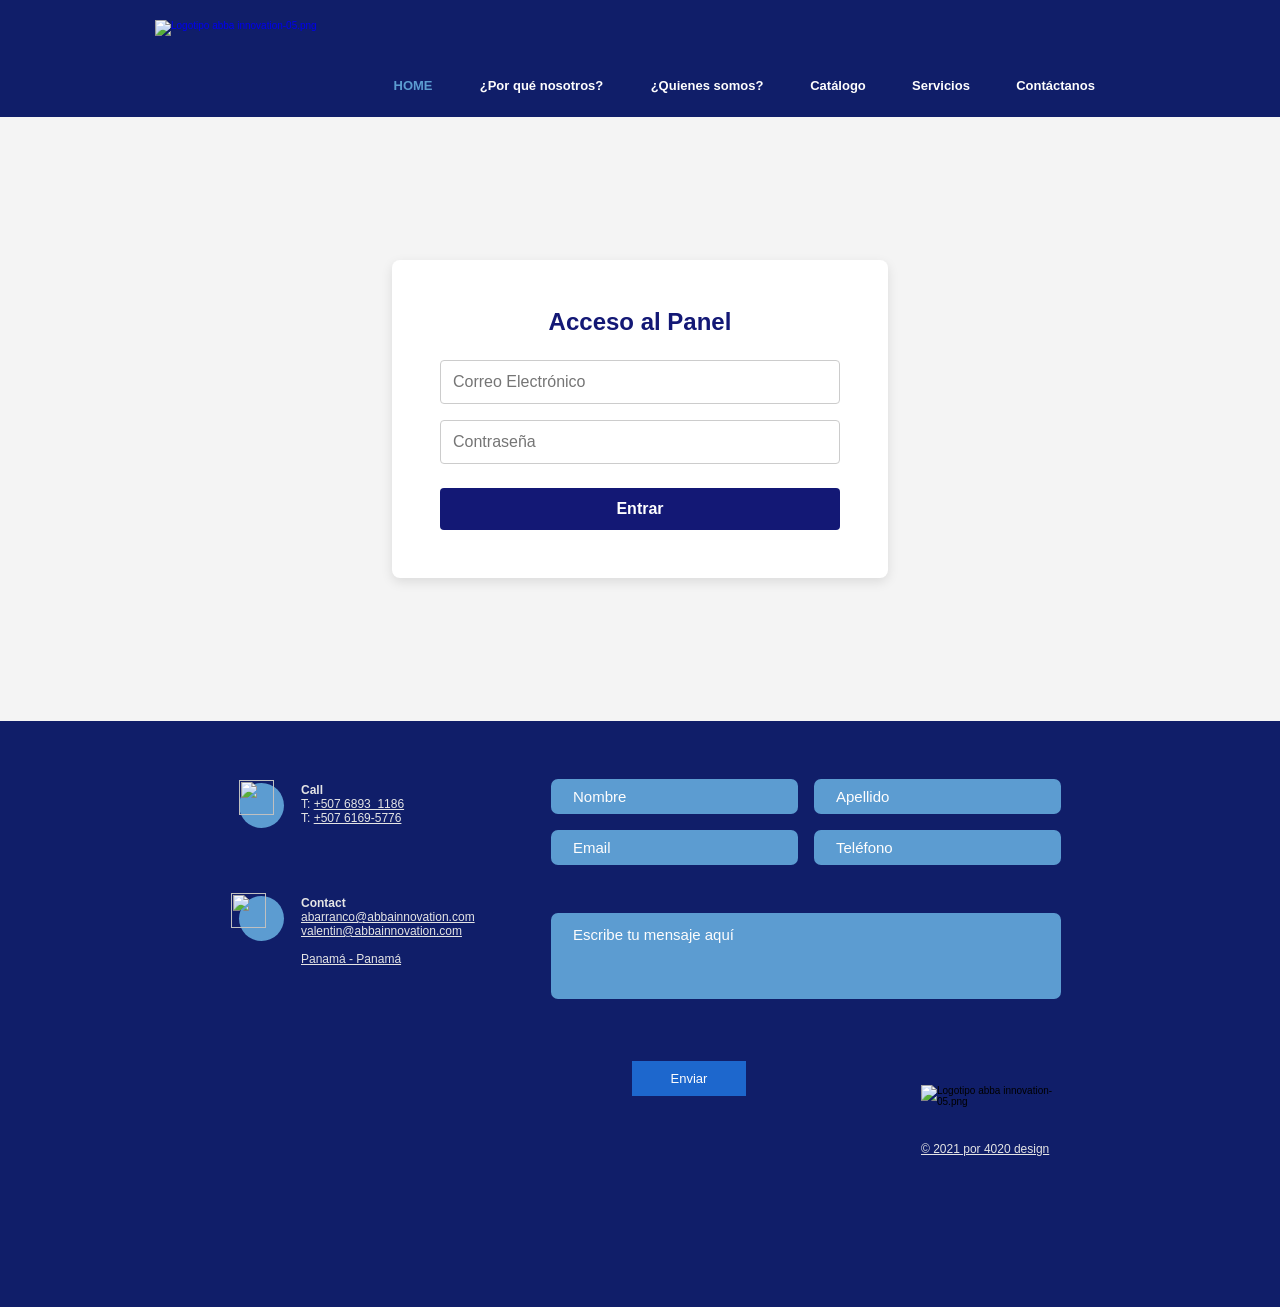
==== admin.html @ a0fc0516 "Configure Supabase credentials" ====
<!DOCTYPE html>
<!-- saved from url=(0031)https://www.abbainnovation.net/ -->
<html lang="es" style=""><head><meta http-equiv="Content-Type" content="text/html; charset=UTF-8">
  
  
  <meta name="viewport" content="width=device-width, initial-scale=1" id="wixDesktopViewport">
  <meta http-equiv="X-UA-Compatible" content="IE=edge">
  <meta name="generator" content="Wix.com Website Builder">

  <link rel="icon" sizes="192x192" href="https://static.wixstatic.com/media/068378_7fb38cfb0c1949588d08dc892db51d23%7Emv2.png/v1/fill/w_192%2Ch_192%2Clg_1%2Cusm_0.66_1.00_0.01/068378_7fb38cfb0c1949588d08dc892db51d23%7Emv2.png" type="image/png">
  <link rel="shortcut icon" href="https://static.wixstatic.com/media/068378_7fb38cfb0c1949588d08dc892db51d23%7Emv2.png/v1/fill/w_32%2Ch_32%2Clg_1%2Cusm_0.66_1.00_0.01/068378_7fb38cfb0c1949588d08dc892db51d23%7Emv2.png" type="image/png">
  <link rel="apple-touch-icon" href="https://static.wixstatic.com/media/068378_7fb38cfb0c1949588d08dc892db51d23%7Emv2.png/v1/fill/w_180%2Ch_180%2Clg_1%2Cusm_0.66_1.00_0.01/068378_7fb38cfb0c1949588d08dc892db51d23%7Emv2.png" type="image/png">

  <!-- Safari Pinned Tab Icon -->
  <!-- <link rel="mask-icon" href="https://static.wixstatic.com/media/068378_7fb38cfb0c1949588d08dc892db51d23%7Emv2.png/v1/fill/w_32%2Ch_32%2Clg_1%2Cusm_0.66_1.00_0.01/068378_7fb38cfb0c1949588d08dc892db51d23%7Emv2.png"> -->

  <!-- Segmenter Polyfill -->
  <script src="./Consultoría en Hostelería _ Abba innovation _ Panama_files/bundle.tracing.es5.min.js.descarga" crossorigin="anonymous"></script><script>
    if (!window.Intl || !window.Intl.Segmenter) {
      (function() {
        var script = document.createElement('script');
        script.src = 'https://static.parastorage.com/unpkg/@formatjs/intl-segmenter@11.7.10/polyfill.iife.js';
        document.head.appendChild(script);
      })();
    }
  </script>

  <!-- Legacy Polyfills -->
  <script nomodule="" src="./Consultoría en Hostelería _ Abba innovation _ Panama_files/minified.js.descarga"></script>
  <script nomodule="" src="./Consultoría en Hostelería _ Abba innovation _ Panama_files/focus-within-polyfill.js.descarga"></script>

  <!-- Performance API Polyfills -->
  <script>
  (function () {
    var noop = function noop() {};
    if ("performance" in window === false) {
      window.performance = {};
    }
    window.performance.mark = performance.mark || noop;
    window.performance.measure = performance.measure || noop;
    if ("now" in window.performance === false) {
      var nowOffset = Date.now();
      if (performance.timing && performance.timing.navigationStart) {
        nowOffset = performance.timing.navigationStart;
      }
      window.performance.now = function now() {
        return Date.now() - nowOffset;
      };
    }
  })();
  </script>

  
    <!-- Essential Viewer Model -->
    <script type="application/json" id="wix-essential-viewer-model">{"fleetConfig":{"fleetName":"thunderbolt-isolated-renderer","type":"GA","code":0},"mode":{"qa":false,"enableTestApi":false,"addAllServices":false,"debug":false,"ssrIndicator":false,"ssrOnly":false,"siteAssetsFallback":"enable","versionIndicator":false},"componentsLibrariesTopology":[{"artifactId":"editor-elements","namespace":"wixui","url":"https:\/\/static.parastorage.com\/services\/editor-elements\/1.15513.0"},{"artifactId":"editor-elements","namespace":"dsgnsys","url":"https:\/\/static.parastorage.com\/services\/editor-elements\/1.15513.0"}],"siteFeaturesConfigs":{"sessionManager":{"isRunningInDifferentSiteContext":false}},"language":{"userLanguage":"es"},"siteAssets":{"clientTopology":{"mediaRootUrl":"https:\/\/static.wixstatic.com","scriptsUrl":"static.parastorage.com","staticMediaUrl":"https:\/\/static.wixstatic.com\/media","staticAudioUrl":"https:\/\/music.wixstatic.com\/mp3","moduleRepoUrl":"https:\/\/static.parastorage.com\/unpkg","fileRepoUrl":"https:\/\/static.parastorage.com\/services","viewerAppsUrl":"https:\/\/viewer-apps.parastorage.com","viewerAssetsUrl":"https:\/\/viewer-assets.parastorage.com","siteAssetsUrl":"https:\/\/siteassets.parastorage.com","pageJsonServerUrls":["https:\/\/pages.parastorage.com","https:\/\/staticorigin.wixstatic.com","https:\/\/www.abbainnovation.net","https:\/\/fallback.wix.com\/wix-html-editor-pages-webapp\/page"],"pathOfTBModulesInFileRepoForFallback":"wix-thunderbolt\/dist\/"}},"siteFeatures":["accessibilityBrowserZoom","appMonitoring","assetsLoader","businessLogger","captcha","clickHandlerRegistrar","commonConfig","componentsRegistry","consentPolicy","contentReflow","cyclicTabbing","domSelectors","domStore","environmentWixCodeSdk","environment","externalServices","locationWixCodeSdk","mpaNavigation","navigationManager","navigationPhases","ooi","pages","panorama","renderer","reporter","router","scrollRestoration","seoWixCodeSdk","seo","sessionManager","siteMembersWixCodeSdk","siteMembers","siteScrollBlocker","siteWixCodeSdk","speculationRules","ssrCache","stores","structureApi","thunderboltInitializer","tpaCommons","translations","usedPlatformApis","warmupData","windowMessageRegistrar","windowWixCodeSdk","wixCustomElementComponent","wixEmbedsApi","componentsLoader","componentsReact","platform"],"site":{"externalBaseUrl":"https:\/\/www.abbainnovation.net","isSEO":false},"media":{"staticMediaUrl":"https:\/\/static.wixstatic.com\/media","mediaRootUrl":"https:\/\/static.wixstatic.com\/","staticVideoUrl":"https:\/\/video.wixstatic.com\/","userDomainMediaPrefixes":[]},"requestUrl":"https:\/\/www.abbainnovation.net\/","rollout":{"siteAssetsVersionsRollout":false,"isDACRollout":1,"isTBRollout":false},"commonConfig":{"brand":"wix","host":"VIEWER","bsi":"","consentPolicy":{},"consentPolicyHeader":{},"siteRevision":"230","renderingFlow":"NONE","language":"es","locale":"es-co"},"interactionSampleRatio":0.01,"accessTokensUrl":"https:\/\/www.abbainnovation.net\/_api\/v1\/access-tokens","experiments":{"specs.thunderbolt.hardenFetchAndXHR":true,"specs.thunderbolt.securityExperiments":true,"specs.thunderbolt.allowWebpAvifTransforms":true,"specs.thunderbolt.browserCacheReload":true,"specs.thunderbolt.addIdAsClassName":true,"specs.thunderbolt.browserZoomMobileOnloadDetection":true}}</script>
    <script>window.viewerModel = JSON.parse(document.getElementById('wix-essential-viewer-model').textContent)</script>
  

  <!-- Globals Definitions -->
  <script>
    (function () {
      var now = Date.now()
      var activationStart = 0
      try {
        var navEntry = performance.getEntriesByType('navigation')[0];
        if (navEntry && navEntry.activationStart > 0) {
          activationStart = navEntry.activationStart;
        }
      } catch (e) {}
      window.initialTimestamps = {
        initialTimestamp: now,
        initialRequestTimestamp: Math.round(performance.timeOrigin ? performance.timeOrigin + activationStart : now - performance.now() + activationStart)
      }

      window.thunderboltTag = "libs-releases-GA-local"
      window.thunderboltVersion = "1.17940.0"
    })();
  </script>

  <script>
    window.commonConfig = viewerModel.commonConfig
  </script>

  
  <!-- BEGIN handleAccessTokens bundle -->

  <script data-url="https://static.parastorage.com/services/wix-thunderbolt/dist/handleAccessTokens.inline.3250797b.bundle.min.js">(()=>{"use strict";let e,t,r,o;var n={},i={};function l(e){var t=i[e];if(void 0!==t)return t.exports;var r=i[e]={exports:{}};return n[e](r,r.exports,l),r.exports}function a(e){let{context:t,property:r,value:o,enumerable:n=!0}=e,i=e.get,l=e.set;if(!r||void 0===o&&!i&&!l)return Error("property and value are required");let a=t||globalThis,s=a?.[r],u={};if(void 0!==o)u.value=o;else{if(i){let e=c(i);e&&(u.get=e)}if(l){let e=c(l);e&&(u.set=e)}}let p={...u,enumerable:n||!1,configurable:!1};void 0!==o&&(p.writable=!1);try{Object.defineProperty(a,r,p)}catch(e){return e instanceof TypeError?s:e}return s}function c(e,t){return"function"==typeof e?e:e?.async===!0&&"function"==typeof e.func?t?async function(t){return e.func(t)}:async function(){return e.func()}:"function"==typeof e?.func?e.func:void 0}l.rv=()=>"1.6.8",l.ruid="bundler=rspack@1.6.8";try{a({property:"strictDefine",value:a})}catch{}try{a({property:"defineStrictObject",value:function e(t){let{context:r,property:o,propertiesToExclude:n=[],skipPrototype:i=!1,hardenPrototypePropertiesToExclude:l=[]}=t;if(!o)return Error("property is required");let c=(r||globalThis)[o],p={},f=u(r,o);c&&("object"==typeof c||"function"==typeof c)&&Reflect.ownKeys(c).forEach(e=>{if(!n.includes(e)&&!s.includes(e)){let t=u(c,e);if(t&&(t.writable||t.configurable)){let{value:r,get:o,set:n,enumerable:i=!1}=t,l={};void 0!==r?l.value=r:o?l.get=o:n&&(l.set=n);try{let t=a({context:c,property:e,...l,enumerable:i});p[e]=t}catch(r){if(r instanceof TypeError)try{p[e]=t.value||t.get||t.set}catch{}else throw r}}}});let d={originalObject:c,originalProperties:p};if(!i&&c?.prototype!==void 0){let t=e({context:c,property:"prototype",propertiesToExclude:l,skipPrototype:!0});t instanceof Error||(d.originalPrototype=t?.originalObject,d.originalPrototypeProperties=t?.originalProperties)}return a({context:r,property:o,value:c,enumerable:f?.enumerable}),d}})}catch{}try{a({property:"defineStrictMethod",value:function(e,t){let r=(t||globalThis)[e],o=u(t||globalThis,e);return r&&o&&(o.writable||o.configurable)?(Object.freeze(r),a({context:globalThis,property:e,value:r})):r}})}catch{}var s=["toString","toLocaleString","valueOf","constructor","prototype"];function u(e,t){if(!(!e||!t))try{return Reflect.getOwnPropertyDescriptor(e,t)}catch{return}}function p(e){if("string"!=typeof e)return e;try{return decodeURIComponent(e).toLowerCase().trim()}catch{return e.toLowerCase().trim()}}function f(e,t){let r="";if("string"==typeof e)r=e.split("=")[0]?.trim()||"";else{if(!e||"string"!=typeof e.name)return!1;r=e.name}return t.has(p(r)||"")}function d(e,t){return("string"==typeof e?e.split(";").map(e=>e.trim()).filter(e=>e.length>0):e||[]).filter(e=>!f(e,t))}var y=null;function g(){return null===y&&(y=typeof Document>"u"?void 0:Object.getOwnPropertyDescriptor(Document.prototype,"cookie")),y}let b=(e,t)=>{try{let r=t?t.get.call(document):document.cookie;return r.split(";").map(e=>e.trim()).filter(t=>t?.startsWith(e))[0]?.split("=")[1]}catch(e){return""}},h=(e="",t="",r="/")=>`${e}=; ${t?`domain=${t};`:""} max-age=0; path=${r}; expires=Thu, 01 Jan 1970 00:00:01 GMT`;function m(e,t){try{return sessionStorage[e]("reload",t||"")}catch(e){console.error("ATS: Error calling sessionStorage:",e)}}var v=["true","b","c","new","enabled"];let w=[],S=(e,t)=>{let r;return w.includes(t)||!0===(r=e[t])||"string"==typeof r&&v.includes(r.toLowerCase())},T="client-session-bind",k="sec-fetch-unsupported",{experiments:x}=window.viewerModel,{cookie:E}=(e=new Set([T,"client-binding",k,"svSession","smSession","server-session-bind","wixSession2","wixSession3"].map(e=>e.toLowerCase())),a({context:document,property:"cookie",set:{func:t=>{var r,o;let n,i;return r=document,o=void 0,n=g(),i=p(t.split(";")[0]||"")||"",void([...e].every(e=>!i.startsWith(e.toLowerCase()))&&n?.set?n.set.call(r,t):o&&console.warn(o))}},get:{func:()=>(function(e,t){let r=g();if(!r?.get)throw Error("Cookie descriptor or getter not available");return d(r.get.call(e),t).join("; ")})(document,e)},enumerable:!0}),{cookieStore:function(e,t){if(!globalThis?.cookieStore)return;let r=globalThis.cookieStore.get.bind(globalThis.cookieStore),o=globalThis.cookieStore.getAll.bind(globalThis.cookieStore),n=globalThis.cookieStore.set.bind(globalThis.cookieStore),i=globalThis.cookieStore.delete.bind(globalThis.cookieStore);return a({context:globalThis.CookieStore.prototype,property:"get",value:async function(t){return f(("string"==typeof t?t:t.name)||"",e)?null:r.call(this,t)},enumerable:!0}),a({context:globalThis.CookieStore.prototype,property:"getAll",value:async function(){let t=await o.apply(this,Array.from(arguments));return d(t,e)},enumerable:!0}),a({context:globalThis.CookieStore.prototype,property:"set",value:async function(){let r=Array.from(arguments);if(!f(1===r.length?r[0].name:r[0],e))return n.apply(this,r);t&&console.warn(t)},enumerable:!0}),a({context:globalThis.CookieStore.prototype,property:"delete",value:async function(){let t=Array.from(arguments);if(!f(1===t.length?t[0].name:t[0],e))return i.apply(this,t)},enumerable:!0}),a({context:globalThis.cookieStore,property:"prototype",value:globalThis.CookieStore.prototype,enumerable:!1}),a({context:globalThis,property:"cookieStore",value:globalThis.cookieStore,enumerable:!0}),{get:r,getAll:o,set:n,delete:i}}(e,void 0),cookie:g()}),P="tbReady",C="security_overrideGlobals",{experiments:D,siteFeaturesConfigs:M,accessTokensUrl:O}=window.viewerModel,$={},j=(t=b(T,E),S(x,"specs.thunderbolt.browserCacheReload")&&(b(k,E)||t?m("removeItem"):function(){if("undefined"!=typeof window){let e=performance.getEntriesByType("navigation")[0];return"back_forward"===(e?.type||"")}return!1}()&&function(){let{counter:e}=function(){let e=m("getItem");if(e){let[t,r]=e.split("-"),o=r?parseInt(r,10):0;if(o>=3){let e=t?Number(t):0;if(Date.now()-e>6e4)return{counter:0}}return{counter:o}}return{counter:0}}();e<3?(function(e=1){m("setItem",`${Date.now()}-${e}`)}(e+1),window.location.reload()):console.error("ATS: Max reload attempts reached")}()),r=h(T),o=h(T,location.hostname),E.set.call(document,r),E.set.call(document,o),t);j&&($["client-binding"]=j);let A=fetch;addEventListener(P,function e(t){let{logger:r}=t.detail;try{window.tb.init({fetch:A,fetchHeaders:$})}catch(t){let e=Error("TB003");r.meter(`${C}_${e.message}`,{paramsOverrides:{errorType:C,eventString:e.message}}),window?.viewerModel?.mode.debug&&console.error(t)}finally{removeEventListener(P,e)}}),S(D,"specs.thunderbolt.hardenFetchAndXHR")||(window.fetchDynamicModel=()=>M.sessionManager.isRunningInDifferentSiteContext?Promise.resolve({}):fetch((()=>{try{let e="undefined"!=typeof WorkerGlobalScope&&self instanceof WorkerGlobalScope,t=globalThis?.parent!==globalThis,r=new URL(O,location.href);return(t||e)&&(r.searchParams.set("ifr",String(t)),r.searchParams.set("worker",String(e))),r.href}catch{return O}})(),{credentials:"same-origin",headers:$}).then(function(e){if(!e.ok)throw Error(`[${e.status}]${e.statusText}`);return e.json()}),window.dynamicModelPromise=window.fetchDynamicModel())})();
//# sourceMappingURL=https://static.parastorage.com/services/wix-thunderbolt/dist/handleAccessTokens.inline.3250797b.bundle.min.js.map</script>

<!-- END handleAccessTokens bundle -->

<!-- BEGIN overrideGlobals bundle -->

<script data-url="https://static.parastorage.com/services/wix-thunderbolt/dist/overrideGlobals.inline.b271af7d.bundle.min.js">(()=>{"use strict";var e={},t={};function r(o){var n=t[o];if(void 0!==n)return n.exports;var i=t[o]={exports:{}};return e[o](i,i.exports,r),i.exports}function o(e){let{context:t,property:r,value:o,enumerable:i=!0}=e,c=e.get,a=e.set;if(!r||void 0===o&&!c&&!a)return Error("property and value are required");let l=t||globalThis,s=l?.[r],u={};if(void 0!==o)u.value=o;else{if(c){let e=n(c);e&&(u.get=e)}if(a){let e=n(a);e&&(u.set=e)}}let p={...u,enumerable:i||!1,configurable:!1};void 0!==o&&(p.writable=!1);try{Object.defineProperty(l,r,p)}catch(e){return e instanceof TypeError?s:e}return s}function n(e,t){return"function"==typeof e?e:e?.async===!0&&"function"==typeof e.func?t?async function(t){return e.func(t)}:async function(){return e.func()}:"function"==typeof e?.func?e.func:void 0}r.rv=()=>"1.6.8",r.ruid="bundler=rspack@1.6.8";try{o({property:"strictDefine",value:o})}catch{}try{o({property:"defineStrictObject",value:c})}catch{}try{o({property:"defineStrictMethod",value:a})}catch{}var i=["toString","toLocaleString","valueOf","constructor","prototype"];function c(e){let{context:t,property:r,propertiesToExclude:n=[],skipPrototype:a=!1,hardenPrototypePropertiesToExclude:s=[]}=e;if(!r)return Error("property is required");let u=(t||globalThis)[r],p={},f=l(t,r);u&&("object"==typeof u||"function"==typeof u)&&Reflect.ownKeys(u).forEach(e=>{if(!n.includes(e)&&!i.includes(e)){let t=l(u,e);if(t&&(t.writable||t.configurable)){let{value:r,get:n,set:i,enumerable:c=!1}=t,a={};void 0!==r?a.value=r:n?a.get=n:i&&(a.set=i);try{let t=o({context:u,property:e,...a,enumerable:c});p[e]=t}catch(r){if(r instanceof TypeError)try{p[e]=t.value||t.get||t.set}catch{}else throw r}}}});let d={originalObject:u,originalProperties:p};if(!a&&u?.prototype!==void 0){let e=c({context:u,property:"prototype",propertiesToExclude:s,skipPrototype:!0});e instanceof Error||(d.originalPrototype=e?.originalObject,d.originalPrototypeProperties=e?.originalProperties)}return o({context:t,property:r,value:u,enumerable:f?.enumerable}),d}function a(e,t){let r=(t||globalThis)[e],n=l(t||globalThis,e);return r&&n&&(n.writable||n.configurable)?(Object.freeze(r),o({context:globalThis,property:e,value:r})):r}function l(e,t){if(!(!e||!t))try{return Reflect.getOwnPropertyDescriptor(e,t)}catch{return}}function s(e){return e.startsWith("//")&&/(?:[a-z0-9](?:[a-z0-9-]{0,61}[a-z0-9])?\.)+[a-z0-9][a-z0-9-]{0,61}[a-z0-9]/g.test(`${location.protocol}:${e}`)&&(e=`${location.protocol}${e}`),!e.startsWith("http")||new URL(e).hostname===location.hostname}function u(e){if("string"!=typeof e)return e;try{return decodeURIComponent(e).toLowerCase().trim()}catch{return e.toLowerCase().trim()}}function p(e,t){return e instanceof Headers?e.forEach((r,o)=>{f(o,t)||e.delete(o)}):Object.keys(e).forEach(r=>{f(r,t)||delete e[r]}),e}function f(e,t){return!t.has(u(e)||"")}function d(e,t){let r=!0,o=u(function(e){let t,r;if(globalThis.Request&&e instanceof Request)t=e.url;else if("function"==typeof e?.toString)t=e.toString();else throw Error("Unsupported type for url");try{return new URL(t).pathname}catch{return(r=t.replace(/#.+/gi,"").split("?").shift()).startsWith("/")?r:`/${r}`}}(e));return o&&t.some(e=>o.includes(e))&&(r=!1),r}var y=["true","b","c","new","enabled"];let b=[],g=(e,t)=>{let r;return b.includes(t)||!0===(r=e[t])||"string"==typeof r&&y.includes(r.toLowerCase())};performance.mark("overrideGlobals started");let{experiments:m}=window.viewerModel,v=g(m,"specs.thunderbolt.securityExperiments");try{let e,t;!function(){let e=globalThis.open,t=document.open;function r(t,r,o){let n="string"!=typeof t,i=e.call(window,t,r,o);return n||t&&s(t)?{}:i}o({property:"open",value:r,context:globalThis,enumerable:!0}),o({property:"open",value:function(e,o,n){return e?r(e,o,n):t.call(document,e||"",o||"",n||"")},context:document,enumerable:!0})}(),v&&function(){let e=document.createElement,t=Element.prototype.setAttribute,r=Element.prototype.setAttributeNS,n=Element.prototype.removeAttribute,i=(Object.getOwnPropertyDescriptor(HTMLIFrameElement.prototype,"contentWindow")?.get,Object.getOwnPropertyDescriptor(HTMLIFrameElement.prototype,"src")),c=i?.get,a=i?.set,l=Object.getOwnPropertyDescriptor(HTMLIFrameElement.prototype,"sandbox")?.get,s=DOMTokenList.prototype.add,p=DOMTokenList.prototype.remove,f=DOMTokenList.prototype.toggle,d=DOMTokenList.prototype.replace,y=Object.getOwnPropertyDescriptor(DOMTokenList.prototype,"value"),b=y?.get,g=y?.set,m=new WeakSet;o({property:"createElement",context:document,value:function(n,i){let c=e.call(document,n,i);return"iframe"===u(n)&&(o({property:"srcdoc",context:c,get:()=>"",set:()=>{console.warn("`srcdoc` is not allowed in iframe elements.")}}),o({property:"setAttribute",context:c,value:function(e,r){if("srcdoc"===e.toLowerCase())return void console.warn("`srcdoc` attribute is not allowed to be set.");t.call(c,e,r);e.toLowerCase()},enumerable:!1}),o({property:"setAttributeNS",context:c,value:function(e,t,o){if("srcdoc"===t.toLowerCase())return void console.warn("`srcdoc` attribute is not allowed to be set.");r.call(c,e,t,o);t.toLowerCase()},enumerable:!1})),c},enumerable:!0})}(),g(m,"specs.thunderbolt.hardenFetchAndXHR")&&v&&function(e,t,r){let n=fetch,i=XMLHttpRequest,c=new Set(t);function a(){let t=new i,o=t.open,n=t.setRequestHeader;return t.open=function(){let n=Array.from(arguments),i=n[1];if(n.length<2||d(i,e))return o.apply(t,n);throw Error(r||`Request not allowed for path ${i}`)},t.setRequestHeader=function(e,r){f(decodeURIComponent(e),c)&&n.call(t,e,r)},t}o({property:"fetch",value:function(){var t;let o=(t=arguments,globalThis.Request&&t[0]instanceof Request&&t[0]?.headers?p(t[0].headers,c):t[1]?.headers&&p(t[1].headers,c),t);return d(arguments[0],e)?n.apply(globalThis,Array.from(o)):new Promise((e,t)=>{let o=Error(r||`Request not allowed for path ${arguments[0]}`);t(o)})},enumerable:!0}),o({property:"XMLHttpRequest",value:a,enumerable:!0}),Object.keys(i).forEach(e=>{a[e]=i[e]})}(["/_api/v1/access-tokens","/_api/v2/dynamicmodel","/_api/one-app-session-web/v3/businesses"],["client-binding"]),function(){if(navigator&&"serviceWorker"in navigator)navigator.serviceWorker.register,o({context:navigator.serviceWorker,property:"register",value:function(){console.log("Service worker registration is not allowed")},enumerable:!0})}(),e=[],t=(t=[]).concat(["TextEncoder","TextDecoder"]),v&&(t=t.concat(["XMLHttpRequestEventTarget","EventTarget"])),t=t.concat(["URL","JSON"]),v&&(e=e.concat(["addEventListener","removeEventListener"])),e=e.concat(["encodeURI","encodeURIComponent","decodeURI","decodeURIComponent"]),t=t.concat(["String","Number"]),v&&t.push("Object"),t=t.concat(["Reflect"]),e.forEach(e=>{a(e),["addEventListener","removeEventListener"].includes(e)&&a(e,document)}),t.forEach(e=>{c({property:e})}),v&&function(){return e("setTimeout",0,globalThis),e("setInterval",0,globalThis);function e(e,t,r){let n=r||globalThis,i=n[e];if(!i||"function"!=typeof i)throw Error(`Function ${e} not found or is not a function`);o({property:e,value:function(){let r=Array.from(arguments);if("string"!=typeof r[t])return i.apply(n,r);console.warn(`Calling ${e} with a String Argument at index ${t} is not allowed`)},context:r,enumerable:!0})}}()}catch(t){window?.viewerModel?.mode.debug&&console.error(t);let e=Error("TB006");window.fedops?.reportError(e,"security_overrideGlobals"),window.Sentry?window.Sentry.captureException(e):globalThis.defineStrictProperty("sentryBuffer",[e],window,!1)}performance.mark("overrideGlobals ended")})();
//# sourceMappingURL=https://static.parastorage.com/services/wix-thunderbolt/dist/overrideGlobals.inline.b271af7d.bundle.min.js.map</script>

<!-- END overrideGlobals bundle -->

  

  
  <script>
    window.commonConfig = viewerModel.commonConfig

	
  </script>

  <!-- Initial CSS -->
  <style data-url="https://static.parastorage.com/services/wix-thunderbolt/dist/main.744ea815.min.css">@keyframes slide-horizontal-new{0%{transform:translate(100%)}}@keyframes slide-horizontal-old{80%{opacity:1}to{opacity:0;transform:translate(-100%)}}@keyframes slide-vertical-new{0%{transform:translateY(-100%)}}@keyframes slide-vertical-old{80%{opacity:1}to{opacity:0;transform:translateY(100%)}}@keyframes out-in-new{0%{opacity:0}}@keyframes out-in-old{to{opacity:0}}:root:active-view-transition{view-transition-name:none}:root:active-view-transition::view-transition-group(*){animation:none}:root:active-view-transition::view-transition-old(*){animation:none}:root:active-view-transition::view-transition-new(*){animation:none}:root::view-transition{pointer-events:none}:root:active-view-transition #SITE_HEADER{view-transition-name:header-group}:root:active-view-transition #WIX_ADS{view-transition-name:wix-ads-group}:root:active-view-transition #SITE_FOOTER{view-transition-name:footer-group}:root:active-view-transition #BACKGROUND_GROUP_TRANSITION_GROUP>div{view-transition-name:background-group}:root:active-view-transition::view-transition-group(page-group){pointer-events:all;cursor:wait;animation:revert;animation-duration:.6s}:root:active-view-transition::view-transition-old(page-group){pointer-events:all;cursor:wait;animation:revert;animation-duration:.6s}:root:active-view-transition::view-transition-new(page-group){pointer-events:all;cursor:wait;animation:revert;animation-duration:.6s}:root:active-view-transition-type(SlideHorizontal)::view-transition-old(page-group){mix-blend-mode:normal;animation:.6s cubic-bezier(.83,0,.17,1) forwards slide-horizontal-old}:root:active-view-transition-type(SlideHorizontal)::view-transition-new(page-group){mix-blend-mode:normal;animation:.6s cubic-bezier(.83,0,.17,1) backwards slide-horizontal-new}:root:active-view-transition-type(SlideVertical)::view-transition-old(page-group){mix-blend-mode:normal;animation:.6s cubic-bezier(.83,0,.17,1) forwards slide-vertical-old}:root:active-view-transition-type(SlideVertical)::view-transition-new(page-group){mix-blend-mode:normal;animation:.6s cubic-bezier(.83,0,.17,1) backwards slide-vertical-new}:root:active-view-transition-type(OutIn)::view-transition-old(page-group){animation:.35s cubic-bezier(.22,1,.36,1) forwards out-in-old}:root:active-view-transition-type(OutIn)::view-transition-new(page-group){animation:.35s cubic-bezier(.64,0,.78,0) .35s backwards out-in-new}@media (prefers-reduced-motion:reduce){::view-transition-group(*){animation:none!important}::view-transition-old(*){animation:none!important}::view-transition-new(*){animation:none!important}}html,body{vertical-align:baseline;background:0 0;border:0;outline:0;margin:0;padding:0}body{--scrollbar-width:0px;-webkit-text-size-adjust:100%;-moz-text-size-adjust:100%;-ms-text-size-adjust:100%;text-size-adjust:100%;font-family:Arial,Helvetica,sans-serif;font-size:10px}html,body{height:100%}body{overflow-x:auto;overflow-y:scroll}body:not(.responsive) #site-root{width:100%;min-width:var(--site-width)}body:not([data-js-loaded]) [data-hide-prejs]{visibility:hidden}interact-element{display:contents}#SITE_CONTAINER{position:relative}:root{--one-unit:1vw;--section-max-width:9999px;--spx-stopper-max:9999px;--spx-stopper-min:0px;--browser-zoom:1}@supports ((-webkit-appearance:none)) and (stroke-color:transparent){:root{--safari-sticky-fix:opacity;--experimental-safari-sticky-fix:translateZ(0)}}@supports (container-type:inline-size){:root{--one-unit:1cqw}}[id^=oldHoverBox-]{mix-blend-mode:plus-lighter;transition:opacity .5s,visibility .5s}[data-mesh-id$=inlineContent-gridContainer]:has(>[id^=oldHoverBox-]){isolation:isolate}
/*# sourceMappingURL=https://static.parastorage.com/services/wix-thunderbolt/dist/main.744ea815.min.css.map*/</style>
<style data-url="https://static.parastorage.com/services/wix-thunderbolt/dist/main.renderer.d1b87f2e.min.css">div,span,applet,object,iframe,h1,h2,h3,h4,h5,h6,p,blockquote,pre,a,abbr,acronym,address,big,cite,code,del,dfn,em,font,img,ins,kbd,q,s,samp,small,strike,strong,sub,sup,tt,var,b,u,i,center,dl,dt,dd,ol,ul,li,fieldset,form,label,legend,table,caption,tbody,tfoot,thead,tr,th,td,nav,button,section,header,footer,title{vertical-align:baseline;background:0 0;border:0;outline:0;margin:0;padding:0}textarea,input,select{box-sizing:border-box;font-family:Helvetica,Arial,sans-serif}ol,ul{list-style:none}blockquote,q{quotes:none}ins{text-decoration:none}del{text-decoration:line-through}table{border-collapse:collapse;border-spacing:0}a{cursor:pointer;text-decoration:none}.testStyles{overflow-y:hidden}.reset-button{color:inherit;font:inherit;-webkit-appearance:none;-webkit-user-select:none;-moz-user-select:none;-ms-user-select:none;background:0 0;border:0;outline:0;padding:0;line-height:normal;overflow:visible}:focus{outline:none}body.device-mobile-optimized:not(.disable-site-overflow){overflow-x:hidden;overflow-y:scroll}body.device-mobile-optimized:not(.responsive) #SITE_CONTAINER{width:320px;margin-left:auto;margin-right:auto;position:relative;overflow-x:visible}body.device-mobile-optimized:not(.responsive):not(.blockSiteScrolling) #SITE_CONTAINER{margin-top:0}body.device-mobile-optimized>*{max-width:100%!important}body.device-mobile-optimized #site-root{overflow:hidden}@supports (overflow:clip){body.device-mobile-optimized #site-root{overflow:clip}}body.device-mobile-non-optimized #SITE_CONTAINER #site-root{overflow:clip}body.device-mobile-non-optimized.fullScreenMode{background-color:#5f6360}body.device-mobile-non-optimized.fullScreenMode #site-root,body.device-mobile-non-optimized.fullScreenMode #SITE_BACKGROUND,body.device-mobile-non-optimized.fullScreenMode #MOBILE_ACTIONS_MENU,body.fullScreenMode #WIX_ADS{visibility:hidden}body.fullScreenMode{overflow:hidden!important}body.fullScreenMode.device-mobile-optimized #TINY_MENU{opacity:0;pointer-events:none}body.fullScreenMode-scrollable.device-mobile-optimized{overflow-x:hidden!important;overflow-y:auto!important}body.fullScreenMode-scrollable.device-mobile-optimized #site-root,body.fullScreenMode-scrollable.device-mobile-optimized #masterPage{overflow:hidden!important}body.fullScreenMode-scrollable.device-mobile-optimized #masterPage,body.fullScreenMode-scrollable.device-mobile-optimized #SITE_BACKGROUND{height:auto!important}body.fullScreenMode-scrollable.device-mobile-optimized #masterPage.mesh-layout{height:0!important}body.blockSiteScrolling,body.siteScrollingBlocked{width:100%;position:fixed}body.siteScrollingBlockedIOSFix{overflow:hidden!important}body.blockSiteScrolling #SITE_CONTAINER{margin-top:calc(var(--blocked-site-scroll-margin-top)*-1)}#site-root{top:var(--wix-ads-height);min-height:100%;margin:0 auto;position:relative}#site-root img:not([src]){visibility:hidden}#site-root svg img:not([src]){visibility:visible}.auto-generated-link{color:inherit}#SCROLL_TO_TOP,#SCROLL_TO_BOTTOM{height:0}.has-click-trigger{cursor:pointer}.fullScreenOverlay{z-index:1005;justify-content:center;display:flex;position:fixed;top:-60px;bottom:0;left:0;right:0;overflow-y:hidden}.fullScreenOverlay>.fullScreenOverlayContent{margin:0 auto;position:absolute;top:60px;bottom:0;left:0;right:0;overflow:hidden;transform:translateZ(0)}[data-mesh-id$=inlineContent],[data-mesh-id$=centeredContent],[data-mesh-id$=form]{pointer-events:none;position:relative}[data-mesh-id$=-gridWrapper],[data-mesh-id$=-rotated-wrapper]{pointer-events:none}[data-mesh-id$=-gridContainer]>*,[data-mesh-id$=-rotated-wrapper]>*,[data-mesh-id$=inlineContent]>:not([data-mesh-id$=-gridContainer]){pointer-events:auto}.device-mobile-optimized #masterPage.mesh-layout #SOSP_CONTAINER_CUSTOM_ID{-ms-grid-row:2;grid-area:2/1/3/2;position:relative}#masterPage.mesh-layout{display:-ms-grid;-ms-grid-rows:max-content max-content min-content max-content;-ms-grid-columns:100%;grid-template-rows:max-content max-content min-content max-content;grid-template-columns:100%;justify-content:stretch;align-items:start;display:grid}#masterPage.mesh-layout #SITE_HEADER_WRAPPER,#masterPage.mesh-layout #SITE_HEADER-placeholder,#masterPage.mesh-layout #SOSP_CONTAINER_CUSTOM_ID[data-state~=mobileView],#masterPage.mesh-layout #PAGES_CONTAINER,#masterPage.mesh-layout #soapBeforePagesContainer,#masterPage.mesh-layout #soapAfterPagesContainer,#masterPage.mesh-layout #SITE_FOOTER_WRAPPER,#masterPage.mesh-layout #SITE_FOOTER-placeholder{-ms-grid-column:1;-ms-grid-row-align:start;-ms-grid-column-align:start}#masterPage.mesh-layout #SITE_HEADER_WRAPPER,#masterPage.mesh-layout #SITE_HEADER-placeholder{-ms-grid-row:1;grid-area:1/1/2/2}#masterPage.mesh-layout #PAGES_CONTAINER,#masterPage.mesh-layout #soapBeforePagesContainer,#masterPage.mesh-layout #soapAfterPagesContainer{-ms-grid-row:3;grid-area:3/1/4/2}#masterPage.mesh-layout #soapBeforePagesContainer,#masterPage.mesh-layout #soapAfterPagesContainer{width:100%}#masterPage.mesh-layout #PAGES_CONTAINER{align-self:stretch}#masterPage.mesh-layout main#PAGES_CONTAINER{display:block}#masterPage.mesh-layout #SITE_FOOTER_WRAPPER,#masterPage.mesh-layout #SITE_FOOTER-placeholder{-ms-grid-row:4;grid-area:4/1/5/2}#masterPage.mesh-layout [data-mesh-id=PAGES_CONTAINERcenteredContent],#masterPage.mesh-layout [data-mesh-id=PAGES_CONTAINERinlineContent],#masterPage.mesh-layout #SITE_PAGES{height:100%}#masterPage.mesh-layout.desktop>*{width:100%}#masterPage.mesh-layout #SITE_PAGES,#masterPage.mesh-layout #SITE_HEADER_WRAPPER,#masterPage.mesh-layout #SITE_FOOTER_WRAPPER,#masterPage.mesh-layout #PAGES_CONTAINER,#masterPage.mesh-layout #masterPageinlineContent,#masterPage.mesh-layout #SITE_FOOTER,#masterPage.mesh-layout #SITE_HEADER{position:relative}#masterPage.mesh-layout #SITE_HEADER{grid-area:1/1/2/2}#masterPage.mesh-layout #SITE_FOOTER{grid-area:4/1/5/2}#masterPage.mesh-layout.overflow-x-clip #SITE_HEADER,#masterPage.mesh-layout.overflow-x-clip #SITE_FOOTER{overflow-x:clip}[data-z-counter]{z-index:0}[data-z-counter="0"]{z-index:auto}.wixSiteProperties{-webkit-font-smoothing:antialiased;-moz-osx-font-smoothing:grayscale}:root{--wst-button-color-fill-primary:rgb(var(--color_48));--wst-button-color-border-primary:rgb(var(--color_49));--wst-button-color-text-primary:rgb(var(--color_50));--wst-button-color-fill-primary-hover:rgb(var(--color_51));--wst-button-color-border-primary-hover:rgb(var(--color_52));--wst-button-color-text-primary-hover:rgb(var(--color_53));--wst-button-color-fill-primary-disabled:rgb(var(--color_54));--wst-button-color-border-primary-disabled:rgb(var(--color_55));--wst-button-color-text-primary-disabled:rgb(var(--color_56));--wst-button-color-fill-secondary:rgb(var(--color_57));--wst-button-color-border-secondary:rgb(var(--color_58));--wst-button-color-text-secondary:rgb(var(--color_59));--wst-button-color-fill-secondary-hover:rgb(var(--color_60));--wst-button-color-border-secondary-hover:rgb(var(--color_61));--wst-button-color-text-secondary-hover:rgb(var(--color_62));--wst-button-color-fill-secondary-disabled:rgb(var(--color_63));--wst-button-color-border-secondary-disabled:rgb(var(--color_64));--wst-button-color-text-secondary-disabled:rgb(var(--color_65));--wst-color-fill-base-1:rgb(var(--color_36));--wst-color-fill-base-2:rgb(var(--color_37));--wst-color-fill-base-shade-1:rgb(var(--color_38));--wst-color-fill-base-shade-2:rgb(var(--color_39));--wst-color-fill-base-shade-3:rgb(var(--color_40));--wst-color-fill-accent-1:rgb(var(--color_41));--wst-color-fill-accent-2:rgb(var(--color_42));--wst-color-fill-accent-3:rgb(var(--color_43));--wst-color-fill-accent-4:rgb(var(--color_44));--wst-color-fill-background-primary:rgb(var(--color_11));--wst-color-fill-background-secondary:rgb(var(--color_12));--wst-color-text-primary:rgb(var(--color_15));--wst-color-text-secondary:rgb(var(--color_14));--wst-color-action:rgb(var(--color_18));--wst-color-disabled:rgb(var(--color_39));--wst-color-title:rgb(var(--color_45));--wst-color-subtitle:rgb(var(--color_46));--wst-color-line:rgb(var(--color_47));--wst-font-style-h2:var(--font_2);--wst-font-style-h3:var(--font_3);--wst-font-style-h4:var(--font_4);--wst-font-style-h5:var(--font_5);--wst-font-style-h6:var(--font_6);--wst-font-style-body-large:var(--font_7);--wst-font-style-body-medium:var(--font_8);--wst-font-style-body-small:var(--font_9);--wst-font-style-body-x-small:var(--font_10);--wst-color-custom-1:rgb(var(--color_13));--wst-color-custom-2:rgb(var(--color_16));--wst-color-custom-3:rgb(var(--color_17));--wst-color-custom-4:rgb(var(--color_19));--wst-color-custom-5:rgb(var(--color_20));--wst-color-custom-6:rgb(var(--color_21));--wst-color-custom-7:rgb(var(--color_22));--wst-color-custom-8:rgb(var(--color_23));--wst-color-custom-9:rgb(var(--color_24));--wst-color-custom-10:rgb(var(--color_25));--wst-color-custom-11:rgb(var(--color_26));--wst-color-custom-12:rgb(var(--color_27));--wst-color-custom-13:rgb(var(--color_28));--wst-color-custom-14:rgb(var(--color_29));--wst-color-custom-15:rgb(var(--color_30));--wst-color-custom-16:rgb(var(--color_31));--wst-color-custom-17:rgb(var(--color_32));--wst-color-custom-18:rgb(var(--color_33));--wst-color-custom-19:rgb(var(--color_34));--wst-color-custom-20:rgb(var(--color_35))}.wix-presets-wrapper{display:contents}.builder-root{box-sizing:border-box}
/*# sourceMappingURL=https://static.parastorage.com/services/wix-thunderbolt/dist/main.renderer.d1b87f2e.min.css.map*/</style>

  <meta name="format-detection" content="telephone=no">
  <meta name="skype_toolbar" content="skype_toolbar_parser_compatible">
  
  

  

  
      <!--pageHtmlEmbeds.head start-->
      <script type="wix/htmlEmbeds" id="pageHtmlEmbeds.head start"></script>
    
      <script type="wix/htmlEmbeds" id="pageHtmlEmbeds.head end"></script>
      <!--pageHtmlEmbeds.head end-->
  

  <!-- head performance data start -->
  
  <!-- head performance data end -->
  

    

  
  <style id="a11y-contrast">
    @media (forced-colors: active) {
      #SITE_CONTAINER.focus-ring-active
        :not(.has-custom-focus):not(.ignore-focus):not([tabindex='-1']):focus,
      #SITE_CONTAINER.focus-ring-active
        :not(.has-custom-focus):not(.ignore-focus):not([tabindex='-1']):focus
        ~ .wixSdkShowFocusOnSibling {
        outline: 2px solid CanvasText;
        outline-offset: 2px;
      }
    }
  </style>
  

  <script id="wix-skip-played-animations-setup">
    (function() {
        var navEntry = performance.getEntriesByType('navigation')[0];
        if (navEntry && navEntry.type === 'reload') {
            return;
        }
        if ('PageRevealEvent' in window) {
            window.__pageRevealPromise = new Promise(function(resolve) {
                window.addEventListener('pagereveal', resolve, { once: true });
            });
        } else {
            window.__pageRevealPromise = Promise.resolve();
        }
    })();
  </script>

<meta http-equiv="X-Wix-Meta-Site-Id" content="e85594bb-2422-4d1b-b030-14cfbaa1e7e2">
<meta http-equiv="X-Wix-Application-Instance-Id" content="ed721546-e29e-47bf-b13e-056e06b1c227">

    <meta http-equiv="X-Wix-Published-Version" content="230">



    <meta http-equiv="etag" content="bug">

<!-- render-head end -->

<style data-href="https://static.parastorage.com/services/editor-elements-library/dist/thunderbolt/rb_wixui.thunderbolt_bootstrap-classic.95bff5e0.min.css">.ZhVEJq{touch-action:manipulation}.twJknM{text-align:initial;box-sizing:border-box;align-items:center;justify-content:var(--label-align);width:max-content;min-width:100%;display:flex}@media (forced-colors:active){.twJknM{outline-offset:0px;outline:2px solid buttontext}.twJknM:hover{outline-offset:1px;outline:3px solid highlight}.twJknM:focus,.twJknM:focus-visible{outline-offset:1px;outline:3px solid highlight!important}[aria-disabled=true] .twJknM{outline:none}}.twJknM:before{content:"";max-width:var(--margin-start,0px);flex-grow:1;align-self:stretch}.twJknM:after{content:"";max-width:var(--margin-end,0px);flex-grow:1;align-self:stretch}.mu5PoX{height:100%}.mu5PoX .twJknM{border-radius:var(--corvid-border-radius,var(--rd,0));transition:var(--trans1,border-color .4s ease 0s, background-color .4s ease 0s);box-shadow:var(--shd,0 1px 4px #0009);position:absolute;inset:0}.mu5PoX .twJknM:link,.mu5PoX .twJknM:visited{border-color:#0000}.mu5PoX .OR4Nv8{font:var(--fnt,var(--font_5));transition:var(--trans2,color .4s ease 0s);color:var(--corvid-color,rgb(var(--txt,var(--color_15,color_15))));white-space:nowrap;margin:0;position:relative}.mu5PoX[aria-disabled=false] .twJknM{background-color:var(--corvid-background-color,rgba(var(--bg,var(--color_17,color_17)),var(--alpha-bg,1)));border:solid var(--corvid-border-color,rgba(var(--brd,var(--color_15,color_15)),var(--alpha-brd,1))) var(--corvid-border-width,var(--brw,0));cursor:pointer!important}body.device-mobile-optimized .mu5PoX[aria-disabled=false]:active .twJknM,:host(.device-mobile-optimized) .mu5PoX[aria-disabled=false]:active .twJknM{background-color:var(--corvid-hover-background-color,rgba(var(--bgh,var(--color_18,color_18)),var(--alpha-bgh,1)));border-color:var(--corvid-hover-border-color,rgba(var(--brdh,var(--color_15,color_15)),var(--alpha-brdh,1)))}body.device-mobile-optimized .mu5PoX[aria-disabled=false]:active .OR4Nv8,:host(.device-mobile-optimized) .mu5PoX[aria-disabled=false]:active .OR4Nv8{color:var(--corvid-hover-color,rgb(var(--txth,var(--color_15,color_15))))}body:not(.device-mobile-optimized) .mu5PoX[aria-disabled=false]:hover .twJknM,:host(:not(.device-mobile-optimized)) .mu5PoX[aria-disabled=false]:hover .twJknM{background-color:var(--corvid-hover-background-color,rgba(var(--bgh,var(--color_18,color_18)),var(--alpha-bgh,1)));border-color:var(--corvid-hover-border-color,rgba(var(--brdh,var(--color_15,color_15)),var(--alpha-brdh,1)))}body:not(.device-mobile-optimized) .mu5PoX[aria-disabled=false]:hover .OR4Nv8,:host(:not(.device-mobile-optimized)) .mu5PoX[aria-disabled=false]:hover .OR4Nv8{color:var(--corvid-hover-color,rgb(var(--txth,var(--color_15,color_15))))}.mu5PoX[aria-disabled=true] .twJknM{background-color:var(--corvid-disabled-background-color,rgba(var(--bgd,204,204,204),var(--alpha-bgd,1)));border-color:var(--corvid-disabled-border-color,rgba(var(--brdd,204,204,204),var(--alpha-brdd,1)));border-width:var(--corvid-border-width,var(--brw,0));border-style:solid}.mu5PoX[aria-disabled=true] .OR4Nv8{color:var(--corvid-disabled-color,rgb(var(--txtd,255,255,255)))}.AVxir3{text-align:initial;box-sizing:border-box;align-items:center;justify-content:var(--label-align);width:max-content;min-width:100%;display:flex}@media (forced-colors:active){.AVxir3{outline-offset:0px;outline:2px solid buttontext}.AVxir3:hover{outline-offset:1px;outline:3px solid highlight}.AVxir3:focus,.AVxir3:focus-visible{outline-offset:1px;outline:3px solid highlight!important}[aria-disabled=true] .AVxir3{outline:none}}.AVxir3:before{content:"";max-width:var(--margin-start,0px);flex-grow:1;align-self:stretch}.AVxir3:after{content:"";max-width:var(--margin-end,0px);flex-grow:1;align-self:stretch}.myoKiH[aria-disabled=false] .AVxir3{cursor:pointer}body.device-mobile-optimized .myoKiH[aria-disabled=false]:active .p2iqNU,:host(.device-mobile-optimized) .myoKiH[aria-disabled=false]:active .p2iqNU,body:not(.device-mobile-optimized) .myoKiH[aria-disabled=false]:hover .p2iqNU,:host(:not(.device-mobile-optimized)) .myoKiH[aria-disabled=false]:hover .p2iqNU{color:var(--corvid-hover-color,rgb(var(--txth,var(--color_15,color_15))));transition:var(--trans,color .4s ease 0s)}.myoKiH .AVxir3{position:absolute;inset:0}.myoKiH .p2iqNU{font:var(--fnt,var(--font_5));transition:var(--trans,color .4s ease 0s);color:var(--corvid-color,rgb(var(--txt,var(--color_15,color_15))));white-space:nowrap}.myoKiH[aria-disabled=true] .p2iqNU{color:var(--corvid-disabled-color,rgb(var(--txtd,255,255,255)))}.Qh0lWW{width:100%;height:100%;display:block}.Qh0lWW img{max-width:var(--wix-img-max-width,100%)}.Qh0lWW[data-animate-blur] img{filter:blur(9px);transition:filter .8s ease-in}.Qh0lWW[data-animate-blur] img[data-load-done]{filter:none}.CvsNRY{width:100%;height:100%;display:block}.zE5OV3{clip-path:var(--fill-layer-clip)}.zE5OV3,.gmNqmf{width:100%;height:100%;position:absolute;top:0}.W7Lthg img{width:100%;height:100%}.cDjjNV{opacity:0;position:absolute;top:0}.kHSdIU{width:0;height:0;position:absolute;top:0;left:0;overflow:hidden}.qw7KvJ{position:var(--fill-layer-background-media-position);pointer-events:var(--fill-layer-background-media-pointer-events);width:100%;height:100%;top:0;left:0}.JTHMno,._019NH{width:100%;height:100%;top:0}._019NH{position:absolute}.JTHMno{background-color:var(--fill-layer-background-overlay-color);position:var(--fill-layer-background-overlay-position);opacity:var(--fill-layer-background-overlay-blend-opacity-fallback,1);transform:var(--fill-layer-background-overlay-transform)}@supports (mix-blend-mode:overlay){.JTHMno{mix-blend-mode:var(--fill-layer-background-overlay-blend-mode);opacity:var(--fill-layer-background-overlay-blend-opacity,1)}}.ktMZav{width:100%;height:100%;-webkit-mask-image:var(--mask-image,none);mask-image:var(--mask-image,none);-webkit-mask-position:var(--mask-position,0);mask-position:var(--mask-position,0);-webkit-mask-size:var(--mask-size,100%);mask-size:var(--mask-size,100%);-webkit-mask-repeat:var(--mask-repeat,no-repeat);mask-repeat:var(--mask-repeat,no-repeat);pointer-events:var(--fill-layer-background-media-pointer-events);position:absolute;top:0;left:0;overflow:hidden}.ktMZav.msp0lj{clip:rect(0px, auto, auto, 0px)}.ktMZav .etGVsi{width:100%;height:100%;position:absolute;top:0}.ktMZav .VYAdNl{opacity:var(--fill-layer-image-opacity);height:var(--fill-layer-image-height,100%)}.ktMZav .VYAdNl img{width:100%;height:100%}@supports ((-webkit-hyphens:none)){.ktMZav.msp0lj{clip:auto;-webkit-clip-path:inset(0)}}.etSQ9j{height:100%}.V9k0ll{background-color:var(--bg-overlay-color);background-image:var(--bg-gradient);transition:var(--inherit-transition)}.qdIYms,.PmotZg{opacity:var(--fill-layer-video-opacity)}.uKLH8m{width:100%;height:var(--media-padding-height);top:var(--media-padding-top);bottom:var(--media-padding-bottom);position:absolute}.i5THm9{transform:scale(var(--scale,1));transition:var(--transform-duration,transform 0s)}.PmotZg{width:100%;height:100%;position:relative}.fT5SOY{opacity:var(--fill-layer-video-opacity,var(--fill-layer-image-opacity,1))}.fT5SOY .VYAdNl,.fT5SOY .PmotZg,.fT5SOY .qdIYms{opacity:1}.t7s6hq{--divider-pin-height__:min(1, calc(var(--divider-layers-pin-factor__) + 1));--divider-pin-layer-height__:var(--divider-layers-pin-factor__);--divider-pin-border__:min(1, calc(var(--divider-layers-pin-factor__) / -1 + 1));width:100%;height:calc(var(--divider-height__) + var(--divider-pin-height__)*var(--divider-layers-size__)*var(--divider-layers-y__));position:absolute;left:0}.t7s6hq .uf5cBM{--divider-layer-i__:var(--divider-layer-i,0);width:100%;height:calc(var(--divider-height__) + var(--divider-pin-layer-height__)*var(--divider-layer-i__)*var(--divider-layers-y__));opacity:calc(1 - var(--divider-layer-i__)/(var(--divider-layer-i__) + 1));background-repeat:repeat-x;background-position:left calc(50% + var(--divider-offset-x__) + var(--divider-layers-x__)*var(--divider-layer-i__)) bottom;border-bottom-width:calc(var(--divider-pin-border__)*var(--divider-layer-i__)*var(--divider-layers-y__));border-bottom-style:solid;position:absolute;left:0}.JR3YXh{--divider-height__:var(--divider-top-height,auto);--divider-offset-x__:var(--divider-top-offset-x,0px);--divider-layers-size__:var(--divider-top-layers-size,0);--divider-layers-y__:var(--divider-top-layers-y,0px);--divider-layers-x__:var(--divider-top-layers-x,0px);--divider-layers-pin-factor__:var(--divider-top-layers-pin-factor,0);transform:var(--divider-top-flip,scaleY(-1));opacity:var(--divider-top-opacity,1);border-top:var(--divider-top-padding,0) solid var(--divider-top-color,currentColor);top:0}.JR3YXh .uf5cBM{border-color:var(--divider-top-color,currentColor);background-image:var(--divider-top-image,none);background-size:var(--divider-top-size,contain);filter:var(--divider-top-filter,none);bottom:0}.JR3YXh .uf5cBM[data-divider-layer="1"]{display:var(--divider-top-layer-1-display,block)}.JR3YXh .uf5cBM[data-divider-layer="2"]{display:var(--divider-top-layer-2-display,block)}.JR3YXh .uf5cBM[data-divider-layer="3"]{display:var(--divider-top-layer-3-display,block)}.UfnAzj{--divider-height__:var(--divider-bottom-height,auto);--divider-offset-x__:var(--divider-bottom-offset-x,0px);--divider-layers-size__:var(--divider-bottom-layers-size,0);--divider-layers-y__:var(--divider-bottom-layers-y,0px);--divider-layers-x__:var(--divider-bottom-layers-x,0px);--divider-layers-pin-factor__:var(--divider-bottom-layers-pin-factor,0);transform:var(--divider-bottom-flip,none);opacity:var(--divider-bottom-opacity,1);border-bottom:var(--divider-bottom-padding,0) solid var(--divider-bottom-color,currentColor);bottom:0}.UfnAzj .uf5cBM{border-color:var(--divider-bottom-color,currentColor);background-image:var(--divider-bottom-image,none);background-size:var(--divider-bottom-size,contain);filter:var(--divider-bottom-filter,none);bottom:0}.UfnAzj .uf5cBM[data-divider-layer="1"]{display:var(--divider-bottom-layer-1-display,block)}.UfnAzj .uf5cBM[data-divider-layer="2"]{display:var(--divider-bottom-layer-2-display,block)}.UfnAzj .uf5cBM[data-divider-layer="3"]{display:var(--divider-bottom-layer-3-display,block)}body:not(.device-mobile-optimized) .CeUMmm,:host(:not(.device-mobile-optimized)) .CeUMmm{display:flex}body:not(.device-mobile-optimized) .Ak0vpt,:host(:not(.device-mobile-optimized)) .Ak0vpt{width:calc(100% - var(--padding)*2);direction:var(--direction);column-gap:var(--margin);margin:0 auto;display:flex;position:relative}body:not(.device-mobile-optimized) .Ak0vpt>*,:host(:not(.device-mobile-optimized)) .Ak0vpt>*{flex:var(--column-flex) 1 0%;min-width:0;margin-top:var(--padding);margin-bottom:var(--padding);direction:ltr;position:relative;top:0;left:0}body.device-mobile-optimized .Ak0vpt,:host(.device-mobile-optimized) .Ak0vpt{padding-top:var(--padding-y);padding-bottom:var(--padding-y);padding-left:var(--padding-x,0);padding-right:var(--padding-x,0);display:block;position:relative}body.device-mobile-optimized .Ak0vpt>*,:host(.device-mobile-optimized) .Ak0vpt>*{margin-bottom:var(--margin);position:relative}.D_Vynv{-webkit-backface-visibility:hidden;backface-visibility:hidden}.sFiSiq{width:100%;height:100%;display:block}.aDzdcC{clip-path:var(--fill-layer-clip)}.aDzdcC,.rv3vOe{width:100%;height:100%;position:absolute;top:0}.dnHU4q img{width:100%;height:100%}.X9nqm0{opacity:0;position:absolute;top:0}.ZUV7Qj{width:0;height:0;position:absolute;top:0;left:0;overflow:hidden}.UZsu9f{position:var(--fill-layer-background-media-position);pointer-events:var(--fill-layer-background-media-pointer-events);width:100%;height:100%;top:0;left:0}.WnIl2C,.OAmk_6{width:100%;height:100%;top:0}.OAmk_6{position:absolute}.WnIl2C{background-color:var(--fill-layer-background-overlay-color);position:var(--fill-layer-background-overlay-position);opacity:var(--fill-layer-background-overlay-blend-opacity-fallback,1);transform:var(--fill-layer-background-overlay-transform)}@supports (mix-blend-mode:overlay){.WnIl2C{mix-blend-mode:var(--fill-layer-background-overlay-blend-mode);opacity:var(--fill-layer-background-overlay-blend-opacity,1)}}.QG9w8P{width:100%;height:100%;-webkit-mask-image:var(--mask-image,none);mask-image:var(--mask-image,none);-webkit-mask-position:var(--mask-position,0);mask-position:var(--mask-position,0);-webkit-mask-size:var(--mask-size,100%);mask-size:var(--mask-size,100%);-webkit-mask-repeat:var(--mask-repeat,no-repeat);mask-repeat:var(--mask-repeat,no-repeat);pointer-events:var(--fill-layer-background-media-pointer-events);position:absolute;top:0;left:0;overflow:hidden}.QG9w8P.WIIr02{clip:rect(0px, auto, auto, 0px)}.QG9w8P .ayCf9D{width:100%;height:100%;position:absolute;top:0}.QG9w8P .fO4mKs{opacity:var(--fill-layer-image-opacity);height:var(--fill-layer-image-height,100%)}.QG9w8P .fO4mKs img{width:100%;height:100%}@supports ((-webkit-hyphens:none)){.QG9w8P.WIIr02{clip:auto;-webkit-clip-path:inset(0)}}.ROWgFb{height:100%}.LNYVZi{background-color:var(--bg-overlay-color);background-image:var(--bg-gradient);transition:var(--inherit-transition)}.xSZeaB,.g4gDzl{opacity:var(--fill-layer-video-opacity)}.Ulxuud{width:100%;height:var(--media-padding-height);top:var(--media-padding-top);bottom:var(--media-padding-bottom);position:absolute}.NgeJ4N{transform:scale(var(--scale,1));transition:var(--transform-duration,transform 0s)}.g4gDzl{width:100%;height:100%;position:relative}wix-media-canvas{height:100%;display:block}.bzwgbw{opacity:var(--fill-layer-video-opacity,var(--fill-layer-image-opacity,1))}.bzwgbw .fO4mKs,.bzwgbw .g4gDzl,.bzwgbw .xSZeaB{opacity:1}.FDI5TK{position:relative;overflow:visible}.r6Fuoz{-webkit-backface-visibility:hidden;backface-visibility:hidden}.CztRwT{cursor:pointer}.kBvIHj{width:100%;position:absolute;inset:0}.ptcyHf{transition:all .2s ease-in;transform:translateY(-100%)}.d3PC2t{transition:all .2s}.xoyXk0{opacity:0;transition:all .2s ease-in}.xoyXk0.YFsPrR{pointer-events:none}.NF0B4Q{opacity:1;transition:all .2s}.XgJ1FR{width:100%;height:auto;position:relative}.YmWgf4{width:100%;position:relative}body:not(.device-mobile-optimized) .H2MmBb,:host(:not(.device-mobile-optimized)) .H2MmBb{margin-left:calc((100% - var(--site-width))/2);width:var(--site-width)}.CDNoF4[data-focuscycled=active]{outline:1px solid #0000}.CDNoF4[data-focuscycled=active]:not(:focus-within){outline:2px solid #0000;transition:outline 10ms}.CDNoF4 .EaoiSu{box-shadow:var(--shd,0 0 5px #000000b3);background-color:var(--screenwidth-corvid-background-color,rgba(var(--bg,var(--color_11,color_11)),var(--alpha-bg,1)));border-top:var(--brwt,0) solid var(--screenwidth-corvid-border-color,rgba(var(--brd,var(--color_15,color_15)),var(--alpha-brd,1)));border-bottom:var(--brwb,0) solid var(--screenwidth-corvid-border-color,rgba(var(--brd,var(--color_15,color_15)),var(--alpha-brd,1)));position:absolute;inset:0}.CDNoF4 .CmHRsG{top:var(--brwt,0);right:0;bottom:var(--brwb,0);border-radius:var(--rd,0);background-color:rgba(var(--bgctr,var(--color_11,color_11)),var(--alpha-bgctr,1));position:absolute;left:0}.CDNoF4 .H2MmBb{position:absolute;inset:0}body.device-mobile-optimized .CDNoF4 .H2MmBb,:host(.device-mobile-optimized) .CDNoF4 .H2MmBb{left:10px;right:10px}.wH18kY{pointer-events:none}._7xVID{position:var(--bg-position);top:var(--wix-ads-height);min-height:calc(100vh - var(--wix-ads-height));width:100%;height:100%;min-width:var(--site-width)}.apPOZK{box-sizing:border-box;width:100%;height:100%}.gRkIq0{min-height:var(--image-min-height);min-width:var(--image-min-width)}.gRkIq0 img,img.gRkIq0{object-position:var(--object-position);filter:var(--filter-effect-svg-url);-webkit-mask-image:var(--mask-image,none);mask-image:var(--mask-image,none);-webkit-mask-position:var(--mask-position,0);mask-position:var(--mask-position,0);-webkit-mask-size:var(--mask-size,100% 100%);mask-size:var(--mask-size,100% 100%);-webkit-mask-repeat:var(--mask-repeat,no-repeat);mask-repeat:var(--mask-repeat,no-repeat)}.W4V2qg{position:var(--position-fixed,static);left:var(--left,auto);top:var(--top,auto);z-index:var(--z-index,auto)}.W4V2qg .gRkIq0 img{-webkit-user-select:none;user-select:none;position:static;box-shadow:0 0 #000}.W4V2qg .apPOZK{display:block;overflow:hidden}.W4V2qg .gRkIq0{overflow:hidden}.cs40a3{cursor:pointer}.zfHuGu{width:0;height:0;position:absolute;top:0;left:0;overflow:hidden}.Q2EVO0{width:100%;height:100%;position:relative;overflow:hidden}.Q2EVO0.LVl2Ij:hover{cursor:url([data-uri]),auto}.Q2EVO0.aAFp_N:hover{cursor:url([data-uri]),auto}.BBRA6T{opacity:0;pointer-events:none;background-color:rgb(var(--color_11));border-radius:50%;width:40px;height:40px;position:absolute;bottom:12px;right:12px}.BBRA6T path{fill:rgb(var(--color_15))}.BBRA6T:focus{opacity:1;pointer-events:auto;cursor:auto}.T1Tm87{opacity:0;pointer-events:none;cursor:pointer;background-color:rgb(var(--color_11));border-radius:300px;width:40px;height:40px;margin:16px;position:absolute;bottom:0;right:0}.T1Tm87 path{fill:rgb(var(--color_12))}.T1Tm87:focus{opacity:1;pointer-events:auto;cursor:auto}.Zzikec{position:absolute;inset:0}.CCuraK{width:100%;height:auto;position:relative}body:not(.responsive) .LDh6XF{grid-area:1/1/1/1;place-self:start stretch;height:100%;position:relative;left:0}body:not(.device-mobile-optimized) .Zzikec,:host(:not(.device-mobile-optimized)) .Zzikec{margin-left:calc((100% - var(--site-width))/2);width:var(--site-width)}.DAloby .Zzikec{background-color:rgba(var(--bg,var(--color_11,color_11)),var(--alpha-bg,1));overflow:hidden}body.device-mobile-optimized .Zzikec,:host(.device-mobile-optimized) .Zzikec{left:10px;right:10px}.pTvOx2{position:absolute;inset:0}.JJb9Mt{width:100%;height:auto;position:relative}body:not(.responsive) .i0StQr{grid-area:1/1/1/1;place-self:start stretch;height:100%;position:relative;left:0}body:not(.device-mobile-optimized) .pTvOx2,:host(:not(.device-mobile-optimized)) .pTvOx2{margin-left:calc((100% - var(--site-width))/2);width:var(--site-width)}body.device-mobile-optimized .pTvOx2,:host(.device-mobile-optimized) .pTvOx2{left:10px;right:10px}</style>
<style data-href="https://static.parastorage.com/services/editor-elements-library/dist/thunderbolt/rb_wixui.thunderbolt_bootstrap-responsive.4e8a21db.min.css">.H4AHlN{clip-path:inset(50%);width:24px;height:24px;position:absolute}.H4AHlN:focus,.H4AHlN:active{clip-path:unset;top:50%;right:0;transform:translateY(-50%)}.H4AHlN.Ln3X5V{transform:translateY(-50%)rotate(180deg)}.RHcakQ,.CUYeWp{height:100%;width:initial;box-sizing:border-box;position:relative;overflow:visible}.RHcakQ[data-state~=header] a,[data-state~=header].CUYeWp a,.RHcakQ[data-state~=header] div,[data-state~=header].CUYeWp div{cursor:default!important}.RHcakQ .qMvpu5,.CUYeWp .qMvpu5{width:100%;height:100%;display:inline-block}.CUYeWp{display:var(--display);--display:inline-block;cursor:pointer;font:var(--fnt,var(--font_1))}.CUYeWp .EWeavx{padding:0 var(--pad,5px)}.CUYeWp .wGxoBM{color:rgb(var(--txt,var(--color_15,color_15)));transition:var(--trans,color .4s ease 0s);padding:0 10px;display:inline-block}.CUYeWp[data-state~=drop]{width:100%;display:block}.CUYeWp[data-state~=drop] .wGxoBM{padding:0 .5em}.CUYeWp[data-state~=over] .wGxoBM,.CUYeWp[data-state~=link]:hover .wGxoBM{color:rgb(var(--txth,var(--color_14,color_14)));transition:var(--trans,color .4s ease 0s)}.CUYeWp[data-state~=selected] .wGxoBM{color:rgb(var(--txts,var(--color_14,color_14)));transition:var(--trans,color .4s ease 0s)}.H5oXMS{overflow-x:hidden}.H5oXMS .nzOiVF{flex-direction:column;width:100%;height:100%;display:flex}.H5oXMS .nzOiVF .sPUR9o{flex:1}.H5oXMS .nzOiVF .U7fR3t{width:calc(100% - (var(--menuTotalBordersX,0px)));height:calc(100% - (var(--menuTotalBordersY,0px)));white-space:nowrap;overflow:visible}.H5oXMS .nzOiVF .U7fR3t .CSt_RJ,.H5oXMS .nzOiVF .U7fR3t .NgQZsf{direction:var(--menu-direction);text-align:var(--menu-align,var(--align));display:inline-block}.H5oXMS .nzOiVF .U7fR3t .NV2Ozs{width:100%;display:block}.H5oXMS .dva_z0{z-index:99999;opacity:1;text-align:var(--submenus-align,var(--align));direction:var(--submenus-direction);display:block}.H5oXMS .dva_z0 .fYO6yN{display:inherit;white-space:nowrap;width:auto;visibility:inherit;overflow:visible}.H5oXMS .dva_z0.mmODQd{visibility:visible;transition:visibility 0s .2s}.H5oXMS .dva_z0 .NgQZsf{display:inline-block}.H5oXMS .YStAo7{display:none}.MV6Z4B>nav{position:absolute;inset:0}.MV6Z4B .U7fR3t{position:absolute}.MV6Z4B .dva_z0{visibility:hidden;margin-top:7px;position:absolute}.MV6Z4B .dva_z0[data-dropMode="dropUp"]{margin-top:0;margin-bottom:7px}.MV6Z4B .fYO6yN{background-color:rgba(var(--bgDrop,var(--color_11,color_11)),var(--alpha-bgDrop,1));border-radius:var(--rd,0);box-shadow:var(--shd,0 1px 4px #0009)}.ETqrjz .g0IvTF{background-color:rgba(var(--bg,var(--color_11,color_11)),var(--alpha-bg,1));position:absolute;inset:0;overflow:hidden}.ku1hVK{border-radius:var(--overflow-wrapper-border-radius)}</style>
<style data-href="https://static.parastorage.com/services/editor-elements-library/dist/thunderbolt/rb_wixui.thunderbolt_bootstrap.674e7dbc.min.css">.EtmdIW{cursor:pointer}.XWeqiF{opacity:0}.bWoigz{opacity:1;transition:opacity var(--transition-duration) cubic-bezier(.37, 0, .63, 1)}.HTrn1j{opacity:1}.sAGPNe{opacity:0;transition:opacity var(--transition-duration) cubic-bezier(.37, 0, .63, 1)}.cCFKrw{opacity:0}.yifJnQ{opacity:1;transition:opacity var(--transition-duration) cubic-bezier(.64, 0, .78, 0)}._mj5qU{opacity:1}.gG6uhp{opacity:0;transition:opacity var(--transition-duration) cubic-bezier(.22, 1, .36, 1)}.k0CnHT{transform:translate(100%)}.URQNsX{transition:transform var(--transition-duration) cubic-bezier(.87, 0, .13, 1);transform:translate(0)}.CCwVTE{transform:translate(0)}.TX_1qK{transition:transform var(--transition-duration) cubic-bezier(.87, 0, .13, 1);transform:translate(-100%)}.JMRv7x{transform:translate(-100%)}.AOzCGi{transition:transform var(--transition-duration) cubic-bezier(.87, 0, .13, 1);transform:translate(0)}.WzSMGx{transform:translate(0)}.I76Pz6{transition:transform var(--transition-duration) cubic-bezier(.87, 0, .13, 1);transform:translate(100%)}.bX95uQ{transform:translateY(100%)}.Ogwj62{transition:transform var(--transition-duration) cubic-bezier(.87, 0, .13, 1);transform:translateY(0)}.GdyWfW{transform:translateY(0)}.YxqFze{transition:transform var(--transition-duration) cubic-bezier(.87, 0, .13, 1);transform:translateY(-100%)}.NrDww4{transform:translateY(-100%)}.ciVV17{transition:transform var(--transition-duration) cubic-bezier(.87, 0, .13, 1);transform:translateY(0)}.BMKrqh{transform:translateY(0)}.jNxMkI{transition:transform var(--transition-duration) cubic-bezier(.87, 0, .13, 1);transform:translateY(100%)}body:not(.responsive) .Y3K28_{overflow-x:clip}:root:active-view-transition .Y3K28_{view-transition-name:page-group}.uvik8H{grid-template-rows:1fr;grid-template-columns:1fr;height:100%;display:grid}.uvik8H>div{grid-area:1/1/2/2;place-self:stretch stretch!important}.StylableButton2545352419__root{-archetype:box;cursor:pointer;box-sizing:border-box;touch-action:manipulation;border:0;width:100%;min-width:10px;height:100%;min-height:10px;padding:0;display:block}.StylableButton2545352419__root[disabled]{pointer-events:none}.StylableButton2545352419__root:not(:hover):not([disabled]).StylableButton2545352419--hasBackgroundColor{background-color:var(--corvid-background-color)!important}.StylableButton2545352419__root:hover:not([disabled]).StylableButton2545352419--hasHoverBackgroundColor{background-color:var(--corvid-hover-background-color)!important}.StylableButton2545352419__root:not(:hover)[disabled].StylableButton2545352419--hasDisabledBackgroundColor{background-color:var(--corvid-disabled-background-color)!important}.StylableButton2545352419__root:not(:hover):not([disabled]).StylableButton2545352419--hasBorderColor{border-color:var(--corvid-border-color)!important}.StylableButton2545352419__root:hover:not([disabled]).StylableButton2545352419--hasHoverBorderColor{border-color:var(--corvid-hover-border-color)!important}.StylableButton2545352419__root:not(:hover)[disabled].StylableButton2545352419--hasDisabledBorderColor{border-color:var(--corvid-disabled-border-color)!important}.StylableButton2545352419__root.StylableButton2545352419--hasBorderRadius{border-radius:var(--corvid-border-radius)!important}.StylableButton2545352419__root.StylableButton2545352419--hasBorderWidth{border-width:var(--corvid-border-width)!important}.StylableButton2545352419__root:not(:hover):not([disabled]).StylableButton2545352419--hasColor,.StylableButton2545352419__root:not(:hover):not([disabled]).StylableButton2545352419--hasColor .StylableButton2545352419__label{color:var(--corvid-color)!important}.StylableButton2545352419__root:hover:not([disabled]).StylableButton2545352419--hasHoverColor,.StylableButton2545352419__root:hover:not([disabled]).StylableButton2545352419--hasHoverColor .StylableButton2545352419__label{color:var(--corvid-hover-color)!important}.StylableButton2545352419__root:not(:hover)[disabled].StylableButton2545352419--hasDisabledColor,.StylableButton2545352419__root:not(:hover)[disabled].StylableButton2545352419--hasDisabledColor .StylableButton2545352419__label{color:var(--corvid-disabled-color)!important}.StylableButton2545352419__link{-archetype:box;box-sizing:border-box;color:#000;text-decoration:none}.StylableButton2545352419__container{flex-direction:row;flex-grow:1;flex-basis:auto;justify-content:center;align-items:center;width:100%;height:100%;transition:all .2s,visibility;display:flex;overflow:hidden}.StylableButton2545352419__label{-archetype:text;-controller-part-type:LayoutChildDisplayDropdown, LayoutFlexChildSpacing(first);text-overflow:ellipsis;text-align:center;white-space:nowrap;min-width:1.8em;max-width:100%;transition:inherit;overflow:hidden}.StylableButton2545352419__root.StylableButton2545352419--isMaxContent .StylableButton2545352419__label{text-overflow:unset}.StylableButton2545352419__root.StylableButton2545352419--isWrapText .StylableButton2545352419__label{overflow-wrap:break-word;white-space:break-spaces;word-break:break-word;min-width:10px}.StylableButton2545352419__icon{-archetype:icon;-controller-part-type:LayoutChildDisplayDropdown, LayoutFlexChildSpacing(last);flex-shrink:0;min-width:1px;height:50px;transition:inherit}.StylableButton2545352419__icon.StylableButton2545352419--override{display:block!important}.StylableButton2545352419__icon>span,.StylableButton2545352419__icon svg{width:inherit;height:inherit;display:flex}.StylableButton2545352419__root:not(:hover):not([disalbed]).StylableButton2545352419--hasIconColor .StylableButton2545352419__icon svg{fill:var(--corvid-icon-color)!important;stroke:var(--corvid-icon-color)!important}.StylableButton2545352419__root:hover:not([disabled]).StylableButton2545352419--hasHoverIconColor .StylableButton2545352419__icon svg{fill:var(--corvid-hover-icon-color)!important;stroke:var(--corvid-hover-icon-color)!important}.StylableButton2545352419__root:not(:hover)[disabled].StylableButton2545352419--hasDisabledIconColor .StylableButton2545352419__icon svg{fill:var(--corvid-disabled-icon-color)!important;stroke:var(--corvid-disabled-icon-color)!important}@media (forced-colors:active){.StylableButton2545352419__root.StylableButton2545352419__forcedColorsBackground{color:buttontext!important;background:buttonface!important}.StylableButton2545352419__root.StylableButton2545352419__forcedColorsBackground[disabled]{color:graytext!important}.StylableButton2545352419__root.StylableButton2545352419__forcedColorsBackground .StylableButton2545352419__label{color:inherit!important}.StylableButton2545352419__root:not([disabled]){outline-offset:0px;outline:2px solid buttontext}.StylableButton2545352419__root:hover:not([disabled]),.StylableButton2545352419__root[aria-pressed=true],.StylableButton2545352419__root[aria-selected=true],.StylableButton2545352419__root[data-preview=selected]{outline-offset:1px;outline:3px solid highlight}.StylableButton2545352419__root:focus,.StylableButton2545352419__root:focus-visible{outline-offset:1px;outline:3px solid highlight!important}.StylableButton2545352419__icon,.StylableButton2545352419__icon svg:not([data-type=ugc]):not([data-type=color]),.StylableButton2545352419__icon svg:not([data-type=ugc]):not([data-type=color]) *{fill:currentColor!important;stroke:currentColor!important}}.IT88M3{position:absolute;inset:0}.LXgYyC{cursor:pointer}.iL7Pq5{-webkit-tap-highlight-color:#0000;opacity:var(--opacity);fill:var(--corvid-fill-color,var(--fill));fill-opacity:var(--fill-opacity);stroke:var(--corvid-stroke-color,var(--stroke));stroke-opacity:var(--stroke-opacity);stroke-width:var(--stroke-width);transform:var(--flip);filter:var(--drop-shadow,none);position:absolute;inset:0}.iL7Pq5 svg{width:var(--svg-calculated-width,100%);height:var(--svg-calculated-height,100%);padding:var(--svg-calculated-padding,0);margin:auto;position:absolute;inset:0}.iL7Pq5 svg:not([data-type=ugc]){overflow:visible}@media (forced-colors:active){.iL7Pq5 svg:not([data-type=ugc]):not([data-type=color]){fill:currentColor}}.gx51wo *{vector-effect:non-scaling-stroke}ul.font_100,ol.font_100{color:#080808;font-variant:normal;letter-spacing:normal;margin:0;font-family:"Arial, Helvetica, sans-serif",serif;font-size:10px;font-style:normal;font-weight:400;line-height:normal;text-decoration:none}ul.font_100 li,ol.font_100 li{margin-bottom:12px}ul.wix-list-text-align,ol.wix-list-text-align{list-style-position:inside}ul.wix-list-text-align p,ul.wix-list-text-align h1,ul.wix-list-text-align h2,ul.wix-list-text-align h3,ul.wix-list-text-align h4,ul.wix-list-text-align h5,ul.wix-list-text-align h6,ol.wix-list-text-align p,ol.wix-list-text-align h1,ol.wix-list-text-align h2,ol.wix-list-text-align h3,ol.wix-list-text-align h4,ol.wix-list-text-align h5,ol.wix-list-text-align h6{display:inline}.E28gHm{cursor:pointer}.V9ooqn{clip:rect(0 0 0 0);border:0;width:1px;height:1px;margin:-1px;padding:0;position:absolute;overflow:hidden}@supports ((-webkit-appearance:none)) and (stroke-color:transparent){._v6ohL>*>:first-child{vertical-align:top}}@supports (-webkit-touch-callout:none){._v6ohL>*>:first-child{vertical-align:top}}._v6ohL [data-attr-richtext-marker=true]{display:block}._v6ohL [data-attr-richtext-marker=true] table{border-collapse:collapse;width:100%;margin:15px 0}._v6ohL [data-attr-richtext-marker=true] table td{padding:12px;position:relative}._v6ohL [data-attr-richtext-marker=true] table td:after{content:"";opacity:.2;border-bottom:1px solid;border-left:1px solid;position:absolute;inset:0}._v6ohL [data-attr-richtext-marker=true] table tr td:last-child:after{border-right:1px solid}._v6ohL [data-attr-richtext-marker=true] table tr:first-child td:after{border-top:1px solid}.N5mCVp :is(p,h1,h2,h3,h4,h5,h6,ul,ol,span[data-attr-richtext-marker],blockquote,div) [class$=rich-text__text],.N5mCVp :is(p,h1,h2,h3,h4,h5,h6,ul,ol,span[data-attr-richtext-marker],blockquote,div)[class$=rich-text__text]{color:var(--corvid-color,currentColor)}.N5mCVp :is(p,h1,h2,h3,h4,h5,h6,ul,ol,span[data-attr-richtext-marker],blockquote,div) span[style*=color]{color:var(--corvid-color,currentColor)!important}.V3wkP4{min-height:var(--min-height);min-width:var(--min-width);direction:var(--text-direction)}.V3wkP4 .nzCBBu{word-wrap:break-word;overflow-wrap:break-word;width:100%;height:100%;position:relative}.V3wkP4 .nzCBBu ul{list-style:inside}.V3wkP4 .nzCBBu li{margin-bottom:12px}.UwkEpO p,.UwkEpO h1,.UwkEpO h2,.UwkEpO h3,.UwkEpO h4,.UwkEpO h5,.UwkEpO h6,.UwkEpO blockquote,.UwkEpO div{letter-spacing:normal;line-height:normal}.JykKzs{min-height:var(--min-height);min-width:var(--min-width)}.JykKzs .nzCBBu{word-wrap:break-word;overflow-wrap:break-word;width:100%;height:100%;position:relative}.JykKzs .nzCBBu ol,.JykKzs .nzCBBu ul{letter-spacing:normal;margin-inline-start:.5em;padding-inline-start:1.3em;line-height:normal}.JykKzs .nzCBBu ul{list-style-type:disc}.JykKzs .nzCBBu ol{list-style-type:decimal}.JykKzs .nzCBBu ul ul,.JykKzs .nzCBBu ol ul{line-height:normal;list-style-type:circle}.JykKzs .nzCBBu ol ol ul,.JykKzs .nzCBBu ol ul ul,.JykKzs .nzCBBu ul ol ul,.JykKzs .nzCBBu ul ul ul{line-height:normal;list-style-type:square}.JykKzs .nzCBBu li{font-style:inherit;font-weight:inherit;line-height:inherit;letter-spacing:normal}.JykKzs .nzCBBu p,.JykKzs .nzCBBu h1,.JykKzs .nzCBBu h2,.JykKzs .nzCBBu h3,.JykKzs .nzCBBu h4,.JykKzs .nzCBBu h5,.JykKzs .nzCBBu h6{margin-block:0;letter-spacing:normal;margin:0;line-height:normal}.JykKzs .nzCBBu a{color:inherit}.N8MGzv,.UwkEpO{word-wrap:break-word;overflow-wrap:break-word;text-align:start;pointer-events:none;min-height:var(--min-height);min-width:var(--min-width);direction:var(--text-direction);mix-blend-mode:var(--blendMode,normal);text-transform:var(--textTransform,"none");text-shadow:var(--textOutline,0px 0px transparent),var(--textShadow,0px 0px transparent)}.N8MGzv>*,.UwkEpO>*{pointer-events:auto}.N8MGzv li,.UwkEpO li{font-style:inherit;font-weight:inherit;line-height:inherit;letter-spacing:normal}.N8MGzv ol,.UwkEpO ol,.N8MGzv ul,.UwkEpO ul{letter-spacing:normal;margin-inline:.5em 0;line-height:normal}.N8MGzv:not(.PO9MfV) ol,.UwkEpO:not(.PO9MfV) ol,.N8MGzv:not(.PO9MfV) ul,.UwkEpO:not(.PO9MfV) ul{padding-inline:1.3em 0}.N8MGzv ul,.UwkEpO ul{list-style-type:disc}.N8MGzv ol,.UwkEpO ol{list-style-type:decimal}.N8MGzv ul ul,.UwkEpO ul ul,.N8MGzv ol ul,.UwkEpO ol ul{list-style-type:circle}.N8MGzv ul ul ul,.UwkEpO ul ul ul,.N8MGzv ol ul ul,.UwkEpO ol ul ul,.N8MGzv ul ol ul,.UwkEpO ul ol ul,.N8MGzv ol ol ul,.UwkEpO ol ol ul{list-style-type:square}.N8MGzv p,.UwkEpO p,.N8MGzv h1,.UwkEpO h1,.N8MGzv h2,.UwkEpO h2,.N8MGzv h3,.UwkEpO h3,.N8MGzv h4,.UwkEpO h4,.N8MGzv h5,.UwkEpO h5,.N8MGzv h6,.UwkEpO h6,.N8MGzv blockquote,.UwkEpO blockquote,.N8MGzv div,.UwkEpO div{margin-block:0;margin:0}.N8MGzv a,.UwkEpO a{color:inherit}.PO9MfV li{margin-inline:1.3em 0}@media (forced-colors:active){.AWXfZq.V3wkP4 a:focus,.AWXfZq.V3wkP4 a:focus-visible,.AWXfZq.UwkEpO a:focus,.AWXfZq.UwkEpO a:focus-visible,.AWXfZq.JykKzs a:focus,.AWXfZq.JykKzs a:focus-visible,.AWXfZq.N8MGzv a:focus,.AWXfZq.N8MGzv a:focus-visible{box-shadow:none;outline-offset:1px!important;outline:3px solid highlight!important}}.qe3oTb{pointer-events:none;white-space:nowrap;padding:0;overflow:hidden}.TvbeET{display:none}.CNHfeA{width:100%;position:absolute;inset:0}.ZfNvr6{transition:all .2s ease-in;transform:translateY(-100%)}.ICcIQy{transition:all .2s}.xL7MJu{opacity:0;transition:all .2s ease-in}.xL7MJu.Dbjboh{pointer-events:none}.xg8z1A{opacity:1;transition:all .2s}.G6vvJF{width:100%;height:auto;position:relative}.ZgDNL8{width:100%;position:relative}body:not(.device-mobile-optimized) ._c_gnD,:host(:not(.device-mobile-optimized)) ._c_gnD{margin-left:calc((100% - var(--site-width))/2);width:var(--site-width)}.HQtdHX[data-focuscycled=active]{outline:1px solid #0000}.HQtdHX[data-focuscycled=active]:not(:focus-within){outline:2px solid #0000;transition:outline 10ms}.HQtdHX ._c_gnD{position:absolute;inset:0}.w4DepW{direction:var(--direction)}.w4DepW .tN_ggS .re13Ik{display:var(--item-display);width:var(--item-size);height:var(--item-size);margin-inline:var(--item-margin-inline);margin-block:var(--item-margin-block)}.w4DepW .tN_ggS .re13Ik:last-child{margin-block:0;margin-inline:0}.w4DepW .tN_ggS .re13Ik .twXk19{display:block}.w4DepW .tN_ggS .re13Ik .twXk19 .ZK9snE{width:var(--item-size);height:var(--item-size)}@media (forced-colors:active){.w4DepW .tN_ggS .re13Ik .twXk19{outline-offset:0;outline:2px solid buttontext}.w4DepW .tN_ggS .re13Ik .twXk19:hover{outline-offset:-2px;outline:3px solid highlight}.w4DepW .tN_ggS .re13Ik .twXk19:focus,.w4DepW .tN_ggS .re13Ik .twXk19:focus-visible{outline-offset:1px;outline:3px solid highlight!important}}.w4DepW .tN_ggS{white-space:nowrap;width:100%;height:100%;position:absolute}body.device-mobile-optimized .w4DepW .tN_ggS,:host(.device-mobile-optimized) .w4DepW .tN_ggS{white-space:normal}.Qh0lWW{width:100%;height:100%;display:block}.Qh0lWW img{max-width:var(--wix-img-max-width,100%)}.Qh0lWW[data-animate-blur] img{filter:blur(9px);transition:filter .8s ease-in}.Qh0lWW[data-animate-blur] img[data-load-done]{filter:none}.sFiSiq{width:100%;height:100%;display:block}.QED8q1{width:100%;height:calc(100% - var(--wix-ads-height));margin-top:var(--wix-ads-height);pointer-events:none;z-index:var(--pinned-layer-in-container,var(--above-all-in-container));grid-template-rows:1fr;grid-template-columns:1fr;display:grid;position:fixed;top:0;left:0}.MswS0Y{pointer-events:none;z-index:var(--pinned-layer-in-container,var(--above-all-in-container))}</style>
<style data-href="https://static.parastorage.com/services/editor-elements-library/dist/thunderbolt/rb_wixui.thunderbolt[TextInput].96253ad6.min.css">.Z0mg9X{color:rgb(var(--errorTextColor,#ff4040));direction:var(--errorDirection);align-items:center;gap:4px;justify-content:var(--errorAlign,inherit);flex-direction:row;padding:8px 0 0;display:flex}.Z0mg9X .mZemNb{flex:none;order:0}.Z0mg9X .TTK5ZL{font:var(--errorTextFont,var(--font_8));word-break:break-word;word-break:break-word;flex-grow:0;order:1;line-height:1;display:inline-block}#SITE_CONTAINER.focus-ring-active.keyboard-tabbing-on .nbaJII:focus{outline-offset:1px;outline:2px solid #116dff;box-shadow:0 0 1px 2px #fff}@media (forced-colors:active){.nbaJII:focus{box-shadow:none;outline-offset:1px!important;outline:3px solid highlight!important}}.nbaJII.BOzGbm[type=number]::-webkit-inner-spin-button{-webkit-appearance:none;-moz-appearance:none;margin:0}.nbaJII[disabled]{pointer-events:none}.Q1MQrw{min-height:25px;display:var(--display);--display:flex;direction:var(--direction);text-align:var(--align,start);flex-direction:column;position:relative}.Q1MQrw .nuFEsg{height:var(--inputHeight);position:relative}.Q1MQrw .wqbFCn{font:var(--fntprefix,normal normal normal 16px/1.4em helvetica-w01-roman);color:var(--corvid-color,rgb(var(--txt,var(--color_15,color_15))));justify-content:center;align-items:center;width:50px;min-height:100%;max-height:100%;display:flex;position:absolute;top:0;left:0}.Q1MQrw .nbaJII{box-shadow:var(--shd,0 0 0 #0000);font:var(--fnt,var(--font_8));-webkit-appearance:none;-moz-appearance:none;border-radius:var(--corvid-border-radius,var(--rd,0));background-color:var(--corvid-background-color,rgba(var(--bg,255, 255, 255),var(--alpha-bg,1)));color:var(--corvid-color,rgb(var(--txt,var(--color_15,color_15))));border-color:var(--corvid-border-color,rgba(var(--brd,227, 227, 227),var(--alpha-brd,1)));border-width:var(--corvid-border-width,var(--brw,1px));padding:var(--textPadding);text-overflow:ellipsis;max-width:100%;direction:var(--inputDirection,"inherit");text-align:var(--inputAlign,"inherit");min-height:var(--inputHeight);border-style:solid;width:100%;margin:0;padding-inline-start:var(--textPadding_start);padding-inline-end:var(--textPadding_end);box-sizing:border-box!important}.Q1MQrw .nbaJII[type=number]{-webkit-appearance:textfield;-moz-appearance:textfield;width:100%}.Q1MQrw .nbaJII::placeholder{color:rgb(var(--txt2,var(--color_15,color_15)))}.Q1MQrw .nbaJII:hover{border-width:var(--brwh,1px);background-color:rgba(var(--bgh,255, 255, 255),var(--alpha-bgh,1));border-style:solid;border-color:rgba(var(--brdh,163, 217, 246),var(--alpha-brdh,1))}.Q1MQrw .nbaJII:disabled{background-color:rgba(var(--bgd,204,204,204),var(--alpha-bgd,1));color:rgb(var(--txtd,255,255,255));border-width:var(--brwd,1px);border-style:solid;border-color:rgba(var(--brdd,163, 217, 246),var(--alpha-brdd,1))}.Q1MQrw:not(.bcsnlz) .nbaJII:focus{border-width:var(--brwf,1px);background-color:rgba(var(--bgf,255, 255, 255),var(--alpha-bgf,1));border-style:solid;border-color:rgba(var(--brdf,163, 217, 246),var(--alpha-brdf,1))}.Q1MQrw.bcsnlz .nbaJII:invalid{border-width:var(--brwe,1px);background-color:rgba(var(--bge,255, 255, 255),var(--alpha-bge,1));border-style:solid;border-color:rgba(var(--brde,163, 217, 246),var(--alpha-brde,1))}.Q1MQrw.bcsnlz .nbaJII:not(:invalid):focus{border-width:var(--brwf,1px);background-color:rgba(var(--bgf,255, 255, 255),var(--alpha-bgf,1));border-style:solid;border-color:rgba(var(--brdf,163, 217, 246),var(--alpha-brdf,1))}.Q1MQrw .QyrExM{display:none}.Q1MQrw.pZqgsf .QyrExM{font:var(--fntlbl,var(--font_8));color:rgb(var(--txtlbl,var(--color_15,color_15)));word-break:break-word;margin-bottom:var(--labelMarginBottom);direction:var(--labelDirection,inherit);text-align:var(--labelAlign,inherit);padding-inline-start:var(--labelPadding_start);padding-inline-end:var(--labelPadding_end);line-height:1;display:inline-block}.Q1MQrw.pZqgsf.TqroEf .QyrExM:after{display:var(--requiredIndicationDisplay,none);content:" *";color:rgba(var(--txtlblrq,0, 0, 0),var(--alpha-txtlblrq,0))}.Yz8ZCc{display:var(--display);--display:flex;direction:var(--direction);text-align:var(--align,start);justify-content:var(--align,start);flex-direction:column}.Yz8ZCc .nuFEsg{flex-direction:column;flex:1;display:flex;position:relative}.Yz8ZCc .wqbFCn{font:var(--fntprefix,normal normal normal 16px/1.4em helvetica-w01-roman);color:var(--corvid-color,rgb(var(--txt,var(--color_15,color_15))));justify-content:center;align-items:center;width:50px;min-height:100%;max-height:100%;display:flex;position:absolute;top:0;left:0}.Yz8ZCc .nbaJII{box-shadow:var(--shd,0 0 0 #0000);font:var(--fnt,var(--font_8));-webkit-appearance:none;-moz-appearance:none;border-radius:var(--corvid-border-radius,var(--rd,0));background-color:var(--corvid-background-color,rgba(var(--bg,255, 255, 255),var(--alpha-bg,1)));color:var(--corvid-color,rgb(var(--txt,var(--color_15,color_15))));border-color:var(--corvid-border-color,rgba(var(--brd,227, 227, 227),var(--alpha-brd,1)));border-width:var(--corvid-border-width,var(--brw,1px));padding:var(--textPadding);text-overflow:ellipsis;width:100%;direction:var(--inputDirection,"inherit");text-align:var(--inputAlign,"inherit");border-style:solid;flex:1;min-height:100%;margin:0;padding-inline-start:var(--textPadding_start);padding-inline-end:var(--textPadding_end);box-sizing:border-box!important}.Yz8ZCc .nbaJII[type=number]{-webkit-appearance:textfield;-moz-appearance:textfield}.Yz8ZCc .nbaJII::placeholder{color:rgb(var(--txt2,var(--color_15,color_15)))}.Yz8ZCc .nbaJII:hover{border-width:var(--brwh,1px);background-color:rgba(var(--bgh,255, 255, 255),var(--alpha-bgh,1));border-style:solid;border-color:rgba(var(--brdh,163, 217, 246),var(--alpha-brdh,1))}.Yz8ZCc .nbaJII:disabled{background-color:rgba(var(--bgd,204,204,204),var(--alpha-bgd,1));color:rgb(var(--txtd,255,255,255));border-width:var(--brwd,1px);border-style:solid;border-color:rgba(var(--brdd,163, 217, 246),var(--alpha-brdd,1))}.Yz8ZCc:not(.bcsnlz) .nbaJII:focus{border-width:var(--brwf,1px);background-color:rgba(var(--bgf,255, 255, 255),var(--alpha-bgf,1));border-style:solid;border-color:rgba(var(--brdf,163, 217, 246),var(--alpha-brdf,1))}.Yz8ZCc.bcsnlz .nbaJII:invalid{border-width:var(--brwe,1px);background-color:rgba(var(--bge,255, 255, 255),var(--alpha-bge,1));border-style:solid;border-color:rgba(var(--brde,163, 217, 246),var(--alpha-brde,1))}.Yz8ZCc.bcsnlz .nbaJII:not(:invalid):focus{border-width:var(--brwf,1px);background-color:rgba(var(--bgf,255, 255, 255),var(--alpha-bgf,1));border-style:solid;border-color:rgba(var(--brdf,163, 217, 246),var(--alpha-brdf,1))}.Yz8ZCc .QyrExM{display:none}.Yz8ZCc.pZqgsf .QyrExM{font:var(--fntlbl,var(--font_8));color:rgb(var(--txtlbl,var(--color_15,color_15)));word-break:break-word;margin-bottom:var(--labelMarginBottom);direction:var(--labelDirection,inherit);text-align:var(--labelAlign,inherit);padding-inline-start:var(--labelPadding_start);padding-inline-end:var(--labelPadding_end);line-height:1;display:inline-block}.Yz8ZCc.pZqgsf.TqroEf .QyrExM:after{display:var(--requiredIndicationDisplay,none);content:" *";color:rgba(var(--txtlblrq,0, 0, 0),var(--alpha-txtlblrq,0))}</style>
<style data-href="https://static.parastorage.com/services/editor-elements-library/dist/thunderbolt/rb_wixui.thunderbolt[TextAreaInput].6f117787.min.css">.Z0mg9X{color:rgb(var(--errorTextColor,#ff4040));direction:var(--errorDirection);align-items:center;gap:4px;justify-content:var(--errorAlign,inherit);flex-direction:row;padding:8px 0 0;display:flex}.Z0mg9X .mZemNb{flex:none;order:0}.Z0mg9X .TTK5ZL{font:var(--errorTextFont,var(--font_8));word-break:break-word;word-break:break-word;flex-grow:0;order:1;line-height:1;display:inline-block}.fRbOAc{text-align:var(--align);direction:var(--direction)}.fRbOAc .XXgBXC{-webkit-appearance:none;box-shadow:var(--shd,0 0 0 #0000);border-radius:var(--corvid-border-radius,var(--rd,0));font:var(--fnt,var(--font_8));border-width:var(--corvid-border-width,var(--brw,1px));resize:none;background-color:var(--corvid-background-color,rgba(var(--bg,255, 255, 255),var(--alpha-bg,1)));color:var(--corvid-color,rgb(var(--txt,var(--color_15,color_15))));border-style:solid;border-color:var(--corvid-border-color,rgba(var(--brd,227, 227, 227),var(--alpha-brd,1)));padding-top:var(--textPaddingTop);padding-bottom:3px;padding-inline-start:var(--textPaddingStart);padding-inline-end:var(--textPaddingEnd);min-width:100%;max-width:100%;height:var(--inputHeight);direction:var(--inputDirection);text-align:var(--inputAlign,"inherit");margin:0;padding-top:.75em;display:block;overflow-y:auto;box-sizing:border-box!important}.fRbOAc .XXgBXC::placeholder{color:rgb(var(--txt2,var(--color_15,color_15)))}#SITE_CONTAINER.focus-ring-active.keyboard-tabbing-on .fRbOAc .XXgBXC:focus{outline-offset:1px;outline:2px solid #116dff;box-shadow:0 0 1px 2px #fff}@media (forced-colors:active){.fRbOAc .XXgBXC:focus{box-shadow:none;outline-offset:1px!important;outline:3px solid highlight!important}}.fRbOAc .XXgBXC:hover{border-width:var(--brwh,1px);background-color:rgba(var(--bgh,255, 255, 255),var(--alpha-bgh,1));border-style:solid;border-color:rgba(var(--brdh,163, 217, 246),var(--alpha-brdh,1))}.fRbOAc .XXgBXC:disabled{background-color:rgba(var(--bgd,204,204,204),var(--alpha-bgd,1));color:rgb(var(--txtd,255,255,255));border-width:var(--brwd,1px);border-style:solid;border-color:rgba(var(--brdd,163, 217, 246),var(--alpha-brdd,1));pointer-events:none}.fRbOAc:not(.tkHMZu) .XXgBXC:focus{border-width:var(--brwf,1px);background-color:rgba(var(--bgf,255, 255, 255),var(--alpha-bgf,1));border-style:solid;border-color:rgba(var(--brdf,163, 217, 246),var(--alpha-brdf,1))}.fRbOAc.tkHMZu .XXgBXC:invalid{border-width:var(--brwe,1px);background-color:rgba(var(--bge,255, 255, 255),var(--alpha-bge,1));border-style:solid;border-color:rgba(var(--brde,163, 217, 246),var(--alpha-brde,1))}.fRbOAc.tkHMZu .XXgBXC:not(:invalid):focus{border-width:var(--brwf,1px);background-color:rgba(var(--bgf,255, 255, 255),var(--alpha-bgf,1));border-style:solid;border-color:rgba(var(--brdf,163, 217, 246),var(--alpha-brdf,1))}.fRbOAc .P3lL3X{display:none}.fRbOAc.bCYfl0 .P3lL3X{font:var(--fntlbl,var(--font_8));color:rgb(var(--txtlbl,var(--color_15,color_15)));word-break:break-word;margin-bottom:var(--labelMarginBottom,14px);box-sizing:border-box;width:100%;direction:var(--labelDirection);text-align:var(--labelAlign,inherit);padding-inline-start:var(--labelPadding_start,0);padding-inline-end:var(--labelPadding_end,0);line-height:1;display:inline-block}.fRbOAc.bCYfl0.edzMuY .P3lL3X:after{display:var(--requiredIndicationDisplay,none);content:" *";color:rgba(var(--txtlblrq,0, 0, 0),var(--alpha-txtlblrq,0))}.YbkIHV{display:var(--display);--display:flex;text-align:var(--align);direction:var(--direction);flex-direction:column}.YbkIHV .XXgBXC{-webkit-appearance:none;box-shadow:var(--shd,0 0 0 #0000);border-radius:var(--corvid-border-radius,var(--rd,0));font:var(--fnt,var(--font_8));border-width:var(--corvid-border-width,var(--brw,1px));resize:none;background-color:var(--corvid-background-color,rgba(var(--bg,255, 255, 255),var(--alpha-bg,1)));color:var(--corvid-color,rgb(var(--txt,var(--color_15,color_15))));border-style:solid;border-color:var(--corvid-border-color,rgba(var(--brd,227, 227, 227),var(--alpha-brd,1)));padding-top:var(--textPaddingTop);padding-bottom:3px;width:100%;height:100%;direction:var(--inputDirection);text-align:var(--inputAlign,"inherit");flex:1;margin:0;padding-inline-start:var(--textPaddingStart);padding-inline-end:var(--textPaddingEnd);overflow-y:auto;box-sizing:border-box!important}#SITE_CONTAINER.focus-ring-active.keyboard-tabbing-on .YbkIHV .XXgBXC:focus{outline-offset:1px;outline:2px solid #116dff;box-shadow:0 0 1px 2px #fff}@media (forced-colors:active){.YbkIHV .XXgBXC:focus{box-shadow:none;outline-offset:1px!important;outline:3px solid highlight!important}}.YbkIHV .XXgBXC::placeholder{color:rgb(var(--txt2,var(--color_15,color_15)))}.YbkIHV .XXgBXC:hover{border-width:var(--brwh,1px);background-color:rgba(var(--bgh,255, 255, 255),var(--alpha-bgh,1));border-style:solid;border-color:rgba(var(--brdh,163, 217, 246),var(--alpha-brdh,1))}.YbkIHV .XXgBXC:disabled{background-color:rgba(var(--bgd,204,204,204),var(--alpha-bgd,1));color:rgb(var(--txtd,255,255,255));border-width:var(--brwd,1px);border-style:solid;border-color:rgba(var(--brdd,163, 217, 246),var(--alpha-brdd,1));pointer-events:none}.YbkIHV:not(.tkHMZu) .XXgBXC:focus{border-width:var(--brwf,1px);background-color:rgba(var(--bgf,255, 255, 255),var(--alpha-bgf,1));border-style:solid;border-color:rgba(var(--brdf,163, 217, 246),var(--alpha-brdf,1))}.YbkIHV.tkHMZu .XXgBXC:invalid{border-width:var(--brwe,1px);background-color:rgba(var(--bge,255, 255, 255),var(--alpha-bge,1));border-style:solid;border-color:rgba(var(--brde,163, 217, 246),var(--alpha-brde,1))}.YbkIHV.tkHMZu .XXgBXC:not(:invalid):focus{border-width:var(--brwf,1px);background-color:rgba(var(--bgf,255, 255, 255),var(--alpha-bgf,1));border-style:solid;border-color:rgba(var(--brdf,163, 217, 246),var(--alpha-brdf,1))}.YbkIHV .P3lL3X{display:none}.YbkIHV.bCYfl0 .P3lL3X{font:var(--fntlbl,var(--font_8));color:rgb(var(--txtlbl,var(--color_15,color_15)));word-break:break-word;margin-bottom:var(--labelMarginBottom,14px);box-sizing:border-box;width:100%;direction:var(--labelDirection);text-align:var(--labelAlign,inherit);padding-inline-start:var(--labelPadding_start,0);padding-inline-end:var(--labelPadding_end,0);line-height:1;display:inline-block}.YbkIHV.bCYfl0.edzMuY .P3lL3X:after{display:var(--requiredIndicationDisplay,none);content:" *";color:rgba(var(--txtlblrq,0, 0, 0),var(--alpha-txtlblrq,0))}</style>
<style data-href="https://static.parastorage.com/services/editor-elements-library/dist/thunderbolt/rb_wixui.thunderbolt[HeaderContainer_AfterScroll].442a3a31.min.css">.TyA27X{width:100%;position:absolute;inset:0}.bE9qf9{transition:all .2s ease-in;transform:translateY(-100%)}.GWjWcc{transition:all .2s}.bjIi_i{opacity:0;transition:all .2s ease-in}.bjIi_i.zTHbOX{pointer-events:none}.Zn1pKD{opacity:1;transition:all .2s}.okwuFe{width:100%;height:auto;position:relative}.qVzVSd{width:100%;position:relative}body:not(.device-mobile-optimized) ._S8ZPf,:host(:not(.device-mobile-optimized)) ._S8ZPf{margin-left:calc((100% - var(--site-width))/2);width:var(--site-width)}.t35nUu[data-focuscycled=active]{outline:1px solid #0000}.t35nUu[data-focuscycled=active]:not(:focus-within){outline:2px solid #0000;transition:outline 10ms}.t35nUu .TyA27X{box-shadow:var(--shd,0 0 5px #00000080);background-color:var(--screenwidth-corvid-background-color,rgba(var(--bg,var(--color_11,color_11)),var(--alpha-bg,1)));border-top:var(--brwt,0) solid var(--screenwidth-corvid-border-color,rgba(var(--brd,var(--color_15,color_15)),var(--alpha-brd,1)));border-bottom:var(--brwb,0) solid var(--screenwidth-corvid-border-color,rgba(var(--brd,var(--color_15,color_15)),var(--alpha-brd,1)));transition:all .3s}.t35nUu .x1iJFE.TyA27X{background-color:rgba(var(--bg-scrl,var(--color_11,color_11)),var(--alpha-bg-scrl,1));border-top:var(--brwt-scrl,0) solid var(--screenwidth-corvid-border-color,rgba(var(--brd-scrl,var(--color_15,color_15)),var(--alpha-brd-scrl,1)));border-bottom:var(--brwb-scrl,0) solid var(--screenwidth-corvid-border-color,rgba(var(--brd-scrl,var(--color_15,color_15)),var(--alpha-brd-scrl,1)));box-shadow:var(--shd-scrl,0 0 5px #00000080)}</style>
<style data-href="https://static.parastorage.com/services/editor-elements-library/dist/thunderbolt/rb_wixui.thunderbolt[StripColumnsContainer_Default].228b4bbf.min.css">.Qh0lWW{width:100%;height:100%;display:block}.Qh0lWW img{max-width:var(--wix-img-max-width,100%)}.Qh0lWW[data-animate-blur] img{filter:blur(9px);transition:filter .8s ease-in}.Qh0lWW[data-animate-blur] img[data-load-done]{filter:none}.CvsNRY{width:100%;height:100%;display:block}.zE5OV3{clip-path:var(--fill-layer-clip)}.zE5OV3,.gmNqmf{width:100%;height:100%;position:absolute;top:0}.W7Lthg img{width:100%;height:100%}.cDjjNV{opacity:0;position:absolute;top:0}.kHSdIU{width:0;height:0;position:absolute;top:0;left:0;overflow:hidden}.qw7KvJ{position:var(--fill-layer-background-media-position);pointer-events:var(--fill-layer-background-media-pointer-events);width:100%;height:100%;top:0;left:0}.JTHMno,._019NH{width:100%;height:100%;top:0}._019NH{position:absolute}.JTHMno{background-color:var(--fill-layer-background-overlay-color);position:var(--fill-layer-background-overlay-position);opacity:var(--fill-layer-background-overlay-blend-opacity-fallback,1);transform:var(--fill-layer-background-overlay-transform)}@supports (mix-blend-mode:overlay){.JTHMno{mix-blend-mode:var(--fill-layer-background-overlay-blend-mode);opacity:var(--fill-layer-background-overlay-blend-opacity,1)}}.ktMZav{width:100%;height:100%;-webkit-mask-image:var(--mask-image,none);mask-image:var(--mask-image,none);-webkit-mask-position:var(--mask-position,0);mask-position:var(--mask-position,0);-webkit-mask-size:var(--mask-size,100%);mask-size:var(--mask-size,100%);-webkit-mask-repeat:var(--mask-repeat,no-repeat);mask-repeat:var(--mask-repeat,no-repeat);pointer-events:var(--fill-layer-background-media-pointer-events);position:absolute;top:0;left:0;overflow:hidden}.ktMZav.msp0lj{clip:rect(0px, auto, auto, 0px)}.ktMZav .etGVsi{width:100%;height:100%;position:absolute;top:0}.ktMZav .VYAdNl{opacity:var(--fill-layer-image-opacity);height:var(--fill-layer-image-height,100%)}.ktMZav .VYAdNl img{width:100%;height:100%}@supports ((-webkit-hyphens:none)){.ktMZav.msp0lj{clip:auto;-webkit-clip-path:inset(0)}}.etSQ9j{height:100%}.V9k0ll{background-color:var(--bg-overlay-color);background-image:var(--bg-gradient);transition:var(--inherit-transition)}.qdIYms,.PmotZg{opacity:var(--fill-layer-video-opacity)}.uKLH8m{width:100%;height:var(--media-padding-height);top:var(--media-padding-top);bottom:var(--media-padding-bottom);position:absolute}.i5THm9{transform:scale(var(--scale,1));transition:var(--transform-duration,transform 0s)}.PmotZg{width:100%;height:100%;position:relative}wix-media-canvas{height:100%;display:block}.fT5SOY{opacity:var(--fill-layer-video-opacity,var(--fill-layer-image-opacity,1))}.fT5SOY .VYAdNl,.fT5SOY .PmotZg,.fT5SOY .qdIYms{opacity:1}.t7s6hq{--divider-pin-height__:min(1, calc(var(--divider-layers-pin-factor__) + 1));--divider-pin-layer-height__:var(--divider-layers-pin-factor__);--divider-pin-border__:min(1, calc(var(--divider-layers-pin-factor__) / -1 + 1));width:100%;height:calc(var(--divider-height__) + var(--divider-pin-height__)*var(--divider-layers-size__)*var(--divider-layers-y__));position:absolute;left:0}.t7s6hq .uf5cBM{--divider-layer-i__:var(--divider-layer-i,0);width:100%;height:calc(var(--divider-height__) + var(--divider-pin-layer-height__)*var(--divider-layer-i__)*var(--divider-layers-y__));opacity:calc(1 - var(--divider-layer-i__)/(var(--divider-layer-i__) + 1));background-repeat:repeat-x;background-position:left calc(50% + var(--divider-offset-x__) + var(--divider-layers-x__)*var(--divider-layer-i__)) bottom;border-bottom-width:calc(var(--divider-pin-border__)*var(--divider-layer-i__)*var(--divider-layers-y__));border-bottom-style:solid;position:absolute;left:0}.JR3YXh{--divider-height__:var(--divider-top-height,auto);--divider-offset-x__:var(--divider-top-offset-x,0px);--divider-layers-size__:var(--divider-top-layers-size,0);--divider-layers-y__:var(--divider-top-layers-y,0px);--divider-layers-x__:var(--divider-top-layers-x,0px);--divider-layers-pin-factor__:var(--divider-top-layers-pin-factor,0);transform:var(--divider-top-flip,scaleY(-1));opacity:var(--divider-top-opacity,1);border-top:var(--divider-top-padding,0) solid var(--divider-top-color,currentColor);top:0}.JR3YXh .uf5cBM{border-color:var(--divider-top-color,currentColor);background-image:var(--divider-top-image,none);background-size:var(--divider-top-size,contain);filter:var(--divider-top-filter,none);bottom:0}.JR3YXh .uf5cBM[data-divider-layer="1"]{display:var(--divider-top-layer-1-display,block)}.JR3YXh .uf5cBM[data-divider-layer="2"]{display:var(--divider-top-layer-2-display,block)}.JR3YXh .uf5cBM[data-divider-layer="3"]{display:var(--divider-top-layer-3-display,block)}.UfnAzj{--divider-height__:var(--divider-bottom-height,auto);--divider-offset-x__:var(--divider-bottom-offset-x,0px);--divider-layers-size__:var(--divider-bottom-layers-size,0);--divider-layers-y__:var(--divider-bottom-layers-y,0px);--divider-layers-x__:var(--divider-bottom-layers-x,0px);--divider-layers-pin-factor__:var(--divider-bottom-layers-pin-factor,0);transform:var(--divider-bottom-flip,none);opacity:var(--divider-bottom-opacity,1);border-bottom:var(--divider-bottom-padding,0) solid var(--divider-bottom-color,currentColor);bottom:0}.UfnAzj .uf5cBM{border-color:var(--divider-bottom-color,currentColor);background-image:var(--divider-bottom-image,none);background-size:var(--divider-bottom-size,contain);filter:var(--divider-bottom-filter,none);bottom:0}.UfnAzj .uf5cBM[data-divider-layer="1"]{display:var(--divider-bottom-layer-1-display,block)}.UfnAzj .uf5cBM[data-divider-layer="2"]{display:var(--divider-bottom-layer-2-display,block)}.UfnAzj .uf5cBM[data-divider-layer="3"]{display:var(--divider-bottom-layer-3-display,block)}body:not(.device-mobile-optimized) .CeUMmm,:host(:not(.device-mobile-optimized)) .CeUMmm{display:flex}body:not(.device-mobile-optimized) .Ak0vpt,:host(:not(.device-mobile-optimized)) .Ak0vpt{width:calc(100% - var(--padding)*2);direction:var(--direction);column-gap:var(--margin);margin:0 auto;display:flex;position:relative}body:not(.device-mobile-optimized) .Ak0vpt>*,:host(:not(.device-mobile-optimized)) .Ak0vpt>*{flex:var(--column-flex) 1 0%;min-width:0;margin-top:var(--padding);margin-bottom:var(--padding);direction:ltr;position:relative;top:0;left:0}body.device-mobile-optimized .Ak0vpt,:host(.device-mobile-optimized) .Ak0vpt{padding-top:var(--padding-y);padding-bottom:var(--padding-y);padding-left:var(--padding-x,0);padding-right:var(--padding-x,0);display:block;position:relative}body.device-mobile-optimized .Ak0vpt>*,:host(.device-mobile-optimized) .Ak0vpt>*{margin-bottom:var(--margin);position:relative}.D_Vynv{-webkit-backface-visibility:hidden;backface-visibility:hidden}</style>
<style data-href="https://static.parastorage.com/services/editor-elements-library/dist/thunderbolt/rb_wixui.thunderbolt[Container_CircleArea].025010b7.min.css">.EtmdIW{cursor:pointer}.q9dEZ5{--container-corvid-border-color:rgba(var(--brd,var(--color_15,color_15)),var(--alpha-brd,1));--container-corvid-border-size:var(--brw,3px);--container-corvid-background-color:rgba(var(--bg,var(--color_11,color_11)),var(--alpha-bg,1))}.vV1v8L{border:var(--container-corvid-border-width,var(--brw,3px)) solid var(--container-corvid-border-color,rgba(var(--brd,var(--color_15,color_15)),var(--alpha-brd,1)));background-color:var(--container-corvid-background-color,rgba(var(--bg,var(--color_11,color_11)),var(--alpha-bg,1)));box-shadow:var(--shd,0 1px 4px #0009);border-radius:50%;position:absolute;inset:0}</style>
<style data-href="https://static.parastorage.com/services/editor-elements-library/dist/thunderbolt/rb_wixui.thunderbolt[AppWidget_Classic].912355a5.min.css">@-moz-document url-prefix(){:invalid{box-shadow:none}:-moz-submit-invalid{box-shadow:none}:-moz-ui-invalid{box-shadow:none}}@keyframes irnogM{0%{animation-timing-function:ease-out;transform:rotate(180deg)}45%{transform:rotate(198deg)}55%{transform:rotate(234deg)}to{transform:rotate(540deg)}}@keyframes x9GeVl{to{opacity:1;transform:rotate(115deg)}}.jko4jB.Fl8npT{display:var(--display);--display:flex;justify-content:center;align-items:center}.BWhn7e{transform-origin:100%;width:36px;height:72px;margin-left:-18px;animation:1s linear infinite irnogM;position:absolute;overflow:hidden}.BWhn7e:before,.BWhn7e:after{content:"";border:3px solid #0000;border-color:currentColor #0000 #0000 currentColor;border-radius:50%;animation:.5s linear infinite alternate x9GeVl;position:absolute;inset:0 -100% 0 0;transform:rotate(-45deg)}.BWhn7e:before{color:#7fccf7}.BWhn7e:after{color:#3899ec;opacity:0}</style>
<style data-href="https://static.parastorage.com/services/editor-elements-library/dist/thunderbolt/rb_wixui.thunderbolt[FormContainer_FormContainerSkin].58f32466.min.css">.mjBlSA,.AYCJGp{box-shadow:var(--shd,0 0 0 #0000);border-radius:var(--corvid-border-radius,var(--rd,0px));background-color:var(--corvid-background-color,rgba(var(--bg,0, 0, 0),var(--alpha-bg,0)));border:solid var(--corvid-border-color,rgba(var(--brd,227, 227, 227),var(--alpha-brd,1))) var(--corvid-border-width,var(--brw,0))}.mJ3vpx{width:100%;height:100%;left:-var(--corvid-border-width, var(--brw,0));top:-var(--corvid-border-width, var(--brw,0));position:absolute}</style>
<style data-href="https://static.parastorage.com/services/editor-elements-library/dist/thunderbolt/rb_wixui.thunderbolt[SkipToContentButton].c9649c22.min.css">.BqYkvS{pointer-events:none;z-index:9999;color:#116dff;opacity:0;cursor:pointer;background:#fff;border-radius:24px;width:0;height:0;margin-left:-94px;padding:0 24px;font-family:Helvetica,Arial,メイリオ,meiryo,ヒラギノ角ゴ pro w3,hiragino kaku gothic pro,sans-serif;font-size:14px;position:absolute;top:60px;left:50%}.BqYkvS:focus{opacity:1;pointer-events:auto;border:2px solid;width:auto;height:40px}</style>
<style data-href="https://static.parastorage.com/services/editor-elements-library/dist/thunderbolt/rb_wixui.thunderbolt[VerticalAnchorsMenu_VerticalAnchorsMenuLinkedNoTextSkin].ac1edb40.min.css">.dQcp_c{-webkit-user-select:none;user-select:none;flex-direction:column;justify-content:space-between;align-items:center;width:100%;height:100%;list-style-type:none;display:flex}.ZAN8ev{direction:var(--direction)}.ZAN8ev .sgGDFw{width:26px;height:26px}.ZAN8ev .Bl1U30{cursor:default;flex-direction:row;justify-content:center;align-items:center;display:flex}.ZAN8ev .Bl1U30:active .qtpaKI,.ZAN8ev .Bl1U30:hover .qtpaKI,.ZAN8ev .Bl1U30.fh_OJi .qtpaKI{fill:rgb(var(--symbolColorSelected,var(--color_2,color_2)));stroke:rgb(var(--symbolColorSelected,var(--color_2,color_2)))}.ZAN8ev .qtpaKI{cursor:pointer;width:26px;height:26px;transition:all .2s ease-in-out}.ZAN8ev .qtpaKI.fh_OJi circle:first-child{opacity:.75}.ZAN8ev .qtpaKI circle:first-child{stroke:rgba(var(--symbolColor,var(--color_15,color_15)),var(--alpha-symbolColor,1));stroke-width:2px;fill:#0000;opacity:0;transition:opacity .25s}.ZAN8ev .qtpaKI circle:nth-child(2){stroke:rgba(var(--symbolColorSelected,var(--color_2,color_2)),var(--alpha-symbolColorSelected,1));stroke-width:2px;fill:#0000;opacity:1}.ZAN8ev .qtpaKI circle:nth-child(3){fill:rgba(var(--symbolColor,var(--color_15,color_15)),var(--alpha-symbolColor,1));transition:opacity .25s}.ZAN8ev .qtpaKI circle:nth-child(3).fh_OJi,.ZAN8ev .qtpaKI.fh_OJi circle:nth-child(3){fill:rgba(var(--symbolColorSelected,var(--color_2,color_2)),var(--alpha-symbolColorSelected,1))}.ZAN8ev .Bl1U30 .qtpaKI:hover circle:nth-child(3){opacity:.7}.ZAN8ev .PUOYea{display:none}</style>
<style data-href="https://static.parastorage.com/services/editor-elements-library/dist/thunderbolt/rb_wixui.thunderbolt[ClassicSection].698c66d5.min.css">.Qh0lWW{width:100%;height:100%;display:block}.Qh0lWW img{max-width:var(--wix-img-max-width,100%)}.Qh0lWW[data-animate-blur] img{filter:blur(9px);transition:filter .8s ease-in}.Qh0lWW[data-animate-blur] img[data-load-done]{filter:none}.sFiSiq{width:100%;height:100%;display:block}.aDzdcC{clip-path:var(--fill-layer-clip)}.aDzdcC,.rv3vOe{width:100%;height:100%;position:absolute;top:0}.dnHU4q img{width:100%;height:100%}.X9nqm0{opacity:0;position:absolute;top:0}.ZUV7Qj{width:0;height:0;position:absolute;top:0;left:0;overflow:hidden}.UZsu9f{position:var(--fill-layer-background-media-position);pointer-events:var(--fill-layer-background-media-pointer-events);width:100%;height:100%;top:0;left:0}.WnIl2C,.OAmk_6{width:100%;height:100%;top:0}.OAmk_6{position:absolute}.WnIl2C{background-color:var(--fill-layer-background-overlay-color);position:var(--fill-layer-background-overlay-position);opacity:var(--fill-layer-background-overlay-blend-opacity-fallback,1);transform:var(--fill-layer-background-overlay-transform)}@supports (mix-blend-mode:overlay){.WnIl2C{mix-blend-mode:var(--fill-layer-background-overlay-blend-mode);opacity:var(--fill-layer-background-overlay-blend-opacity,1)}}.QG9w8P{width:100%;height:100%;-webkit-mask-image:var(--mask-image,none);mask-image:var(--mask-image,none);-webkit-mask-position:var(--mask-position,0);mask-position:var(--mask-position,0);-webkit-mask-size:var(--mask-size,100%);mask-size:var(--mask-size,100%);-webkit-mask-repeat:var(--mask-repeat,no-repeat);mask-repeat:var(--mask-repeat,no-repeat);pointer-events:var(--fill-layer-background-media-pointer-events);position:absolute;top:0;left:0;overflow:hidden}.QG9w8P.WIIr02{clip:rect(0px, auto, auto, 0px)}.QG9w8P .ayCf9D{width:100%;height:100%;position:absolute;top:0}.QG9w8P .fO4mKs{opacity:var(--fill-layer-image-opacity);height:var(--fill-layer-image-height,100%)}.QG9w8P .fO4mKs img{width:100%;height:100%}@supports ((-webkit-hyphens:none)){.QG9w8P.WIIr02{clip:auto;-webkit-clip-path:inset(0)}}.ROWgFb{height:100%}.LNYVZi{background-color:var(--bg-overlay-color);background-image:var(--bg-gradient);transition:var(--inherit-transition)}.xSZeaB,.g4gDzl{opacity:var(--fill-layer-video-opacity)}.Ulxuud{width:100%;height:var(--media-padding-height);top:var(--media-padding-top);bottom:var(--media-padding-bottom);position:absolute}.NgeJ4N{transform:scale(var(--scale,1));transition:var(--transform-duration,transform 0s)}.g4gDzl{width:100%;height:100%;position:relative}wix-media-canvas{height:100%;display:block}.bzwgbw{opacity:var(--fill-layer-video-opacity,var(--fill-layer-image-opacity,1))}.bzwgbw .fO4mKs,.bzwgbw .g4gDzl,.bzwgbw .xSZeaB{opacity:1}.ejT4cR{--divider-pin-height__:min(1, calc(var(--divider-layers-pin-factor__) + 1));--divider-pin-layer-height__:var(--divider-layers-pin-factor__);--divider-pin-border__:min(1, calc(var(--divider-layers-pin-factor__) / -1 + 1));width:100%;height:calc(var(--divider-height__) + var(--divider-pin-height__)*var(--divider-layers-size__)*var(--divider-layers-y__));position:absolute;left:0}.ejT4cR .Mj2wZE{--divider-layer-i__:var(--divider-layer-i,0);width:100%;height:calc(var(--divider-height__) + var(--divider-pin-layer-height__)*var(--divider-layer-i__)*var(--divider-layers-y__));opacity:calc(1 - var(--divider-layer-i__)/(var(--divider-layer-i__) + 1));background-repeat:repeat-x;background-position:left calc(50% + var(--divider-offset-x__) + var(--divider-layers-x__)*var(--divider-layer-i__)) bottom;border-bottom-width:calc(var(--divider-pin-border__)*var(--divider-layer-i__)*var(--divider-layers-y__));border-bottom-style:solid;position:absolute;left:0}.urGCgL{--divider-height__:var(--divider-top-height,auto);--divider-offset-x__:var(--divider-top-offset-x,0px);--divider-layers-size__:var(--divider-top-layers-size,0);--divider-layers-y__:var(--divider-top-layers-y,0px);--divider-layers-x__:var(--divider-top-layers-x,0px);--divider-layers-pin-factor__:var(--divider-top-layers-pin-factor,0);transform:var(--divider-top-flip,scaleY(-1));opacity:var(--divider-top-opacity,1);border-top:var(--divider-top-padding,0) solid var(--divider-top-color,currentColor);top:0}.urGCgL .Mj2wZE{border-color:var(--divider-top-color,currentColor);background-image:var(--divider-top-image,none);background-size:var(--divider-top-size,contain);filter:var(--divider-top-filter,none);bottom:0}.urGCgL .Mj2wZE[data-divider-layer="1"]{display:var(--divider-top-layer-1-display,block)}.urGCgL .Mj2wZE[data-divider-layer="2"]{display:var(--divider-top-layer-2-display,block)}.urGCgL .Mj2wZE[data-divider-layer="3"]{display:var(--divider-top-layer-3-display,block)}.yIAE9q{--divider-height__:var(--divider-bottom-height,auto);--divider-offset-x__:var(--divider-bottom-offset-x,0px);--divider-layers-size__:var(--divider-bottom-layers-size,0);--divider-layers-y__:var(--divider-bottom-layers-y,0px);--divider-layers-x__:var(--divider-bottom-layers-x,0px);--divider-layers-pin-factor__:var(--divider-bottom-layers-pin-factor,0);transform:var(--divider-bottom-flip,none);opacity:var(--divider-bottom-opacity,1);border-bottom:var(--divider-bottom-padding,0) solid var(--divider-bottom-color,currentColor);bottom:0}.yIAE9q .Mj2wZE{border-color:var(--divider-bottom-color,currentColor);background-image:var(--divider-bottom-image,none);background-size:var(--divider-bottom-size,contain);filter:var(--divider-bottom-filter,none);bottom:0}.yIAE9q .Mj2wZE[data-divider-layer="1"]{display:var(--divider-bottom-layer-1-display,block)}.yIAE9q .Mj2wZE[data-divider-layer="2"]{display:var(--divider-bottom-layer-2-display,block)}.yIAE9q .Mj2wZE[data-divider-layer="3"]{display:var(--divider-bottom-layer-3-display,block)}.Le88gL{overflow:visible}.Le88gL>.QG9w8P .LNYVZi{background-color:var(--section-corvid-background-color,var(--bg-overlay-color))}.YVKX2I{-webkit-backface-visibility:hidden;backface-visibility:hidden}.ClLWjk{position:absolute;top:0;left:0}.Qm39GH{z-index:9999;color:#000;pointer-events:none;clip:rect(0 0 0 0);background-color:#fff;border-radius:50%;outline:1px solid #000;place-items:center;width:24px;height:24px;display:grid;position:absolute;bottom:3px;right:3px}.Qm39GH:focus,.Qm39GH:active{pointer-events:auto;clip:auto}</style>
<style data-href="https://static.parastorage.com/services/editor-elements-library/dist/thunderbolt/rb_wixui.thunderbolt[StylableButton_Default].a4db0646.min.css">.StylableButton2545352419__root{-archetype:box;cursor:pointer;box-sizing:border-box;touch-action:manipulation;border:0;width:100%;min-width:10px;height:100%;min-height:10px;padding:0;display:block}.StylableButton2545352419__root[disabled]{pointer-events:none}.StylableButton2545352419__root:not(:hover):not([disabled]).StylableButton2545352419--hasBackgroundColor{background-color:var(--corvid-background-color)!important}.StylableButton2545352419__root:hover:not([disabled]).StylableButton2545352419--hasHoverBackgroundColor{background-color:var(--corvid-hover-background-color)!important}.StylableButton2545352419__root:not(:hover)[disabled].StylableButton2545352419--hasDisabledBackgroundColor{background-color:var(--corvid-disabled-background-color)!important}.StylableButton2545352419__root:not(:hover):not([disabled]).StylableButton2545352419--hasBorderColor{border-color:var(--corvid-border-color)!important}.StylableButton2545352419__root:hover:not([disabled]).StylableButton2545352419--hasHoverBorderColor{border-color:var(--corvid-hover-border-color)!important}.StylableButton2545352419__root:not(:hover)[disabled].StylableButton2545352419--hasDisabledBorderColor{border-color:var(--corvid-disabled-border-color)!important}.StylableButton2545352419__root.StylableButton2545352419--hasBorderRadius{border-radius:var(--corvid-border-radius)!important}.StylableButton2545352419__root.StylableButton2545352419--hasBorderWidth{border-width:var(--corvid-border-width)!important}.StylableButton2545352419__root:not(:hover):not([disabled]).StylableButton2545352419--hasColor,.StylableButton2545352419__root:not(:hover):not([disabled]).StylableButton2545352419--hasColor .StylableButton2545352419__label{color:var(--corvid-color)!important}.StylableButton2545352419__root:hover:not([disabled]).StylableButton2545352419--hasHoverColor,.StylableButton2545352419__root:hover:not([disabled]).StylableButton2545352419--hasHoverColor .StylableButton2545352419__label{color:var(--corvid-hover-color)!important}.StylableButton2545352419__root:not(:hover)[disabled].StylableButton2545352419--hasDisabledColor,.StylableButton2545352419__root:not(:hover)[disabled].StylableButton2545352419--hasDisabledColor .StylableButton2545352419__label{color:var(--corvid-disabled-color)!important}.StylableButton2545352419__link{-archetype:box;box-sizing:border-box;color:#000;text-decoration:none}.StylableButton2545352419__container{flex-direction:row;flex-grow:1;flex-basis:auto;justify-content:center;align-items:center;width:100%;height:100%;transition:all .2s,visibility;display:flex;overflow:hidden}.StylableButton2545352419__label{-archetype:text;-controller-part-type:LayoutChildDisplayDropdown, LayoutFlexChildSpacing(first);text-overflow:ellipsis;text-align:center;white-space:nowrap;min-width:1.8em;max-width:100%;transition:inherit;overflow:hidden}.StylableButton2545352419__root.StylableButton2545352419--isMaxContent .StylableButton2545352419__label{text-overflow:unset}.StylableButton2545352419__root.StylableButton2545352419--isWrapText .StylableButton2545352419__label{overflow-wrap:break-word;white-space:break-spaces;word-break:break-word;min-width:10px}.StylableButton2545352419__icon{-archetype:icon;-controller-part-type:LayoutChildDisplayDropdown, LayoutFlexChildSpacing(last);flex-shrink:0;min-width:1px;height:50px;transition:inherit}.StylableButton2545352419__icon.StylableButton2545352419--override{display:block!important}.StylableButton2545352419__icon>span,.StylableButton2545352419__icon svg{width:inherit;height:inherit;display:flex}.StylableButton2545352419__root:not(:hover):not([disalbed]).StylableButton2545352419--hasIconColor .StylableButton2545352419__icon svg{fill:var(--corvid-icon-color)!important;stroke:var(--corvid-icon-color)!important}.StylableButton2545352419__root:hover:not([disabled]).StylableButton2545352419--hasHoverIconColor .StylableButton2545352419__icon svg{fill:var(--corvid-hover-icon-color)!important;stroke:var(--corvid-hover-icon-color)!important}.StylableButton2545352419__root:not(:hover)[disabled].StylableButton2545352419--hasDisabledIconColor .StylableButton2545352419__icon svg{fill:var(--corvid-disabled-icon-color)!important;stroke:var(--corvid-disabled-icon-color)!important}@media (forced-colors:active){.StylableButton2545352419__root.StylableButton2545352419__forcedColorsBackground{color:buttontext!important;background:buttonface!important}.StylableButton2545352419__root.StylableButton2545352419__forcedColorsBackground[disabled]{color:graytext!important}.StylableButton2545352419__root.StylableButton2545352419__forcedColorsBackground .StylableButton2545352419__label{color:inherit!important}.StylableButton2545352419__root:not([disabled]){outline-offset:0px;outline:2px solid buttontext}.StylableButton2545352419__root:hover:not([disabled]),.StylableButton2545352419__root[aria-pressed=true],.StylableButton2545352419__root[aria-selected=true],.StylableButton2545352419__root[data-preview=selected]{outline-offset:1px;outline:3px solid highlight}.StylableButton2545352419__root:focus,.StylableButton2545352419__root:focus-visible{outline-offset:1px;outline:3px solid highlight!important}.StylableButton2545352419__icon,.StylableButton2545352419__icon svg:not([data-type=ugc]):not([data-type=color]),.StylableButton2545352419__icon svg:not([data-type=ugc]):not([data-type=color]) *{fill:currentColor!important;stroke:currentColor!important}}</style>
<style data-href="https://static.parastorage.com/services/editor-elements-library/dist/thunderbolt/rb_wixui.thunderbolt[VerticalLine_ClassicVerticalDottedLine].ec675476.min.css">.YrHvOz .fqDZ2J{border-left:var(--lnw,3px) dotted rgba(var(--brd,var(--color_15,color_15)),var(--alpha-brd,1));width:100%;height:100%}</style>
<style data-href="https://static.parastorage.com/services/wix-thunderbolt/dist/TPABaseComponent.88cd9698.chunk.min.css">.chBh7{overflow:hidden}.UkML6{width:100%;height:100%;position:relative;overflow:hidden}.UkML6:-webkit-full-screen{min-height:auto!important}.UkML6:-moz-full-screen{min-height:auto!important}.UkML6:fullscreen{min-height:auto!important}.mqeQ0{visibility:hidden}
/*# sourceMappingURL=https://static.parastorage.com/services/wix-thunderbolt/dist/TPABaseComponent.88cd9698.chunk.min.css.map*/</style>
<style data-href="https://static.parastorage.com/services/wix-thunderbolt/dist/group_7.c472a333.chunk.min.css">.QrIus{height:auto!important}.bsFmQ{overflow:hidden!important}
/*# sourceMappingURL=https://static.parastorage.com/services/wix-thunderbolt/dist/group_7.c472a333.chunk.min.css.map*/</style>
<title>Consultoría en Hostelería | Abba innovation | Panama</title>
  <meta name="description" content="Ofrecemos consultoría especializada para productos y servicios para Hoteles, Bares, Restaurantes y Plantas de producción.

En abba innovation, analizamos detallamente los procesos y procedimientos  para lograr eficiencia en el 
servicio y definir los pasos correctos de ejecución. ">
  <link rel="canonical" href="https://www.abbainnovation.net/">
  <meta property="og:title" content="Consultoría en Hostelería | Abba innovation | Panama">
  <meta property="og:description" content="Consultoría especializada para productos y servicios para Hoteles, Bares, Restaurantes y Plantas de producción.

En abba innovation, analizamos detallamente los procesos y procedimientos  para lograr eficiencia en el servicio y definir los pasos correctos de ejecución. ">
  <meta property="og:image" content="https://static.wixstatic.com/media/068378_db977fa24309469ab46d7406b461ffe5~mv2.png/v1/fill/w_2500,h_1276,al_c/068378_db977fa24309469ab46d7406b461ffe5~mv2.png">
  <meta property="og:image:width" content="2500">
  <meta property="og:image:height" content="1276">
  <meta property="og:url" content="https://www.abbainnovation.net">
  <meta property="og:site_name" content="Abba innovation">
  <meta property="og:type" content="website">
  <script type="application/ld+json">{"@context":"https://schema.org/","@type":"LocalBusiness","name":"Abba Innovation","url":"https://www.abbainnovation.net","image":"https://static.wixstatic.com/media/068378_2778bfab95c84cbfbf04e7134e8afb3d~mv2.png","address":{"@type":"PostalAddress","addressCountry":"PA"}}</script>
  <script type="application/ld+json">{"@context":"https://schema.org/","@type":"WebSite","name":"Abba innovation","url":"https://www.abbainnovation.net"}</script>
  <meta name="fb_admins_meta_tag" content="abbainnovationpanama">
  <meta name="google-site-verification" content="6Rg-lw8WFFA7O6viAalKHwKE32T8r5bxQs7sSnNIfHM">
  <meta property="fb:admins" content="abbainnovationpanama">
  <meta name="twitter:card" content="summary_large_image">
  <meta name="twitter:title" content="Consultoría en Hostelería | Abba innovation | Panama">
  <meta name="twitter:description" content="Consultoría especializada para productos y servicios para Hoteles, Bares, Restaurantes y Plantas de producción.

En abba innovation, analizamos detallamente los procesos y procedimientos  para lograr eficiencia en el servicio y definir los pasos correctos de ejecución. ">
  <meta name="twitter:image" content="https://static.wixstatic.com/media/068378_db977fa24309469ab46d7406b461ffe5~mv2.png/v1/fill/w_2500,h_1276,al_c/068378_db977fa24309469ab46d7406b461ffe5~mv2.png">
<script>;(function(){function isSamePageAnchor(e){let t=e.target,r=t&&t.closest&&t.closest("a[data-anchor]");if(!r||"_blank"===r.getAttribute("target"))return!1;let a=r.getAttribute("href");if(!a)return!1;try{let e=new URL(a,location.href);return e.origin===location.origin&&e.pathname===location.pathname}catch(e){return!1}};var guard=(function preventSamePageAnchorReloadBeforeHydration(e){e.metaKey||e.ctrlKey||isSamePageAnchor(e)&&e.preventDefault()});window.__tbAnchorGuard=guard;document.addEventListener('click',guard,true)})();</script>
<script type="speculationrules">{"prefetch":[{"tag":"mpa-prefetch-eager","where":{"and":[{"href_matches":"/*"},{"not":{"href_matches":"/"}}]},"eagerness":"eager"}]}</script>
<style id="page-transitions">@view-transition {navigation: auto;types: CrossFade}</style>
<style id="css_masterPage">/*** VSM_CSS ***/ @font-face {font-family: 'futura-lt-w01-book'; font-style: normal; font-weight: 400; src: url('//static.parastorage.com/fonts/v2/790166f1-b347-4f16-8a29-f0c4931a7c35/v1/futura-lt-w01-book.woff2') format('woff2'); unicode-range: U+0000, U+000D, U+0020-007E, U+00A0-00FF, U+0110, U+0131, U+0152-0153, U+0160-0161, U+0178, U+017D-017E, U+0192, U+0237, U+02C6-02C7, U+02DA, U+02DC, U+2013-2014, U+2018-201A, U+201C-201E, U+2020-2022, U+2026, U+2030, U+2039-203A, U+2044, U+20AC, U+2122;font-display: swap;
}@font-face {font-family: 'futura-lt-w01-light'; font-style: normal; font-weight: 400; src: url('//static.parastorage.com/fonts/v2/8e5b5cbc-6ad9-49f7-aee7-4e5133c3ee4d/v1/futura-lt-w05-light.woff2') format('woff2'); unicode-range: U+0100-010F, U+0111-012B, U+012E-0130, U+0132-0137, U+0139-0149, U+014C-0151, U+0154-015F, U+0162-0177, U+0179-017C, U+0218-021B, U+02C9, U+02D8-02D9, U+02DB, U+02DD, U+0394, U+03A9, U+03BC, U+03C0, U+1E9E, U+20B9-20BA, U+20BC-20BD, U+2113, U+2126, U+212E, U+2202, U+2206, U+220F, U+2211-2212, U+2215, U+2219-221A, U+221E, U+222B, U+2248, U+2260, U+2264-2265, U+25CA, U+F8FF, U+FB01-FB02;font-display: swap;
}
@font-face {font-family: 'futura-lt-w01-light'; font-style: normal; font-weight: 400; src: url('//static.parastorage.com/fonts/v2/8e5b5cbc-6ad9-49f7-aee7-4e5133c3ee4d/v1/futura-lt-w01-light.woff2') format('woff2'); unicode-range: U+0000, U+000D, U+0020-007E, U+00A0-00FF, U+0110, U+0131, U+0152-0153, U+0160-0161, U+0178, U+017D-017E, U+0192, U+0237, U+02C6-02C7, U+02DA, U+02DC, U+2013-2014, U+2018-201A, U+201C-201E, U+2020-2022, U+2026, U+2030, U+2039-203A, U+2044, U+20AC, U+2122;font-display: swap;
}@font-face {font-family: 'helvetica-w01-roman'; font-style: normal; font-weight: 400; src: url('//static.parastorage.com/fonts/v2/2af1bf48-e783-4da8-9fa0-599dde29f2d5/v1/helvetica-lt-w10-roman.woff2') format('woff2'); unicode-range: U+0000, U+000D, U+0020-007E, U+00A0, U+00A4, U+00A6-00A7, U+00A9, U+00AB-00AE, U+00B0-00B1, U+00B5-00B7, U+00BB, U+0401-040C, U+040E-044F, U+0451-045C, U+045E-045F, U+0490-0491, U+2013-2014, U+2018-201A, U+201C-201E, U+2020-2022, U+2026, U+2030, U+2039-203A, U+20AC, U+2116, U+2122;font-display: swap;
}
@font-face {font-family: 'helvetica-w01-roman'; font-style: normal; font-weight: 400; src: url('//static.parastorage.com/fonts/v2/2af1bf48-e783-4da8-9fa0-599dde29f2d5/v1/helvetica-w02-roman.woff2') format('woff2'); unicode-range: U+000D, U+0020-007E, U+00A0-012B, U+012E-0137, U+0139-0149, U+014C-017E, U+0192, U+0218-021B, U+0237, U+02C6-02C7, U+02C9, U+02D8-02DD, U+0394, U+03A9, U+03BC, U+03C0, U+2013-2014, U+2018-201A, U+201C-201E, U+2020-2022, U+2026, U+2030, U+2039-203A, U+2044, U+20AC, U+2113, U+2122, U+2126, U+212E, U+2202, U+2206, U+220F, U+2211-2212, U+2215, U+2219-221A, U+221E, U+222B, U+2248, U+2260, U+2264-2265, U+25CA, U+E301-E304, U+E306-E30D, U+FB01-FB02;font-display: swap;
}
@font-face {font-family: 'helvetica-w01-roman'; font-style: normal; font-weight: 400; src: url('//static.parastorage.com/fonts/v2/2af1bf48-e783-4da8-9fa0-599dde29f2d5/v1/helvetica-w01-roman.woff2') format('woff2'); unicode-range: U+0000, U+000D, U+0020-007E, U+00A0-012B, U+012E-0137, U+0139-0149, U+014C-017E, U+0192, U+0218-021B, U+0237, U+02C6-02C7, U+02C9, U+02D8-02DD, U+0394, U+03A9, U+03BC, U+03C0, U+0401-040C, U+040E-044F, U+0451-045C, U+045E-045F, U+0462-0463, U+0472-0475, U+0490-0491, U+04D9, U+1E9E, U+2013-2014, U+2018-201A, U+201C-201E, U+2020-2022, U+2026, U+2030, U+2039-203A, U+2044, U+20AC, U+20B9-20BA, U+20BC-20BD, U+2113, U+2116, U+2122, U+2126, U+212E, U+2202, U+2206, U+220F, U+2211-2212, U+2215, U+2219-221A, U+221E, U+222B, U+2248, U+2260, U+2264-2265, U+25CA, U+E300-E30D, U+F6C5, U+F6C9-F6D8, U+F8FF, U+FB01-FB02;font-display: swap;
}@font-face {font-family: 'open sans'; font-style: italic; font-weight: 700; src: url('//static.parastorage.com/fonts/v2/09e37a90-97bc-4292-863a-a9e5b278309d/v1/open sans.woff2') format('woff2'); unicode-range: U+000D, U+0020-007E, U+00A0-017F, U+0192, U+01A0-01A1, U+01AF-01B0, U+01F0, U+01FA-01FF, U+0218-021B, U+0237, U+02BC, U+02C6-02C7, U+02C9, U+02D8-02DD, U+02F3, U+0384-038A, U+038C, U+038E-03A1, U+03A3-03CE, U+03D1-03D2, U+03D6, U+0400-0486, U+0488-0513, U+1E00-1E01, U+1E3E-1E3F, U+1E80-1E85, U+1EA0-1EF9, U+1F4D, U+1FDE, U+2000-200B, U+2010-2015, U+2017-201E, U+2020-2022, U+2026, U+202F-2030, U+2032-2033, U+2039-203A, U+203C, U+2044, U+205F, U+2070, U+2074-2079, U+207F, U+20A3-20A4, U+20A7, U+20AB-20AC, U+2105, U+2113, U+2116, U+2120, U+2122, U+2126, U+212E, U+215B-215E, U+2202, U+2206, U+220F, U+2211-2212, U+221A, U+221E, U+222B, U+2248, U+2260, U+2264-2265, U+2400, U+25CA, U+E000, U+FB00-FB04, U+FEFF, U+FFFC-FFFD;font-display: swap;
}
@font-face {font-family: 'open sans'; font-style: normal; font-weight: 400; src: url('//static.parastorage.com/fonts/v2/e59e6f5c-7ac5-47cf-8fe5-22ee5f11aa42/v1/open sans.woff2') format('woff2'); unicode-range: U+000D, U+0020-007E, U+00A0-017F, U+0192, U+01A0-01A1, U+01AF-01B0, U+01F0, U+01FA-01FF, U+0218-021B, U+0237, U+02BC, U+02C6-02C7, U+02C9, U+02D8-02DD, U+02F3, U+0384-038A, U+038C, U+038E-03A1, U+03A3-03CE, U+03D1-03D2, U+03D6, U+0400-0486, U+0488-0513, U+1E00-1E01, U+1E3E-1E3F, U+1E80-1E85, U+1EA0-1EF9, U+1F4D, U+1FDE, U+2000-200B, U+2010-2015, U+2017-201E, U+2020-2022, U+2026, U+202F-2030, U+2032-2033, U+2039-203A, U+203C, U+2044, U+205F, U+2070, U+2074-2079, U+207F, U+20A3-20A4, U+20A7, U+20AB-20AC, U+2105, U+2113, U+2116, U+2120, U+2122, U+2126, U+212E, U+215B-215E, U+2202, U+2206, U+220F, U+2211-2212, U+221A, U+221E, U+222B, U+2248, U+2260, U+2264-2265, U+2400, U+25CA, U+E000, U+FB00-FB04, U+FEFF, U+FFFC-FFFD;font-display: swap;
}
@font-face {font-family: 'open sans'; font-style: normal; font-weight: 700; src: url('//static.parastorage.com/fonts/v2/66ed32a6-d63b-4f2e-9895-91f58fc7bde6/v1/open sans.woff2') format('woff2'); unicode-range: U+000D, U+0020-007E, U+00A0-017F, U+0192, U+01A0-01A1, U+01AF-01B0, U+01F0, U+01FA-01FF, U+0218-021B, U+0237, U+02BC, U+02C6-02C7, U+02C9, U+02D8-02DD, U+02F3, U+0384-038A, U+038C, U+038E-03A1, U+03A3-03CE, U+03D1-03D2, U+03D6, U+0400-0486, U+0488-0513, U+1E00-1E01, U+1E3E-1E3F, U+1E80-1E85, U+1EA0-1EF9, U+1F4D, U+1FDE, U+2000-200B, U+2010-2015, U+2017-201E, U+2020-2022, U+2026, U+202F-2030, U+2032-2033, U+2039-203A, U+203C, U+2044, U+205F, U+2070, U+2074-2079, U+207F, U+20A3-20A4, U+20A7, U+20AB-20AC, U+2105, U+2113, U+2116, U+2120, U+2122, U+2126, U+212E, U+215B-215E, U+2202, U+2206, U+220F, U+2211-2212, U+221A, U+221E, U+222B, U+2248, U+2260, U+2264-2265, U+2400, U+25CA, U+E000, U+FB00-FB04, U+FEFF, U+FFFC-FFFD;font-display: swap;
}
@font-face {font-family: 'open sans'; font-style: italic; font-weight: 400; src: url('//static.parastorage.com/fonts/v2/e3af1b1e-e84c-47bd-96ed-ea490697a5d3/v1/open sans.woff2') format('woff2'); unicode-range: U+000D, U+0020-007E, U+00A0-017F, U+0192, U+01A0-01A1, U+01AF-01B0, U+01F0, U+01FA-01FF, U+0218-021B, U+0237, U+02BC, U+02C6-02C7, U+02C9, U+02D8-02DD, U+02F3, U+0384-038A, U+038C, U+038E-03A1, U+03A3-03CE, U+03D1-03D2, U+03D6, U+0400-0486, U+0488-0513, U+1E00-1E01, U+1E3E-1E3F, U+1E80-1E85, U+1EA0-1EF9, U+1F4D, U+1FDE, U+2000-200B, U+2010-2015, U+2017-201E, U+2020-2022, U+2026, U+202F-2030, U+2032-2033, U+2039-203A, U+203C, U+2044, U+205F, U+2070, U+2074-2079, U+207F, U+20A3-20A4, U+20A7, U+20AB-20AC, U+2105, U+2113, U+2116, U+2120, U+2122, U+2126, U+212E, U+215B-215E, U+2202, U+2206, U+220F, U+2211-2212, U+221A, U+221E, U+222B, U+2248, U+2260, U+2264-2265, U+2400, U+25CA, U+E000, U+FB00-FB04, U+FEFF, U+FFFC-FFFD;font-display: swap;
}@font-face {font-family: 'raleway'; font-style: normal; font-weight: 700; src: url('//static.parastorage.com/tag-bundler/api/v1/fonts-cache/googlefont/woff2/s/raleway/v26/1Ptug8zYS_SKggPNyCIIT4ttDfCmxA.woff2') format('woff2'); unicode-range: U+0102-0103, U+0110-0111, U+0128-0129, U+0168-0169, U+01A0-01A1, U+01AF-01B0, U+1EA0-1EF9, U+20AB;font-display: swap;
}
@font-face {font-family: 'raleway'; font-style: italic; font-weight: 700; src: url('//static.parastorage.com/tag-bundler/api/v1/fonts-cache/googlefont/woff2/s/raleway/v26/1Ptsg8zYS_SKggPNyCg4QoFqL_KWxWMT.woff2') format('woff2'); unicode-range: U+0102-0103, U+0110-0111, U+0128-0129, U+0168-0169, U+01A0-01A1, U+01AF-01B0, U+1EA0-1EF9, U+20AB;font-display: swap;
}
@font-face {font-family: 'raleway'; font-style: normal; font-weight: 400; src: url('//static.parastorage.com/tag-bundler/api/v1/fonts-cache/googlefont/woff2/s/raleway/v26/1Ptug8zYS_SKggPNyCIIT4ttDfCmxA.woff2') format('woff2'); unicode-range: U+0102-0103, U+0110-0111, U+0128-0129, U+0168-0169, U+01A0-01A1, U+01AF-01B0, U+1EA0-1EF9, U+20AB;font-display: swap;
}
@font-face {font-family: 'raleway'; font-style: italic; font-weight: 400; src: url('//static.parastorage.com/tag-bundler/api/v1/fonts-cache/googlefont/woff2/s/raleway/v26/1Ptsg8zYS_SKggPNyCg4QoFqL_KWxWMT.woff2') format('woff2'); unicode-range: U+0102-0103, U+0110-0111, U+0128-0129, U+0168-0169, U+01A0-01A1, U+01AF-01B0, U+1EA0-1EF9, U+20AB;font-display: swap;
}
@font-face {font-family: 'raleway'; font-style: normal; font-weight: 700; src: url('//static.parastorage.com/tag-bundler/api/v1/fonts-cache/googlefont/woff2/s/raleway/v26/1Ptug8zYS_SKggPNyCAIT4ttDfCmxA.woff2') format('woff2'); unicode-range: U+0460-052F, U+1C80-1C88, U+20B4, U+2DE0-2DFF, U+A640-A69F, U+FE2E-FE2F;font-display: swap;
}
@font-face {font-family: 'raleway'; font-style: italic; font-weight: 700; src: url('//static.parastorage.com/tag-bundler/api/v1/fonts-cache/googlefont/woff2/s/raleway/v26/1Ptsg8zYS_SKggPNyCg4QIFqL_KWxWMT.woff2') format('woff2'); unicode-range: U+0460-052F, U+1C80-1C88, U+20B4, U+2DE0-2DFF, U+A640-A69F, U+FE2E-FE2F;font-display: swap;
}
@font-face {font-family: 'raleway'; font-style: normal; font-weight: 400; src: url('//static.parastorage.com/tag-bundler/api/v1/fonts-cache/googlefont/woff2/s/raleway/v26/1Ptug8zYS_SKggPNyCAIT4ttDfCmxA.woff2') format('woff2'); unicode-range: U+0460-052F, U+1C80-1C88, U+20B4, U+2DE0-2DFF, U+A640-A69F, U+FE2E-FE2F;font-display: swap;
}
@font-face {font-family: 'raleway'; font-style: italic; font-weight: 400; src: url('//static.parastorage.com/tag-bundler/api/v1/fonts-cache/googlefont/woff2/s/raleway/v26/1Ptsg8zYS_SKggPNyCg4QIFqL_KWxWMT.woff2') format('woff2'); unicode-range: U+0460-052F, U+1C80-1C88, U+20B4, U+2DE0-2DFF, U+A640-A69F, U+FE2E-FE2F;font-display: swap;
}
@font-face {font-family: 'raleway'; font-style: normal; font-weight: 700; src: url('//static.parastorage.com/tag-bundler/api/v1/fonts-cache/googlefont/woff2/s/raleway/v26/1Ptug8zYS_SKggPNyCkIT4ttDfCmxA.woff2') format('woff2'); unicode-range: U+0400-045F, U+0490-0491, U+04B0-04B1, U+2116;font-display: swap;
}
@font-face {font-family: 'raleway'; font-style: italic; font-weight: 700; src: url('//static.parastorage.com/tag-bundler/api/v1/fonts-cache/googlefont/woff2/s/raleway/v26/1Ptsg8zYS_SKggPNyCg4SYFqL_KWxWMT.woff2') format('woff2'); unicode-range: U+0400-045F, U+0490-0491, U+04B0-04B1, U+2116;font-display: swap;
}
@font-face {font-family: 'raleway'; font-style: normal; font-weight: 400; src: url('//static.parastorage.com/tag-bundler/api/v1/fonts-cache/googlefont/woff2/s/raleway/v26/1Ptug8zYS_SKggPNyCkIT4ttDfCmxA.woff2') format('woff2'); unicode-range: U+0400-045F, U+0490-0491, U+04B0-04B1, U+2116;font-display: swap;
}
@font-face {font-family: 'raleway'; font-style: italic; font-weight: 400; src: url('//static.parastorage.com/tag-bundler/api/v1/fonts-cache/googlefont/woff2/s/raleway/v26/1Ptsg8zYS_SKggPNyCg4SYFqL_KWxWMT.woff2') format('woff2'); unicode-range: U+0400-045F, U+0490-0491, U+04B0-04B1, U+2116;font-display: swap;
}
@font-face {font-family: 'raleway'; font-style: normal; font-weight: 700; src: url('//static.parastorage.com/tag-bundler/api/v1/fonts-cache/googlefont/woff2/s/raleway/v26/1Ptug8zYS_SKggPNyCMIT4ttDfCmxA.woff2') format('woff2'); unicode-range: U+0100-024F, U+0259, U+1E00-1EFF, U+2020, U+20A0-20AB, U+20AD-20CF, U+2113, U+2C60-2C7F, U+A720-A7FF;font-display: swap;
}
@font-face {font-family: 'raleway'; font-style: italic; font-weight: 700; src: url('//static.parastorage.com/tag-bundler/api/v1/fonts-cache/googlefont/woff2/s/raleway/v26/1Ptsg8zYS_SKggPNyCg4Q4FqL_KWxWMT.woff2') format('woff2'); unicode-range: U+0100-024F, U+0259, U+1E00-1EFF, U+2020, U+20A0-20AB, U+20AD-20CF, U+2113, U+2C60-2C7F, U+A720-A7FF;font-display: swap;
}
@font-face {font-family: 'raleway'; font-style: normal; font-weight: 400; src: url('//static.parastorage.com/tag-bundler/api/v1/fonts-cache/googlefont/woff2/s/raleway/v26/1Ptug8zYS_SKggPNyCMIT4ttDfCmxA.woff2') format('woff2'); unicode-range: U+0100-024F, U+0259, U+1E00-1EFF, U+2020, U+20A0-20AB, U+20AD-20CF, U+2113, U+2C60-2C7F, U+A720-A7FF;font-display: swap;
}
@font-face {font-family: 'raleway'; font-style: italic; font-weight: 400; src: url('//static.parastorage.com/tag-bundler/api/v1/fonts-cache/googlefont/woff2/s/raleway/v26/1Ptsg8zYS_SKggPNyCg4Q4FqL_KWxWMT.woff2') format('woff2'); unicode-range: U+0100-024F, U+0259, U+1E00-1EFF, U+2020, U+20A0-20AB, U+20AD-20CF, U+2113, U+2C60-2C7F, U+A720-A7FF;font-display: swap;
}
@font-face {font-family: 'raleway'; font-style: normal; font-weight: 700; src: url('//static.parastorage.com/tag-bundler/api/v1/fonts-cache/googlefont/woff2/s/raleway/v26/1Ptug8zYS_SKggPNyC0IT4ttDfA.woff2') format('woff2'); unicode-range: U+0000-00FF, U+0131, U+0152-0153, U+02BB-02BC, U+02C6, U+02DA, U+02DC, U+2000-206F, U+2074, U+20AC, U+2122, U+2191, U+2193, U+2212, U+2215, U+FEFF, U+FFFD;font-display: swap;
}
@font-face {font-family: 'raleway'; font-style: italic; font-weight: 700; src: url('//static.parastorage.com/tag-bundler/api/v1/fonts-cache/googlefont/woff2/s/raleway/v26/1Ptsg8zYS_SKggPNyCg4TYFqL_KWxQ.woff2') format('woff2'); unicode-range: U+0000-00FF, U+0131, U+0152-0153, U+02BB-02BC, U+02C6, U+02DA, U+02DC, U+2000-206F, U+2074, U+20AC, U+2122, U+2191, U+2193, U+2212, U+2215, U+FEFF, U+FFFD;font-display: swap;
}
@font-face {font-family: 'raleway'; font-style: normal; font-weight: 400; src: url('//static.parastorage.com/tag-bundler/api/v1/fonts-cache/googlefont/woff2/s/raleway/v26/1Ptug8zYS_SKggPNyC0IT4ttDfA.woff2') format('woff2'); unicode-range: U+0000-00FF, U+0131, U+0152-0153, U+02BB-02BC, U+02C6, U+02DA, U+02DC, U+2000-206F, U+2074, U+20AC, U+2122, U+2191, U+2193, U+2212, U+2215, U+FEFF, U+FFFD;font-display: swap;
}
@font-face {font-family: 'raleway'; font-style: italic; font-weight: 400; src: url('//static.parastorage.com/tag-bundler/api/v1/fonts-cache/googlefont/woff2/s/raleway/v26/1Ptsg8zYS_SKggPNyCg4TYFqL_KWxQ.woff2') format('woff2'); unicode-range: U+0000-00FF, U+0131, U+0152-0153, U+02BB-02BC, U+02C6, U+02DA, U+02DC, U+2000-206F, U+2074, U+20AC, U+2122, U+2191, U+2193, U+2212, U+2215, U+FEFF, U+FFFD;font-display: swap;
}#masterPage:not(.landingPage) #PAGES_CONTAINER{margin-top:0px;margin-bottom:0px;}#masterPage.landingPage #SITE_HEADER{display:none;}#masterPage.landingPage #SITE_FOOTER{display:none;}#masterPage.landingPage #SITE_HEADER-placeholder{display:none;}#masterPage.landingPage #SITE_FOOTER-placeholder{display:none;}#SITE_CONTAINER.focus-ring-active :not(.has-custom-focus):not(.ignore-focus):not([tabindex="-1"]):focus, #SITE_CONTAINER.focus-ring-active :not(.has-custom-focus):not(.ignore-focus):not([tabindex="-1"]):focus ~ .wixSdkShowFocusOnSibling{--focus-ring-box-shadow:0 0 0 2px #ffffff, 0 0 0 4px #116dff;box-shadow:var(--focus-ring-box-shadow) !important;z-index:1;}.has-inner-focus-ring{--focus-ring-box-shadow:inset 0 0 0 2px #ffffff, inset 0 0 0 4px #116dff !important;}#masterPage{left:0;margin-left:0;width:100%;min-width:0;}#SITE_HEADER{--pinned-layer-in-container:50;--above-all-in-container:49;}#PAGES_CONTAINER{--pinned-layer-in-container:51;--above-all-in-container:49;}#SITE_FOOTER{--pinned-layer-in-container:52;--above-all-in-container:49;}:root, :host, .spxThemeOverride{--full-viewport:100 * var(--one-unit) * var(--browser-zoom);--scaling-factor:clamp(var(--spx-stopper-min), var(--full-viewport), min(var(--spx-stopper-max), var(--section-max-width)));--theme-spx-ratio:1px;--color_0:255,255,255;--color_1:255,255,255;--color_2:0,0,0;--color_3:0,136,203;--color_4:255,203,5;--color_5:237,28,36;--color_6:108,60,23;--color_7:108,60,23;--color_8:255,255,255;--color_9:133,204,204;--color_10:108,60,23;--color_11:254,253,253;--color_12:229,229,229;--color_13:207,207,207;--color_14:140,139,139;--color_15:56,56,56;--color_16:138,209,206;--color_17:59,186,181;--color_18:51,149,143;--color_19:32,118,113;--color_20:17,96,92;--color_21:237,184,136;--color_22:229,125,34;--color_23:153,83,22;--color_24:120,65,21;--color_25:102,55,18;--color_26:249,226,132;--color_27:247,200,14;--color_28:164,133,9;--color_29:118,94,16;--color_30:95,77,20;--color_31:246,201,133;--color_32:242,153,19;--color_33:161,102,12;--color_34:132,84,22;--color_35:85,61,25;--color_36:254,253,253;--color_37:56,56,56;--color_38:229,229,229;--color_39:207,207,207;--color_40:140,139,139;--color_41:51,149,143;--color_42:56,56,56;--color_43:207,207,207;--color_44:254,253,253;--color_45:56,56,56;--color_46:56,56,56;--color_47:229,229,229;--color_48:51,149,143;--color_49:51,149,143;--color_50:254,253,253;--color_51:254,253,253;--color_52:51,149,143;--color_53:51,149,143;--color_54:207,207,207;--color_55:207,207,207;--color_56:254,253,253;--color_57:254,253,253;--color_58:51,149,143;--color_59:254,253,253;--color_60:51,149,143;--color_61:51,149,143;--color_62:254,253,253;--color_63:254,253,253;--color_64:207,207,207;--color_65:207,207,207;--wix-ads-height:0px;--sticky-offset:0px;--wix-ads-top-height:0px;--site-width:980px;--above-all-z-index:100000;--portals-z-index:100001;--wix-opt-in-direction:ltr;--wix-opt-in-direction-multiplier:1;--font_0:normal normal bold 30px/1.2em raleway,sans-serif;--font_1:normal normal normal 13px/1.2em raleway,sans-serif;--font_2:normal normal normal 80px/1.2em raleway,sans-serif;--font_3:normal normal normal 80px/1.2em raleway,sans-serif;--font_4:normal normal normal 40px/1.2em raleway,sans-serif;--font_5:normal normal normal 25px/1.2em raleway,sans-serif;--font_6:normal normal normal 20px/1.2em 'open sans',sans-serif;--font_7:normal normal normal 16px/1.2em raleway,sans-serif;--font_8:normal normal normal 13px/1.2em 'open sans',sans-serif;--font_9:normal normal normal 12px/1.2em 'open sans',sans-serif;--font_10:normal normal normal 10px/1.2em 'open sans',sans-serif;-webkit-font-smoothing:antialiased;-moz-osx-font-smoothing:grayscale;--minViewportSize:320;--maxViewportSize:1920;--customScaleViewportLimit:clamp(var(--minViewportSize) * 1px, var(--full-viewport), min(var(--section-max-width), var(--maxViewportSize) * 1px));}.theme-vars, .max-width-container{--full-viewport:100 * var(--one-unit) * var(--browser-zoom);--scaling-factor:clamp(var(--spx-stopper-min), var(--full-viewport), min(var(--spx-stopper-max), var(--section-max-width)));--theme-spx-ratio:1px;}.max-width-container{--font_0:normal normal bold 30px/1.2em raleway,sans-serif;--font_1:normal normal normal 13px/1.2em raleway,sans-serif;--font_2:normal normal normal 80px/1.2em raleway,sans-serif;--font_3:normal normal normal 80px/1.2em raleway,sans-serif;--font_4:normal normal normal 40px/1.2em raleway,sans-serif;--font_5:normal normal normal 25px/1.2em raleway,sans-serif;--font_6:normal normal normal 20px/1.2em 'open sans',sans-serif;--font_7:normal normal normal 16px/1.2em raleway,sans-serif;--font_8:normal normal normal 13px/1.2em 'open sans',sans-serif;--font_9:normal normal normal 12px/1.2em 'open sans',sans-serif;--font_10:normal normal normal 10px/1.2em 'open sans',sans-serif;}.font_0{font:var(--font_0);color:rgb(var(--color_17));letter-spacing:0em;}.font_1{font:var(--font_1);color:rgb(var(--color_15));letter-spacing:0em;}.font_2{font:var(--font_2);color:rgb(var(--color_14));letter-spacing:0em;}.font_3{font:var(--font_3);color:rgb(var(--color_15));letter-spacing:0em;}.font_4{font:var(--font_4);color:rgb(var(--color_15));letter-spacing:0em;}.font_5{font:var(--font_5);color:rgb(var(--color_15));letter-spacing:0em;}.font_6{font:var(--font_6);color:rgb(var(--color_15));letter-spacing:0em;}.font_7{font:var(--font_7);color:rgb(var(--color_15));letter-spacing:0em;}.font_8{font:var(--font_8);color:rgb(var(--color_15));letter-spacing:0em;}.font_9{font:var(--font_9);color:rgb(var(--color_15));letter-spacing:0em;}.font_10{font:var(--font_10);color:rgb(var(--color_15));letter-spacing:0em;}.color_0{color:rgb(var(--color_0));}.color_1{color:rgb(var(--color_1));}.color_2{color:rgb(var(--color_2));}.color_3{color:rgb(var(--color_3));}.color_4{color:rgb(var(--color_4));}.color_5{color:rgb(var(--color_5));}.color_6{color:rgb(var(--color_6));}.color_7{color:rgb(var(--color_7));}.color_8{color:rgb(var(--color_8));}.color_9{color:rgb(var(--color_9));}.color_10{color:rgb(var(--color_10));}.color_11{color:rgb(var(--color_11));}.color_12{color:rgb(var(--color_12));}.color_13{color:rgb(var(--color_13));}.color_14{color:rgb(var(--color_14));}.color_15{color:rgb(var(--color_15));}.color_16{color:rgb(var(--color_16));}.color_17{color:rgb(var(--color_17));}.color_18{color:rgb(var(--color_18));}.color_19{color:rgb(var(--color_19));}.color_20{color:rgb(var(--color_20));}.color_21{color:rgb(var(--color_21));}.color_22{color:rgb(var(--color_22));}.color_23{color:rgb(var(--color_23));}.color_24{color:rgb(var(--color_24));}.color_25{color:rgb(var(--color_25));}.color_26{color:rgb(var(--color_26));}.color_27{color:rgb(var(--color_27));}.color_28{color:rgb(var(--color_28));}.color_29{color:rgb(var(--color_29));}.color_30{color:rgb(var(--color_30));}.color_31{color:rgb(var(--color_31));}.color_32{color:rgb(var(--color_32));}.color_33{color:rgb(var(--color_33));}.color_34{color:rgb(var(--color_34));}.color_35{color:rgb(var(--color_35));}.color_36{color:rgb(var(--color_36));}.color_37{color:rgb(var(--color_37));}.color_38{color:rgb(var(--color_38));}.color_39{color:rgb(var(--color_39));}.color_40{color:rgb(var(--color_40));}.color_41{color:rgb(var(--color_41));}.color_42{color:rgb(var(--color_42));}.color_43{color:rgb(var(--color_43));}.color_44{color:rgb(var(--color_44));}.color_45{color:rgb(var(--color_45));}.color_46{color:rgb(var(--color_46));}.color_47{color:rgb(var(--color_47));}.color_48{color:rgb(var(--color_48));}.color_49{color:rgb(var(--color_49));}.color_50{color:rgb(var(--color_50));}.color_51{color:rgb(var(--color_51));}.color_52{color:rgb(var(--color_52));}.color_53{color:rgb(var(--color_53));}.color_54{color:rgb(var(--color_54));}.color_55{color:rgb(var(--color_55));}.color_56{color:rgb(var(--color_56));}.color_57{color:rgb(var(--color_57));}.color_58{color:rgb(var(--color_58));}.color_59{color:rgb(var(--color_59));}.color_60{color:rgb(var(--color_60));}.color_61{color:rgb(var(--color_61));}.color_62{color:rgb(var(--color_62));}.color_63{color:rgb(var(--color_63));}.color_64{color:rgb(var(--color_64));}.color_65{color:rgb(var(--color_65));}.backcolor_0{background-color:rgb(var(--color_0));}.backcolor_1{background-color:rgb(var(--color_1));}.backcolor_2{background-color:rgb(var(--color_2));}.backcolor_3{background-color:rgb(var(--color_3));}.backcolor_4{background-color:rgb(var(--color_4));}.backcolor_5{background-color:rgb(var(--color_5));}.backcolor_6{background-color:rgb(var(--color_6));}.backcolor_7{background-color:rgb(var(--color_7));}.backcolor_8{background-color:rgb(var(--color_8));}.backcolor_9{background-color:rgb(var(--color_9));}.backcolor_10{background-color:rgb(var(--color_10));}.backcolor_11{background-color:rgb(var(--color_11));}.backcolor_12{background-color:rgb(var(--color_12));}.backcolor_13{background-color:rgb(var(--color_13));}.backcolor_14{background-color:rgb(var(--color_14));}.backcolor_15{background-color:rgb(var(--color_15));}.backcolor_16{background-color:rgb(var(--color_16));}.backcolor_17{background-color:rgb(var(--color_17));}.backcolor_18{background-color:rgb(var(--color_18));}.backcolor_19{background-color:rgb(var(--color_19));}.backcolor_20{background-color:rgb(var(--color_20));}.backcolor_21{background-color:rgb(var(--color_21));}.backcolor_22{background-color:rgb(var(--color_22));}.backcolor_23{background-color:rgb(var(--color_23));}.backcolor_24{background-color:rgb(var(--color_24));}.backcolor_25{background-color:rgb(var(--color_25));}.backcolor_26{background-color:rgb(var(--color_26));}.backcolor_27{background-color:rgb(var(--color_27));}.backcolor_28{background-color:rgb(var(--color_28));}.backcolor_29{background-color:rgb(var(--color_29));}.backcolor_30{background-color:rgb(var(--color_30));}.backcolor_31{background-color:rgb(var(--color_31));}.backcolor_32{background-color:rgb(var(--color_32));}.backcolor_33{background-color:rgb(var(--color_33));}.backcolor_34{background-color:rgb(var(--color_34));}.backcolor_35{background-color:rgb(var(--color_35));}.backcolor_36{background-color:rgb(var(--color_36));}.backcolor_37{background-color:rgb(var(--color_37));}.backcolor_38{background-color:rgb(var(--color_38));}.backcolor_39{background-color:rgb(var(--color_39));}.backcolor_40{background-color:rgb(var(--color_40));}.backcolor_41{background-color:rgb(var(--color_41));}.backcolor_42{background-color:rgb(var(--color_42));}.backcolor_43{background-color:rgb(var(--color_43));}.backcolor_44{background-color:rgb(var(--color_44));}.backcolor_45{background-color:rgb(var(--color_45));}.backcolor_46{background-color:rgb(var(--color_46));}.backcolor_47{background-color:rgb(var(--color_47));}.backcolor_48{background-color:rgb(var(--color_48));}.backcolor_49{background-color:rgb(var(--color_49));}.backcolor_50{background-color:rgb(var(--color_50));}.backcolor_51{background-color:rgb(var(--color_51));}.backcolor_52{background-color:rgb(var(--color_52));}.backcolor_53{background-color:rgb(var(--color_53));}.backcolor_54{background-color:rgb(var(--color_54));}.backcolor_55{background-color:rgb(var(--color_55));}.backcolor_56{background-color:rgb(var(--color_56));}.backcolor_57{background-color:rgb(var(--color_57));}.backcolor_58{background-color:rgb(var(--color_58));}.backcolor_59{background-color:rgb(var(--color_59));}.backcolor_60{background-color:rgb(var(--color_60));}.backcolor_61{background-color:rgb(var(--color_61));}.backcolor_62{background-color:rgb(var(--color_62));}.backcolor_63{background-color:rgb(var(--color_63));}.backcolor_64{background-color:rgb(var(--color_64));}.backcolor_65{background-color:rgb(var(--color_65));}#masterPage:not(.landingPage){--top-offset:0px;--header-height:117px;}#masterPage.landingPage{--top-offset:0px;}#SITE_HEADER{--bg:16,30,105;--brwt:0px;--brd:47,46,46;--brwb:0px;--shd:0 0 5px rgba(0, 0, 0, 0.5);--bg-scrl:var(--color_11);--brwt-scrl:0px;--brd-scrl:var(--color_15);--brwb-scrl:0px;--shd-scrl:0 0 5px rgba(0, 0, 0, 0.5);--alpha-bg:1;--alpha-brd:0.44;--alpha-bg-scrl:1;--alpha-brd-scrl:1;}#SITE_HEADER{left:0;margin-left:0;width:100%;min-width:0;}[data-mesh-id=SITE_HEADERinlineContent]{height:auto;width:100%;}[data-mesh-id=SITE_HEADERinlineContent-gridContainer]{position:static;display:grid;height:auto;width:100%;min-height:auto;grid-template-rows:min-content 1fr;grid-template-columns:100%;}[data-mesh-id=SITE_HEADERinlineContent-gridContainer] > [id="comp-kvq2jvnl"], [data-mesh-id=SITE_HEADERinlineContent-gridContainer] > interact-element > [id="comp-kvq2jvnl"]{position:relative;margin:20px 0px -27px calc((100% - 980px) * 0.5);left:5px;grid-area:1 / 1 / 2 / 2;justify-self:start;align-self:start;}[data-mesh-id=SITE_HEADERinlineContent-gridContainer] > [id="comp-kvq1fak9"], [data-mesh-id=SITE_HEADERinlineContent-gridContainer] > interact-element > [id="comp-kvq1fak9"]{position:relative;margin:0px 0px 14px calc((100% - 980px) * 0.5);left:220px;grid-area:2 / 1 / 3 / 2;justify-self:start;align-self:start;}#SITE_HEADER{--bg-overlay-color:transparent;--bg-gradient:none;--shc-mutated-brightness:8,15,53;}#comp-kvq2jvnl{--contentPaddingLeft:0px;--contentPaddingRight:0px;--contentPaddingTop:0px;--contentPaddingBottom:0px;}#comp-kvq2jvnl{width:203px;height:76px;}#comp-kvq2jvnl{--height:76px;--width:203px;}#comp-kvq1fak9{--menuTotalBordersX:0px;--menuTotalBordersY:0px;--bgDrop:var(--color_11);--rd:0px;--shd:none;--fnt:normal normal 700 13px/1.4em raleway,sans-serif;--pad:5px;--txt:var(--color_11);--trans:color 0.4s ease 0s;--txth:219,219,219;--txts:92,156,209;--alpha-bgDrop:1;--alpha-txt:1;--alpha-txth:1;--alpha-txts:1;--boxShadowToggleOn-shd:none;}#comp-kvq1fak9{width:748px;height:34px;}#comp-kvq1fak9{--menuTotalBordersY:0px;--menuTotalBordersX:0px;--submenus-direction:inherit;--menu-direction:inherit;--align:center;--menu-align:inherit;--submenus-align:inherit;}#PAGES_CONTAINER{left:0;margin-left:0;width:100%;min-width:0;}#SITE_PAGES{left:0;margin-left:0;width:100%;min-width:0;}#SITE_PAGES{--transition-duration:600ms;}#SITE_FOOTER{left:0;margin-left:0;width:100%;min-width:0;}[data-mesh-id=SITE_FOOTERinlineContent]{height:auto;width:100%;}[data-mesh-id=SITE_FOOTERinlineContent-gridContainer]{position:static;display:grid;height:auto;width:100%;min-height:auto;grid-template-rows:1fr;grid-template-columns:100%;}[data-mesh-id=SITE_FOOTERinlineContent-gridContainer] > [id="comp-iggpn6wt"], [data-mesh-id=SITE_FOOTERinlineContent-gridContainer] > interact-element > [id="comp-iggpn6wt"]{position:relative;margin:0px 0px 0px calc((100% - 980px) * 0.5);left:0px;grid-area:1 / 1 / 2 / 2;justify-self:start;align-self:start;}#SITE_FOOTER{--bg-overlay-color:transparent;--bg-gradient:none;}#comp-iggpn6wt{left:0;margin-left:0;width:100%;min-width:980px;}[data-mesh-id=mediajfayf5oy1inlineContent]{height:auto;width:100%;}[data-mesh-id=mediajfayf5oy1inlineContent-gridContainer]{position:static;display:grid;height:auto;width:100%;min-height:586px;grid-template-rows:repeat(5, min-content) 1fr;grid-template-columns:100%;}[data-mesh-id=mediajfayf5oy1inlineContent-gridContainer] > [id="Cntnrn"], [data-mesh-id=mediajfayf5oy1inlineContent-gridContainer] > interact-element > [id="Cntnrn"]{position:relative;margin:62px 0px 68px calc((100% - 980px) * 0.5);left:89px;grid-area:1 / 1 / 2 / 2;justify-self:start;align-self:start;}[data-mesh-id=mediajfayf5oy1inlineContent-gridContainer] > [id="WPht6-za0"], [data-mesh-id=mediajfayf5oy1inlineContent-gridContainer] > interact-element > [id="WPht6-za0"]{position:relative;margin:59px 0px 10px calc((100% - 980px) * 0.5);left:89px;grid-area:1 / 1 / 2 / 2;justify-self:start;align-self:start;}[data-mesh-id=mediajfayf5oy1inlineContent-gridContainer] > [id="WRchTxt1"], [data-mesh-id=mediajfayf5oy1inlineContent-gridContainer] > interact-element > [id="WRchTxt1"]{position:relative;margin:62px 0px 64px calc((100% - 980px) * 0.5);left:151px;grid-area:1 / 1 / 2 / 2;justify-self:start;align-self:start;}[data-mesh-id=mediajfayf5oy1inlineContent-gridContainer] > [id="Cntnrm"], [data-mesh-id=mediajfayf5oy1inlineContent-gridContainer] > interact-element > [id="Cntnrm"]{position:relative;margin:0px 0px 10px calc((100% - 980px) * 0.5);left:89px;grid-area:2 / 1 / 3 / 2;justify-self:start;align-self:start;}[data-mesh-id=mediajfayf5oy1inlineContent-gridContainer] > [id="WRchTxt8"], [data-mesh-id=mediajfayf5oy1inlineContent-gridContainer] > interact-element > [id="WRchTxt8"]{position:relative;margin:0px 0px 10px calc((100% - 980px) * 0.5);left:151px;grid-area:2 / 1 / 3 / 2;justify-self:start;align-self:start;}[data-mesh-id=mediajfayf5oy1inlineContent-gridContainer] > [id="comp-kvq4q4qz"], [data-mesh-id=mediajfayf5oy1inlineContent-gridContainer] > interact-element > [id="comp-kvq4q4qz"]{position:relative;margin:55px 0px 10px calc((100% - 980px) * 0.5);left:399px;grid-area:1 / 1 / 7 / 2;justify-self:start;align-self:start;}[data-mesh-id=mediajfayf5oy1inlineContent-gridContainer] > [id="comp-kvmyeg3t"], [data-mesh-id=mediajfayf5oy1inlineContent-gridContainer] > interact-element > [id="comp-kvmyeg3t"]{position:relative;margin:0px 0px 5px calc((100% - 980px) * 0.5);left:771px;grid-area:4 / 1 / 5 / 2;justify-self:start;align-self:start;}[data-mesh-id=mediajfayf5oy1inlineContent-gridContainer] > [id="WRchTxtx"], [data-mesh-id=mediajfayf5oy1inlineContent-gridContainer] > interact-element > [id="WRchTxtx"]{position:relative;margin:0px 0px 10px calc((100% - 980px) * 0.5);left:771px;grid-area:5 / 1 / 6 / 2;justify-self:start;align-self:start;}[data-mesh-id=mediajfayf5oy1inlineContent-wedge-4]{visibility:hidden;height:364px;width:0;grid-area:1 / 1 / 4 / 2;}#comp-iggpn6wt{--bg-overlay-color:transparent;--bg-gradient:none;--padding:0px;--margin:0px;min-width:980px;--direction:ltr;}#mediajfayf5oy1{width:980px;}#mediajfayf5oy1{--bg-overlay-color:rgb(16, 30, 105);--bg-gradient:none;width:100%;--column-width:980px;--column-flex:980;}#Cntnrn{--brw:0px;--brd:var(--color_15);--bg:92,156,209;--shd:none;--alpha-brd:1;--alpha-bg:1;--boxShadowToggleOn-shd:none;}#Cntnrn{width:45px;}[data-mesh-id=CntnrninlineContent]{height:auto;width:100%;position:static;min-height:45px;}#Cntnrn{--shc-mutated-brightness:46,78,105;}#WPht6-za0{--contentPaddingLeft:0px;--contentPaddingRight:0px;--contentPaddingTop:0px;--contentPaddingBottom:0px;}#WPht6-za0{width:35px;height:35px;}#WPht6-za0{height:35px;width:35px;--height:35px;--width:35px;}#WRchTxt1{--backgroundColor:0,0,0;--alpha-backgroundColor:0;--blendMode:normal;--textShadow:0px 0px transparent;--textOutline:0px 0px transparent;}#WRchTxt1{width:170px;height:auto;}#WRchTxt1{--text-direction:var(--wix-opt-in-direction);}#Cntnrm{--brw:0px;--brd:var(--color_15);--bg:92,156,209;--shd:none;--alpha-brd:1;--alpha-bg:1;--boxShadowToggleOn-shd:none;}#Cntnrm{width:45px;}[data-mesh-id=CntnrminlineContent]{height:auto;width:45px;display:flex;}[data-mesh-id=CntnrminlineContent-gridContainer]{position:static;display:grid;height:auto;width:100%;min-height:auto;margin-top:-3px;grid-template-rows:1fr;grid-template-columns:100%;}[data-mesh-id=CntnrminlineContent-gridContainer] > [id="WPht7-min"], [data-mesh-id=CntnrminlineContent-gridContainer] > interact-element > [id="WPht7-min"]{position:relative;margin:0px 0px 13px 0;left:-8px;grid-area:1 / 1 / 2 / 2;justify-self:start;align-self:start;}#Cntnrm{--shc-mutated-brightness:46,78,105;}#WPht7-min{--contentPaddingLeft:0px;--contentPaddingRight:0px;--contentPaddingTop:0px;--contentPaddingBottom:0px;}#WPht7-min{width:35px;height:35px;}#WPht7-min{height:35px;width:35px;--height:35px;--width:35px;}#WRchTxt8{--backgroundColor:0,0,0;--alpha-backgroundColor:0;--blendMode:normal;--textShadow:0px 0px transparent;--textOutline:0px 0px transparent;}#WRchTxt8{width:202px;height:auto;}#WRchTxt8{--text-direction:var(--wix-opt-in-direction);}#comp-kvq4q4qz{width:512px;}[data-mesh-id=comp-kvq4q4qzinlineContent]{height:auto;width:512px;}[data-mesh-id=comp-kvq4q4qzinlineContent-gridContainer]{position:static;display:grid;height:auto;width:100%;min-height:auto;grid-template-rows:1fr;grid-template-columns:100%;}[data-mesh-id=comp-kvq4q4qzinlineContent-gridContainer] > [id="comp-kvq4q4s81"], [data-mesh-id=comp-kvq4q4qzinlineContent-gridContainer] > interact-element > [id="comp-kvq4q4s81"]{position:relative;margin:0px 0px 0px 0;left:0px;grid-area:1 / 1 / 2 / 2;justify-self:start;align-self:start;}#comp-kvq4q4s81{--rd:0px;--shd:none;--bg:255,255,255;--brd:227,227,227;--alpha-brd:1;--brw:0px;--alpha-bg:0;--boxShadowToggleOn-shd:none;}#comp-kvq4q4s81{width:512px;}[data-mesh-id=comp-kvq4q4s81inlineContent]{height:auto;width:512px;}[data-mesh-id=comp-kvq4q4s81inlineContent-gridContainer]{position:static;display:grid;height:auto;width:100%;min-height:auto;grid-template-rows:repeat(3, min-content) 1fr;grid-template-columns:100%;}[data-mesh-id=comp-kvq4q4s81inlineContent-gridContainer] > [id="comp-kvq4q4sf"], [data-mesh-id=comp-kvq4q4s81inlineContent-gridContainer] > interact-element > [id="comp-kvq4q4sf"]{position:relative;margin:3px 0px 16px 0;left:2px;grid-area:1 / 1 / 2 / 2;justify-self:start;align-self:start;}[data-mesh-id=comp-kvq4q4s81inlineContent-gridContainer] > [id="comp-kvq4q4si1"], [data-mesh-id=comp-kvq4q4s81inlineContent-gridContainer] > interact-element > [id="comp-kvq4q4si1"]{position:relative;margin:3px 0px 16px 0;left:265px;grid-area:1 / 1 / 2 / 2;justify-self:start;align-self:start;}[data-mesh-id=comp-kvq4q4s81inlineContent-gridContainer] > [id="comp-kvq4q4sj4"], [data-mesh-id=comp-kvq4q4s81inlineContent-gridContainer] > interact-element > [id="comp-kvq4q4sj4"]{position:relative;margin:0px 0px 48px 0;left:2px;grid-area:2 / 1 / 3 / 2;justify-self:start;align-self:start;}[data-mesh-id=comp-kvq4q4s81inlineContent-gridContainer] > [id="comp-kvq4q4sk4"], [data-mesh-id=comp-kvq4q4s81inlineContent-gridContainer] > interact-element > [id="comp-kvq4q4sk4"]{position:relative;margin:0px 0px 48px 0;left:265px;grid-area:2 / 1 / 3 / 2;justify-self:start;align-self:start;}[data-mesh-id=comp-kvq4q4s81inlineContent-gridContainer] > [id="comp-kvq4q4sn"], [data-mesh-id=comp-kvq4q4s81inlineContent-gridContainer] > interact-element > [id="comp-kvq4q4sn"]{position:relative;margin:0px 0px 62px 0;left:2px;grid-area:3 / 1 / 4 / 2;justify-self:start;align-self:start;}[data-mesh-id=comp-kvq4q4s81inlineContent-gridContainer] > [id="comp-kvq4q4so3"], [data-mesh-id=comp-kvq4q4s81inlineContent-gridContainer] > interact-element > [id="comp-kvq4q4so3"]{position:relative;margin:0px 0px 64px 0;left:83px;grid-area:4 / 1 / 5 / 2;justify-self:start;align-self:start;}[data-mesh-id=comp-kvq4q4s81inlineContent-gridContainer] > [id="comp-kvq4q4sr"], [data-mesh-id=comp-kvq4q4s81inlineContent-gridContainer] > interact-element > [id="comp-kvq4q4sr"]{position:relative;margin:1px 0px 62px 0;left:220px;grid-area:4 / 1 / 5 / 2;justify-self:start;align-self:start;}#comp-kvq4q4sf{--errorTextColor:255,64,64;--alpha-errorTextColor:1;--errorTextFont:var(--font_8);--shd:none;--rd:7px 7px 7px 7px;--fnt:normal normal normal 15px/1.4em futura-lt-w01-book,sans-serif;--brw:0px;--bg:92,156,209;--txt:26,45,243;--alpha-txt:1;--brd:26,45,243;--txt2:var(--color_11);--alpha-txt2:1;--brwh:0px;--bgh:26,45,243;--brdh:26,45,243;--brwf:0px;--bgf:26,45,243;--brdf:26,45,243;--brwe:1px;--bge:26,45,243;--brde:255,64,64;--trns:opacity 0.5s ease 0s, border 0.5s ease 0s, color 0.5s ease 0s;--bgd:255,255,255;--txtd:219,219,219;--alpha-txtd:1;--brwd:1px;--brdd:219,219,219;--alpha-brdd:1;--fntlbl:normal normal 700 14px/1.4em futura-lt-w01-book,sans-serif;--txtlbl:var(--color_11);--alpha-txtlbl:1;--txtlblrq:var(--color_11);--alpha-txtlblrq:1;--fntprefix:normal normal normal 16px/1.4em helvetica-w01-roman,sans-serif;--alpha-bg:1;--alpha-bgd:1;--alpha-bge:0.1;--alpha-bgf:0.05;--alpha-bgh:0.1;--alpha-brd:1;--alpha-brde:1;--alpha-brdf:1;--alpha-brdh:1;--alpha-btn_brd:0.55;--boxShadowToggleOn-shd:none;--btn_brd:var(--color_15);--btn_brw:1;--btn_fnt:var(--font_8);--fnt2:var(--font_8);--txt-placeholder:var(--color_14);--alpha-txt-placeholder:1;}#comp-kvq4q4sf{width:247px;height:35px;}#comp-kvq4q4sf{--fnt:normal normal normal 15px/1.4em futura-lt-w01-book,sans-serif;--fntlbl:normal normal 700 14px/1.4em futura-lt-w01-book,sans-serif;--direction:var(--wix-opt-in-direction, ltr);--align:start;--labelDirection:inherit;--inputDirection:inherit;--errorDirection:inherit;--requiredIndicationDisplay:inline;--labelMarginBottom:12px;--textPadding:3px;--textPadding_start:22px;--textPadding_end:3px;--labelPadding_start:2px;--labelPadding_end:20px;height:auto;--inputHeight:35px;}#comp-kvq4q4si1{--errorTextColor:255,64,64;--alpha-errorTextColor:1;--errorTextFont:var(--font_8);--shd:none;--rd:7px 7px 7px 7px;--fnt:normal normal normal 15px/1.4em futura-lt-w01-book,sans-serif;--brw:0px;--bg:92,156,209;--txt:26,45,243;--alpha-txt:1;--brd:26,45,243;--txt2:var(--color_11);--alpha-txt2:1;--brwh:0px;--bgh:26,45,243;--brdh:26,45,243;--brwf:0px;--bgf:26,45,243;--brdf:26,45,243;--brwe:1px;--bge:26,45,243;--brde:255,64,64;--trns:opacity 0.5s ease 0s, border 0.5s ease 0s, color 0.5s ease 0s;--bgd:255,255,255;--txtd:219,219,219;--alpha-txtd:1;--brwd:1px;--brdd:219,219,219;--alpha-brdd:1;--fntlbl:normal normal 700 14px/1.4em futura-lt-w01-book,sans-serif;--txtlbl:var(--color_11);--alpha-txtlbl:1;--txtlblrq:var(--color_11);--alpha-txtlblrq:1;--fntprefix:normal normal normal 16px/1.4em helvetica-w01-roman,sans-serif;--alpha-bg:1;--alpha-bgd:1;--alpha-bge:0.1;--alpha-bgf:0.05;--alpha-bgh:0.1;--alpha-brd:1;--alpha-brde:1;--alpha-brdf:1;--alpha-brdh:1;--alpha-btn_brd:0.55;--boxShadowToggleOn-shd:none;--btn_brd:var(--color_15);--btn_brw:1;--btn_fnt:var(--font_8);--fnt2:var(--font_8);--txt-placeholder:var(--color_14);--alpha-txt-placeholder:1;}#comp-kvq4q4si1{width:247px;height:35px;}#comp-kvq4q4si1{--fnt:normal normal normal 15px/1.4em futura-lt-w01-book,sans-serif;--fntlbl:normal normal 700 14px/1.4em futura-lt-w01-book,sans-serif;--direction:var(--wix-opt-in-direction, ltr);--align:start;--labelDirection:inherit;--inputDirection:inherit;--errorDirection:inherit;--requiredIndicationDisplay:inline;--labelMarginBottom:12px;--textPadding:3px;--textPadding_start:22px;--textPadding_end:3px;--labelPadding_start:2px;--labelPadding_end:20px;height:auto;--inputHeight:35px;}#comp-kvq4q4sj4{--errorTextColor:255,64,64;--alpha-errorTextColor:1;--errorTextFont:var(--font_8);--shd:none;--rd:7px 7px 7px 7px;--fnt:normal normal normal 15px/1.4em futura-lt-w01-book,sans-serif;--brw:0px;--bg:92,156,209;--txt:26,45,243;--alpha-txt:1;--brd:26,45,243;--txt2:var(--color_11);--alpha-txt2:1;--brwh:0px;--bgh:26,45,243;--brdh:26,45,243;--brwf:0px;--bgf:26,45,243;--brdf:26,45,243;--brwe:1px;--bge:26,45,243;--brde:255,64,64;--trns:opacity 0.5s ease 0s, border 0.5s ease 0s, color 0.5s ease 0s;--bgd:255,255,255;--txtd:219,219,219;--alpha-txtd:1;--brwd:1px;--brdd:219,219,219;--alpha-brdd:1;--fntlbl:normal normal 700 14px/1.4em futura-lt-w01-book,sans-serif;--txtlbl:var(--color_11);--alpha-txtlbl:1;--txtlblrq:var(--color_11);--alpha-txtlblrq:1;--fntprefix:normal normal normal 16px/1.4em helvetica-w01-roman,sans-serif;--alpha-bg:1;--alpha-bgd:1;--alpha-bge:0.15;--alpha-bgf:0.05;--alpha-bgh:0.15;--alpha-brd:1;--alpha-brde:1;--alpha-brdf:1;--alpha-brdh:1;--alpha-btn_brd:0.55;--boxShadowToggleOn-shd:none;--btn_brd:var(--color_15);--btn_brw:1;--btn_fnt:var(--font_8);--fnt2:var(--font_8);--txt-placeholder:var(--color_14);--alpha-txt-placeholder:1;}#comp-kvq4q4sj4{width:247px;height:35px;}#comp-kvq4q4sj4{--fnt:normal normal normal 15px/1.4em futura-lt-w01-book,sans-serif;--fntlbl:normal normal 700 14px/1.4em futura-lt-w01-book,sans-serif;--direction:var(--wix-opt-in-direction, ltr);--align:start;--labelDirection:inherit;--inputDirection:inherit;--errorDirection:inherit;--requiredIndicationDisplay:inline;--labelMarginBottom:12px;--textPadding:3px;--textPadding_start:22px;--textPadding_end:3px;--labelPadding_start:2px;--labelPadding_end:20px;height:auto;--inputHeight:35px;}#comp-kvq4q4sk4{--errorTextColor:255,64,64;--alpha-errorTextColor:1;--errorTextFont:var(--font_8);--shd:none;--rd:7px 7px 7px 7px;--fnt:normal normal normal 15px/1.4em futura-lt-w01-book,sans-serif;--brw:0px;--bg:92,156,209;--txt:26,45,243;--alpha-txt:1;--brd:26,45,243;--txt2:var(--color_11);--alpha-txt2:1;--brwh:0px;--bgh:26,45,243;--brdh:26,45,243;--brwf:0px;--bgf:26,45,243;--brdf:26,45,243;--brwe:1px;--bge:26,45,243;--brde:255,64,64;--trns:opacity 0.5s ease 0s, border 0.5s ease 0s, color 0.5s ease 0s;--bgd:255,255,255;--txtd:219,219,219;--alpha-txtd:1;--brwd:1px;--brdd:219,219,219;--alpha-brdd:1;--fntlbl:normal normal 700 14px/1.4em futura-lt-w01-book,sans-serif;--txtlbl:var(--color_11);--alpha-txtlbl:1;--txtlblrq:var(--color_11);--alpha-txtlblrq:1;--fntprefix:normal normal normal 16px/1.4em helvetica-w01-roman,sans-serif;--alpha-bg:1;--alpha-bgd:1;--alpha-bge:0.15;--alpha-bgf:0.05;--alpha-bgh:0.15;--alpha-brd:1;--alpha-brde:1;--alpha-brdf:1;--alpha-brdh:1;--alpha-btn_brd:0.55;--boxShadowToggleOn-shd:none;--btn_brd:var(--color_15);--btn_brw:1;--btn_fnt:var(--font_8);--fnt2:var(--font_8);--txt-placeholder:var(--color_14);--alpha-txt-placeholder:1;}#comp-kvq4q4sk4{width:247px;height:35px;}#comp-kvq4q4sk4{--fnt:normal normal normal 15px/1.4em futura-lt-w01-book,sans-serif;--fntlbl:normal normal 700 14px/1.4em futura-lt-w01-book,sans-serif;--direction:var(--wix-opt-in-direction, ltr);--align:start;--labelDirection:inherit;--inputDirection:inherit;--errorDirection:inherit;--requiredIndicationDisplay:inline;--labelMarginBottom:12px;--textPadding:3px;--textPadding_start:22px;--textPadding_end:3px;--labelPadding_start:2px;--labelPadding_end:20px;height:auto;--inputHeight:35px;}#comp-kvq4q4sn{--errorTextColor:255,64,64;--alpha-errorTextColor:1;--errorTextFont:var(--font_8);--shd:none;--rd:7px 7px 7px 7px;--fnt:normal normal normal 15px/1.4em futura-lt-w01-book,sans-serif;--brw:0px;--bg:92,156,209;--txt:26,45,243;--alpha-txt:1;--brd:26,45,243;--txt2:var(--color_11);--alpha-txt2:1;--brwh:0px;--bgh:26,45,243;--brdh:26,45,243;--bgd:255,255,255;--txtd:219,219,219;--alpha-txtd:1;--brwd:1px;--brdd:219,219,219;--alpha-brdd:1;--brwf:0px;--bgf:26,45,243;--brdf:26,45,243;--brwe:1px;--bge:26,45,243;--brde:255,64,64;--fntlbl:normal normal 700 14px/1.4em futura-lt-w01-book,sans-serif;--txtlbl:var(--color_11);--alpha-txtlbl:1;--txtlblrq:var(--color_11);--alpha-txtlblrq:1;--alpha-bg:1;--alpha-bgd:1;--alpha-bge:0.4;--alpha-bgf:0.05;--alpha-bgh:0.4;--alpha-brd:1;--alpha-brde:1;--alpha-brdf:1;--alpha-brdh:1;--alpha-btn_brd:0.55;--bg2:170,170,170;--alpha-bg2:1;--boxShadowToggleOn-shd:none;--btn_brd:var(--color_15);--btn_brw:1;--btn_fnt:var(--font_8);--fnt2:var(--font_8);--txt-placeholder:var(--color_14);--alpha-txt-placeholder:1;}#comp-kvq4q4sn{width:510px;height:86px;}#comp-kvq4q4sn{--fntlbl:normal normal 700 14px/1.4em futura-lt-w01-book,sans-serif;--fnt:normal normal normal 15px/1.4em futura-lt-w01-book,sans-serif;--direction:var(--wix-opt-in-direction, ltr);--labelDirection:inherit;--inputDirection:inherit;--errorDirection:inherit;--align:start;--textPaddingTop:3px;--textPaddingStart:22px;--textPaddingEnd:10px;--labelMarginBottom:12px;--requiredIndicationDisplay:inline;--labelPadding_start:2px;--labelPadding_end:20px;height:auto;--inputHeight:86px;}#comp-kvq4q4so3{--rd:0px;--trans1:border-color 0.4s ease 0s, background-color 0.4s ease 0s;--shd:none;--fnt:var(--font_8);--trans2:color 0.4s ease 0s;--txt:var(--color_11);--brw:0px;--bg:29,103,205;--brd:var(--color_14);--bgh:var(--color_17);--brdh:var(--color_12);--txth:var(--color_11);--bgd:204,204,204;--alpha-bgd:1;--brdd:204,204,204;--alpha-brdd:1;--txtd:255,255,255;--alpha-txtd:1;--alpha-bg:1;--alpha-bgh:1;--alpha-brd:1;--alpha-brdh:0;--alpha-txt:1;--alpha-txth:1;--boxShadowToggleOn-shd:none;}#comp-kvq4q4so3{width:114px;height:35px;}#comp-kvq4q4so3{--shc-mutated-brightness:15,52,103;--margin-start:0px;--margin-end:0px;--fnt:normal normal normal 13px/1.2em 'open sans',sans-serif;direction:var(--wix-opt-in-direction, ltr);--label-align:center;--label-text-align:center;}#comp-kvq4q4sr{--backgroundColor:0,0,0;--alpha-backgroundColor:0;--blendMode:normal;--textShadow:0px 0px transparent;--textOutline:0px 0px transparent;}#comp-kvq4q4sr{width:123px;height:auto;}#comp-kvq4q4sr{--text-direction:var(--wix-opt-in-direction);}#comp-kvmyeg3t{--contentPaddingLeft:0px;--contentPaddingRight:0px;--contentPaddingTop:0px;--contentPaddingBottom:0px;}#comp-kvmyeg3t{width:140px;height:52px;}#comp-kvmyeg3t{--height:52px;--width:140px;}#WRchTxtx{--backgroundColor:0,0,0;--alpha-backgroundColor:0;--blendMode:normal;--textShadow:0px 0px transparent;--textOutline:0px 0px transparent;}#WRchTxtx{width:170px;height:auto;}#WRchTxtx{--text-direction:var(--wix-opt-in-direction);}</style>
<style id="css_mainPage">/*** VSM_CSS ***/ @font-face {font-family: 'raleway'; font-style: normal; font-weight: 700; src: url('//static.parastorage.com/tag-bundler/api/v1/fonts-cache/googlefont/woff2/s/raleway/v26/1Ptug8zYS_SKggPNyCIIT4ttDfCmxA.woff2') format('woff2'); unicode-range: U+0102-0103, U+0110-0111, U+0128-0129, U+0168-0169, U+01A0-01A1, U+01AF-01B0, U+1EA0-1EF9, U+20AB;font-display: swap;
}
@font-face {font-family: 'raleway'; font-style: italic; font-weight: 700; src: url('//static.parastorage.com/tag-bundler/api/v1/fonts-cache/googlefont/woff2/s/raleway/v26/1Ptsg8zYS_SKggPNyCg4QoFqL_KWxWMT.woff2') format('woff2'); unicode-range: U+0102-0103, U+0110-0111, U+0128-0129, U+0168-0169, U+01A0-01A1, U+01AF-01B0, U+1EA0-1EF9, U+20AB;font-display: swap;
}
@font-face {font-family: 'raleway'; font-style: normal; font-weight: 400; src: url('//static.parastorage.com/tag-bundler/api/v1/fonts-cache/googlefont/woff2/s/raleway/v26/1Ptug8zYS_SKggPNyCIIT4ttDfCmxA.woff2') format('woff2'); unicode-range: U+0102-0103, U+0110-0111, U+0128-0129, U+0168-0169, U+01A0-01A1, U+01AF-01B0, U+1EA0-1EF9, U+20AB;font-display: swap;
}
@font-face {font-family: 'raleway'; font-style: italic; font-weight: 400; src: url('//static.parastorage.com/tag-bundler/api/v1/fonts-cache/googlefont/woff2/s/raleway/v26/1Ptsg8zYS_SKggPNyCg4QoFqL_KWxWMT.woff2') format('woff2'); unicode-range: U+0102-0103, U+0110-0111, U+0128-0129, U+0168-0169, U+01A0-01A1, U+01AF-01B0, U+1EA0-1EF9, U+20AB;font-display: swap;
}
@font-face {font-family: 'raleway'; font-style: normal; font-weight: 700; src: url('//static.parastorage.com/tag-bundler/api/v1/fonts-cache/googlefont/woff2/s/raleway/v26/1Ptug8zYS_SKggPNyCAIT4ttDfCmxA.woff2') format('woff2'); unicode-range: U+0460-052F, U+1C80-1C88, U+20B4, U+2DE0-2DFF, U+A640-A69F, U+FE2E-FE2F;font-display: swap;
}
@font-face {font-family: 'raleway'; font-style: italic; font-weight: 700; src: url('//static.parastorage.com/tag-bundler/api/v1/fonts-cache/googlefont/woff2/s/raleway/v26/1Ptsg8zYS_SKggPNyCg4QIFqL_KWxWMT.woff2') format('woff2'); unicode-range: U+0460-052F, U+1C80-1C88, U+20B4, U+2DE0-2DFF, U+A640-A69F, U+FE2E-FE2F;font-display: swap;
}
@font-face {font-family: 'raleway'; font-style: normal; font-weight: 400; src: url('//static.parastorage.com/tag-bundler/api/v1/fonts-cache/googlefont/woff2/s/raleway/v26/1Ptug8zYS_SKggPNyCAIT4ttDfCmxA.woff2') format('woff2'); unicode-range: U+0460-052F, U+1C80-1C88, U+20B4, U+2DE0-2DFF, U+A640-A69F, U+FE2E-FE2F;font-display: swap;
}
@font-face {font-family: 'raleway'; font-style: italic; font-weight: 400; src: url('//static.parastorage.com/tag-bundler/api/v1/fonts-cache/googlefont/woff2/s/raleway/v26/1Ptsg8zYS_SKggPNyCg4QIFqL_KWxWMT.woff2') format('woff2'); unicode-range: U+0460-052F, U+1C80-1C88, U+20B4, U+2DE0-2DFF, U+A640-A69F, U+FE2E-FE2F;font-display: swap;
}
@font-face {font-family: 'raleway'; font-style: normal; font-weight: 700; src: url('//static.parastorage.com/tag-bundler/api/v1/fonts-cache/googlefont/woff2/s/raleway/v26/1Ptug8zYS_SKggPNyCkIT4ttDfCmxA.woff2') format('woff2'); unicode-range: U+0400-045F, U+0490-0491, U+04B0-04B1, U+2116;font-display: swap;
}
@font-face {font-family: 'raleway'; font-style: italic; font-weight: 700; src: url('//static.parastorage.com/tag-bundler/api/v1/fonts-cache/googlefont/woff2/s/raleway/v26/1Ptsg8zYS_SKggPNyCg4SYFqL_KWxWMT.woff2') format('woff2'); unicode-range: U+0400-045F, U+0490-0491, U+04B0-04B1, U+2116;font-display: swap;
}
@font-face {font-family: 'raleway'; font-style: normal; font-weight: 400; src: url('//static.parastorage.com/tag-bundler/api/v1/fonts-cache/googlefont/woff2/s/raleway/v26/1Ptug8zYS_SKggPNyCkIT4ttDfCmxA.woff2') format('woff2'); unicode-range: U+0400-045F, U+0490-0491, U+04B0-04B1, U+2116;font-display: swap;
}
@font-face {font-family: 'raleway'; font-style: italic; font-weight: 400; src: url('//static.parastorage.com/tag-bundler/api/v1/fonts-cache/googlefont/woff2/s/raleway/v26/1Ptsg8zYS_SKggPNyCg4SYFqL_KWxWMT.woff2') format('woff2'); unicode-range: U+0400-045F, U+0490-0491, U+04B0-04B1, U+2116;font-display: swap;
}
@font-face {font-family: 'raleway'; font-style: normal; font-weight: 700; src: url('//static.parastorage.com/tag-bundler/api/v1/fonts-cache/googlefont/woff2/s/raleway/v26/1Ptug8zYS_SKggPNyCMIT4ttDfCmxA.woff2') format('woff2'); unicode-range: U+0100-024F, U+0259, U+1E00-1EFF, U+2020, U+20A0-20AB, U+20AD-20CF, U+2113, U+2C60-2C7F, U+A720-A7FF;font-display: swap;
}
@font-face {font-family: 'raleway'; font-style: italic; font-weight: 700; src: url('//static.parastorage.com/tag-bundler/api/v1/fonts-cache/googlefont/woff2/s/raleway/v26/1Ptsg8zYS_SKggPNyCg4Q4FqL_KWxWMT.woff2') format('woff2'); unicode-range: U+0100-024F, U+0259, U+1E00-1EFF, U+2020, U+20A0-20AB, U+20AD-20CF, U+2113, U+2C60-2C7F, U+A720-A7FF;font-display: swap;
}
@font-face {font-family: 'raleway'; font-style: normal; font-weight: 400; src: url('//static.parastorage.com/tag-bundler/api/v1/fonts-cache/googlefont/woff2/s/raleway/v26/1Ptug8zYS_SKggPNyCMIT4ttDfCmxA.woff2') format('woff2'); unicode-range: U+0100-024F, U+0259, U+1E00-1EFF, U+2020, U+20A0-20AB, U+20AD-20CF, U+2113, U+2C60-2C7F, U+A720-A7FF;font-display: swap;
}
@font-face {font-family: 'raleway'; font-style: italic; font-weight: 400; src: url('//static.parastorage.com/tag-bundler/api/v1/fonts-cache/googlefont/woff2/s/raleway/v26/1Ptsg8zYS_SKggPNyCg4Q4FqL_KWxWMT.woff2') format('woff2'); unicode-range: U+0100-024F, U+0259, U+1E00-1EFF, U+2020, U+20A0-20AB, U+20AD-20CF, U+2113, U+2C60-2C7F, U+A720-A7FF;font-display: swap;
}
@font-face {font-family: 'raleway'; font-style: normal; font-weight: 700; src: url('//static.parastorage.com/tag-bundler/api/v1/fonts-cache/googlefont/woff2/s/raleway/v26/1Ptug8zYS_SKggPNyC0IT4ttDfA.woff2') format('woff2'); unicode-range: U+0000-00FF, U+0131, U+0152-0153, U+02BB-02BC, U+02C6, U+02DA, U+02DC, U+2000-206F, U+2074, U+20AC, U+2122, U+2191, U+2193, U+2212, U+2215, U+FEFF, U+FFFD;font-display: swap;
}
@font-face {font-family: 'raleway'; font-style: italic; font-weight: 700; src: url('//static.parastorage.com/tag-bundler/api/v1/fonts-cache/googlefont/woff2/s/raleway/v26/1Ptsg8zYS_SKggPNyCg4TYFqL_KWxQ.woff2') format('woff2'); unicode-range: U+0000-00FF, U+0131, U+0152-0153, U+02BB-02BC, U+02C6, U+02DA, U+02DC, U+2000-206F, U+2074, U+20AC, U+2122, U+2191, U+2193, U+2212, U+2215, U+FEFF, U+FFFD;font-display: swap;
}
@font-face {font-family: 'raleway'; font-style: normal; font-weight: 400; src: url('//static.parastorage.com/tag-bundler/api/v1/fonts-cache/googlefont/woff2/s/raleway/v26/1Ptug8zYS_SKggPNyC0IT4ttDfA.woff2') format('woff2'); unicode-range: U+0000-00FF, U+0131, U+0152-0153, U+02BB-02BC, U+02C6, U+02DA, U+02DC, U+2000-206F, U+2074, U+20AC, U+2122, U+2191, U+2193, U+2212, U+2215, U+FEFF, U+FFFD;font-display: swap;
}
@font-face {font-family: 'raleway'; font-style: italic; font-weight: 400; src: url('//static.parastorage.com/tag-bundler/api/v1/fonts-cache/googlefont/woff2/s/raleway/v26/1Ptsg8zYS_SKggPNyCg4TYFqL_KWxQ.woff2') format('woff2'); unicode-range: U+0000-00FF, U+0131, U+0152-0153, U+02BB-02BC, U+02C6, U+02DA, U+02DC, U+2000-206F, U+2074, U+20AC, U+2122, U+2191, U+2193, U+2212, U+2215, U+FEFF, U+FFFD;font-display: swap;
}@font-face {font-family: 'raleway-semibold'; font-style: italic; font-weight: 700; src: url('//static.parastorage.com/tag-bundler/api/v1/fonts-cache/googlefont/woff2/s/raleway/v12/lFxvRPuGFG5ktd7P0WRwKhUOjZSKWg4xBWp_C_qQx0o.woff2') format('woff2');font-display: swap;
}
@font-face {font-family: 'raleway-semibold'; font-style: normal; font-weight: 400; src: url('//static.parastorage.com/tag-bundler/api/v1/fonts-cache/googlefont/woff2/s/raleway/v12/STBOO2waD2LpX45SXYjQBfk_vArhqVIZ0nv9q090hN8.woff2') format('woff2');font-display: swap;
}
@font-face {font-family: 'raleway-semibold'; font-style: italic; font-weight: 400; src: url('//static.parastorage.com/tag-bundler/api/v1/fonts-cache/googlefont/woff2/s/raleway/v12/OY22yoG8EJ3IN_muVWm29BUOjZSKWg4xBWp_C_qQx0o.woff2') format('woff2');font-display: swap;
}
@font-face {font-family: 'raleway-semibold'; font-style: normal; font-weight: 700; src: url('//static.parastorage.com/tag-bundler/api/v1/fonts-cache/googlefont/woff2/s/raleway/v12/WmVKXVcOuffP_qmCpFuyzfk_vArhqVIZ0nv9q090hN8.woff2') format('woff2');font-display: swap;
}#mainPage{left:0;margin-left:0;width:100%;min-width:0;}#comp-kvsx9dqe-pinned-layer{z-index:calc(var(--pinned-layer-in-container, 0) + 0);}#masterPage{--pinned-layers-in-page:1;}[data-mesh-id=ContainermainPageinlineContent]{height:auto;width:100%;}[data-mesh-id=ContainermainPageinlineContent-gridContainer]{position:static;display:grid;height:auto;width:100%;min-height:40px;grid-template-rows:repeat(3, min-content) 1fr;grid-template-columns:100%;padding-bottom:0px;box-sizing:border-box;}[data-mesh-id=ContainermainPageinlineContent-gridContainer] > [id="comp-lgfll1m9"], [data-mesh-id=ContainermainPageinlineContent-gridContainer] > interact-element > [id="comp-lgfll1m9"]{position:relative;margin:0px 0px 0 calc((100% - 980px) * 0.5);left:0px;grid-area:1 / 1 / 2 / 2;justify-self:start;align-self:start;}[data-mesh-id=ContainermainPageinlineContent-gridContainer] > [id="comp-lgfll1m91"], [data-mesh-id=ContainermainPageinlineContent-gridContainer] > interact-element > [id="comp-lgfll1m91"]{position:relative;margin:0px 0px 0 calc((100% - 980px) * 0.5);left:0px;grid-area:2 / 1 / 3 / 2;justify-self:start;align-self:start;}[data-mesh-id=ContainermainPageinlineContent-gridContainer] > [id="comp-lgfll1m92"], [data-mesh-id=ContainermainPageinlineContent-gridContainer] > interact-element > [id="comp-lgfll1m92"]{position:relative;margin:0px 0px 0 calc((100% - 980px) * 0.5);left:0px;grid-area:3 / 1 / 4 / 2;justify-self:start;align-self:start;}[data-mesh-id=ContainermainPageinlineContent-gridContainer] > [id="comp-lgfll1m93"], [data-mesh-id=ContainermainPageinlineContent-gridContainer] > interact-element > [id="comp-lgfll1m93"]{position:relative;margin:0px 0px 0 calc((100% - 980px) * 0.5);left:0px;grid-area:4 / 1 / 5 / 2;justify-self:start;align-self:start;}#comp-kvsx9dqe{justify-self:end;margin-right:52px;align-self:center;margin-bottom:300px;position:absolute;grid-area:1 / 1 / 2 / 2;pointer-events:auto;}#comp-lgfll1m9{left:0;margin-left:0;width:100%;min-width:0;}[data-mesh-id=comp-lgfll1m9inlineContent]{height:auto;width:100%;display:flex;}[data-mesh-id=comp-lgfll1m9inlineContent-gridContainer]{position:static;display:grid;height:auto;width:100%;min-height:auto;margin-top:-75px;grid-template-rows:min-content 1fr;grid-template-columns:100%;}[data-mesh-id=comp-lgfll1m9inlineContent-gridContainer] > [id="comp-kvmxzig4"], [data-mesh-id=comp-lgfll1m9inlineContent-gridContainer] > interact-element > [id="comp-kvmxzig4"]{position:relative;margin:0px 0px 0px calc((100% - 980px) * 0.5);left:0px;grid-area:2 / 1 / 3 / 2;justify-self:start;align-self:start;}[data-mesh-id=comp-lgfll1m9inlineContent-gridContainer] > [id="comp-kvsx9h7u"], [data-mesh-id=comp-lgfll1m9inlineContent-gridContainer] > interact-element > [id="comp-kvsx9h7u"]{position:relative;margin:0px 0 -15px 0;left:0;grid-area:1 / 1 / 2 / 2;justify-self:stretch;align-self:start;}#comp-kvmxzig4{left:0;margin-left:0;width:100%;min-width:980px;}[data-mesh-id=comp-kvmxziihinlineContent]{height:auto;width:100%;}[data-mesh-id=comp-kvmxziihinlineContent-gridContainer]{position:static;display:grid;height:auto;width:100%;min-height:601px;grid-template-rows:min-content 1fr;grid-template-columns:100%;}[data-mesh-id=comp-kvmxziihinlineContent-gridContainer] > [id="comp-kvmy8mab"], [data-mesh-id=comp-kvmxziihinlineContent-gridContainer] > interact-element > [id="comp-kvmy8mab"]{position:relative;margin:123px 0px 25px calc((100% - 980px) * 0.5);left:117px;grid-area:1 / 1 / 2 / 2;justify-self:start;align-self:start;}[data-mesh-id=comp-kvmxziihinlineContent-gridContainer] > [id="comp-kvrj0kqf"], [data-mesh-id=comp-kvmxziihinlineContent-gridContainer] > interact-element > [id="comp-kvrj0kqf"]{position:relative;margin:0px 0px 10px calc((100% - 980px) * 0.5);left:282px;grid-area:2 / 1 / 3 / 2;justify-self:start;align-self:start;}#comp-kvmxziih{width:980px;}#comp-kvmy8mab{width:779px;height:auto;}#comp-kvrj0kqf{width:418px;height:40px;}#comp-kvsx9h7u{width:100%;left:0;margin-left:0;min-width:initial;height:90px;}#comp-kvsx9dqe{--symbolColor:29,103,205;--symbolColorSelected:65,117,134;--symbolAndTextColor:29,103,205;--alpha-symbolAndTextColor:1;--selectedColor:65,117,134;--alpha-selectedColor:1;--alpha-symbolColor:1;--alpha-symbolColorSelected:1;}#comp-kvsx9dqe{width:32px;height:94px;}#comp-lgfll1m91{left:0;margin-left:0;width:100%;min-width:0;}[data-mesh-id=comp-lgfll1m91inlineContent]{height:auto;width:100%;}[data-mesh-id=comp-lgfll1m91inlineContent-gridContainer]{position:static;display:grid;height:auto;width:100%;min-height:auto;grid-template-rows:repeat(3, min-content) 1fr;grid-template-columns:100%;}[data-mesh-id=comp-lgfll1m91inlineContent-gridContainer] > [id="WRchTxtc-du9"], [data-mesh-id=comp-lgfll1m91inlineContent-gridContainer] > interact-element > [id="WRchTxtc-du9"]{position:relative;margin:0px 0px 19px calc((100% - 980px) * 0.5);left:96px;grid-area:2 / 1 / 3 / 2;justify-self:start;align-self:start;}[data-mesh-id=comp-lgfll1m91inlineContent-gridContainer] > [id="comp-kvuf50qn"], [data-mesh-id=comp-lgfll1m91inlineContent-gridContainer] > interact-element > [id="comp-kvuf50qn"]{position:relative;margin:76px 0px -27px calc((100% - 980px) * 0.5);left:39px;grid-area:1 / 1 / 2 / 2;justify-self:start;align-self:start;}[data-mesh-id=comp-lgfll1m91inlineContent-gridContainer] > [id="comp-kvpwslk3"], [data-mesh-id=comp-lgfll1m91inlineContent-gridContainer] > interact-element > [id="comp-kvpwslk3"]{position:relative;margin:13px 0px 54px calc((100% - 980px) * 0.5);left:450px;grid-area:3 / 1 / 4 / 2;justify-self:start;align-self:start;}[data-mesh-id=comp-lgfll1m91inlineContent-gridContainer] > [id="comp-kvpv4vwh"], [data-mesh-id=comp-lgfll1m91inlineContent-gridContainer] > interact-element > [id="comp-kvpv4vwh"]{position:relative;margin:40px 0px 54px calc((100% - 980px) * 0.5);left:221px;grid-area:3 / 1 / 4 / 2;justify-self:start;align-self:start;}[data-mesh-id=comp-lgfll1m91inlineContent-gridContainer] > [id="comp-kvpwrtjz"], [data-mesh-id=comp-lgfll1m91inlineContent-gridContainer] > interact-element > [id="comp-kvpwrtjz"]{position:relative;margin:0px 0px 53px calc((100% - 980px) * 0.5);left:236px;grid-area:3 / 1 / 4 / 2;justify-self:start;align-self:start;}[data-mesh-id=comp-lgfll1m91inlineContent-gridContainer] > [id="comp-kvmygnmj"], [data-mesh-id=comp-lgfll1m91inlineContent-gridContainer] > interact-element > [id="comp-kvmygnmj"]{position:relative;margin:0px 0px 53px calc((100% - 980px) * 0.5);left:120px;grid-area:4 / 1 / 5 / 2;justify-self:start;align-self:start;}#WRchTxtc-du9{--backgroundColor:0,0,0;--alpha-backgroundColor:0;--blendMode:normal;--textShadow:0px 0px transparent;--textOutline:0px 0px transparent;}#WRchTxtc-du9{width:460px;height:auto;}#comp-kvuf50qn{--contentPaddingLeft:0px;--contentPaddingRight:0px;--contentPaddingTop:0px;--contentPaddingBottom:0px;}#comp-kvuf50qn{width:342px;height:60px;}#comp-kvpwslk3{width:267px;height:267px;}#comp-kvpv4vwh{width:242px;height:240px;}#comp-kvpwrtjz{--contentPaddingLeft:0px;--contentPaddingRight:0px;--contentPaddingTop:0px;--contentPaddingBottom:0px;}#comp-kvpwrtjz{width:473px;height:281px;}#comp-kvmygnmj{--backgroundColor:0,0,0;--alpha-backgroundColor:0;--blendMode:normal;--textShadow:0px 0px transparent;--textOutline:0px 0px transparent;}#comp-kvmygnmj{width:740px;height:auto;}#comp-lgfll1m92{left:0;margin-left:0;width:100%;min-width:0;}[data-mesh-id=comp-lgfll1m92inlineContent]{height:auto;width:100%;}[data-mesh-id=comp-lgfll1m92inlineContent-gridContainer]{position:static;display:grid;height:auto;width:100%;min-height:auto;grid-template-rows:1fr;grid-template-columns:100%;}[data-mesh-id=comp-lgfll1m92inlineContent-gridContainer] > [id="comp-kvmsn2xy"], [data-mesh-id=comp-lgfll1m92inlineContent-gridContainer] > interact-element > [id="comp-kvmsn2xy"]{position:relative;margin:0px 0px 35px calc((100% - 980px) * 0.5);left:0px;grid-area:1 / 1 / 2 / 2;justify-self:start;align-self:start;}#comp-kvmsn2xy{left:0;margin-left:0;width:100%;min-width:980px;}[data-mesh-id=comp-kvmsn2zvinlineContent]{height:auto;width:100%;position:static;min-height:322px;}#comp-kvmsn2zv{width:980px;}#comp-lgfll1m93{left:0;margin-left:0;width:100%;min-width:0;}[data-mesh-id=comp-lgfll1m93inlineContent]{height:auto;width:100%;}[data-mesh-id=comp-lgfll1m93inlineContent-gridContainer]{position:static;display:grid;height:auto;width:100%;min-height:auto;grid-template-rows:repeat(6, min-content) 1fr;grid-template-columns:100%;}[data-mesh-id="comp-kvpx07k2-rotated-wrapper"] > [id="comp-kvpx07k2"], [data-mesh-id="comp-kvpx07k2-rotated-wrapper"] > interact-element > [id="comp-kvpx07k2"]{position:relative;left:490px;top:-412px;}[data-mesh-id="comp-kvpx0fph-rotated-wrapper"] > [id="comp-kvpx0fph"], [data-mesh-id="comp-kvpx0fph-rotated-wrapper"] > interact-element > [id="comp-kvpx0fph"]{position:relative;left:489px;top:-412px;}[data-mesh-id=comp-lgfll1m93inlineContent-gridContainer] > [id="comp-kvmsqvls"], [data-mesh-id=comp-lgfll1m93inlineContent-gridContainer] > interact-element > [id="comp-kvmsqvls"]{position:relative;margin:0px 0px 36px calc((100% - 980px) * 0.5);left:130px;grid-area:3 / 1 / 4 / 2;justify-self:start;align-self:start;}[data-mesh-id=comp-kvpx07k2-rotated-wrapper]{position:static;height:1px;width:0;margin:23px 0px 32px calc((100% - 980px) * 0.5);grid-area:2 / 1 / 3 / 2;justify-self:start;align-self:start;}[data-mesh-id=comp-kvpx0fph-rotated-wrapper]{position:static;height:1px;width:0;margin:0px 0px 52px calc((100% - 980px) * 0.5);grid-area:5 / 1 / 6 / 2;justify-self:start;align-self:start;}[data-mesh-id=comp-lgfll1m93inlineContent-gridContainer] > [id="comp-kvpxuiqz"], [data-mesh-id=comp-lgfll1m93inlineContent-gridContainer] > interact-element > [id="comp-kvpxuiqz"]{position:relative;margin:0px 0px 33px calc((100% - 980px) * 0.5);left:364px;grid-area:4 / 1 / 5 / 2;justify-self:start;align-self:start;}[data-mesh-id=comp-lgfll1m93inlineContent-gridContainer] > [id="comp-kvuggt2b"], [data-mesh-id=comp-lgfll1m93inlineContent-gridContainer] > interact-element > [id="comp-kvuggt2b"]{position:relative;margin:30px 0px 25px calc((100% - 980px) * 0.5);left:210px;grid-area:1 / 1 / 2 / 2;justify-self:start;align-self:start;}[data-mesh-id=comp-lgfll1m93inlineContent-gridContainer] > [id="comp-kvpx9gpu"], [data-mesh-id=comp-lgfll1m93inlineContent-gridContainer] > interact-element > [id="comp-kvpx9gpu"]{position:relative;margin:0px 0px 13px calc((100% - 980px) * 0.5);left:-192px;grid-area:2 / 1 / 8 / 2;justify-self:start;align-self:start;}[data-mesh-id=comp-lgfll1m93inlineContent-gridContainer] > [id="comp-kvsmbi3i"], [data-mesh-id=comp-lgfll1m93inlineContent-gridContainer] > interact-element > [id="comp-kvsmbi3i"]{position:relative;margin:0px 0px 10px calc((100% - 980px) * 0.5);left:188px;grid-area:6 / 1 / 7 / 2;justify-self:start;align-self:start;}#comp-kvmsqvls{--backgroundColor:0,0,0;--alpha-backgroundColor:0;--blendMode:normal;--textShadow:0px 0px transparent;--textOutline:0px 0px transparent;}#comp-kvmsqvls{width:725px;height:auto;}#comp-kvpx07k2{--lnw:5px;--brd:29,103,205;--mrg:3px;--alpha-brd:1;}#comp-kvpx07k2{width:0;height:825px;transform:rotate(270deg);--comp-rotate-z:270deg;}#comp-kvpx0fph{--lnw:5px;--brd:29,103,205;--mrg:3px;--alpha-brd:1;}#comp-kvpx0fph{width:0;height:825px;transform:rotate(270deg);--comp-rotate-z:270deg;}#comp-kvpxuiqz{width:223px;height:45px;}#comp-kvuggt2b{--contentPaddingLeft:0px;--contentPaddingRight:0px;--contentPaddingTop:0px;--contentPaddingBottom:0px;}#comp-kvuggt2b{width:504px;height:504px;}#comp-kvpx9gpu{--contentPaddingLeft:0px;--contentPaddingRight:0px;--contentPaddingTop:0px;--contentPaddingBottom:0px;}#comp-kvpx9gpu{width:439px;height:599px;}#comp-kvsmbi3i{width:603px;}[data-mesh-id=comp-kvsmbi3iinlineContent]{height:auto;width:603px;}[data-mesh-id=comp-kvsmbi3iinlineContent-gridContainer]{position:static;display:grid;height:auto;width:100%;min-height:auto;grid-template-rows:repeat(2, min-content) 1fr;grid-template-columns:100%;}[data-mesh-id=comp-kvsmbi3iinlineContent-gridContainer] > [id="comp-kvpyjgeh"], [data-mesh-id=comp-kvsmbi3iinlineContent-gridContainer] > interact-element > [id="comp-kvpyjgeh"]{position:relative;margin:0px 0px 0px 0;left:0px;grid-area:1 / 1 / 4 / 2;justify-self:start;align-self:start;}[data-mesh-id=comp-kvsmbi3iinlineContent-gridContainer] > [id="comp-kvpy1dmm"], [data-mesh-id=comp-kvsmbi3iinlineContent-gridContainer] > interact-element > [id="comp-kvpy1dmm"]{position:relative;margin:71px 0px -23px 0;left:265px;grid-area:1 / 1 / 2 / 2;justify-self:start;align-self:start;}[data-mesh-id=comp-kvsmbi3iinlineContent-gridContainer] > [id="comp-kvrj732f"], [data-mesh-id=comp-kvsmbi3iinlineContent-gridContainer] > interact-element > [id="comp-kvrj732f"]{position:relative;margin:0px 0px 12px 0;left:247px;grid-area:2 / 1 / 3 / 2;justify-self:start;align-self:start;}#comp-kvpyjgeh{--contentPaddingLeft:0px;--contentPaddingRight:0px;--contentPaddingTop:0px;--contentPaddingBottom:0px;}#comp-kvpyjgeh{width:304px;height:258px;}#comp-kvpy1dmm{--backgroundColor:0,0,0;--alpha-backgroundColor:0;--blendMode:normal;--textShadow:0px 0px transparent;--textOutline:0px 0px transparent;}#comp-kvpy1dmm{width:338px;height:auto;}#comp-kvrj732f{width:338px;height:93px;}</style>
<style id="stylableCss_mainPage">/*** VSM_CSS ***/ /* END STYLABLE DIRECTIVE RULES */

#comp-kvrj0kqf .style-kvrj1xd5__root{
    -st-extends: StylableButton;
    transition: all 0.2s ease, visibility 0s;
    background: rgba(254, 253, 253, 0);
    border: 1px solid #FEFDFD
}

/* START STYLABLE DIRECTIVE RULES */

#comp-kvrj0kqf .style-kvrj1xd5__root:hover{
    background: rgba(12, 68, 38, 0);
    border: 1px solid #FEFDFD
}

#comp-kvrj0kqf .style-kvrj1xd5__root:hover .StylableButton2545352419__label{
    color: #FFFFFE
}

#comp-kvrj0kqf .style-kvrj1xd5__root:disabled{
    background: #E2E2E2
}

#comp-kvrj0kqf .style-kvrj1xd5__root:disabled .StylableButton2545352419__label{
    color: #8F8F8F
}

#comp-kvrj0kqf .style-kvrj1xd5__root:disabled .StylableButton2545352419__icon{
    fill: #8F8F8F
}

#comp-kvrj0kqf .style-kvrj1xd5__root .StylableButton2545352419__container{
    transition: inherit
}

#comp-kvrj0kqf .style-kvrj1xd5__root .StylableButton2545352419__label{
    transition: inherit;
    font-style: normal;
    color: #FEFDFD;
    font-family: raleway-semibold,raleway,sans-serif;
    font-weight: 700;
    font-size: 17px;
    letter-spacing: 0.3em;
    display: initial;
    line-height: unset
}

#comp-kvrj0kqf .style-kvrj1xd5__root .StylableButton2545352419__icon{
    transition: inherit;
    width: 10px;
    height: 10px;
    fill: #FEFDFD;
    display: initial;
    transform: rotate(345deg)
}

#comp-kvrj0kqf .style-kvrj1xd5__root:hover .StylableButton2545352419__icon{
    fill: #383838
}/* END STYLABLE DIRECTIVE RULES */

#comp-kvpxuiqz .style-kvtgvs5w__root{
    -st-extends: StylableButton;
    transition: all 0.2s ease, visibility 0s;
    background: #E5EBFA;
    border-radius: 60px;
    border: 0px solid rgb(29, 103, 205)
}

/* START STYLABLE DIRECTIVE RULES */

#comp-kvpxuiqz .style-kvtgvs5w__root:hover{
    background: #689ADE;
    border: 0px solid rgb(29, 103, 205)
}

#comp-kvpxuiqz .style-kvtgvs5w__root:hover .StylableButton2545352419__label{
    color: #FFFFFF
}

#comp-kvpxuiqz .style-kvtgvs5w__root:disabled{
    background: #E2E2E2
}

#comp-kvpxuiqz .style-kvtgvs5w__root:disabled .StylableButton2545352419__label{
    color: #8F8F8F
}

#comp-kvpxuiqz .style-kvtgvs5w__root:disabled .StylableButton2545352419__icon{
    fill: #8F8F8F
}

#comp-kvpxuiqz .style-kvtgvs5w__root .StylableButton2545352419__container{
    transition: inherit
}

#comp-kvpxuiqz .style-kvtgvs5w__root .StylableButton2545352419__label{
    transition: inherit;
    font-style: normal;
    letter-spacing: 0.05em;
    font-size: 20px;
    font-weight: 700;
    font-family: raleway-semibold,raleway,sans-serif;
    color: #131875
}

#comp-kvpxuiqz .style-kvtgvs5w__root .StylableButton2545352419__icon{
    transition: inherit;
    width: 10px;
    height: 10px;
    fill: #FEFDFD;
    display: none
}

#comp-kvpxuiqz .style-kvtgvs5w__root:hover .StylableButton2545352419__icon{
    fill: #383838
}</style>
<style id="compCssMappers_mainPage">/*** VSM_CSS ***/ #mainPage{width:auto;min-height:40px;}#pageBackground_mainPage{--bg-position:absolute;--fill-layer-background-overlay-color:transparent;--fill-layer-background-overlay-position:absolute;--bg-overlay-color:rgb(var(--color_11));--bg-gradient:none;}#comp-lgfll1m9{--bg-overlay-color:transparent;--bg-gradient:none;min-width:980px;}#comp-kvmxzig4{--bg-overlay-color:transparent;--bg-gradient:none;--padding:0px;--margin:0px;min-width:980px;--direction:ltr;}#comp-kvmxziih{--fill-layer-video-opacity:1;--bg-overlay-color:rgb(36, 35, 35);--bg-gradient:none;width:100%;--column-width:980px;--column-flex:980;}#comp-kvmy8mab{--text-direction:var(--wix-opt-in-direction);}#comp-kvsx9dqe{--direction:var(--wix-opt-in-direction, ltr);--text-alignment:end;--orientation:row-reverse;--paddingEnd:14px;}#comp-lgfll1m91{--bg-overlay-color:transparent;--bg-gradient:none;min-width:980px;}#WRchTxtc-du9{--text-direction:var(--wix-opt-in-direction);}#comp-kvuf50qn{--height:60px;--width:342px;--mask-image:url("data:image/svg+xml,%3Csvg preserveAspectRatio='none' data-bbox='20 20 160 160' viewBox='20 20 160 160' height='200' width='200' xmlns='http://www.w3.org/2000/svg' data-type='shape'%3E%3Cg%3E%3Cpath d='M180 20v160H20V20h160z'/%3E%3C/g%3E%3C/svg%3E%0A");--mask-position:0% 0%;--mask-size:100% 100%;--mask-repeat:no-repeat;}#comp-kvpwslk3{--fill-opacity:1;--stroke-width:0;--stroke:#383838;--stroke-opacity:1;--fill:#1D67CD;}#comp-kvpv4vwh{--fill-opacity:1;--stroke-width:0;--stroke:#383838;--stroke-opacity:1;--fill:#131875;}#comp-kvpwrtjz{--height:281px;--width:473px;}#comp-kvmygnmj{--text-direction:var(--wix-opt-in-direction);}#comp-lgfll1m92{--bg-overlay-color:transparent;--bg-gradient:none;min-width:980px;}#comp-kvmsn2xy{--bg-overlay-color:transparent;--bg-gradient:none;--padding:0px;--margin:0px;min-width:980px;--direction:ltr;}#comp-kvmsn2zv{--fill-layer-image-opacity:1;--bg-overlay-color:rgb(19, 24, 117);--bg-gradient:none;width:100%;--column-width:980px;--column-flex:980;}#comp-lgfll1m93{--bg-overlay-color:transparent;--bg-gradient:none;min-width:980px;}#comp-kvmsqvls{--text-direction:var(--wix-opt-in-direction);}#comp-kvuggt2b{--height:504px;--width:504px;}#comp-kvpx9gpu{--height:599px;--width:439px;}#comp-kvpyjgeh{--height:258px;--width:304px;--mask-image:url("data:image/svg+xml,%3Csvg preserveAspectRatio='none' data-bbox='20 20 160 160' viewBox='20 20 160 160' height='200' width='200' xmlns='http://www.w3.org/2000/svg' data-type='shape'%3E%3Cg%3E%3Cpath d='M180 20v160H20V20h160z'/%3E%3C/g%3E%3C/svg%3E%0A");--mask-position:0% 0%;--mask-size:100% 100%;--mask-repeat:no-repeat;}#comp-kvpy1dmm{--text-direction:var(--wix-opt-in-direction);}</style>

<script src="./Consultoría en Hostelería _ Abba innovation _ Panama_files/wix-image-kit.05106181.bundle.min.js.descarga"></script><script src="./Consultoría en Hostelería _ Abba innovation _ Panama_files/htmlparser2-xml.4f17eecc.bundle.min.js.descarga"></script><script src="./Consultoría en Hostelería _ Abba innovation _ Panama_files/rb_wixui.thunderbolt_bootstrap-responsive.1bfc1371.bundle.min.js.descarga"></script><script src="./Consultoría en Hostelería _ Abba innovation _ Panama_files/rb_wixui.thunderbolt[TextInput].93a0b2cf.bundle.min.js.descarga"></script><script src="./Consultoría en Hostelería _ Abba innovation _ Panama_files/rb_wixui.thunderbolt[TextAreaInput].7c257711.bundle.min.js.descarga"></script><script src="./Consultoría en Hostelería _ Abba innovation _ Panama_files/rb_wixui.thunderbolt[HeaderContainer_AfterScroll].241a73cc.bundle.min.js.descarga"></script><script src="./Consultoría en Hostelería _ Abba innovation _ Panama_files/rb_wixui.thunderbolt[Container_CircleArea].d6ab2787.bundle.min.js.descarga"></script><script src="./Consultoría en Hostelería _ Abba innovation _ Panama_files/rb_wixui.thunderbolt[AppWidget_Classic].2a070355.bundle.min.js.descarga"></script><script src="./Consultoría en Hostelería _ Abba innovation _ Panama_files/rb_wixui.thunderbolt[FormContainer_FormContainerSkin].fc2d99fa.bundle.min.js.descarga"></script><script src="./Consultoría en Hostelería _ Abba innovation _ Panama_files/rb_wixui.thunderbolt[SkipToContentButton].d886e6d7.bundle.min.js.descarga"></script><script src="./Consultoría en Hostelería _ Abba innovation _ Panama_files/rb_wixui.thunderbolt[VerticalAnchorsMenu_VerticalAnchorsMenuLinkedNoTextSkin].d8f219d4.bundle.min.js.descarga"></script><script src="./Consultoría en Hostelería _ Abba innovation _ Panama_files/rb_wixui.thunderbolt[VerticalLine_ClassicVerticalDottedLine].d63eff02.bundle.min.js.descarga"></script><script src="./Consultoría en Hostelería _ Abba innovation _ Panama_files/rb_wixui.thunderbolt_bootstrap-classic.08bbe812.bundle.min.js.descarga"></script><script src="./Consultoría en Hostelería _ Abba innovation _ Panama_files/rb_wixui.thunderbolt_bootstrap.da83ff7e.bundle.min.js.descarga"></script><script src="./Consultoría en Hostelería _ Abba innovation _ Panama_files/rb_wixui.thunderbolt[StripColumnsContainer_Default].119e0578.bundle.min.js.descarga"></script><script src="./Consultoría en Hostelería _ Abba innovation _ Panama_files/rb_wixui.thunderbolt[ClassicSection].4755a20f.bundle.min.js.descarga"></script><script src="./Consultoría en Hostelería _ Abba innovation _ Panama_files/rb_wixui.thunderbolt[StylableButton_Default].773a433c.bundle.min.js.descarga"></script><link rel="stylesheet" type="text/css" href="./Consultoría en Hostelería _ Abba innovation _ Panama_files/TPAUnavailableMessageOverlay.2ffa98e3.chunk.min.css"></head>
<body class="" style="--scrollbar-width: 15px;">
<script type="text/javascript">
    var bodyCacheable = true;
    
    var exclusionReason = {"shouldRender":true,"forced":false};
    var ssrInfo = {"cacheExclusionReason":"","renderBodyTime":1087,"renderTimeStamp":1789552941748}
</script>







    <!--pageHtmlEmbeds.bodyStart start-->
    <script type="wix/htmlEmbeds" id="pageHtmlEmbeds.bodyStart start"></script>
    
    <script type="wix/htmlEmbeds" id="pageHtmlEmbeds.bodyStart end"></script>
    <!--pageHtmlEmbeds.bodyStart end-->




<script id="wix-first-paint">
    if (window.ResizeObserver &&
        (!window.PerformanceObserver || !PerformanceObserver.supportedEntryTypes || PerformanceObserver.supportedEntryTypes.indexOf('paint') === -1)) {
        new ResizeObserver(function (entries, observer) {
            entries.some(function (entry) {
                var contentRect = entry.contentRect;
                if (contentRect.width > 0 && contentRect.height > 0) {
                    requestAnimationFrame(function (now) {
                        window.wixFirstPaint = now;
                        dispatchEvent(new CustomEvent('wixFirstPaint'));
                    });
                    observer.disconnect();
                    return true;
                }
            });
        }).observe(document.body);
    }
</script>


<script id="scroll-bar-width-calculation">
    const div = document.createElement('div')
    div.style.overflowY = 'scroll'
    div.style.width = '50px'
    div.style.height = '50px'
    div.style.visibility = 'hidden'
    document.body.appendChild(div)
    const scrollbarWidth= div.offsetWidth - div.clientWidth
    document.body.removeChild(div)
    if(scrollbarWidth > 0){
        document.body.style.setProperty('--scrollbar-width', `${scrollbarWidth}px`)
    }
</script>







    <!-- domStoreHtml -->
    <svg data-dom-store="" style="display:none"><defs id="dom-store-defs"></defs></svg>
    

<div id="SITE_CONTAINER"><style id="STYLE_OVERRIDES_ID">#comp-kvq4q4sr{visibility:hidden !important;}</style><div id="main_MF" class="main_MF"><div id="SCROLL_TO_TOP" class="qe3oTb ignore-focus SCROLL_TO_TOP" role="region" tabindex="-1" aria-label="top of page"><span class="TvbeET">top of page</span></div><button id="SKIP_TO_CONTENT_BTN" class="SKIP_TO_CONTENT_BTN BqYkvS has-custom-focus" tabindex="0">Ir al contenido principal</button><div id="BACKGROUND_GROUP" class="backgroundGroup_mainPage BACKGROUND_GROUP"><div id="BACKGROUND_GROUP_TRANSITION_GROUP"><div id="pageBackground_mainPage" data-media-height-override-type="" data-media-position-override="false" class="pageBackground_mainPage _7xVID"><div id="bgLayers_pageBackground_mainPage" data-hook="bgLayers" data-motion-part="BG_LAYER pageBackground_mainPage" class="QG9w8P"><div data-testid="colorUnderlay" class="LNYVZi ayCf9D"></div><div id="bgMedia_pageBackground_mainPage" data-motion-part="BG_MEDIA pageBackground_mainPage" class="ROWgFb"></div><div data-testid="bgOverlay" class="WnIl2C"></div></div></div></div></div><div id="site-root" class="site-root"><div id="masterPage" class="mesh-layout masterPage css-editing-scope"><header id="SITE_HEADER" class="t35nUu SITE_HEADER wixui-header" tabindex="-1"><div class="TyA27X"></div><div><div><div data-mesh-id="SITE_HEADERinlineContent" data-testid="inline-content" class=""><div data-mesh-id="SITE_HEADERinlineContent-gridContainer" data-testid="mesh-container-content"><div id="comp-kvq2jvnl" class="W4V2qg comp-kvq2jvnl wixui-image cs40a3"><a data-testid="linkElement" href="https://www.abbainnovation.net/" target="_self" class="apPOZK"><img fetchpriority="high" sizes="203px" srcset="https://static.wixstatic.com/media/068378_1d10411a96b54ec781a0f00df52f6b14~mv2.png/v1/fill/w_203,h_76,al_c,q_85,usm_0.66_1.00_0.01,enc_avif,quality_auto/Logotipo%20abba%20innovation-05.png 1x, https://static.wixstatic.com/media/068378_1d10411a96b54ec781a0f00df52f6b14~mv2.png/v1/fill/w_406,h_152,al_c,q_85,usm_0.66_1.00_0.01,enc_avif,quality_auto/Logotipo%20abba%20innovation-05.png 2x" id="img_comp-kvq2jvnl" src="./Consultoría en Hostelería _ Abba innovation _ Panama_files/Logotipo abba innovation-05.png" alt="Logotipo abba innovation-05.png" style="object-fit:cover" class="gRkIq0 sFiSiq" width="203" height="76"></a></div><wix-dropdown-menu id="comp-kvq1fak9" class="MV6Z4B H5oXMS comp-kvq1fak9 wixui-dropdown-menu hidden-during-prewarmup" tabindex="-1" dir="ltr" data-stretch-buttons-to-menu-width="true" data-same-width-buttons="false" data-num-items="6" data-menuborder-y="0" data-menubtn-border="0" data-ribbon-els="0" data-label-pad="0" data-ribbon-extra="0" data-dropalign="center" style="visibility: inherit; overflow-x: visible;" data-dropmode="dropDown"><nav class="nzOiVF" id="comp-kvq1fak9navContainer" aria-label="Sitio"><ul class="U7fR3t" id="comp-kvq1fak9itemsContainer" style="text-align:center" data-marginallchildren="true"><li id="comp-kvq1fak90" data-direction="ltr" data-listposition="left" data-data-id="bmi0" data-state="menu selected  link" data-index="0" class="CSt_RJ wixui-dropdown-menu__item CUYeWp" data-original-gap-between-text-and-btn="10" aria-hidden="false" style="width: 88px; height: 34px; position: relative; box-sizing: border-box; overflow: visible; visibility: inherit;"><a data-testid="linkElement" href="https://www.abbainnovation.net/" target="_self" class="qMvpu5" aria-current="page"><div class="EWeavx"><div class=""><p class="wGxoBM" id="comp-kvq1fak90label" style="line-height: 34px;">HOME</p></div></div></a></li><li id="comp-kvq1fak91" data-direction="ltr" data-listposition="center" data-data-id="dataItem-kvpzxv0w" data-state="menu false  link" data-index="1" class="CSt_RJ wixui-dropdown-menu__item CUYeWp" data-original-gap-between-text-and-btn="10" aria-hidden="false" style="width: 167px; height: 34px; position: relative; box-sizing: border-box; overflow: visible; visibility: inherit;"><a data-testid="linkElement" href="https://www.abbainnovation.net/porqu%C3%A9nosotros" target="_self" class="qMvpu5"><div class="EWeavx"><div class=""><p class="wGxoBM" id="comp-kvq1fak91label" style="line-height: 34px;">¿Por qué nosotros?</p></div></div></a></li><li id="comp-kvq1fak92" data-direction="ltr" data-listposition="center" data-data-id="dataItem-ljejvevi" data-state="menu false  link" data-index="2" class="CSt_RJ wixui-dropdown-menu__item CUYeWp" data-original-gap-between-text-and-btn="10" aria-hidden="false" style="width: 156px; height: 34px; position: relative; box-sizing: border-box; overflow: visible; visibility: inherit;"><a data-testid="linkElement" href="https://www.abbainnovation.net/con%C3%B3cenos" target="_self" class="qMvpu5"><div class="EWeavx"><div class=""><p class="wGxoBM" id="comp-kvq1fak92label" style="line-height: 34px;">¿Quienes somos?</p></div></div></a></li><li id="comp-kvq1fak93" data-direction="ltr" data-listposition="center" data-data-id="bmi2" data-state="menu false  link" data-index="3" class="CSt_RJ wixui-dropdown-menu__item CUYeWp" data-original-gap-between-text-and-btn="10" aria-hidden="false" style="width: 106px; height: 34px; position: relative; box-sizing: border-box; overflow: visible; visibility: inherit;"><a data-testid="linkElement" href="https://www.abbainnovation.net/cat%C3%A1logo" target="_self" class="qMvpu5"><div class="EWeavx"><div class=""><p class="wGxoBM" id="comp-kvq1fak93label" style="line-height: 34px;">Catálogo</p></div></div></a></li><li id="comp-kvq1fak94" data-direction="ltr" data-listposition="center" data-data-id="dataItem-kvmwihtv" data-state="menu false  link" data-index="4" class="CSt_RJ wixui-dropdown-menu__item CUYeWp" data-original-gap-between-text-and-btn="10" aria-hidden="false" style="width: 104px; height: 34px; position: relative; box-sizing: border-box; overflow: visible; visibility: inherit;"><a data-testid="linkElement" href="https://www.abbainnovation.net/servicios" target="_self" class="qMvpu5"><div class="EWeavx"><div class=""><p class="wGxoBM" id="comp-kvq1fak94label" style="line-height: 34px;">Servicios</p></div></div></a></li><li id="comp-kvq1fak95" data-direction="ltr" data-listposition="right" data-data-id="dataItem-ljekkq00" data-state="menu false  link" data-index="5" class="CSt_RJ wixui-dropdown-menu__item CUYeWp" data-original-gap-between-text-and-btn="10" aria-hidden="false" style="width: 127px; height: 34px; position: relative; box-sizing: border-box; overflow: visible; visibility: inherit;"><a data-testid="linkElement" data-anchor="anchors-ljeecdtf" href="https://www.abbainnovation.net/" target="_self" class="qMvpu5"><div class="EWeavx"><div class=""><p class="wGxoBM" id="comp-kvq1fak95label" style="line-height: 34px;">Contáctanos</p></div></div></a></li><li id="comp-kvq1fak9__more__" data-direction="ltr" data-listposition="right" data-state="menu false  header" data-index="__more__" data-dropdown="false" class="NgQZsf CUYeWp" data-original-gap-between-text-and-btn="10" aria-hidden="true" style="height: 0px; overflow: hidden; position: absolute; visibility: hidden;"><div data-testid="linkElement" class="qMvpu5" tabindex="0" aria-haspopup="true"><div class="EWeavx"><div class=""><p class="wGxoBM" id="comp-kvq1fak9__more__label" tabindex="-1">More</p></div></div></div></li></ul><div class="dva_z0" id="comp-kvq1fak9dropWrapper" data-dropalign="center" data-dropdown-shown="false" style="inset: 34px auto auto 411px;"><ul class="fYO6yN wixui-dropdown-menu__submenu" id="comp-kvq1fak9moreContainer" style="left: 411px; right: auto;"></ul></div><div style="display:none" id="comp-kvq1fak9navContainer-hiddenA11ySubMenuIndication">Use tab to navigate through the menu items.</div></nav></wix-dropdown-menu></div></div></div></div></header><main id="PAGES_CONTAINER" class="PAGES_CONTAINER" tabindex="-1" data-main-content="true">
<div style="min-height: 60vh; display: flex; align-items: center; justify-content: center; background-color: #f4f4f4; padding: 2rem; font-family: 'Helvetica', Arial, sans-serif; z-index: 9999; position: relative;">
    <div id="login-container" style="background: white; padding: 3rem; border-radius: 8px; box-shadow: 0 4px 12px rgba(0,0,0,0.1); width: 100%; max-width: 400px; text-align: center;">
        <h2 style="color: #131875; margin-bottom: 1.5rem; font-size: 24px; font-weight: bold;">Acceso al Panel</h2>
        <input type="email" id="email" placeholder="Correo Electrónico" style="width: 100%; padding: 12px; margin-bottom: 1rem; border: 1px solid #ccc; border-radius: 4px; box-sizing: border-box; font-size: 16px;">
        <input type="password" id="password" placeholder="Contraseña" style="width: 100%; padding: 12px; margin-bottom: 1.5rem; border: 1px solid #ccc; border-radius: 4px; box-sizing: border-box; font-size: 16px;">
        <button onclick="login()" style="background-color: #131875; color: white; border: none; padding: 12px 24px; font-size: 16px; border-radius: 4px; cursor: pointer; width: 100%; transition: background 0.3s; font-weight: bold;">Entrar</button>
        <p id="login-error" style="color: red; display: none; margin-top: 1rem;">Credenciales incorrectas.</p>
    </div>

    <div id="admin-container" style="display: none; background: white; padding: 3rem; border-radius: 8px; box-shadow: 0 4px 12px rgba(0,0,0,0.1); width: 100%; max-width: 900px; text-align: left;">
        <div style="display: flex; justify-content: space-between; align-items: center; margin-bottom: 2rem; border-bottom: 2px solid #f4f4f4; padding-bottom: 1rem;">
            <h2 style="color: #131875; font-size: 28px; margin: 0; font-weight: bold;">Panel de Administración y Mejoras</h2>
            <button onclick="logout()" style="background-color: #dc3545; color: white; border: none; padding: 8px 16px; font-size: 14px; border-radius: 4px; cursor: pointer; font-weight: bold;">Cerrar Sesión</button>
        </div>
        
        <div style="display: grid; grid-template-columns: 1fr 1fr; gap: 1.5rem;">
            <div style="border: 1px solid #e0e0e0; padding: 1.5rem; border-radius: 8px; transition: box-shadow 0.3s;">
                <h3 style="color: #333; margin-top: 0; font-size: 18px;">Gestión de Contenido</h3>
                <p style="color: #666; font-size: 14px; margin-bottom: 1.5rem; line-height: 1.4;">Modifica textos, imágenes y secciones de la página principal. Aplica mejoras de diseño.</p>
                <button style="background-color: #131875; color: white; border: none; padding: 8px 16px; border-radius: 4px; cursor: pointer; font-size: 14px;" onclick="alert('Funcionalidad en desarrollo')">Editar Contenido</button>
            </div>
            <div style="border: 1px solid #e0e0e0; padding: 1.5rem; border-radius: 8px; transition: box-shadow 0.3s;">
                <h3 style="color: #333; margin-top: 0; font-size: 18px;">Catálogo y Servicios</h3>
                <p style="color: #666; font-size: 14px; margin-bottom: 1.5rem; line-height: 1.4;">Agrega nuevos servicios, actualiza el catálogo de productos y software ICG.</p>
                <button style="background-color: #131875; color: white; border: none; padding: 8px 16px; border-radius: 4px; cursor: pointer; font-size: 14px;" onclick="alert('Funcionalidad en desarrollo')">Gestionar Servicios</button>
            </div>
            <div style="border: 1px solid #e0e0e0; padding: 1.5rem; border-radius: 8px; transition: box-shadow 0.3s;">
                <h3 style="color: #333; margin-top: 0; font-size: 18px;">Mensajes de Contacto</h3>
                <p style="color: #666; font-size: 14px; margin-bottom: 1.5rem; line-height: 1.4;">Revisa los leads y mensajes enviados a través del formulario de contacto del sitio.</p>
                <button style="background-color: #131875; color: white; border: none; padding: 8px 16px; border-radius: 4px; cursor: pointer; font-size: 14px;" onclick="alert('Funcionalidad en desarrollo')">Ver Bandeja</button>
            </div>
            <div style="border: 1px solid #e0e0e0; padding: 1.5rem; border-radius: 8px; transition: box-shadow 0.3s;">
                <h3 style="color: #333; margin-top: 0; font-size: 18px;">Configuración Global</h3>
                <p style="color: #666; font-size: 14px; margin-bottom: 1.5rem; line-height: 1.4;">Ajustes generales, metadata SEO, scripts de tracking y configuración de cuenta.</p>
                <button style="background-color: #131875; color: white; border: none; padding: 8px 16px; border-radius: 4px; cursor: pointer; font-size: 14px;" onclick="alert('Funcionalidad en desarrollo')">Ajustes</button>
            </div>
        </div>
    </div>
</div>

<!-- Supabase SDK -->
<script src="https://cdn.jsdelivr.net/npm/@supabase/supabase-js@2"></script>
<script>
    // REEMPLAZA ESTAS VARIABLES CON LOS DATOS DE TU PROYECTO SUPABASE
    const SUPABASE_URL = 'https://yhphlffhmfvsmfbyzpxf.supabase.co';
    const SUPABASE_ANON_KEY = 'sb_publishable_8TO1oqybVH3KhfVZG7Ns3g_ZbDZrFIU';
    
    // Inicializar Supabase si las credenciales fueron reemplazadas
    let supabase = null;
    if (SUPABASE_URL !== 'AQUI_TU_SUPABASE_URL') {
        supabase = window.supabase.createClient(SUPABASE_URL, SUPABASE_ANON_KEY);
    }

    async function login() {
        var email = document.getElementById('email').value;
        var pass = document.getElementById('password').value;
        
        if (supabase) {
            // Login real con Supabase
            const { data, error } = await supabase.auth.signInWithPassword({
                email: email,
                password: pass
            });
            
            if (error) {
                document.getElementById('login-error').innerText = "Error: " + error.message;
                document.getElementById('login-error').style.display = 'block';
            } else {
                showAdminPanel();
            }
        } else {
            // Fallback (solo para pruebas locales si Supabase no esta configurado)
            if (email === 'admin@admin.com' && pass === 'admin') {
                showAdminPanel();
            } else {
                document.getElementById('login-error').innerText = "Credenciales incorrectas o Supabase no configurado.";
                document.getElementById('login-error').style.display = 'block';
            }
        }
    }
    
    async function logout() {
        if (supabase) {
            await supabase.auth.signOut();
        }
        document.getElementById('email').value = '';
        document.getElementById('password').value = '';
        document.getElementById('login-container').style.display = 'block';
        document.getElementById('admin-container').style.display = 'none';
    }

    function showAdminPanel() {
        document.getElementById('login-container').style.display = 'none';
        document.getElementById('admin-container').style.display = 'block';
        document.getElementById('login-error').style.display = 'none';
    }

    // Comprobar si ya hay una sesión activa (solo si Supabase está activo)
    window.onload = async function() {
        if (supabase) {
            const { data: { session } } = await supabase.auth.getSession();
            if (session) {
                showAdminPanel();
            }
        }
    }
</script>
</main><footer id="SITE_FOOTER" class="HQtdHX SITE_FOOTER wixui-footer" tabindex="-1"><div class="CNHfeA"></div><div class="ZgDNL8"><div class="_c_gnD"></div><div class="G6vvJF"><div data-mesh-id="SITE_FOOTERinlineContent" data-testid="inline-content" class=""><div data-mesh-id="SITE_FOOTERinlineContent-gridContainer" data-testid="mesh-container-content"><section id="comp-iggpn6wt" class="comp-iggpn6wt CeUMmm wixui-column-strip"><div id="bgLayers_comp-iggpn6wt" data-hook="bgLayers" data-motion-part="BG_LAYER comp-iggpn6wt" class="ktMZav"><div data-testid="colorUnderlay" class="V9k0ll etGVsi"></div><div id="bgMedia_comp-iggpn6wt" data-motion-part="BG_MEDIA comp-iggpn6wt" class="etSQ9j"></div></div><div data-testid="columns" class="Ak0vpt"><div id="mediajfayf5oy1" class="mediajfayf5oy1 FDI5TK wixui-column-strip__column"><div id="bgLayers_mediajfayf5oy1" data-hook="bgLayers" data-motion-part="BG_LAYER mediajfayf5oy1" class="QG9w8P"><div data-testid="colorUnderlay" class="LNYVZi ayCf9D"></div><div id="bgMedia_mediajfayf5oy1" data-motion-part="BG_MEDIA mediajfayf5oy1" class="ROWgFb"></div></div><div data-mesh-id="mediajfayf5oy1inlineContent" data-testid="inline-content" class=""><div data-mesh-id="mediajfayf5oy1inlineContent-gridContainer" data-testid="mesh-container-content"><div id="Cntnrn" class="q9dEZ5 Cntnrn"><div class="vV1v8L wixui-box" data-testid="container-bg"></div><div data-mesh-id="CntnrninlineContent" data-testid="inline-content" class=""><div data-mesh-id="CntnrninlineContent-gridContainer" data-testid="mesh-container-content"></div></div></div><div id="WPht6-za0" class="W4V2qg WPht6-za0 wixui-image"><div data-testid="linkElement" class="apPOZK"><img loading="lazy" sizes="35px" srcset="https://static.wixstatic.com/media/b2c0a7_9b5ed4da06ba4f40a09243297c346066.png/v1/fill/w_35,h_35,al_c,q_85,usm_0.66_1.00_0.01,enc_avif,quality_auto/b2c0a7_9b5ed4da06ba4f40a09243297c346066.png 1x, https://static.wixstatic.com/media/b2c0a7_9b5ed4da06ba4f40a09243297c346066.png/v1/fill/w_70,h_70,al_c,lg_1,q_85,enc_avif,quality_auto/b2c0a7_9b5ed4da06ba4f40a09243297c346066.png 2x" id="img_WPht6-za0" src="./Consultoría en Hostelería _ Abba innovation _ Panama_files/b2c0a7_9b5ed4da06ba4f40a09243297c346066.png" alt="" style="object-fit:contain;object-position:unset" class="gRkIq0 sFiSiq" width="35" height="35"></div></div><div id="WRchTxt1" class="N8MGzv _v6ohL AWXfZq PO9MfV WRchTxt1 wixui-rich-text" data-testid="richTextElement"><p class="font_9 wixui-rich-text__text" style="line-height:normal; font-size:12px;"><span style="letter-spacing:normal;" class="wixui-rich-text__text"><span class="color_12 wixui-rich-text__text"><span style="font-weight:bold;" class="wixui-rich-text__text">Call</span></span></span></p>

<p class="font_9 wixui-rich-text__text" style="line-height:normal; font-size:12px;"><span style="letter-spacing:normal;" class="wixui-rich-text__text"><span class="color_12 wixui-rich-text__text">T: <span style="text-decoration:underline;" class="wixui-rich-text__text"><a href="tel:+507 6893%C2%A0 1186" class="wixui-rich-text__text">+507 6893&nbsp; 1186</a></span> </span></span></p>

<p class="font_9 wixui-rich-text__text" style="line-height:normal; font-size:12px;"><span style="letter-spacing:normal;" class="wixui-rich-text__text"><span class="color_12 wixui-rich-text__text">T: <span style="text-decoration:underline;" class="wixui-rich-text__text"><a href="tel:+507 6601 4602" class="wixui-rich-text__text">+507 6169-5776</a></span></span></span></p></div><div id="Cntnrm" class="q9dEZ5 Cntnrm"><div class="vV1v8L wixui-box" data-testid="container-bg"></div><div data-mesh-id="CntnrminlineContent" data-testid="inline-content" class=""><div data-mesh-id="CntnrminlineContent-gridContainer" data-testid="mesh-container-content"><div id="WPht7-min" class="W4V2qg WPht7-min wixui-image"><div data-testid="linkElement" class="apPOZK"><img loading="lazy" sizes="35px" srcset="https://static.wixstatic.com/media/b2c0a7_b5795d43cfb0457c9a61d0556cd3777d.png/v1/fill/w_35,h_35,al_c,q_85,usm_0.66_1.00_0.01,enc_avif,quality_auto/b2c0a7_b5795d43cfb0457c9a61d0556cd3777d.png 1x, https://static.wixstatic.com/media/b2c0a7_b5795d43cfb0457c9a61d0556cd3777d.png/v1/fill/w_70,h_70,al_c,lg_1,q_85,enc_avif,quality_auto/b2c0a7_b5795d43cfb0457c9a61d0556cd3777d.png 2x" id="img_WPht7-min" src="./Consultoría en Hostelería _ Abba innovation _ Panama_files/b2c0a7_b5795d43cfb0457c9a61d0556cd3777d.png" alt="" style="object-fit:contain;object-position:unset" class="gRkIq0 sFiSiq" width="35" height="35"></div></div></div></div></div><div id="WRchTxt8" class="N8MGzv _v6ohL AWXfZq PO9MfV WRchTxt8 wixui-rich-text" data-testid="richTextElement"><p class="font_9 wixui-rich-text__text" style="line-height:normal; font-size:12px;"><span style="letter-spacing:normal;" class="wixui-rich-text__text"><span class="color_12 wixui-rich-text__text"><span style="font-weight:bold;" class="wixui-rich-text__text">Contact</span></span></span></p>

<p class="font_9 wixui-rich-text__text" style="line-height:normal; font-size:12px;"><span style="letter-spacing:normal;" class="wixui-rich-text__text"><a href="mailto:abarranco@abbainnovation.com" target="_self" class="wixui-rich-text__text"><span class="color_12 wixui-rich-text__text"><span style="text-decoration:underline;" class="wixui-rich-text__text">abarranco@abbainnovation.com</span></span></a></span></p>

<p class="font_9 wixui-rich-text__text" style="line-height:normal; font-size:12px;"><span style="letter-spacing:normal;" class="wixui-rich-text__text"><span class="color_12 wixui-rich-text__text"><span style="text-decoration:underline;" class="wixui-rich-text__text"><a data-auto-recognition="true" href="mailto:valentin@abbainnovation.com" class="wixui-rich-text__text">valentin@abbainnovation.com</a></span></span></span></p>

<p class="font_9 wixui-rich-text__text" style="line-height:normal; font-size:12px;"><span style="letter-spacing:normal;" class="wixui-rich-text__text"><span class="color_12 wixui-rich-text__text"><span style="text-decoration:underline;" class="wixui-rich-text__text"><span class="wixGuard wixui-rich-text__text">​</span></span></span></span></p>

<p class="font_9 wixui-rich-text__text" style="line-height:normal; font-size:12px;"><span style="letter-spacing:normal;" class="wixui-rich-text__text"><span class="color_12 wixui-rich-text__text"><span style="text-decoration:underline;" class="wixui-rich-text__text">Panamá - Panamá</span></span></span></p></div><div id="comp-kvq4q4qz" class="jko4jB comp-kvq4q4qz"><div data-mesh-id="comp-kvq4q4qzinlineContent" data-testid="inline-content" class=""><div data-mesh-id="comp-kvq4q4qzinlineContent-gridContainer" data-testid="mesh-container-content"><form id="comp-kvq4q4s81" class="AYCJGp comp-kvq4q4s81 wixui-form"><div data-mesh-id="comp-kvq4q4s81inlineContent" data-testid="inline-content" class=""><div data-mesh-id="comp-kvq4q4s81inlineContent-gridContainer" data-testid="mesh-container-content"><div id="comp-kvq4q4sf" class="Q1MQrw comp-kvq4q4sf wixui-text-input TqroEf"><div class="nuFEsg"><input name="nombre" id="input_comp-kvq4q4sf" class="nbaJII has-custom-focus wixui-text-input__input" type="text" placeholder="Nombre" required="" aria-invalid="false" maxlength="100" autocomplete="off" value=""></div></div><div id="comp-kvq4q4si1" class="Q1MQrw comp-kvq4q4si1 wixui-text-input TqroEf"><div class="nuFEsg"><input name="apellido" id="input_comp-kvq4q4si1" class="nbaJII has-custom-focus wixui-text-input__input" type="text" placeholder="Apellido" required="" aria-invalid="false" maxlength="100" autocomplete="off" value=""></div></div><div id="comp-kvq4q4sj4" class="Q1MQrw comp-kvq4q4sj4 wixui-text-input TqroEf"><div class="nuFEsg"><input name="email" id="input_comp-kvq4q4sj4" class="nbaJII has-custom-focus wixui-text-input__input" type="email" placeholder="Email" required="" aria-invalid="false" pattern="^.+@.+\.[a-zA-Z]{2,63}$" maxlength="250" autocomplete="off" value=""></div></div><div id="comp-kvq4q4sk4" class="Q1MQrw comp-kvq4q4sk4 wixui-text-input TqroEf"><div class="nuFEsg"><input name="phone" id="input_comp-kvq4q4sk4" class="nbaJII has-custom-focus wixui-text-input__input" type="tel" placeholder="Teléfono" required="" aria-invalid="false" maxlength="50" autocomplete="off" value=""></div></div><div id="comp-kvq4q4sn" class="fRbOAc comp-kvq4q4sn wixui-text-box edzMuY"><label for="textarea_comp-kvq4q4sn" class="P3lL3X wixui-text-box__label"></label><textarea id="textarea_comp-kvq4q4sn" class="XXgBXC has-custom-focus wixui-text-box__input" placeholder="Escribe tu mensaje aquí" required="" aria-required="true" aria-invalid="true"></textarea></div><div class="comp-kvq4q4so3 mu5PoX" id="comp-kvq4q4so3" aria-disabled="false"><button aria-disabled="false" aria-label="Enviar" data-testid="buttonElement" class="twJknM wixui-button ZhVEJq"><span class="OR4Nv8 wixui-button__label">Enviar</span></button></div><div id="comp-kvq4q4sr" class="N8MGzv _v6ohL AWXfZq PO9MfV comp-kvq4q4sr wixui-rich-text" data-testid="richTextElement"><p class="font_8 wixui-rich-text__text" style="line-height:normal; font-size:13px;"><span style="letter-spacing:normal;" class="wixui-rich-text__text"><span style="font-family:futura-lt-w01-light,sans-serif;" class="wixui-rich-text__text"><span style="font-weight:bold;" class="wixui-rich-text__text"><span class="color_11 wixui-rich-text__text">Gracias por contactarnos!</span></span></span></span></p></div></div></div></form></div></div></div><div id="comp-kvmyeg3t" class="W4V2qg comp-kvmyeg3t wixui-image"><div data-testid="linkElement" class="apPOZK"><img loading="lazy" sizes="140px" srcset="https://static.wixstatic.com/media/068378_1d10411a96b54ec781a0f00df52f6b14~mv2.png/v1/fill/w_140,h_52,al_c,q_85,usm_0.66_1.00_0.01,enc_avif,quality_auto/Logotipo%20abba%20innovation-05.png 1x, https://static.wixstatic.com/media/068378_1d10411a96b54ec781a0f00df52f6b14~mv2.png/v1/fill/w_280,h_104,al_c,q_85,usm_0.66_1.00_0.01,enc_avif,quality_auto/Logotipo%20abba%20innovation-05.png 2x" id="img_comp-kvmyeg3t" src="./Consultoría en Hostelería _ Abba innovation _ Panama_files/Logotipo abba innovation-05(1).png" alt="Logotipo abba innovation-05.png" style="object-fit:cover" class="gRkIq0 sFiSiq" width="140" height="52"></div></div><div id="WRchTxtx" class="N8MGzv _v6ohL AWXfZq PO9MfV WRchTxtx wixui-rich-text" data-testid="richTextElement"><p class="font_9 wixui-rich-text__text" style="line-height:normal; font-size:12px;"><span style="letter-spacing:normal;" class="wixui-rich-text__text"><a href="http://www.40-20.co/" target="_blank" rel="noreferrer noopener" class="wixui-rich-text__text"><span class="color_12 wixui-rich-text__text"><span style="text-decoration:underline;" class="wixui-rich-text__text">© 2021 por 4020 design</span></span></a></span></p></div><div data-mesh-id="mediajfayf5oy1inlineContent-wedge-4"></div></div></div></div></div></section></div></div></div></div></footer></div></div><div id="SCROLL_TO_BOTTOM" class="qe3oTb ignore-focus SCROLL_TO_BOTTOM" role="region" tabindex="-1" aria-label="bottom of page"><span class="TvbeET">bottom of page</span></div></div></div>

<script id="wix-skip-played-animations">
    window.__pageRevealPromise && window.__pageRevealPromise.then(function() {
        requestAnimationFrame(function() {
            try {
                var stored = sessionStorage.getItem('wix-motion-played-animations');
                if (stored) {
                    var played = JSON.parse(stored);
                    for (var compId in played) {
                        if (played[compId]) {
                            var el = document.getElementById(compId);
                            if (el) {
                                el.dataset.motionEnter = 'done';
                            }
                        }
                    }
                }
            } catch (e) {}
        });
    });
</script>

    <script type="application/json" id="wix-fedops">{"data":{"site":{"metaSiteId":"e85594bb-2422-4d1b-b030-14cfbaa1e7e2","userId":"5f10ab81-41a6-4735-bd8f-a3af3e3641f9","siteId":"ed721546-e29e-47bf-b13e-056e06b1c227","externalBaseUrl":"https:\/\/www.abbainnovation.net","siteRevision":230,"siteType":"UGC","dc":"virginia-usercode","isResponsive":false,"editorName":"Unknown","sessionId":"d18760db-a7a8-40af-8266-0c84645bd674","isSEO":false,"appNameForBiEvents":"thunderbolt"},"rollout":{"siteAssetsVersionsRollout":false,"isDACRollout":1,"isTBRollout":false},"fleetConfig":{"fleetName":"thunderbolt-isolated-renderer","type":"GA","code":0},"requestUrl":"https:\/\/www.abbainnovation.net\/","isInSEO":false,"platformOnSite":true}}</script>
    <script>window.fedops = JSON.parse(document.getElementById('wix-fedops').textContent)</script>

    
        <script data-url="https://static.parastorage.com/services/wix-thunderbolt/dist/sendFedopsLoadStarted.inline.ed1ed98a.bundle.min.js">(()=>{"use strict";var e={},r={};function t(i){var n=r[i];if(void 0!==n)return n.exports;var o=r[i]={exports:{}};return e[i](o,o.exports,t),o.exports}t.rv=()=>"1.6.8",t.ruid="bundler=rspack@1.6.8";let i="unknown",n=e=>{let r,t,n=(r=e.cache,t=e.varnish,`${r||i},${t||i}`);return{caching:n,isCached:n.includes("hit"),...e.microPop?{microPop:e.microPop}:{}}};function o(){return"undefined"!=typeof crypto&&"function"==typeof crypto.randomUUID?crypto.randomUUID():"xxxxxxxx-xxxx-4xxx-yxxx-xxxxxxxxxxxx".replace(/[xy]/g,e=>{let r=16*Math.random()|0;return("x"===e?r:3&r|8).toString(16)})}let a=/Mobile|Android|iPhone|iPad|iPod|BlackBerry|IEMobile|Opera Mini/i,s=/iPhone|iPad|iPod/i,c=e=>!!e&&s.test(e);!function(){var e;let r,{site:t,rollout:s,fleetConfig:d,requestUrl:l,isInSEO:p,shouldReportErrorOnlyInPanorama:u}=window.fedops.data,m=(e=>{let{userAgent:r}=e.navigator;return/instagram.+google\/google/i.test(r)?"":/bot|google(?!play)|phantom|crawl|spider|headless|slurp|facebookexternal|Lighthouse|PTST|^mozilla\/4\.0$|^\s*$/i.test(r)?"ua":""})(window)||(()=>{try{if(window.self===window.top)return""}catch{}return"iframe"})()||(()=>{if(!Function.prototype.bind)return"bind";let{document:e,navigator:r}=window;if(!e||!r)return"document";let{webdriver:t,userAgent:i,plugins:n,languages:o}=r;if(t)return"webdriver";if(!n||Array.isArray(n))return"plugins";if(Object.getOwnPropertyDescriptor(n,"0")?.writable)return"plugins-extra";if(!i)return"userAgent";if(i.indexOf("Snapchat")>0&&e.hidden)return"Snapchat";if(!o||0===o.length||!Object.isFrozen(o))return"languages";try{throw Error()}catch(e){if(e instanceof Error){let{stack:r}=e;if(r&&/ (\(internal\/)|(\(?file:\/)/.test(r))return"stack"}}return""})()||(p?"seo":""),w=!!m,{isCached:h,caching:f,microPop:g}=((e,r)=>{let t,o=(e=>{let r;try{r=e()}catch{r=[]}let t=r.reduce((e,r)=>(e[r.name]=r.description,e),{});return{cache:t.cache,varnish:t.varnish,microPop:t.dc}})(r);if(o.cache||o.varnish)return n({cache:o.cache||i,varnish:o.varnish||i,microPop:o.microPop});let a=(t=e.match(/ssr-caching="?cache[,#]\s*desc=([\w-]+)(?:[,#]\s*varnish=(\w+))?(?:[,#]\s*dc[,#]\s*desc=([\w-]+))?(?:"|;|$)/))&&t.length?{cache:t[1],varnish:t[2]||i,microPop:t[3]}:null;return a?n(a):{caching:i,isCached:!1}})(document.cookie,()=>performance.getEntriesByType("navigation")[0].serverTiming||[]),v={WixSite:1,UGC:2,Template:3}[t.siteType]||0,x=t.appNameForBiEvents,{isDACRollout:y,siteAssetsVersionsRollout:S}=s,I=+!!y,$=+!!S,b=0===d.code||1===d.code?d.code:null,_=2===d.code,P=Date.now()-window.initialTimestamps.initialTimestamp,O=Math.round(performance.now()-(()=>{try{let e=performance.getEntriesByType("navigation")[0];if(e&&e.responseStart>0&&e.responseStart<performance.now())return e.activationStart??0}catch{}return 0})()),{visibilityState:T}=document,{fedops:R,addEventListener:k,thunderboltVersion:A}=window;R.apps=R.apps||{},R.apps[x]={startLoadTime:O},R.sessionId=t.sessionId,R.vsi=o(),R.is_cached=h,R.phaseStarted=C(28),R.phaseEnded=C(22),performance.mark("[cache] "+f+(g?" ["+g+"]":"")),R.reportError=(e,r="load")=>{let t=e?.reason||e?.message;t?(u||N(26,`&errorInfo=${t}&errorType=${r}`),E({error:{name:r,message:t,stack:e?.stack}})):e.preventDefault()},k("error",R.reportError),k("unhandledrejection",R.reportError);let M=!1;function N(e,r=""){if(l.includes("suppressbi=true"))return;var i="//frog.wix.com/bolt-performance?src=72&evid="+e+"&appName="+x+"&is_rollout="+b+"&is_company_network="+_+"&is_sav_rollout="+$+"&is_dac_rollout="+I+"&dc="+t.dc+(g?"&microPop="+g:"")+"&is_cached="+h+"&msid="+t.metaSiteId+"&session_id="+window.fedops.sessionId+"&ish="+w+"&isb="+w+(w?"&isbr="+m:"")+"&vsi="+window.fedops.vsi+"&caching="+f+(M?",browser_cache":"")+"&pv="+T+"&pn=1&v="+A+"&url="+encodeURIComponent(l)+"&client_url="+encodeURIComponent(window.location.href)+"&st="+v+`&ts=${P}&tsn=${O}`+r;let n=!1;if(!/\(iP(hone|ad|od);/i.test(window?.navigator?.userAgent))try{n=navigator.sendBeacon(i)}catch{}n||(new Image().src=i)}function E({transaction:e,error:r}){let i=[{fullArtifactId:"com.wixpress.html-client.wix-thunderbolt",componentId:`${"Studio"===window.fedops.data.site.editorName?"wix-studio":`thunderbolt${window.fedops.data.site.isResponsive?"-responsive":""}`}`,platform:"viewer",msid:window.fedops.data.site.metaSiteId,sessionId:window.fedops.vsi,sessionTime:Date.now()-window.initialTimestamps.initialTimestamp,logLevel:r?"ERROR":"INFO",message:r?.message??(e?.name&&`${e.name} START`),errorName:r?.name,errorStack:r?.stack,transactionName:e?.name,transactionAction:e&&"START",isSsr:!1,dataCenter:t.dc,isCached:!!h,isRollout:!!b,isHeadless:!!w,isDacRollout:!!I,isSavRollout:!!$,isCompanyNetwork:!!_}];try{let e=JSON.stringify({messages:i});return navigator.sendBeacon("https://panorama.wixapps.net/api/v1/bulklog",e)}catch(e){console.error(e)}}function C(e){return(r,t)=>{let i=Date.now()-P,n=`&name=${r}&duration=${i}`,o=t&&t.paramsOverrides?Object.keys(t.paramsOverrides).map(e=>e+"="+t.paramsOverrides[e]).join("&"):"";N(e,o?`${n}&${o}`:n)}}if(k("pageshow",({persisted:e})=>{e&&!M&&(M=!0,R.is_cached=!0)},!0),window.__browser_deprecation__)return;let D=document.referrer?`&document_referrer=${document.referrer}`:"",U=window.sessionStorage.getItem("isMpa"),B=U?`&isMpa=${U}`:"";U&&window.sessionStorage.removeItem("isMpa");let W=window.sessionStorage.getItem("mpaSessionId");W||(W=o(),window.sessionStorage.setItem("mpaSessionId",W)),window.fedops.mpaSessionId=W;let j=((e,r=!1)=>{if(!e)return 1;let t=e.navigator?.userAgent||"",i=e.devicePixelRatio||1;if(c(t))return e.visualViewport?.scale||1;if((e=>!!e&&!!e&&a.test(e)&&!c(e))(t)){let e,t;if(!r)return 1;let n=(()=>{try{let e=localStorage.getItem("wix_dpr_baseline");if(!e)return null;let r=Number(e);return r>0?{dpr:r}:null}catch{return null}})();return n?(e=i,t=n.dpr,!e||!t||t<=0||e<=t?1:Math.round(e/t*100)/100):1}return((e,r=0,t=0)=>{if(!e||!r||!t)return 1;let i=e&&r&&t?Math.trunc(e*r)<=t?1:2:1;return!i||e<=i?1:Math.round(e/i*100)/100})(i,e.innerWidth,e.outerWidth)})(window)>1,F=(e=window,r=e.visualViewport?.scale,{devicePixelRatio:e.devicePixelRatio||1,innerWidth:e.innerWidth,outerWidth:e.outerWidth,...null!=r?{visualViewportScale:r}:{}});N(21,`&platformOnSite=${window.fedops.data.platformOnSite}&hasInitialZoom=${j}&infoInitialZoom=${encodeURIComponent(JSON.stringify(F))}&mpaSessionId=${W}${D}${B}`),E({transaction:{name:"PANORAMA_COMPONENT_LOAD"}})}()})();
//# sourceMappingURL=https://static.parastorage.com/services/wix-thunderbolt/dist/sendFedopsLoadStarted.inline.ed1ed98a.bundle.min.js.map</script>
    

    <!-- Polyfills check -->
    <script>
		if (
			typeof Promise === 'undefined' ||
			typeof Set === 'undefined' ||
			typeof Object.assign === 'undefined' ||
			typeof Array.from === 'undefined' ||
			typeof Symbol === 'undefined'
		) {
			// send bi in order to detect the browsers in which polyfills are not working
			window.fedops.phaseStarted('missing_polyfills')
		}
    </script>


<!-- initCustomElements # 1-->
<script data-url="https://static.parastorage.com/services/wix-thunderbolt/dist/webpack-runtime.b627cffa.bundle.min.js">(()=>{"use strict";var e,r,o,a,t,i,c,n={},d={};function f(e){var r=d[e];if(void 0!==r)return r.exports;var o=d[e]={id:e,loaded:!1,exports:{}};return n[e].call(o.exports,o,o.exports,f),o.loaded=!0,o.exports}if(f.m=n,f.n=e=>{var r=e&&e.__esModule?()=>e.default:()=>e;return f.d(r,{a:r}),r},r=Object.getPrototypeOf?e=>Object.getPrototypeOf(e):e=>e.__proto__,f.t=function(o,a){if(1&a&&(o=this(o)),8&a||"object"==typeof o&&o&&(4&a&&o.__esModule||16&a&&"function"==typeof o.then))return o;var t=Object.create(null);f.r(t);var i={};e=e||[null,r({}),r([]),r(r)];for(var c=2&a&&o;("object"==typeof c||"function"==typeof c)&&!~e.indexOf(c);c=r(c))Object.getOwnPropertyNames(c).forEach(e=>{i[e]=()=>o[e]});return i.default=()=>o,f.d(t,i),t},f.d=(e,r)=>{for(var o in r)f.o(r,o)&&!f.o(e,o)&&Object.defineProperty(e,o,{enumerable:!0,get:r[o]})},f.f={},f.e=e=>Promise.all(Object.keys(f.f).reduce((r,o)=>(f.f[o](e,r),r),[])),f.u=e=>"6948"===e?"thunderbolt-commons.a7f1938a.bundle.min.js":"3033"===e?"fastdom.inline.48a8bd4b.bundle.min.js":"1619"===e?"custom-element-utils.inline.ca66c855.bundle.min.js":"5205"===e?"render-indicator.inline.df41a0e9.bundle.min.js":"7151"===e?"version-indicator.inline.704acef2.bundle.min.js":"6008"===e?"bi-common.inline.17f83560.bundle.min.js":""+(({1059:"santa-platform-utils",1090:"speculationRules",1116:"passwordProtectedPage",1122:"group_19",1211:"siteUrlService",1278:"group_24",131:"siteThemeService",1353:"pageContextService",1374:"editorWixCodeSdk",1438:"sdkStateService",1522:"builderContextProviders",1533:"merge-mappers",1538:"businessLogger",1611:"group_44",1638:"quickActionBar",1788:"qaApi",1791:"businessLoggerService",1799:"BackgroundLayer",180:"urlService",1802:"provideCssService",1818:"Repeater_FixedColumns",182:"consentPolicy",1869:"windowScroll",1899:"platformSiteBusinessLoggerService",1932:"customCss",1951:"group_45",1969:"wixEcomFrontendWixCodeSdk",2017:"debug",2031:"platformInteractionsService",2089:"group_47",2122:"siteDynamicRouteService",2130:"ForwardRef",2198:"platformDynamicRouteService",2214:"siteConfigurationService",2220:"group_31",2221:"anchorsService",2226:"translationsService",2242:"builderModuleLoader",2303:"externalServices",2304:"TPAModal",2442:"group_37",2463:"siteTopologyService",2570:"thunderbolt-components-registry",2609:"imagePlaceholder",2616:"linkUtilsService",2624:"group_2",2689:"TPABaseComponent",2735:"TPAPreloaderOverlay",2771:"publicApiCallerService",28:"thunderbolt-components-registry-builder",2859:"platformEnvironmentService",2867:"namedSignalsService",2870:"platformNamedSignalsService",2880:"environmentService",294:"stores",2996:"seoService",3026:"lightboxService",3187:"businessManager",3220:"platformPublicApiCallerService",3221:"multilingual",325:"servicesManager",3336:"platformExperimentsService",3370:"domSelectors",338:"platformSiteTopologyService",3399:"platformSiteDynamicRouteService",3407:"clientSdk",3531:"panorama",3556:"warmupData",3607:"UnauthorizedComponent",3654:"ssrCache",3714:"seo-api-converters",3801:"wixDomSanitizer",3872:"siteMembers",3884:"tpaModuleProvider",3894:"protectedPages",3937:"siteRendererConfigurationService",3968:"platformEditorContextService",3979:"dynamicPages",399:"searchBox",3992:"componentsqaapi",3996:"environmentWixCodeSdk",4134:"group_4",4183:"svgLoader",419:"TPAPopup",4217:"group_21",4218:"group_0",4310:"becky-css",4331:"platform",4345:"dashboardWixCodeSdk",4354:"editorElementsDynamicTheme",4443:"pagesService",4444:"siteExperimentsService",4456:"sitePagesService",4499:"siteScrollBlockerService",4675:"stickyToComponent",470:"rendererConfigurationService",4708:"reporter-api",477:"group_32",4803:"dynamicRouteService",4819:"group_35",4990:"accessibility",5002:"group_28",5067:"accessibilityBrowserZoom",5154:"servicesManagerReact",5183:"renderIndicator",5187:"group_7",5213:"scrollToAnchor",5217:"siteRenderingContextService",5221:"containerSliderService",5238:"triggersAndReactions",5289:"SiteStyles",5296:"platformPubsub",5298:"assetsLoader",5363:"environment",5391:"widgetWixCodeSdk",5474:"platformPageContextService",5581:"platformRenderingContextService",5675:"group_41",569:"siteMembersService",572:"animationsWixCodeSdk",5735:"platformSiteSiteThemeService",5745:"ByocStyles",5750:"platformSiteMembersService",5761:"group_10",5794:"seo-api",5837:"group_14",5850:"siteBusinessLoggerService",5863:"appMonitoring",5874:"navigation",5901:"group_5",5976:"AppPart",6070:"platformSiteInteractionsService",6095:"styleUtilsService",6103:"usedPlatformApis",6134:"routerService",6135:"customUrlMapper",6155:"imagePlaceholderService",6182:"motion",6218:"group_11",6258:"group_20",6285:"versionIndicator",6336:"siteSiteThemeService",6428:"ContentReflowBanner",6453:"platformRendererConfigurationService",6526:"siteDeviceInfoService",6647:"mobileFullScreen",6715:"feedback",6732:"siteProvideCssService",6749:"router",6839:"platformFedopsLoggerService",6891:"group_38",6979:"consentPolicyService",6992:"platformTranslationsService",700:"module-executor",7016:"externalComponent",7109:"group_43",7141:"group_50",7146:"serviceRegistrar",7200:"canvas",7233:"FontRulersContainer",7284:"widget",7291:"platformMultilingualService",7356:"group_48",7360:"AppPart2",7482:"vsm-css",7502:"group_42",7538:"group_8",7554:"headAppenderService",7575:"renderer",7644:"group_6",7716:"group_40",7726:"TPAUnavailableMessageOverlay",7729:"tpa",7796:"Repeater_FluidColumns",7801:"testApi",7859:"siteMembersWixCodeSdk",7862:"platformLocaleService",7896:"platformSiteUrlService",7921:"interactions",7981:"domStore",8051:"animations",8207:"FontFaces",821:"group_25",8211:"cyclicTabbingService",8255:"platformRouterService",8277:"pageAnchors",8319:"platformSitePagesService",8332:"platformSiteThemeService",8339:"platformLinkUtilsService",8402:"platformConfigurationService",8428:"containerSlider",8547:"group_49",8559:"TPAWorker",8574:"builderComponent",858:"fedopsLoggerService",8634:"platformDeviceInfoService",8656:"RemoteRefDeadComp",8662:"GhostComp",8678:"cyclicTabbing",87:"ooi",8729:"group_9",8742:"topologyService",8770:"platformStyleUtilsService",8897:"siteAboveTheFoldService",8919:"group_3",8932:"group_39",897:"group_29",8970:"contentReflow",898:"group_46",906:"onloadCompsBehaviors",9081:"group_18",9091:"platformTopologyService",9111:"BuilderComponentDeadComp",9132:"siteEditorContextService",9134:"group_36",9182:"group_51",9214:"multilingualService",9270:"siteScrollBlocker",9316:"platformPagesService",9387:"group_27",9395:"popups",9421:"provideComponentService",9467:"platformSdkStateService",95:"componentsLoader",959:"group_23",9740:"wix-seo-SEO_DEFAULT",9763:"group_30",9764:"platformConsentPolicyService",9768:"group_22",9779:"tslib.inline",9794:"siteLocaleService",9845:"routerFetch",9863:"tpaWidgetNativeDeadComp",9899:"siteInteractionsService",9980:"mpaNavigation"})[e]||e)+"."+({1059:"97687ea7",1090:"851746fd",1116:"3816de9b",1122:"a617ed77",1171:"2a59485b",1193:"2569022a",1211:"85ca6cb1",1239:"13b3236c",1244:"ae66ca9f",1278:"305e8c68",131:"cfa0ee23",1353:"8e408c09",1374:"038d9db5",1438:"e883b66a",1463:"ce95caaa",1522:"e7b8a787",1533:"cfaa18d9",1538:"b3c0de71",1546:"633fdeb7",1567:"8a2ed6ac",1593:"185974ae",1611:"32da439a",1638:"e48f9c16",1788:"54c48f6e",1791:"2d664784",1799:"c6051cdc",180:"646756e1",1802:"3df59c19",1818:"82eb4dab",182:"a987db6a",1869:"94e57fc8",1899:"1b2057a6",1932:"92545dcf",1951:"c1314395",196:"baa4a8cb",1962:"e93dd1da",1969:"62ed7f20",1997:"219fdc2a",2017:"4c8a2e51",203:"93b8a21e",2031:"0972aa94",2046:"c3b0bdb6",2089:"84e4b439",2122:"cf9d7361",2130:"972f1da6",2198:"dcdf55cd",2214:"b3407eb8",2220:"820e7611",2221:"2b2254e2",2226:"d3f0a0ce",2242:"3e32cadd",2303:"a9aa058b",2304:"1c4e2cd1",2355:"dff147c9",2442:"22be02da",2463:"0391096e",2538:"bed4d851",2559:"35044fa3",2570:"1d402c62",2609:"3c11dd4b",2616:"89b26de8",2624:"67c33638",2639:"7853b464",2689:"fa382800",2725:"6b13159c",2735:"4bd510e1",2771:"da04ce9a",2777:"337d02e4",28:"2a0f0f7b",2859:"2b9317db",2867:"413074b3",2870:"4e4d5f25",2880:"676d132e",294:"271cca5b",2996:"c651b2c6",3026:"b35591f5",3187:"6bd030ea",3220:"4716e932",3221:"9d540a42",325:"97378610",330:"6686e7ed",3336:"da9f5032",3370:"1772351a",338:"7eda8ac1",3399:"ab0972b9",3407:"f155b667",3415:"27e0927d",3456:"4a19a8fa",3480:"987f1496",3531:"a27650b3",3556:"780ab490",3560:"1762fb1e",3583:"f8ed7ce7",3600:"83d984c4",3607:"8e13c2dd",3634:"94e30248",3654:"f7fb72e6",3714:"2cc9a061",3723:"af439be2",3801:"34d4abc7",3872:"e6468e98",3884:"51ac9350",3894:"fcfdb5ef",3937:"c52abcc5",3968:"416cce38",3979:"4ff4e6f5",399:"b003db84",3992:"c87cc4ab",3996:"566c4d0f",4134:"38c4c5c0",4183:"eaac3f9d",419:"a13a7947",4217:"cb838eb5",4218:"b58e75e0",4310:"f5f5eada",4331:"bf087eb8",4345:"de335548",4354:"89ba8f0a",437:"748f01d1",4443:"cdab3cff",4444:"681aa90e",4456:"d8cb8478",4499:"0ab63d57",4675:"c717eba9",470:"ef2ebe53",4708:"71a5ef2b",477:"71b56717",4803:"824ca8f9",4819:"35cb204d",4980:"cbd2ff42",4990:"e4888b8e",5002:"517aa7aa",5028:"dcbabd4f",5067:"f43a588a",5154:"2187b4f5",5183:"c95e75a9",5187:"0a21109c",5192:"cc825f45",5213:"bd63e157",5217:"63721a41",5221:"fec3cd3a",5238:"2c5caf8e",5267:"a4e6564b",5289:"a8b3f792",5296:"d41c28b7",5298:"2c5804e2",5363:"7ac3f543",5391:"9112ecb9",5474:"55cfd378",5539:"4aa2904e",5581:"256b7c35",5675:"fdc7f282",569:"85ce470b",572:"9f05a568",5735:"5a3cfec9",5745:"4ac8a223",5750:"581e7d12",5761:"d3c97b81",5794:"c803eca9",5837:"a7e0cdf0",5850:"333eb10e",5863:"57da5205",5874:"eba89c08",5901:"ed1c183e",5976:"6a8402a6",6070:"dc31d553",6086:"61c45f4e",6095:"98a18ef2",6103:"2fac58dc",6134:"664e9f31",6135:"64f7515a",6155:"c6a1d133",6182:"b080ca8f",6198:"ce015fff",6218:"18733d1a",6223:"f63c905f",6258:"a918f725",6285:"a8fe3456",6336:"6721363c",6428:"dffb6c1d",6453:"de2228ec",6474:"a86b17b7",6526:"0362d8ae",6647:"26016b15",6715:"9279907e",6732:"a3d18858",6749:"32a795c0",6753:"ee1863b3",6839:"67cdc1b8",6891:"2fb20b49",6979:"2e4502a1",6992:"b199b90f",700:"81334661",7016:"2e78f1f7",7109:"fe23d399",7114:"73336236",7127:"130b4e34",7141:"f473d1ca",7146:"3376f5cc",7186:"3bc830d5",7200:"bfd00c3f",7233:"f9341c8b",7257:"7236aab7",7284:"1aaf65be",7291:"396b917f",7356:"8aafa69d",7360:"327ec15d",7482:"1cc595ff",7502:"16d2d210",7538:"9220f1c1",754:"9c52b3e5",7554:"86d2abc6",7575:"320eeef1",7644:"b061daac",7716:"b48b66d9",7726:"8e304d9b",7729:"6edeff75",7796:"120ac45d",7801:"6a858867",7859:"6a6c6afd",7862:"1a0ce6ce",7896:"e2133554",7921:"9eb7c34d",7981:"ece10f59",8051:"d94f0463",8052:"29e79fff",81:"54fe0482",8155:"5a0141ee",8167:"d0b9d59c",8207:"6c3c8de5",821:"724dfd3a",8211:"b9cd99de",8255:"40d16460",8277:"5ac241c2",8319:"9851d9fb",8332:"a711845b",8339:"2ccc441f",8402:"b66f7f7f",8428:"8d71c775",8487:"a7db3a46",8547:"4392f91f",8559:"6b34ddad",8574:"d7307c99",858:"84374dc7",8634:"4b8ddea3",8656:"afc9c6e5",8662:"56f311d7",8678:"a0ad2cb2",87:"35dd0965",8729:"8cb73f71",8742:"1abeb981",8770:"04ec9910",8863:"d3d9107f",8897:"c87fc374",8919:"fbd62613",8932:"dca0f811",897:"5e0152fc",8970:"3a7544b6",898:"1fd93beb",9022:"7216c82e",906:"b457547d",9071:"a9e0d43e",9081:"dacb1809",9091:"8368e3eb",9111:"ec7da82f",9132:"ffc79f2e",9134:"4b0f738f",9182:"49f9c6e7",9214:"26dd12a6",9269:"712ee971",9270:"d7ac0282",9316:"81af62d8",9387:"c4c38b3c",9395:"2b704839",9421:"5886298e",9467:"1b10e3bd",95:"037bc6b5",959:"82012ddd",9655:"6601ab41",9740:"6c1af586",9763:"9d2d4c10",9764:"58cf53ee",9768:"e636f159",9779:"cdbfecc7",9794:"56234440",9845:"c9420889",9863:"91e76dd4",9899:"dfe32ccf",9954:"07a4e2f0",9980:"bd7e02b4"})[e]+".chunk.min.js",f.miniCssF=e=>"5205"===e?"render-indicator.inline.d4591556.min.css":"7151"===e?"version-indicator.inline.7046c9c0.min.css":""+({1799:"BackgroundLayer",1818:"Repeater_FixedColumns",2304:"TPAModal",2689:"TPABaseComponent",2735:"TPAPreloaderOverlay",419:"TPAPopup",5187:"group_7",5976:"AppPart",6428:"ContentReflowBanner",7233:"FontRulersContainer",7360:"AppPart2",7726:"TPAUnavailableMessageOverlay",7796:"Repeater_FluidColumns",9863:"tpaWidgetNativeDeadComp"})[e]+"."+({1799:"0748fc04",1818:"17a84fdd",2304:"e96a6f61",2689:"88cd9698",2735:"44f745b9",419:"82254d4c",5187:"c472a333",5976:"a5efb1fa",6428:"91e2605c",7233:"3c707054",7360:"e5b1bfd5",7726:"2ffa98e3",7796:"564dd9aa",9863:"6f11f5af"})[e]+".chunk.min.css",f.g=(()=>{if("object"==typeof globalThis)return globalThis;try{return this||Function("return this")()}catch(e){if("object"==typeof window)return window}})(),f.o=(e,r)=>Object.prototype.hasOwnProperty.call(e,r),o={},f.l=function(e,r,a,t){if(o[e])return void o[e].push(r);if(void 0!==a)for(var i,c,n=document.getElementsByTagName("script"),d=0;d<n.length;d++){var l=n[d];if(l.getAttribute("src")==e){i=l;break}}i||(c=!0,(i=document.createElement("script")).timeout=120,f.nc&&i.setAttribute("nonce",f.nc),i.src=e),o[e]=[r];var s=function(r,a){i.onerror=i.onload=null,clearTimeout(p);var t=o[e];if(delete o[e],i.parentNode&&i.parentNode.removeChild(i),t&&t.forEach(function(e){return e(a)}),r)return r(a)},p=setTimeout(s.bind(null,void 0,{type:"timeout",target:i}),12e4);i.onerror=s.bind(null,i.onerror),i.onload=s.bind(null,i.onload),c&&document.head.appendChild(i)},f.r=e=>{"undefined"!=typeof Symbol&&Symbol.toStringTag&&Object.defineProperty(e,Symbol.toStringTag,{value:"Module"}),Object.defineProperty(e,"__esModule",{value:!0})},f.nmd=e=>(e.paths=[],e.children||(e.children=[]),e),a=[],f.O=(e,r,o,t)=>{if(r){t=t||0;for(var i=a.length;i>0&&a[i-1][2]>t;i--)a[i]=a[i-1];a[i]=[r,o,t];return}for(var c=1/0,i=0;i<a.length;i++){for(var[r,o,t]=a[i],n=!0,d=0;d<r.length;d++)(!1&t||c>=t)&&Object.keys(f.O).every(e=>f.O[e](r[d]))?r.splice(d--,1):(n=!1,t<c&&(c=t));if(n){a.splice(i--,1);var l=o();void 0!==l&&(e=l)}}return e},f.p="https://static.parastorage.com/services/wix-thunderbolt/dist/",f.rv=()=>"1.6.8","undefined"!=typeof document){var l=function(e,r,o,a,t){var i=document.createElement("link");return i.rel="stylesheet",i.type="text/css",f.nc&&(i.nonce=f.nc),i.href=r,i.onerror=i.onload=function(o){if(i.onerror=i.onload=null,"load"===o.type)a();else{var c=o&&("load"===o.type?"missing":o.type),n=o&&o.target&&o.target.href||r,d=Error("Loading CSS chunk "+e+" failed.\\n("+n+")");d.code="CSS_CHUNK_LOAD_FAILED",d.type=c,d.request=n,i.parentNode&&i.parentNode.removeChild(i),t(d)}},o?o.parentNode.insertBefore(i,o.nextSibling):document.head.appendChild(i),i},s=function(e,r){for(var o=document.getElementsByTagName("link"),a=0;a<o.length;a++){var t=o[a],i=t.getAttribute("data-href")||t.getAttribute("href");if(i&&(i=i.split("?")[0]),"stylesheet"===t.rel&&(i===e||i===r))return t}for(var c=document.getElementsByTagName("style"),a=0;a<c.length;a++){var t=c[a],i=t.getAttribute("data-href");if(i===e||i===r)return t}},p={404:0};f.f.miniCss=function(e,r){if(p[e])r.push(p[e]);else 0!==p[e]&&({1799:1,1818:1,2304:1,2689:1,2735:1,419:1,5187:1,5205:1,5976:1,6428:1,7151:1,7233:1,7360:1,7726:1,7796:1,9863:1})[e]&&r.push(p[e]=new Promise(function(r,o){var a=f.miniCssF(e),t=f.p+a;if(s(a,t))return r();l(e,t,null,r,o)}).then(function(){p[e]=0},function(r){throw delete p[e],r}))}}t={404:0},f.f.j=function(e,r){var o=f.o(t,e)?t[e]:void 0;if(0!==o)if(o)r.push(o[2]);else if(404!=e){var a=new Promise((r,a)=>o=t[e]=[r,a]);r.push(o[2]=a);var i=f.p+f.u(e),c=Error();f.l(i,function(r){if(f.o(t,e)&&(0!==(o=t[e])&&(t[e]=void 0),o)){var a=r&&("load"===r.type?"missing":r.type),i=r&&r.target&&r.target.src;c.message="Loading chunk "+e+" failed.\n("+a+": "+i+")",c.name="ChunkLoadError",c.type=a,c.request=i,o[1](c)}},"chunk-"+e,e)}else t[e]=0},f.O.j=e=>0===t[e],i=(e,r)=>{var o,a,[i,c,n]=r,d=0;if(i.some(e=>0!==t[e])){for(o in c)f.o(c,o)&&(f.m[o]=c[o]);if(n)var l=n(f)}for(e&&e(r);d<i.length;d++)a=i[d],f.o(t,a)&&t[a]&&t[a][0](),t[a]=0;return f.O(l)},(c=self.webpackJsonp__wix_thunderbolt_app=self.webpackJsonp__wix_thunderbolt_app||[]).forEach(i.bind(null,0)),c.push=i.bind(null,c.push.bind(c)),f.ruid="bundler=rspack@1.6.8"})();
//# sourceMappingURL=https://static.parastorage.com/services/wix-thunderbolt/dist/webpack-runtime.b627cffa.bundle.min.js.map</script>
<script data-url="https://static.parastorage.com/services/wix-thunderbolt/dist/fastdom.inline.48a8bd4b.bundle.min.js">(self.webpackJsonp__wix_thunderbolt_app=self.webpackJsonp__wix_thunderbolt_app||[]).push([["3033"],{17709(t){!function(e){"use strict";var i=function(){},n=e.requestAnimationFrame||e.webkitRequestAnimationFrame||e.mozRequestAnimationFrame||e.msRequestAnimationFrame||function(t){return setTimeout(t,16)};function s(){this.reads=[],this.writes=[],this.raf=n.bind(e),i("initialized",this)}function r(t){t.scheduled||(t.scheduled=!0,t.raf(a.bind(null,t)),i("flush scheduled"))}function a(t){i("flush");var e,n=t.writes,s=t.reads;try{i("flushing reads",s.length),t.runTasks(s),i("flushing writes",n.length),t.runTasks(n)}catch(t){e=t}if(t.scheduled=!1,(s.length||n.length)&&r(t),e)if(i("task errored",e.message),t.catch)t.catch(e);else throw e}function u(t,e){var i=t.indexOf(e);return!!~i&&!!t.splice(i,1)}s.prototype={constructor:s,runTasks:function(t){var e;for(i("run tasks");e=t.shift();)e()},measure:function(t,e){i("measure");var n=e?t.bind(e):t;return this.reads.push(n),r(this),n},mutate:function(t,e){i("mutate");var n=e?t.bind(e):t;return this.writes.push(n),r(this),n},clear:function(t){return i("clear",t),u(this.reads,t)||u(this.writes,t)},extend:function(t){if(i("extend",t),"object"!=typeof t)throw Error("expected object");var e=Object.create(this);return function(t,e){for(var i in e)e.hasOwnProperty(i)&&(t[i]=e[i])}(e,t),e.fastdom=this,e.initialize&&e.initialize(),e},catch:null},t.exports=e.fastdom=e.fastdom||new s}("undefined"!=typeof window?window:void 0!==this?this:globalThis)}}]);
//# sourceMappingURL=https://static.parastorage.com/services/wix-thunderbolt/dist/fastdom.inline.48a8bd4b.bundle.min.js.map</script>
<script data-url="https://static.parastorage.com/services/wix-thunderbolt/dist/custom-element-utils.inline.ca66c855.bundle.min.js">"use strict";(self.webpackJsonp__wix_thunderbolt_app=self.webpackJsonp__wix_thunderbolt_app||[]).push([["1619"],{26350(e,t,i){i.r(t),i.d(t,{STATIC_MEDIA_URL:()=>eH,fileType:()=>v,fittingTypes:()=>r,getData:()=>eR,MEDIA_ROOT_URL:()=>ez,sdk:()=>eB,isWEBP:()=>x,alignTypes:()=>h,htmlTag:()=>u,getPlaceholder:()=>eC,getResponsiveImageProps:()=>e$,upscaleMethods:()=>m,getFileExtension:()=>k,populateGlobalFeatureSupport:()=>q});let r={SCALE_TO_FILL:"fill",SCALE_TO_FIT:"fit",STRETCH:"stretch",ORIGINAL_SIZE:"original_size",TILE:"tile",TILE_HORIZONTAL:"tile_horizontal",TILE_VERTICAL:"tile_vertical",FIT_AND_TILE:"fit_and_tile",LEGACY_STRIP_TILE:"legacy_strip_tile",LEGACY_STRIP_TILE_HORIZONTAL:"legacy_strip_tile_horizontal",LEGACY_STRIP_TILE_VERTICAL:"legacy_strip_tile_vertical",LEGACY_STRIP_SCALE_TO_FILL:"legacy_strip_fill",LEGACY_STRIP_SCALE_TO_FIT:"legacy_strip_fit",LEGACY_STRIP_FIT_AND_TILE:"legacy_strip_fit_and_tile",LEGACY_STRIP_ORIGINAL_SIZE:"legacy_strip_original_size",LEGACY_ORIGINAL_SIZE:"actual_size",LEGACY_FIT_WIDTH:"fitWidth",LEGACY_FIT_HEIGHT:"fitHeight",LEGACY_FULL:"full",LEGACY_BG_FIT_AND_TILE:"legacy_tile",LEGACY_BG_FIT_AND_TILE_HORIZONTAL:"legacy_tile_horizontal",LEGACY_BG_FIT_AND_TILE_VERTICAL:"legacy_tile_vertical",LEGACY_BG_NORMAL:"legacy_normal"},n="fill",a="fill_focal",o="crop",s="legacy_crop",l="legacy_fill",h={CENTER:"center",TOP:"top",TOP_LEFT:"top_left",TOP_RIGHT:"top_right",BOTTOM:"bottom",BOTTOM_LEFT:"bottom_left",BOTTOM_RIGHT:"bottom_right",LEFT:"left",RIGHT:"right"},c={[h.CENTER]:{x:.5,y:.5},[h.TOP_LEFT]:{x:0,y:0},[h.TOP_RIGHT]:{x:1,y:0},[h.TOP]:{x:.5,y:0},[h.BOTTOM_LEFT]:{x:0,y:1},[h.BOTTOM_RIGHT]:{x:1,y:1},[h.BOTTOM]:{x:.5,y:1},[h.RIGHT]:{x:1,y:.5},[h.LEFT]:{x:0,y:.5}},d={center:"c",top:"t",top_left:"tl",top_right:"tr",bottom:"b",bottom_left:"bl",bottom_right:"br",left:"l",right:"r"},u={BG:"bg",IMG:"img",SVG:"svg"},m={AUTO:"auto",CLASSIC:"classic",SUPER:"super"},g={radius:"0.66",amount:"1.00",threshold:"0.01"},p={uri:"",css:{img:{},container:{}},attr:{img:{},container:{}},transformed:!1},f=[1.5,2,4],_={HIGH:{size:196e4,quality:90,maxUpscale:1},MEDIUM:{size:36e4,quality:85,maxUpscale:1},LOW:{size:16e4,quality:80,maxUpscale:1.2},TINY:{size:0,quality:80,maxUpscale:1.4}},b="HIGH",T="MEDIUM",I="contrast",E="brightness",w="saturation",L="blur",v={JPG:"jpg",JPEG:"jpeg",JPE:"jpe",PNG:"png",WEBP:"webp",WIX_ICO_MP:"wix_ico_mp",WIX_MP:"wix_mp",GIF:"gif",SVG:"svg",AVIF:"avif",UNRECOGNIZED:"unrecognized"};function A(e,...t){return function(...i){let r=i[i.length-1]||{},n=[e[0]];return t.forEach(function(t,a){let o=Number.isInteger(t)?i[t]:r[t];n.push(o,e[a+1])}),n.join("")}}function O(e){return e[e.length-1]}v.JPG,v.JPEG,v.JPE,v.PNG,v.GIF,v.WEBP;let y=[v.PNG,v.JPEG,v.JPG,v.JPE,v.WIX_ICO_MP,v.WIX_MP,v.WEBP,v.AVIF],C=[v.JPEG,v.JPG,v.JPE];function R(e,t,i){var n;return i&&t&&!(!(n=t.id)||!n.trim()||"none"===n.toLowerCase())&&Object.values(r).includes(e)}function M(e,t,i,r){var n;if(n=e,/(^https?)|(^data)|(^\/\/)/.test(n)||(x(e)||P(e))&&t&&!i)return!1;let a=y.includes(k(e)),o=!!G(e)&&!!(i||r);return a||o}function S(e){return k(e)===v.PNG}function x(e){return k(e)===v.WEBP}function G(e){return k(e)===v.GIF}function P(e){return k(e)===v.AVIF}let N=["/","\\","?","<",">","|","\u201C",":",'"'].map(encodeURIComponent),F=["\\.","\\*"];function k(e){return(/[.]([^.]+)$/.exec(e)&&/[.]([^.]+)$/.exec(e)[1]||"").toLowerCase()}function $(e,t,i,r,a){let o;return o=a===n?Math.max(i/e,r/t):"fit"===a?Math.min(i/e,r/t):1}function B(e,t,i,r,a,o){let{scaleFactor:s,width:l,height:h}=function(e,t,i,r,n){let a,o=i,s=r;if(a=$(e,t,i,r,n),"fit"===n&&(o=e*a,s=t*a),o&&s&&o*s>25e6){let i=Math.sqrt(25e6/(o*s));o*=i,s*=i,a=$(e,t,o,s,n)}return{scaleFactor:a,width:o,height:s}}(e=e||r.width,t=t||r.height,r.width*a,r.height*a,i);return function(e,t,i,r,a,o,s){let{optimizedScaleFactor:l,upscaleMethodValue:h,forceUSM:c}=function(e,t,i,r){if("auto"===r)return{optimizedScaleFactor:_[U(e,t)].maxUpscale,upscaleMethodValue:1,forceUSM:!1};if("super"===r)return{optimizedScaleFactor:O(f),upscaleMethodValue:2,forceUSM:!(f.includes(i)||i>O(f))};return{optimizedScaleFactor:_[U(e,t)].maxUpscale,upscaleMethodValue:1,forceUSM:!1}}(e,t,o,a),d=i,u=r;if(o<=l)return{width:d,height:u,scaleFactor:o,upscaleMethodValue:h,forceUSM:c,cssUpscaleNeeded:!1};switch(s){case n:d=l/o*i,u=l/o*r;break;case"fit":d=e*l,u=t*l}return{width:d,height:u,scaleFactor:l,upscaleMethodValue:h,forceUSM:c,cssUpscaleNeeded:!0}}(e,t,l,h,o,s,i)}function H(e){return e.alignment&&d[e.alignment]||d[h.CENTER]}function z(e){let t;return!e||"number"!=typeof e.x||isNaN(e.x)||"number"!=typeof e.y||isNaN(e.y)||(t={x:W(Math.max(0,Math.min(100,e.x))/100,2),y:W(Math.max(0,Math.min(100,e.y))/100,2)}),t}function U(e,t){let i=e*t;return i>_[b].size?b:i>_[T].size?T:i>_.LOW.size?"LOW":"TINY"}function W(e,t){let i=Math.pow(10,t||0);return(e*i/i).toFixed(t)}let Y={isMobile:!1},D=function(e,t){Y[e]=t};function q(){if("undefined"!=typeof window&&"undefined"!=typeof navigator){let e=window.matchMedia&&window.matchMedia("(max-width: 767px)").matches,t=/Android|webOS|iPhone|iPad|iPod|BlackBerry|IEMobile|Opera Mini/i.test(navigator.userAgent);D("isMobile",e&&t)}}function j(e,t){let i={css:{container:{}}},{css:n}=i,{fittingType:a}=e;switch(a){case r.ORIGINAL_SIZE:case r.LEGACY_ORIGINAL_SIZE:case r.LEGACY_STRIP_ORIGINAL_SIZE:n.container.backgroundSize="auto",n.container.backgroundRepeat="no-repeat";break;case r.SCALE_TO_FIT:case r.LEGACY_STRIP_SCALE_TO_FIT:n.container.backgroundSize="contain",n.container.backgroundRepeat="no-repeat";break;case r.STRETCH:n.container.backgroundSize="100% 100%",n.container.backgroundRepeat="no-repeat";break;case r.SCALE_TO_FILL:case r.LEGACY_STRIP_SCALE_TO_FILL:n.container.backgroundSize="cover",n.container.backgroundRepeat="no-repeat";break;case r.TILE_HORIZONTAL:case r.LEGACY_STRIP_TILE_HORIZONTAL:n.container.backgroundSize="auto",n.container.backgroundRepeat="repeat-x";break;case r.TILE_VERTICAL:case r.LEGACY_STRIP_TILE_VERTICAL:n.container.backgroundSize="auto",n.container.backgroundRepeat="repeat-y";break;case r.TILE:case r.LEGACY_STRIP_TILE:n.container.backgroundSize="auto",n.container.backgroundRepeat="repeat";break;case r.LEGACY_STRIP_FIT_AND_TILE:n.container.backgroundSize="contain",n.container.backgroundRepeat="repeat";break;case r.FIT_AND_TILE:case r.LEGACY_BG_FIT_AND_TILE:n.container.backgroundSize="auto",n.container.backgroundRepeat="repeat";break;case r.LEGACY_BG_FIT_AND_TILE_HORIZONTAL:n.container.backgroundSize="auto",n.container.backgroundRepeat="repeat-x";break;case r.LEGACY_BG_FIT_AND_TILE_VERTICAL:n.container.backgroundSize="auto",n.container.backgroundRepeat="repeat-y";break;case r.LEGACY_BG_NORMAL:n.container.backgroundSize="auto",n.container.backgroundRepeat="no-repeat"}switch(t.alignment){case h.CENTER:n.container.backgroundPosition="center center";break;case h.LEFT:n.container.backgroundPosition="left center";break;case h.RIGHT:n.container.backgroundPosition="right center";break;case h.TOP:n.container.backgroundPosition="center top";break;case h.BOTTOM:n.container.backgroundPosition="center bottom";break;case h.TOP_RIGHT:n.container.backgroundPosition="right top";break;case h.TOP_LEFT:n.container.backgroundPosition="left top";break;case h.BOTTOM_RIGHT:n.container.backgroundPosition="right bottom";break;case h.BOTTOM_LEFT:n.container.backgroundPosition="left bottom"}return i}let V={[h.CENTER]:"center",[h.TOP]:"top",[h.TOP_LEFT]:"top left",[h.TOP_RIGHT]:"top right",[h.BOTTOM]:"bottom",[h.BOTTOM_LEFT]:"bottom left",[h.BOTTOM_RIGHT]:"bottom right",[h.LEFT]:"left",[h.RIGHT]:"right"},Z={position:"absolute",top:"auto",right:"auto",bottom:"auto",left:"auto"};function J(e,t){let i={css:{container:{},img:{}}},{css:n}=i,{fittingType:a}=e,o=t.alignment;switch(n.container.position="relative",a){case r.ORIGINAL_SIZE:case r.LEGACY_ORIGINAL_SIZE:e.parts&&e.parts.length?(n.img.width=e.parts[0].width,n.img.height=e.parts[0].height):(n.img.width=e.src.width,n.img.height=e.src.height);break;case r.SCALE_TO_FIT:case r.LEGACY_FIT_WIDTH:case r.LEGACY_FIT_HEIGHT:case r.LEGACY_FULL:n.img.width=t.width,n.img.height=t.height,n.img.objectFit="contain",n.img.objectPosition=V[o]||"unset";break;case r.LEGACY_BG_NORMAL:n.img.width="100%",n.img.height="100%",n.img.objectFit="none",n.img.objectPosition=V[o]||"unset";break;case r.STRETCH:n.img.width=t.width,n.img.height=t.height,n.img.objectFit="fill";break;case r.SCALE_TO_FILL:n.img.width=t.width,n.img.height=t.height,n.img.objectFit="cover"}if("number"==typeof n.img.width&&"number"==typeof n.img.height&&(n.img.width!==t.width||n.img.height!==t.height)){let e=Math.round((t.height-n.img.height)/2),i=Math.round((t.width-n.img.width)/2);Object.assign(n.img,Z,{[h.TOP_LEFT]:{top:0,left:0},[h.TOP_RIGHT]:{top:0,right:0},[h.TOP]:{top:0,left:i},[h.BOTTOM_LEFT]:{bottom:0,left:0},[h.BOTTOM_RIGHT]:{bottom:0,right:0},[h.BOTTOM]:{bottom:0,left:i},[h.RIGHT]:{top:e,right:0},[h.LEFT]:{top:e,left:0},[h.CENTER]:{width:t.width,height:t.height,objectFit:"none"}}[o])}return i}function X(e,t){let i,a={css:{container:{}},attr:{container:{},img:{}}},{css:o,attr:s}=a,{fittingType:l}=e,c=t.alignment,{width:d,height:u}=e.src;switch(o.container.position="relative",l){case r.ORIGINAL_SIZE:case r.LEGACY_ORIGINAL_SIZE:case r.TILE:e.parts&&e.parts.length?(s.img.width=e.parts[0].width,s.img.height=e.parts[0].height):(s.img.width=d,s.img.height=u),s.img.preserveAspectRatio="xMidYMid slice";break;case r.SCALE_TO_FIT:case r.LEGACY_FIT_WIDTH:case r.LEGACY_FIT_HEIGHT:case r.LEGACY_FULL:s.img.width="100%",s.img.height="100%",s.img.transform="",s.img.preserveAspectRatio="";break;case r.STRETCH:s.img.width=t.width,s.img.height=t.height,s.img.x=0,s.img.y=0,s.img.transform="",s.img.preserveAspectRatio="none";break;case r.SCALE_TO_FILL:if(M(e.src.id))s.img.width=t.width,s.img.height=t.height;else{var m;let e;m=t.width,e=$(d,u,m,t.height,n),i={width:Math.round(d*e),height:Math.round(u*e)},s.img.width=i.width,s.img.height=i.height}s.img.x=0,s.img.y=0,s.img.transform="",s.img.preserveAspectRatio="xMidYMid slice"}if("number"==typeof s.img.width&&"number"==typeof s.img.height&&(s.img.width!==t.width||s.img.height!==t.height)){let e,i,n=0,a=0;l===r.TILE?(e=t.width%s.img.width,i=t.height%s.img.height):(e=t.width-s.img.width,i=t.height-s.img.height);let o=Math.round(e/2),d=Math.round(i/2);switch(c){case h.TOP_LEFT:n=0,a=0;break;case h.TOP:n=o,a=0;break;case h.TOP_RIGHT:n=e,a=0;break;case h.LEFT:n=0,a=d;break;case h.CENTER:n=o,a=d;break;case h.RIGHT:n=e,a=d;break;case h.BOTTOM_LEFT:n=0,a=i;break;case h.BOTTOM:n=o,a=i;break;case h.BOTTOM_RIGHT:n=e,a=i}s.img.x=n,s.img.y=a}return s.container.width=t.width,s.container.height=t.height,s.container.viewBox=["0 0",t.width,t.height].join(" "),a}function K(e,t){let i=B(e.src.width,e.src.height,"fit",t,e.devicePixelRatio,e.upscaleMethod);return{transformType:e.src.width&&e.src.height?n:"fit",width:Math.round(i.width),height:Math.round(i.height),alignment:d.center,upscale:i.scaleFactor>1,forceUSM:i.forceUSM,scaleFactor:i.scaleFactor,cssUpscaleNeeded:i.cssUpscaleNeeded,upscaleMethodValue:i.upscaleMethodValue}}function Q(e){return{transformType:o,x:Math.round(e.x),y:Math.round(e.y),width:Math.round(e.width),height:Math.round(e.height),upscale:!1,forceUSM:!1,scaleFactor:1,cssUpscaleNeeded:!1}}function ee(e,t,i){return"number"==typeof e&&!isNaN(e)&&0!==e&&e>=t&&e<=i}function et(e,t,i,o){var d,u,p,f,b,T,A;let R,Y=o?.isSEOBot??!1,D=function(e){if(C.includes(k(e)))return v.JPG;if(S(e))return v.PNG;if(x(e))return v.WEBP;if(G(e))return v.GIF;if(P(e))return v.AVIF;return v.UNRECOGNIZED}(t.id),q=function(e,t){let i=/\.([^.]*)$/,r=RegExp(`(${N.concat(F).join("|")})`,"g");if(t&&t.length){let e=t,n=t.match(i);return n&&y.includes(n[1])&&(e=t.replace(i,"")),encodeURIComponent(e).replace(r,"_")}let n=e.match(/\/(.*?)$/);return(n?n[1]:e).replace(i,"")}(t.id,t.name),j=Y?1:Math.min(i.pixelAspectRatio||1,2),V=k(t.id),Z=M(t.id,o?.hasAnimation,o?.allowAnimatedTransform,o?.allowFullGIFTransformation),J={fileName:q,fileExtension:V,fileType:D,fittingType:e,preferredExtension:V,src:{id:t.id,width:t.width,height:t.height,isCropped:!1,isAnimated:(d=t.id,u=o?.hasAnimation,R=x(d)||P(d),k(d)===v.GIF||R&&u)},focalPoint:{x:t.focalPoint&&t.focalPoint.x,y:t.focalPoint&&t.focalPoint.y},parts:[],devicePixelRatio:j,quality:0,upscaleMethod:o&&o.upscaleMethod&&m[o.upscaleMethod.toUpperCase()]||m.AUTO,progressive:!0,watermark:"",unsharpMask:{},filters:{},transformed:Z,allowFullGIFTransformation:o?.allowFullGIFTransformation,isPlaceholderFlow:o?.isPlaceholderFlow};if(Z){let e,d,u,m,y,C;!function(e,t,i){var o,d,u,m,g,p,f,_,b,T,I;let E,w,L,v,A,O;if(t.crop){let i,r;o=t.crop,i=Math.max(0,Math.min(t.width,o.x+o.width)-Math.max(0,o.x)),r=Math.max(0,Math.min(t.height,o.y+o.height)-Math.max(0,o.y)),(E=i&&r&&(t.width!==i||t.height!==r)?{x:Math.max(0,o.x),y:Math.max(0,o.y),width:i,height:r}:null)&&(e.src.width=E.width,e.src.height=E.height,e.src.isCropped=!0,e.parts.push(Q(E)))}switch(e.fittingType){case r.SCALE_TO_FIT:case r.LEGACY_FIT_WIDTH:case r.LEGACY_FIT_HEIGHT:case r.LEGACY_FULL:case r.FIT_AND_TILE:case r.LEGACY_BG_FIT_AND_TILE:case r.LEGACY_BG_FIT_AND_TILE_HORIZONTAL:case r.LEGACY_BG_FIT_AND_TILE_VERTICAL:case r.LEGACY_BG_NORMAL:e.parts.push(K(e,i));break;case r.SCALE_TO_FILL:e.parts.push((g=e,p=i,w=B(g.src.width,g.src.height,n,p,g.devicePixelRatio,g.upscaleMethod),{transformType:(L=z(g.focalPoint))?a:n,width:Math.round(w.width),height:Math.round(w.height),alignment:H(p),focalPointX:L&&L.x,focalPointY:L&&L.y,upscale:w.scaleFactor>1,forceUSM:w.forceUSM,scaleFactor:w.scaleFactor,cssUpscaleNeeded:w.cssUpscaleNeeded,upscaleMethodValue:w.upscaleMethodValue}));break;case r.STRETCH:e.parts.push((f=e,_=i,v=$(f.src.width,f.src.height,_.width,_.height,n),(A={..._}).width=f.src.width*v,A.height=f.src.height*v,K(f,A)));break;case r.TILE_HORIZONTAL:case r.TILE_VERTICAL:case r.TILE:case r.LEGACY_ORIGINAL_SIZE:case r.ORIGINAL_SIZE:d=e.src,u=e.focalPoint,m=i.alignment,O=z(u)||function(e=h.CENTER){return c[e]}(m),E={x:Math.max(0,Math.min(d.width-i.width,O.x*d.width-i.width/2)),y:Math.max(0,Math.min(d.height-i.height,O.y*d.height-i.height/2)),width:Math.min(d.width,i.width),height:Math.min(d.height,i.height)},e.src.isCropped?(Object.assign(e.parts[0],E),e.src.width=E.width,e.src.height=E.height):e.parts.push(Q(E));break;case r.LEGACY_STRIP_TILE_HORIZONTAL:case r.LEGACY_STRIP_TILE_VERTICAL:case r.LEGACY_STRIP_TILE:case r.LEGACY_STRIP_ORIGINAL_SIZE:e.parts.push({transformType:s,width:Math.round((b=i).width),height:Math.round(b.height),alignment:H(b),upscale:!1,forceUSM:!1,scaleFactor:1,cssUpscaleNeeded:!1});break;case r.LEGACY_STRIP_SCALE_TO_FIT:case r.LEGACY_STRIP_FIT_AND_TILE:e.parts.push({transformType:"fit",width:Math.round((T=i).width),height:Math.round(T.height),upscale:!1,forceUSM:!0,scaleFactor:1,cssUpscaleNeeded:!1});break;case r.LEGACY_STRIP_SCALE_TO_FILL:e.parts.push({transformType:l,width:Math.round((I=i).width),height:Math.round(I.height),alignment:H(I),upscale:!1,forceUSM:!0,scaleFactor:1,cssUpscaleNeeded:!1})}}(J,t,i),J.quality=function(e,t){let i=e.fileType===v.PNG,r=e.fileType===v.JPG,n=e.fileType===v.WEBP,a=e.fileType===v.AVIF;if(r||i||n||a){let r=O(e.parts),n=_[U(r.width,r.height)].quality,a=t.quality&&t.quality>=5&&t.quality<=90?t.quality:n;return i?a+5:a}return 0}(J,p=(p=o)||{}),J.progressive=!1!==p.progressive,J.watermark=p.watermark,J.autoEncode=p.autoEncode??!0,J.encoding=p?.encoding,f=J,e="number"==typeof(T=(T=(b=p).unsharpMask)||{}).radius&&!isNaN(T.radius)&&T.radius>=.1&&T.radius<=500,d="number"==typeof T.amount&&!isNaN(T.amount)&&T.amount>=0&&T.amount<=10,u="number"==typeof T.threshold&&!isNaN(T.threshold)&&T.threshold>=0&&T.threshold<=255,J.unsharpMask=e&&d&&u?{radius:W(b.unsharpMask?.radius,2),amount:W(b.unsharpMask?.amount,2),threshold:W(b.unsharpMask?.threshold,2)}:"number"==typeof(A=(A=b.unsharpMask)||{}).radius&&!isNaN(A.radius)&&0===A.radius&&"number"==typeof A.amount&&!isNaN(A.amount)&&0===A.amount&&"number"==typeof A.threshold&&!isNaN(A.threshold)&&0===A.threshold||(m=O(f.parts)).scaleFactor>=1&&!m.forceUSM&&"fit"!==m.transformType?void 0:g,y=p.filters||{},C={},ee(y[I],-100,100)&&(C[I]=y[I]),ee(y[E],-100,100)&&(C[E]=y[E]),ee(y[w],-100,100)&&(C[w]=y[w]),ee(y.hue,-180,180)&&(C.hue=y.hue),ee(y[L],0,100)&&(C[L]=y[L]),J.filters=C}return J}function ei(e,t,i){let n={...i},a=Y.isMobile;switch(e){case r.LEGACY_BG_FIT_AND_TILE:case r.LEGACY_BG_FIT_AND_TILE_HORIZONTAL:case r.LEGACY_BG_FIT_AND_TILE_VERTICAL:case r.LEGACY_BG_NORMAL:n.width=Math.min(a?1e3:1920,t.width),n.height=Math.min(a?1e3:1920,Math.round(n.width/(t.width/t.height))),n.pixelAspectRatio=1}return n}let er=A`fit/w_${"width"},h_${"height"}`,en=A`fill/w_${"width"},h_${"height"},al_${"alignment"}`,ea=A`fill/w_${"width"},h_${"height"},fp_${"focalPointX"}_${"focalPointY"}`,eo=A`crop/x_${"x"},y_${"y"},w_${"width"},h_${"height"}`,es=A`crop/w_${"width"},h_${"height"},al_${"alignment"}`,el=A`fill/w_${"width"},h_${"height"},al_${"alignment"}`,eh=A`,lg_${"upscaleMethodValue"}`,ec=A`,q_${"quality"}`,ed=A`,quality_auto`,eu=A`,usm_${"radius"}_${"amount"}_${"threshold"}`,em=A`,bl`,eg=A`,wm_${"watermark"}`,ep={[I]:A`,con_${"contrast"}`,[E]:A`,br_${"brightness"}`,[w]:A`,sat_${"saturation"}`,hue:A`,hue_${"hue"}`,[L]:A`,blur_${"blur"}`},ef=A`,enc_auto`,e_=A`,enc_avif`,eb=A`,enc_pavif`,eT=A`,pstr`,eI=A`,anm_all`;function eE(e,t,i,r={},h){if(M(t.id,r?.hasAnimation,r?.allowAnimatedTransform,r?.allowFullGIFTransformation)){if((x(t.id)||P(t.id))&&!r.allowWebpAvifTransforms){let{alignment:n,...a}=i;t.focalPoint={x:void 0,y:void 0},delete t?.crop,h=et(e,t,a,r)}else h=h||et(e,t,i,r);return function(e){let t=[];e.parts.forEach(e=>{switch(e.transformType){case o:t.push(eo(e));break;case s:t.push(es(e));break;case l:let i=el(e);e.upscale&&(i+=eh(e)),t.push(i);break;case"fit":let r=er(e);e.upscale&&(r+=eh(e)),t.push(r);break;case n:let h=en(e);e.upscale&&(h+=eh(e)),t.push(h);break;case a:let c=ea(e);e.upscale&&(c+=eh(e)),t.push(c)}});let i=t.join("/");if(e.quality&&(i+=ec(e)),e.unsharpMask&&(i+=eu(e.unsharpMask)),e.progressive||(i+=em(e)),e.watermark&&(i+=eg(e)),e.filters&&(i+=Object.keys(e.filters).map(t=>ep[t](e.filters)).join("")),e.fileType!==v.GIF&&("AVIF"===e.encoding?(i+=e_(e),i+=ed(e)):"PAVIF"===e.encoding?(i+=eb(e),i+=ed(e)):e.autoEncode&&(i+=ef(e))),e.src?.isAnimated&&e.transformed){let t=G(e.src.id),r=!0===e.isPlaceholderFlow,n=!0===e.allowFullGIFTransformation;r?i+=eT(e):t&&n&&(i+=eI(e))}return`${e.src.id}/v1/${i}/${e.fileName}.${e.preferredExtension}`}(h)}return t.id}let ew={[h.CENTER]:"50% 50%",[h.TOP_LEFT]:"0% 0%",[h.TOP_RIGHT]:"100% 0%",[h.TOP]:"50% 0%",[h.BOTTOM_LEFT]:"0% 100%",[h.BOTTOM_RIGHT]:"100% 100%",[h.BOTTOM]:"50% 100%",[h.RIGHT]:"100% 50%",[h.LEFT]:"0% 50%"},eL=Object.entries(ew).reduce((e,[t,i])=>(e[i]=t,e),{}),ev=[r.TILE,r.TILE_HORIZONTAL,r.TILE_VERTICAL,r.LEGACY_BG_FIT_AND_TILE,r.LEGACY_BG_FIT_AND_TILE_HORIZONTAL,r.LEGACY_BG_FIT_AND_TILE_VERTICAL],eA=[r.LEGACY_ORIGINAL_SIZE,r.ORIGINAL_SIZE,r.LEGACY_BG_NORMAL];function eO(e,t,{width:i,height:n}){return e===r.TILE&&t.width>i&&t.height>n}let ey={width:"100%",height:"100%"};function eC(e,t,i,n={}){var a;let o,{autoEncode:s=!0,isSEOBot:l,shouldLoadHQImage:h,hasAnimation:c,allowAnimatedTransform:d,encoding:u}=n;if(!R(e,t,i))return p;let m=d??!0,g=M(t.id,c,m);if(!g||h)return eR(e,t,i,{...n,autoEncode:s,useSrcset:g});let f={...i,...function(e,{width:t,height:i}){if(!t||!i){let r=t||Math.min(980,e.width),n=r/e.width;return{width:r,height:i||e.height*n}}return{width:t,height:i}}(t,i)},{alignment:_,htmlTag:b}=f,T=eO(e,t,f),I=function(e,t,{width:i,height:r},n=!1){var a,o;if(n)return{width:i,height:r};let s=!eA.includes(e),l=eO(e,t,{width:i,height:r}),h=!l&&ev.includes(e),c=h?t.width:i,d=h?t.height:r,u=s?(a=c,o=S(t.id),a>900?o?.05:.15:a>500?o?.1:.18:a>200?.25:1):1;return{width:l?1920:c*u,height:d*u}}(e,t,f,l),E=(a=f.width,l?0:ev.includes(e)?1:a>200?2:3),w=(o=ev.includes(e)&&!T,e===r.SCALE_TO_FILL||o?r.SCALE_TO_FIT:e),L=function(e,t,i,n="center"){let a={img:{},container:{}};if(e===r.SCALE_TO_FILL){var o;let e=t.focalPoint&&(o=t.focalPoint,eL[`${o.x}% ${o.y}%`]||"");t.focalPoint&&!e?a.img={objectPosition:function(e,t,i){let{width:r,height:n}=e,{width:a,height:o}=t,{x:s,y:l}=i;if(!a||!o)return`${s}% ${l}%`;let h=Math.max(a/r,o/n),c=r*h,d=n*h,u=Math.max(0,Math.min(c-a,s/100*c-a/2)),m=Math.max(0,Math.min(d-o,l/100*d-o/2)),g=u&&Math.floor(u/(c-a)*100),p=m&&Math.floor(m/(d-o)*100);return`${g}% ${p}%`}(t,i,t.focalPoint)}:a.img={objectPosition:ew[e||n]}}else[r.LEGACY_ORIGINAL_SIZE,r.ORIGINAL_SIZE].includes(e)?a.img={objectFit:"none",top:"auto",left:"auto",right:"auto",bottom:"auto"}:ev.includes(e)&&(a.container={backgroundSize:`${t.width}px ${t.height}px`});return a}(e,t,i,_),{uri:v}=eR(w,t,{...I,alignment:_,htmlTag:b},{autoEncode:s,filters:E?{blur:E}:{},hasAnimation:c,allowAnimatedTransform:m,encoding:u,isPlaceholderFlow:!0}),{attr:A={},css:O}=eR(e,t,{...f,alignment:_,htmlTag:b},{});return O.img=O.img||{},O.container=O.container||{},Object.assign(O.img,L.img,ey),Object.assign(O.container,L.container),{uri:v,css:O,attr:A,transformed:!0}}function eR(e,t,i,r){let n={};if(R(e,t,i)){var a;let o,s=ei(e,t,i),l=et(e,t,s,r);n.uri=eE(e,t,s,r,l),r?.useSrcset&&(n.srcset=(a=n,o=s.pixelAspectRatio||1,{dpr:[`${1===o?a.uri:eE(e,t,{...s,pixelAspectRatio:1},r)} 1x`,`${2===o?a.uri:eE(e,t,{...s,pixelAspectRatio:2},r)} 2x`]})),Object.assign(n,(s.htmlTag===u.BG?j:s.htmlTag===u.SVG?X:J)(l,s),{transformed:l.transformed})}else n=p;return n}function eM(e,t,i,r){if(R(e,t,i)){let n=ei(e,t,i),a=et(e,t,n,r);return{uri:eE(e,t,n,r||{},a)}}return{uri:""}}let eS="https://static.wixstatic.com/",ex="https://static.wixstatic.com/media/",eG=/^media\//i,eP="undefined"!=typeof window?window.devicePixelRatio:1,eN=(e,t)=>{let i=t&&t.baseHostURL;return i?`${i}${e}`:eG.test(e)?`${eS}${e}`:`${ex}${e}`};q();let eF="center",ek=[1920,1536,1366,1280,980],e$=(e,t,i)=>{let{displayMode:r,uri:n,width:a,height:o,name:s,crop:l,focalPoint:h,alignType:c,quality:d,upscaleMethod:u,hasAnimation:m,allowAnimatedTransform:g,encoding:p,siteMargin:f,widthProportion:_,allowFullGIFTransformation:b,baseHostURL:T}=e;if(_){let e,g,I=(e="original_size"===r,g=a/o,ek.map((r,I)=>{let E=980===r,w=e=>E?t:_/100*(e-2*(f||0)),L=w(ek[I+1]),v=w(r),A=L/i,O=!(e||E)&&((e,t,i,r,n,a,o,s=eF)=>{if(e>t){let e=Math.round(r/(a/n)),t=Math.round(i/2-e/2);return s.includes("top")?t=0:s.includes("bottom")&&(t=i-e),{width:r,height:e,x:0,y:t}}{let e=Math.round(i/(n/o)),t=Math.round(r/2-e/2);return s.includes("left")?t=0:s.includes("right")&&(t=r-e),{width:e,height:i,x:t,y:0}}})(A,g,o,a,i,L,v,c),{srcset:y,fallbackSrc:C,css:R}=e$({displayMode:e?"original_size":E?"fill":"fit",uri:n,width:a,height:o,crop:l||O,name:s,focalPoint:h,alignType:c,quality:d,upscaleMethod:u,hasAnimation:m,encoding:p,allowFullGIFTransformation:b,baseHostURL:T},v,i);return e&&R&&(R.img.objectFit="cover"),{srcset:y||"",sizes:E?`${_}vw`:`${v}px`,media:`(max-width: ${r}px)`,fallbackSrc:C,imgStyle:R?.img}})).filter(Boolean).reverse();return{fallbackSrc:I[0].fallbackSrc,sources:I,css:I[0].imgStyle}}{let{srcset:e,css:f,uri:_}=eR(r,{id:n,width:a,height:o,name:s,crop:l,focalPoint:h},{width:t,height:i,alignment:c},{focalPoint:h,name:s,quality:d?.quality,upscaleMethod:u,hasAnimation:m,allowAnimatedTransform:g,useSrcset:!0,encoding:p,allowFullGIFTransformation:b}),I=T||eH,E=e?.dpr?.map(e=>/^[a-z]+:/.test(e)?e:`${I}${e}`);return{fallbackSrc:`${I}${_}`,srcset:E?.join(", ")||"",css:f}}};q();let eB={getScaleToFitImageURL:function(e,t,i,n,a,o){return eN(eM(r.SCALE_TO_FIT,{id:e,width:t,height:i,name:o&&o.name},{width:n,height:a,htmlTag:u.IMG,alignment:h.CENTER,pixelAspectRatio:o?.devicePixelRatio??eP},o).uri,o)},getScaleToFillImageURL:function(e,t,i,n,a,o){return eN(eM(r.SCALE_TO_FILL,{id:e,width:t,height:i,name:o&&o.name,focalPoint:{x:o&&o.focalPoint&&o.focalPoint.x,y:o&&o.focalPoint&&o.focalPoint.y}},{width:n,height:a,htmlTag:u.IMG,alignment:h.CENTER,pixelAspectRatio:o?.devicePixelRatio??eP},o).uri,o)},getCropImageURL:function(e,t,i,n,a,o,s,l,c,d){return eN(eM(r.SCALE_TO_FILL,{id:e,width:t,height:i,name:d&&d.name,crop:{x:n,y:a,width:o,height:s}},{width:l,height:c,htmlTag:u.IMG,alignment:h.CENTER,pixelAspectRatio:d?.devicePixelRatio??eP},d).uri,d)}},eH=ex,ez=eS},55901(e,t,i){(0,i(16858).Rr)()},19787(e,t,i){var r=i(16858),n=i(99090);((e=window)=>{let{mediaServices:t,environmentConsts:i,requestUrl:a,staticVideoUrl:o}=e.customElementNamespace;(0,r.EH)(e,t,{...i,prefersReducedMotion:(0,n.O)(window,a),staticVideoUrl:o}),(0,r.jh)(e),(0,r.p7)(e,t,i)})(),window.resolveExternalsRegistryModule("imageClientApi")},16858(e,t,i){i.d(t,{_o:()=>s,NL:()=>O,yO:()=>w,vk:()=>c,EH:()=>k,KU:()=>l,Rr:()=>S,jh:()=>G,p7:()=>A,Aq:()=>h});var r=i(17709),n=i.n(r);let a=(e,t,i)=>{let r=1,n=0;for(let a=0;a<e.length;a++){let o=e[a];if(o>t||(n+=o)>t&&(r++,n=o,r>i))return!1}return!0};function o(e,t,i){return t in e?Object.defineProperty(e,t,{value:i,enumerable:!0,configurable:!0,writable:!0}):e[t]=i,e}function s(){class e extends HTMLElement{setContainerHeight(e){this.style.setProperty("--flex-columns-height",`${e}px`)}removeContainerHeight(){this.style.removeProperty("--flex-columns-height")}getColumnCount(e){return parseInt(e.getPropertyValue("--flex-column-count"),10)}getRowGap(e){return parseInt(e.getPropertyValue("row-gap")||"0",10)}activate(){this.isActive=!0,this.attachObservers(),this.recalcHeight()}deactivate(){this.isActive=!1,this.detachHeightCalcObservers(),this.removeContainerHeight()}calcActive(){return"multi-column-layout"===getComputedStyle(this).getPropertyValue("--container-layout-type")}get itemsHeights(){return Array.from(this.children).map(e=>{let t=getComputedStyle(e),i=parseFloat(t.height||"0");return i+=parseFloat(t.marginTop||"0"),{height:i+=parseFloat(t.marginBottom||"0")}})}setIsActive(){let e=this.calcActive();this.isActive!==e&&(e?this.activate():this.deactivate())}connectedCallback(){this.cleanUp(),this.createObservers(),this.setIsActive(),window.document.body&&this.isActiveObserver?.observe(window.document.body)}disconnectedCallback(){this.cleanUp()}constructor(...e){super(...e),o(this,"containerWidthObserver",void 0),o(this,"mutationObserver",void 0),o(this,"isActiveObserver",void 0),o(this,"childResizeObserver",void 0),o(this,"containerWidth",0),o(this,"isActive",!1),o(this,"isDuringCalc",!1),o(this,"attachObservers",()=>{this.mutationObserver?.observe(this,{childList:!0,subtree:!0}),this.containerWidthObserver?.observe(this),Array.from(this.children).forEach(e=>{this.handleItemAdded(e)})}),o(this,"detachHeightCalcObservers",()=>{this.mutationObserver?.disconnect(),this.containerWidthObserver?.disconnect(),this.childResizeObserver?.disconnect()}),o(this,"recalcHeight",()=>{this.isActive&&n().measure(()=>{if(!this.isActive||this.isDuringCalc)return;this.isDuringCalc=!0;let e=getComputedStyle(this),t=((e,t,i)=>{let r=-1/0,n=e.map(e=>(e.height+t>r&&(r=e.height+t),e.height+t)),o=r,s=r*e.length,l=r;for(;o<s;){let e=Math.floor((o+s)/2);a(n,e,i)?s=e:o=e+1,l=o}return l-t})(this.itemsHeights,this.getRowGap(e),this.getColumnCount(e));this.isDuringCalc=!1,n().mutate(()=>{this.setContainerHeight(t),this.style.setProperty("visibility",null)})})}),o(this,"cleanUp",()=>{this.detachHeightCalcObservers(),this.removeContainerHeight(),this.isActiveObserver?.disconnect()}),o(this,"handleItemAdded",e=>{e instanceof window.HTMLElement&&this.childResizeObserver?.observe(e)}),o(this,"handleItemRemoved",e=>{e instanceof window.HTMLElement&&this.childResizeObserver?.unobserve(e)}),o(this,"createObservers",()=>{this.containerWidthObserver=new ResizeObserver(e=>{let t=e[0];if(t.contentRect.width!==this.containerWidth){if(0===this.containerWidth){this.containerWidth=t.contentRect.width;return}this.containerWidth=t.contentRect.width,this.recalcHeight()}}),this.mutationObserver=new MutationObserver(e=>{e.forEach(e=>{Array.from(e.removedNodes).forEach(this.handleItemRemoved),Array.from(e.addedNodes).forEach(this.handleItemAdded)}),this.recalcHeight()}),this.childResizeObserver=new ResizeObserver(()=>{this.recalcHeight()}),this.isActiveObserver=new ResizeObserver(()=>{this.setIsActive()})})}}return e}let l="multi-column-layouter",h=()=>{let e={observedElementToRelayoutTarget:new Map,getLayoutTargets(t){let i=new Set;return t.forEach(t=>i.add(e.observedElementToRelayoutTarget.get(t))),i},observe:i=>{e.observedElementToRelayoutTarget.set(i,i),t.observe(i)},unobserve:i=>{e.observedElementToRelayoutTarget.delete(i),t.unobserve(i)},observeChild:(i,r)=>{e.observedElementToRelayoutTarget.set(i,r),t.observe(i)},unobserveChild:i=>{e.observedElementToRelayoutTarget.delete(i),t.unobserve(i)}},t=new window.ResizeObserver(t=>{e.getLayoutTargets(t.map(e=>e.target)).forEach(e=>e.reLayout())});return e},c=(e,t=window)=>{let i=!1;return(...r)=>{i||(i=!0,t.requestAnimationFrame(()=>{i=!1,e(...r)}))}};function d(...e){let t=e[0];for(let i=1;i<e.length;++i)t=`${t.replace(/\/$/,"")}/${e[i].replace(/^\//,"")}`;return t}var u=i(26350);let m={columnCount:1,columns:1,fontWeight:1,lineHeight:1,opacity:1,zIndex:1,zoom:1},g=(e,t)=>e&&t&&Object.keys(t).forEach(i=>e.setAttribute(i,t[i])),p=(e,t)=>e&&t&&Object.keys(t).forEach(i=>{let r=t[i];if(void 0!==r)e.style[i]="number"!=typeof r||m[i]?r:`${r}px`;else e.style.removeProperty(i)}),f=(e,t,i=!0)=>{var r;return e&&i?(r=e.dataset[t])?"true"===r||"false"!==r&&("null"===r?null:`${+r}`===r?+r:r):r:e.dataset[t]},_=(e,t)=>e&&t&&Object.assign(e.dataset,t),b=e=>e||document.documentElement.clientHeight||window.innerHeight||0,T={fit:"contain",fill:"cover"};var I=i(69654);let E=(e,t,i)=>{void 0===e.customElements.get(t)&&e.customElements.define(t,i)};function w(e,t=window){class i extends t.HTMLElement{reLayout(){}connectedCallback(){this.observeResize(),this.reLayout()}disconnectedCallback(){this.unobserveResize(),this.unobserveChildren()}observeResize(){e.resizeService.observe(this)}unobserveResize(){e.resizeService.unobserve(this)}observeChildren(e){this.childListObserver||(this.childListObserver=new t.MutationObserver(()=>this.reLayout())),this.childListObserver.observe(e,{childList:!0})}observeChildAttributes(e,i=[]){this.childrenAttributesObservers||(this.childrenAttributesObservers=[]);let r=new t.MutationObserver(()=>this.reLayout());r.observe(e,{attributeFilter:i}),this.childrenAttributesObservers.push(r)}observeChildResize(t){this.childrenResizeObservers||(this.childrenResizeObservers=[]),e.resizeService.observeChild(t,this),this.childrenResizeObservers.push(t)}unobserveChildrenResize(){this.childrenResizeObservers&&(this.childrenResizeObservers.forEach(t=>{e.resizeService.unobserveChild(t)}),this.childrenResizeObservers=null)}unobserveChildren(){if(this.childListObserver&&(this.childListObserver.disconnect(),this.childListObserver=null),this.childrenAttributesObservers){for(let e of this.childrenAttributesObservers)e.disconnect(),e=null;this.childrenAttributesObservers=null}this.unobserveChildrenResize()}constructor(){super()}}return i}let L=e=>{if(e.customElementNamespace||(e.customElementNamespace={}),void 0===e.customElementNamespace.WixElement){let t=w({resizeService:h()},e);return e.customElementNamespace.WixElement=t,t}return e.customElementNamespace.WixElement},v="wix-bg-image",A=(e=globalThis.window,t={},i={experiments:{}})=>{if(e&&void 0===e.customElements.get(v)){let r=function(e,t,i,r=window){let n=((e=window)=>({measure:function(e,t,i,{containerId:r,bgEffectName:n},a){let o=i[e],s=i[r],{width:l,height:h}=a.getMediaDimensionsByEffect(n,s.offsetWidth,s.offsetHeight,b(a.getScreenHeightOverride?.()));t.width=l,t.height=h,t.currentSrc=o.style.backgroundImage,t.bgEffectName=o.dataset.bgEffectName},patch:function(t,i,r,n,a){let o=r[t];n.targetWidth=i.width,n.targetHeight=i.height;let s=((e,t,i)=>{var r;let n,{targetWidth:a,targetHeight:o,imageData:s,filters:l,displayMode:h=u.fittingTypes.SCALE_TO_FILL}=e;if(!a||!o||!s.uri)return{uri:"",css:{}};let{width:c,height:d,crop:m,name:g,focalPoint:p,upscaleMethod:f,quality:_,devicePixelRatio:b=t.devicePixelRatio}=s,T={filters:l,upscaleMethod:f,..._,hasAnimation:e?.hasAnimation||s?.hasAnimation},I=(r=b,((n=window.location.search.split("&").map(e=>e.split("=")).find(e=>e[0].toLowerCase().includes("devicepixelratio")))?Number(n[1]):null)||r||1),E={id:s.uri,width:c,height:d,...m&&{crop:m},...p&&{focalPoint:p},...g&&{name:g}},w={width:a,height:o,htmlTag:"bg",pixelAspectRatio:I,alignment:e.alignType||u.alignTypes.CENTER},L=(0,u.getData)(h,E,w,T),v=s.baseHostURL||t.staticMediaUrl;return L.uri=((e,t,i)=>{if(/(^https?)|(^data)|(^blob)|(^\/\/)/.test(e))return e;let r=`${t}/`;return e&&(/^micons\//.test(e)?r=i:"ico"===/[^.]+$/.exec(e)[0]&&(r=r.replace("media","ficons"))),r+e})(L.uri,v,t.mediaRootUrl),L})(n,a,0);if(function(e="",t){return!e.includes(t)||!!e!=!!t}(i.currentSrc,s.uri)){let t,i;t={backgroundImage:`url("${s.uri}")`,...s.css.container},(i=new e.Image).onload=p.bind(null,o,t),i.src=s.uri}else p(o,s.css.container)}}))(r);return class extends e{reLayout(){if(t.isExperimentOpen("specs.thunderbolt.tb_stop_client_images")||t.isExperimentOpen("specs.thunderbolt.final_force_webp")||t.isExperimentOpen("specs.thunderbolt.final_force_no_webp"))return;let e={},a={},o=(0,I.ZH)(this,{experiments:i.experiments,logger:i.logger,document:r.document}),s=JSON.parse(this.dataset.tiledImageInfo),{bgEffectName:l}=this.dataset,{containerId:h}=s,c=(0,I.qc)(h,{experiments:i.experiments,logger:i.logger,document:r.document});e[o]=this,e[h]=c,s.displayMode=s.imageData.displayMode,t.mutationService.measure(()=>{n.measure(o,a,e,{containerId:h,bgEffectName:l},t)}),t.mutationService.mutate(()=>{n.patch(o,a,e,s,i,t)})}attributeChangedCallback(e,t){t&&this.reLayout()}disconnectedCallback(){super.disconnectedCallback()}static get observedAttributes(){return["data-tiled-image-info"]}constructor(){super()}}}(L(e),t,i,e);E(e,v,r)}};function O(e,t,i,r=window){let n={width:void 0,height:void 0,left:void 0};return class extends e{reLayout(){let{containerId:e,pageId:a,useCssVars:o,bgEffectName:s}=this.dataset,l=(0,I.hW)(this,e)||(0,I.qc)(`${e}`,{experiments:i.experiments,logger:i.logger,document:r.document}),h=(0,I.hW)(this,a)||(0,I.qc)(`${a}`,{experiments:i.experiments,logger:i.logger,document:r.document}),c={};t.mutationService.measure(()=>{let e="fixed"===r.getComputedStyle(this).position,i=b(t.getScreenHeightOverride?.()),n=l.getBoundingClientRect(),a=t.getMediaDimensionsByEffect(s,n.width,n.height,i),{hasParallax:d}=a,u=h&&(r.getComputedStyle(h).transition||"").includes("transform"),{width:m,height:g}=a,p=`${m}px`,f=`${g}px`,_=`${(n.width-m)/2}px`;if(e){let e=r.document.documentElement.clientLeft;_=u?`${l.offsetLeft-e}px`:`${n.left-e}px`}let T=e||d?0:`${(n.height-g)/2}px`;Object.assign(c,o?{"--containerW":p,"--containerH":f,"--containerL":_,"--screenH_val":`${i}`}:{width:p,height:f,left:_,top:T})}),t.mutationService.mutate(()=>{if(o){let e;p(this,n),e=this,e&&c&&Object.keys(c).forEach(t=>{e.style.setProperty(t,c[t])})}else p(this,c)})}connectedCallback(){super.connectedCallback(),t.windowResizeService.observe(this)}disconnectedCallback(){super.disconnectedCallback(),t.windowResizeService.unobserve(this)}attributeChangedCallback(e,t){t&&this.reLayout()}static get observedAttributes(){return["data-is-full-height","data-container-size"]}constructor(){super()}}}let y="__more__",C="moreContainer";function R(e,t,i){return t in e?Object.defineProperty(e,t,{value:i,enumerable:!0,configurable:!0,writable:!0}):e[t]=i,e}let M="wix-dropdown-menu",S=(e=globalThis.window)=>{if(e&&void 0===e.customElements.get(M)){let t=h(),i=function(e,t,i=window){let r=((e=window)=>{let t=(e,t,i,r,n,a,o,s)=>{if(e-=n*(o?r.length:r.length-1),e-=s.left+s.right,t&&(r=r.map(()=>a)),r.some(e=>0===e))return null;let l=0,h=r.reduce((e,t)=>e+t,0);if(h>e)return null;if(t){if(i){let t=Math.floor(e/r.length),i=r.map(()=>t);if((l=t*r.length)<e){let t=Math.floor(e-l);r.forEach((e,r)=>{r<=t-1&&i[r]++})}return i}return r}if(i){let t=Math.floor((e-h)/r.length);l=0;let i=r.map(e=>(l+=e+t,e+t));if(l<e){let t=Math.floor(e-l);r.forEach((e,r)=>{r<=t-1&&i[r]++})}return i}return r},i=e=>{let t=parseFloat(e);return isFinite(t)?t:0},r=e=>!isNaN(parseFloat(e))&&isFinite(e);return{measure:(r,n)=>{var a;let o,s,l,h,c,d,u,m,g,p,_={},b={};b[r]=n;let T=1,I=n.getRootNode().querySelector("[id^=site-root]");I&&(T=I.getBoundingClientRect().width/I.offsetWidth);let E=(o=+f(b[r],"numItems"))<=0||o>Number.MAX_SAFE_INTEGER?[]:Array(o).fill(0).map((e,t)=>String(t)),w=["moreContainer","itemsContainer","dropWrapper"].concat(E,[y]);w.forEach(e=>{let t=`${r}${e}`;b[t]=n.getRootNode().getElementById(`${t}`)}),a=T,s={},w.forEach(e=>{let t=`${r}${e}`,i=b[t];i&&(s[t]={width:i.offsetWidth,boundingClientRectWidth:Math.round(i.getBoundingClientRect().width/a),height:i.offsetHeight})}),_.children=s;let L=b[r],v=b[`${r}itemsContainer`],A=v.childNodes,O=b[`${r}moreContainer`],C=O.childNodes,R=f(L,"stretchButtonsToMenuWidth"),M=f(L,"sameWidthButtons");_.absoluteLeft=L.getBoundingClientRect().left,_.bodyClientWidth=e.document.body.clientWidth,_.alignButtons=f(L,"dropalign"),_.hoverListPosition=f(L,"drophposition"),_.menuBorderY=parseInt(f(L,"menuborderY"),10),_.ribbonExtra=parseInt(f(L,"ribbonExtra"),10),_.ribbonEls=parseInt(f(L,"ribbonEls"),10),_.labelPad=parseInt(f(L,"labelPad"),10),_.menuButtonBorder=parseInt(f(L,"menubtnBorder"),10),l=v.lastChild,_.menuItemContainerMargins=(parseInt((h=e.getComputedStyle(l)).marginLeft,10)||0)+(parseInt(h.marginRight,10)||0),d=i((c=e.getComputedStyle(v)).borderTopWidth)+i(c.paddingTop),u=i(c.borderBottomWidth)+i(c.paddingBottom),m=i(c.borderLeftWidth)+i(c.paddingLeft),g=i(c.borderRightWidth)+i(c.paddingRight),d+=i(c.marginTop),u+=i(c.marginBottom),m+=i(c.marginLeft),g+=i(c.marginRight),_.menuItemContainerExtraPixels={top:d,bottom:u,left:m,right:g,height:d+u,width:m+g},_.needToOpenMenuUp=L.getBoundingClientRect().top>e.innerHeight/2,_.menuItemMarginForAllChildren=!R||"false"!==v.getAttribute("data-marginAllChildren"),_.moreSubItem=[],_.labelWidths={},_.linkIds={},_.parentId={},_.menuItems={},_.labels={},C.forEach((t,i)=>{_.parentId[t.id]=f(t,"parentId");let r=f(t,"dataId");_.menuItems[r]={dataId:r,parentId:f(t,"parentId"),moreDOMid:t.id,moreIndex:i},b[t.id]=t;let n=t.querySelector("p");b[n.id]=n,_.labels[n.id]={width:n.offsetWidth,height:n.offsetHeight,left:n.offsetLeft,lineHeight:parseInt(e.getComputedStyle(n).fontSize,10)},_.moreSubItem.push(t.id)}),A.forEach((e,t)=>{let i,r,n=f(e,"dataId");_.menuItems[n]=_.menuItems[n]||{},_.menuItems[n].menuIndex=t,_.menuItems[n].menuDOMid=e.id,_.children[e.id].left=e.offsetLeft;let a=e.querySelector("p");b[a.id]=a,_.labelWidths[a.id]=(i=a,r=T,Math.round(i.getBoundingClientRect().width/r));let o=e.querySelector("p");b[o.id]=o,_.linkIds[e.id]=o.id});let S=L.offsetHeight;_.height=S,_.width=L.offsetWidth,p=S-_.menuBorderY-_.labelPad-_.ribbonEls-_.menuButtonBorder-_.ribbonExtra,_.lineHeight=`${p}px`;let x=((e,i,r,n,a)=>{let o=i.width;i.hasOriginalGapData={},i.originalGapBetweenTextAndBtn={};let s=a.map(t=>{let r,a=f(n[e+t],"originalGapBetweenTextAndBtn");return(void 0===a?(i.hasOriginalGapData[t]=!1,r=i.children[e+t].boundingClientRectWidth-i.labelWidths[`${e+t}label`],i.originalGapBetweenTextAndBtn[e+t]=r):(i.hasOriginalGapData[t]=!0,r=parseFloat(a)),i.children[e+t].width>0)?Math.floor(i.labelWidths[`${e+t}label`]+r):0}),l=s.pop(),h=r.sameWidthButtons,c=r.stretchButtonsToMenuWidth,d=!1,u=i.menuItemContainerMargins,m=i.menuItemMarginForAllChildren,g=i.menuItemContainerExtraPixels,p=s.reduce((e,t)=>e>t?e:t,-1/0),_=t(o,h,c,s,u,p,m,g);if(!_){for(let e=1;e<=s.length;e++)if(_=t(o,h,c,s.slice(0,-1*e).concat(l),u,p,m,g)){d=!0;break}_||(d=!0,_=[l])}if(d){let e=_[_.length-1];for(_=_.slice(0,-1);_.length<a.length;)_.push(0);_[_.length-1]=e}return{realWidths:_,moreShown:d}})(r,_,{sameWidthButtons:M,stretchButtonsToMenuWidth:R},b,E.concat(y));return _.realWidths=x.realWidths,_.isMoreShown=x.moreShown,_.menuItemIds=E,_.hoverState=f(O,"hover",!1),{measures:_,domNodes:b}},patch:(e,t,i)=>{let n=i[e];p(n,{overflowX:"visible"});let{menuItemIds:a,needToOpenMenuUp:o}=t,s=a.concat(y);_(n,{dropmode:o?"dropUp":"dropDown"});let l=0;if(t.hoverState===y){let e,r,n=t.realWidths.indexOf(0),o=t.menuItems[e=t.menuItems,r=e=>e.menuIndex===n,Object.keys(e).find(t=>r(e[t],t))],s=o.moreIndex,h=s===a.length-1;o.moreDOMid&&g(i[o.moreDOMid],{"data-listposition":h?"dropLonely":"top"}),Object.values(t.menuItems).filter(e=>!!e.moreDOMid).forEach(e=>{if(e.moreIndex<s)p(i[e.moreDOMid],{display:"none"});else{let i=`${e.moreDOMid}label`;l=Math.max(t.labels[i].width,l)}})}else t.hoverState&&t.moreSubItem.forEach((i,r)=>{let n=`${e+C+r}label`;l=Math.max(t.labels[n].width,l)});((e,t,i,n)=>{let{hoverState:a}=t;if("-1"!==a){let{menuItemIds:o}=t,s=o.indexOf(a);if(r(t.hoverState)||a===y){if(!t.realWidths)return;let a=Math.max(n,t.children[-1!==s?e+s:e+y].width),o=Math.max(n,t.children[`${e}dropWrapper`].width),l=(0!==t.moreSubItem.length?t.labels[`${t.moreSubItem[0]}label`].lineHeight:0)+15+t.menuBorderY+t.labelPad+t.menuButtonBorder;t.moreSubItem.forEach(e=>{p(i[e],{minWidth:`${a}px`}),p(i[`${e}label`],{minWidth:"0px",lineHeight:`${l}px`})});let h=r(t.hoverState)?t.hoverState:"__more__",c={width:t.children[e+h].width,left:t.children[e+h].left},d=((e,t,i,r,n)=>{let{width:a,height:o,alignButtons:s,hoverListPosition:l,menuItemContainerExtraPixels:h}=t,c=t.absoluteLeft,d=((e,t,i,r,n,a,o,s,l,h)=>{let c="0px",d="auto",u=a.left,m=a.width;if("left"===t?c="left"===n?0:`${u+e.left}px`:"right"===t?(d="right"===n?0:`${r-u-m-e.right}px`,c="auto"):"left"===n?c=`${u+(m+e.left-i)/2}px`:"right"===n?(c="auto",d=`${(m+e.right-(i+e.width))/2}px`):c=`${e.left+u+(m-(i+e.width))/2}px`,"auto"!==c){let e=o+parseInt(c,10);e+h>l?(c="auto",d=0):c=e<0?0:c}return"auto"!==d&&(d=s-parseInt(d,10)>l?0:d),{moreContainerLeft:c,moreContainerRight:d}})(h,s,r,a,l,i,c,c+a,t.bodyClientWidth,n);return{left:d.moreContainerLeft,right:d.moreContainerRight,top:t.needToOpenMenuUp?"auto":`${o}px`,bottom:t.needToOpenMenuUp?`${o}px`:"auto"}})(0,t,c,a,o);p(i[`${e}${C}`],{left:d.left,right:d.right}),p(i[`${e}dropWrapper`],{left:d.left,right:d.right,top:d.top,bottom:d.bottom})}}})(e,t,i,l),t.originalGapBetweenTextAndBtn&&s.forEach(r=>{t.hasOriginalGapData[r]||_(i[`${e}${r}`],{originalGapBetweenTextAndBtn:t.originalGapBetweenTextAndBtn[`${e}${r}`]})}),((e,t,i,r)=>{let{realWidths:n,height:a,menuItemContainerExtraPixels:o}=i,s=0,l=null,h=null,c=i.lineHeight,d=a-o.height;for(let a=0;a<r.length;a++){let o=n[a],u=o>0,m=e+r[a];h=i.linkIds[m],u?(s++,l=m,p(t[m],{width:`${o}px`,height:`${d}px`,position:"relative","box-sizing":"border-box",overflow:"visible",visibility:"inherit"}),p(t[`${m}label`],{"line-height":c}),g(t[m],{"aria-hidden":!1})):(p(t[m],{height:"0px",overflow:"hidden",position:"absolute",visibility:"hidden"}),g(t[m],{"aria-hidden":!0}),g(t[h],{tabIndex:-1}))}1===s&&(_(t[`${e}moreContainer`],{listposition:"lonely"}),_(t[l],{listposition:"lonely"}))})(e,i,t,s)}}})(i);return class extends e{static get observedAttributes(){return["data-hovered-item"]}attributeChangedCallback(){this._isVisible()&&this.reLayout()}connectedCallback(){this._id=this.getAttribute("id"),this._hideElement(),this._waitForDomLoad().then(()=>{super.observeResize(),this._observeChildrenResize(),this.reLayout()})}disconnectedCallback(){t.mutationService.clear(this._mutationIds.read),t.mutationService.clear(this._mutationIds.write),super.disconnectedCallback()}_waitForDomLoad(){let e,t=new Promise(t=>{e=t});return this._isDomReady()?e():(this._waitForDomReadyObserver=new i.MutationObserver(()=>this._onRootMutate(e)),this._waitForDomReadyObserver.observe(this,{childList:!0,subtree:!0})),t}_isDomReady(){return this._itemsContainer=this.getRootNode().getElementById(`${this._id}itemsContainer`),this._dropContainer=this.getRootNode().getElementById(`${this._id}dropWrapper`),this._itemsContainer&&this._dropContainer}_onRootMutate(e){this._isDomReady()&&(this._waitForDomReadyObserver.disconnect(),e())}_observeChildrenResize(){let e=Array.from(this._itemsContainer.childNodes);this._labelItems=e.map(e=>this.getRootNode().getElementById(`${e.getAttribute("id")}label`)),this._labelItems.forEach(e=>super.observeChildResize(e))}_setVisibility(e){this._visible=e,this.style.visibility=e?"inherit":"hidden"}_isVisible(){return this._visible}_hideElement(){this._setVisibility(!1)}_showElement(){this._setVisibility(!0)}reLayout(){let e,i;t.mutationService.clear(this._mutationIds.read),t.mutationService.clear(this._mutationIds.write),this._mutationIds.read=t.mutationService.measure(()=>{let t=r.measure(this._id,this);e=t.measures,i=t.domNodes}),this._mutationIds.write=t.mutationService.mutate(()=>{r.patch(this._id,e,i),this._showElement()})}constructor(...e){super(...e),R(this,"_visible",!1),R(this,"_mutationIds",{read:null,write:null}),R(this,"_itemsContainer",null),R(this,"_dropContainer",null),R(this,"_labelItems",[])}}}(L(e),{resizeService:t,mutationService:n()},e);e.customElements.define(M,i)}},x="wix-iframe",G=(e=globalThis.window)=>{if(e&&void 0===e.customElements.get(x)){var t;let i=(t=L(e),class extends t{reLayout(){let e=this.querySelector("iframe");if(e){let t=e.dataset.src;t&&e.src!==t&&(e.src=t,e.dataset.src="",this.dataset.src="")}}attributeChangedCallback(e,t,i){i&&this.reLayout()}static get observedAttributes(){return["data-src"]}constructor(){super()}});E(e,x,i)}},P={measure(e,t,{hasBgScrollEffect:i,videoWidth:r,videoHeight:n,fittingType:a,alignType:o="center",qualities:s,staticVideoUrl:l,videoId:h,videoFormat:c,focalPoint:m}){var g,p,f,_,b,I,E,w,L,v;let A,O,y,C=i?t.offsetWidth:e.parentElement.offsetWidth,R=e.parentElement.offsetHeight,M=parseInt(r,10),S=parseInt(n,10),x=(g=a,p={wScale:C/M,hScale:R/S},f=M,_=S,{width:Math.round(f*(A=g===u.fittingTypes.SCALE_TO_FIT?Math.min(p.wScale,p.hScale):Math.max(p.wScale,p.hScale))),height:Math.round(_*A)}),G=(b=function(e,{width:t,height:i}){var r;return(r=e=>e.size,Object.values(e.reduce((e,t)=>(e[r(t)]=t,e),{}))).find(e=>e.size>t*i)||e[e.length-1]}(s,x),I=l,E=h,"mp4"===(w=c)?b.url?d(I,b.url):d(I,E,b.quality,w,"file.mp4"):""),P=(L=e,v=G,O=L.networkState===L.NETWORK_NO_SOURCE,y=!L.currentSrc.endsWith(v),v&&(y||O)),N=T[a]||"cover",F=m?function(e,t,i){let{width:r,height:n}=e,{width:a,height:o}=t,{x:s,y:l}=i;if(!a||!o)return`${s}% ${l}%`;let h=Math.max(a/r,o/n),c=r*h,d=n*h,u=Math.max(0,Math.min(c-a,s/100*c-a/2)),m=Math.max(0,Math.min(d-o,l/100*d-o/2)),g=u&&Math.floor(u/(c-a)*100),p=m&&Math.floor(m/(d-o)*100);return`${g}% ${p}%`}(x,{width:C,height:R},m):"",k=o.replace("_"," ");return{videoSourceUrl:G,needsSrcUpdate:P,videoStyle:{height:"100%",width:"100%",objectFit:N,objectPosition:F||k}}},mutate(e,t,i,r,n,a,o,s,l,h,c){var d,u,m;if(n?i.setAttribute("autoplay",""):i.removeAttribute("autoplay"),t){let{width:e,height:i,...n}=r;p(t,n)}else(function(e,t,i,r,n,a){a&&t.paused&&(i.style.opacity="1",t.style.opacity="0");let o=t.paused||""===t.currentSrc;if((e||a)&&o)if(t.ontimeupdate=null,t.onseeked=null,t.onplay=null,!a&&n){let e=t.muted;t.muted=!0,t.ontimeupdate=()=>{t.currentTime>0&&(t.ontimeupdate=null,t.onseeked=()=>{t.onseeked=null,t.muted=e,N(t,i,r)},t.currentTime=0)}}else t.onplay=()=>{a||(t.onplay=null),N(t,i,r)}})(o,i,e,s,n,c),p(i,r);d=o,u=i,m=a,d&&(u.src=m,u.load()),i.playbackRate=h}};function N(e,t,i){"fade"===i&&(t.style.transition="opacity 1.6s ease-out"),t.style.opacity="0",e.style.opacity="1"}let F="wix-video",k=(e=globalThis.window,t,i={experiments:{}})=>{if(e&&void 0===e.customElements.get(F)){var r,n;let a=L(e),o=new IntersectionObserver(e=>e.map(e=>{if(e.isIntersecting){let t=e.target;t.unobserveIntersect(),t.observeResize()}return e}),{rootMargin:"50% 100%"});E(e,F,(r=a,n={...t,intersectionObserver:o},class extends r{connectedCallback(){i.disableImagesLazyLoading?this.reLayout():n.intersectionObserver.observe(this)}disconnectedCallback(){this.unobserveResize(),this.unobserveIntersect(),this.unobserveChildren()}unobserveIntersect(){n.intersectionObserver?.unobserve(this)}reLayout(){let{isVideoDataExists:e,videoWidth:t,videoHeight:r,qualities:a,videoId:o,videoFormat:s,alignType:l,fittingType:h,focalPoint:c,hasBgScrollEffect:d,autoPlay:u,animatePoster:m,containerId:g,isEditorMode:p,playbackRate:f,hasAlpha:_}=JSON.parse(this.dataset.videoInfo);if(!e)return;let b=!i.prefersReducedMotion&&u,T=this.querySelector(`video[id^="${g}"]`),E=this.querySelector(`.bgVideoposter[id^="${g}"]`);if(this.unobserveChildren(),!(T&&E))return void this.observeChildren(this);let w=(0,I.qc)(g,{document:this.getRootNode(),experiments:i.experiments,logger:i.logger}),L=w.querySelector(`.webglcanvas[id^="${g}"]`);(_||"true"===w.dataset.hasAlpha)&&!L?requestAnimationFrame(()=>this.reLayout()):n.mutationService.measure(()=>{let{videoSourceUrl:e,needsSrcUpdate:u,videoStyle:g}=P.measure(T,w,{hasBgScrollEffect:d,videoWidth:t,videoHeight:r,fittingType:h,alignType:l,qualities:a,staticVideoUrl:i.staticVideoUrl,videoId:o,videoFormat:s,focalPoint:c});n.mutationService.mutate(()=>{P.mutate(E,L,T,g,b,e,u,m,s,f,p)})})}attributeChangedCallback(e,t){t&&this.reLayout()}static get observedAttributes(){return["data-video-info"]}constructor(){super()}}))}}},46418(e,t,i){var r=i(17709),n=i.n(r),a=i(33842),o=i(26350),s=i(16858);let l=o,h=function(e,t=window){!function(e){if(void 0===e.Reflect||void 0===e.customElements||e.customElements.hasOwnProperty("polyfillWrapFlushCallback"))return;let t=e.HTMLElement;e.HTMLElement=function(){return e.Reflect.construct(t,[],this.constructor)},e.HTMLElement.prototype=t.prototype,e.HTMLElement.prototype.constructor=e.HTMLElement,e.Object.setPrototypeOf(e.HTMLElement,t),e.Object.defineProperty(e.HTMLElement,"name",{value:t.name})}(t);let i={registry:new Set,observe(e){i.registry.add(e)},unobserve(e){i.registry.delete(e)}};e.windowResizeService.init((0,s.vk)(()=>i.registry.forEach(e=>e.reLayout())),t);let r=(0,s.Aq)(),n=(e,i)=>{void 0===t.customElements.get(e)&&t.customElements.define(e,i)},a=(0,s.yO)({resizeService:r},t);return t.customElementNamespace={WixElement:a},n("wix-element",a),{contextWindow:t,defineWixBgMedia:e=>{n("wix-bg-media",(0,s.NL)(a,{windowResizeService:i,...e},t))},defineMultiColumnRepeaterElement:()=>{let e=(0,s._o)();n(s.KU,e)}}};var c=i(91534),d=i(76526);let u=()=>({getSiteScale:()=>{let e=document.querySelector("#site-root");return e?e.getBoundingClientRect().width/e.offsetWidth:1}}),m=(e,t,i,r)=>{let{getMediaDimensions:n,...o}=a[e]||{};return n?{...n(t,i,r),...o}:{width:t,height:i,...o}},{experiments:g,media:p,requestUrl:f,site:_}=window.viewerModel,b=(0,d.isExperimentOpen)(g,"specs.thunderbolt.customImageDomain");((e,t,i,r)=>{var a,o,s;let g,p,f,_,b,T,{environmentConsts:I,wixCustomElements:E,media:w,requestUrl:L,mediaServices:v}=(a=void 0,o=void 0,s=void 0,p={"specs.thunderbolt.useClassSelectorsForLookup":(g=t=>(0,d.isExperimentOpen)(e.experiments,t))("specs.thunderbolt.useClassSelectorsForLookup"),"specs.thunderbolt.addIdAsClassName":g("specs.thunderbolt.addIdAsClassName")},f={staticMediaUrl:e.media.staticMediaUrl,mediaRootUrl:e.media.mediaRootUrl,externalBaseUrl:e.externalBaseUrl??"",userDomainMediaPrefixes:e.userDomainMediaPrefixes??[],experiments:p,isViewerMode:!0,devicePixelRatio:/iemobile/i.test(navigator.userAgent)?Math.round(window.screen.availWidth/(window.screen.width||window.document.documentElement.clientWidth)):window.devicePixelRatio,...s},b={getMediaDimensionsByEffect:m,..._={mutationService:n(),isExperimentOpen:g,siteService:u()},...o},{...e,wixCustomElements:a||(T=u(),h({resizeService:{init:e=>new ResizeObserver(e)},windowResizeService:{init:e=>window.addEventListener("resize",e)},siteService:T})),services:_,environmentConsts:f,mediaServices:b}),A=E?.contextWindow||window;A.wixCustomElements=E,Object.assign(A.customElementNamespace,{mediaServices:v,environmentConsts:I,requestUrl:L,staticVideoUrl:w.staticVideoUrl}),(0,c.g)({...v},E.contextWindow,I),E.defineWixBgMedia(v),E.defineMultiColumnRepeaterElement(),window.__imageClientApi__=l})({experiments:g,media:p,requestUrl:f,externalBaseUrl:_?.externalBaseUrl,userDomainMediaPrefixes:b?p?.userDomainMediaPrefixes:void 0})},13176(e,t,i){i.d(t,{z:()=>r});let r=["MENU_AS_CONTAINER_TOGGLE","MENU_AS_CONTAINER_EXPANDABLE_MENU","BACK_TO_TOP_BUTTON","SCROLL_TO_","TPAMultiSection_","TPASection_","comp-","TINY_MENU","MENU_AS_CONTAINER","SITE_HEADER","SITE_FOOTER","SITE_PAGES","PAGES_CONTAINER","BACKGROUND_GROUP","POPUPS_ROOT"]},69654(e,t,i){i.d(t,{C5:()=>d,Xx:()=>u,ZH:()=>c,hW:()=>p,iT:()=>m,kp:()=>f,qc:()=>h,vP:()=>g});var r=i(13176);function n(e,t){return!![].includes(t)||["true","new","b","enabled"].includes(`${e?.[t]}`.toLowerCase())}function a(e={}){let t=e?.experiments;if(!t&&"undefined"!=typeof window)try{let e=window;t=e.viewerModel?.experiments}catch{}if(!t)return!1;let i=n(t,"specs.thunderbolt.useClassSelectorsForLookup"),r=n(t,"specs.thunderbolt.addIdAsClassName");return!!(i&&r)}function o(e={}){return e.document||("undefined"!=typeof document?document:null)}function s(e,t,i){e&&"function"==typeof e.meter&&e.meter("dom_selector_id_fallback",{customParams:{compId:t,selectorType:i}}),"undefined"!=typeof console&&console.warn&&console.warn(`[DOM Selectors] Fallback to ID for '${t}' (${i}).`)}function l(e){return"undefined"!=typeof CSS&&"function"==typeof CSS.escape?CSS.escape(e):"-"===e?"\\-":e.replace(/[^a-zA-Z0-9_-]|\d/g,(t,i)=>/\d/.test(t)?0===i||1===i&&"-"===e[0]?`\\3${t} `:t:`\\${t}`)}function h(e,t={}){let i=o(t);if(!i||!e||"string"!=typeof e)return null;let r=a(t);if(r){let t=i.querySelector(`.${l(e)}`);if(t)return t}let n=i.getElementById(e);return n&&r&&s(t?.logger,e,"getElementById"),n}function c(e,t={}){if(!e)return"";if(!a(t))return e.id;let i=Array.from(e.classList||[]),o=n(t.experiments,"specs.thunderbolt.preserveWixSelectClass");if(t.isEditor&&o&&!i.includes("wix-select"))return"";if(t.componentIds?.size){for(let e of i.filter(e=>e.includes("__"))){let i=e.indexOf("__"),r=e.substring(0,i);if(t.componentIds.has(r))return e}for(let e of i)if(t.componentIds.has(e))return e}let l=t.prefixes??r.z,h=null;for(let e of i)if(l.some(t=>e.startsWith(t))){if(e.includes("__"))return e;(!h||e.length<h.length)&&(h=e)}return h||(e.id&&s(t.logger,e.id,"getElementCompId"),e.id||"")}function d(e){return e.replace(/#([a-zA-Z0-9_-]+)/g,".$1").replace(/\[id="([^"]+)"\]/g,'[class~="$1"]').replace(/\[id\^="([^"]+)"\]/g,':is([class^="$1"],[class*=" $1"])').replace(/\[id\*="([^"]+)"\]/g,'[class*="$1"]').replace(/\[id\$="([^"]+)"\]/g,'[class$="$1"]')}function u(e,t,i=!1){if(!t)return e;let r=d(e);return`:is(${r}${i?".wix-select":""}, ${e})`}function m(e,t={}){let i=t.element||o(t);if(!i||!e||"string"!=typeof e)return null;let r=a(t);if(r){let t=d(e),r=i.querySelector(t);if(r)return r}let n=i.querySelector(e);return n&&r&&s(t.logger,e,"querySelector"),n}function g(e,t={}){let i=t.element||o(t);if(!i||!e||"string"!=typeof e)return[];let r=a(t);if(r){let t=d(e),r=Array.from(i.querySelectorAll(t));if(r.length>0)return r}let n=Array.from(i.querySelectorAll(e));return n.length>0&&r&&s(t.logger,e,"querySelectorAll"),n}function p(e,t,i={}){if(!t||"string"!=typeof t)return null;let r=a(i);if(r){let i=e.closest(`.${l(t)}`);if(i)return i}let n=e.closest(`#${l(t)}`);return n&&r&&s(i.logger,t,"getClosestByCompId"),n}function f(e,t,i={}){if(!t||"string"!=typeof t)return null;let r=a(i);if(r){let i=d(t),r=e.closest(i);if(r)return r}let n=e.closest(t);return n&&r&&s(i.logger,t,"closest"),n}}}]);
//# sourceMappingURL=https://static.parastorage.com/services/wix-thunderbolt/dist/custom-element-utils.inline.ca66c855.bundle.min.js.map</script>
<script data-url="https://static.parastorage.com/services/wix-thunderbolt/dist/initCustomElements.inline.51cbd1b6.bundle.min.js">"use strict";(self.webpackJsonp__wix_thunderbolt_app=self.webpackJsonp__wix_thunderbolt_app||[]).push([["6901"],{33842(e,t,i){i.r(t),i.d(t,{BackgroundParallax:()=>n,BackgroundParallaxZoom:()=>o,BackgroundReveal:()=>l,BgCloseUp:()=>d,BgExpand:()=>c,BgFabeBack:()=>h,BgFadeIn:()=>u,BgFadeOut:()=>g,BgFake3D:()=>m,BgPanLeft:()=>f,BgPanRight:()=>b,BgParallax:()=>p,BgPullBack:()=>v,BgReveal:()=>w,BgRotate:()=>M,BgShrink:()=>y,BgSkew:()=>I,BgUnwind:()=>x,BgZoomIn:()=>L,BgZoomOut:()=>D,ImageParallax:()=>O,ImageReveal:()=>P});var r=i(16956);let a=(e,t)=>({width:e,height:t}),s=(e,t,i)=>({width:e,height:Math.max(t,i)}),n={hasParallax:!0,getMediaDimensions:s},o={hasParallax:!0,getMediaDimensions:s},l={hasParallax:!0,getMediaDimensions:s},d={getMediaDimensions:a},c={getMediaDimensions:a},h={getMediaDimensions:a},u={getMediaDimensions:a},g={getMediaDimensions:a},m={hasParallax:!0,getMediaDimensions:s},f={getMediaDimensions:(e,t)=>({width:1.2*e,height:t})},b={getMediaDimensions:(e,t)=>({width:1.2*e,height:t})},p={hasParallax:!0,getMediaDimensions:s},v={getMediaDimensions:a},w={hasParallax:!0,getMediaDimensions:s},M={getMediaDimensions:(e,t)=>{let i,a,s,n,o;return i=(0,r.kU)(22),a=Math.hypot(e,t)/2,s=Math.acos(e/2/a),n=e*Math.abs(Math.cos(i))+t*Math.abs(Math.sin(i)),o=e*Math.abs(Math.sin(i))+t*Math.abs(Math.cos(i)),{width:Math.ceil(i<s?n:2*a),height:Math.ceil(i<(0,r.kU)(90)-s?o:2*a)}}},y={getMediaDimensions:a},I={getMediaDimensions:(e,t)=>({width:e,height:e*Math.tan((0,r.kU)(20))+t})},x={getMediaDimensions:a},L={hasParallax:!0,getMediaDimensions:s},D={getMediaDimensions:(e,t)=>({width:1.15*e,height:1.15*t})},O={getMediaDimensions:(e,t)=>({width:e,height:1.5*t})},P={getMediaDimensions:(e,t,i)=>({width:e,height:i})}},16956(e,t,i){function r(e,t,i,r,a){return(a-e)*(r-i)/(t-e)+i}function a(e,t){let[i,r]=e,[a,s]=t;return Math.sqrt((a-i)**2+(s-r)**2)}function s(e){return e*Math.PI/180}function n(e,t,i){return void 0===e&&(e=[0,0]),void 0===t&&(t=[0,0]),void 0===i&&(i=0),(360+i+180*Math.atan2(t[1]-e[1],t[0]-e[0])/Math.PI)%360}i.d(t,{Io:()=>a,Rb:()=>n,_b:()=>r,kU:()=>s})},91534(e,t,i){i.d(t,{g:()=>b});var r=i(26350);let a={columnCount:1,columns:1,fontWeight:1,lineHeight:1,opacity:1,zIndex:1,zoom:1},s=(e,t)=>(Array.isArray(t)?t:[t]).reduce((t,i)=>{let r=e[i];return void 0!==r?Object.assign(t,{[i]:r}):t},{}),n=(e,t)=>e&&t&&Object.keys(t).forEach(i=>{let r=t[i];if(void 0!==r)e.style[i]="number"!=typeof r||a[i]?r.toString():`${r}px`;else e.style.removeProperty(i)}),o=e=>e.endsWith("/")?e:`${e}/`,l=(e,t,i)=>{if(!e.targetWidth||!e.targetHeight||!e.imageData.uri)return{uri:"",css:{},transformed:!1};let{imageData:a}=e,n=e.displayMode||r.fittingTypes.SCALE_TO_FILL,l=Object.assign(s(a,["upscaleMethod"]),s(e,["filters","encoding","allowFullGIFTransformation","allowWebpAvifTransforms"]),e.quality||a.quality,{hasAnimation:e?.hasAnimation||a?.hasAnimation}),h=c(e.imageData.devicePixelRatio||t.devicePixelRatio),u=Object.assign(s(a,["width","height","crop","name","focalPoint"]),{id:a.uri}),g={width:e.targetWidth,height:e.targetHeight,htmlTag:i||"img",pixelAspectRatio:h,alignment:e.alignType||r.alignTypes.CENTER},m=(0,r.getData)(n,u,g,l),f=a.userDomainMediaURL?a.userDomainMediaURL:(({uri:e,envConsts:t})=>{let{externalBaseUrl:i,userDomainMediaPrefixes:r=[],staticMediaUrl:a}=t;return r.some(t=>e.startsWith(`${t}_`))&&i?`${o(i)}_media/`:o(a)})({uri:a.uri,envConsts:t});return m.uri=d(m.uri,f,t.mediaRootUrl),m},d=(e,t,i)=>{if(/(^https?)|(^data)|(^blob)|(^\/\/)/.test(e))return e;let r=o(t);return e&&(/^micons\//.test(e)?r=o(i):/[^.]+$/.exec(e)?.[0]==="ico"&&(r=r.replace("media","ficons"))),r+e},c=e=>{let t=window.location.search.split("&").map(e=>e.split("=")).find(e=>e[0]?.toLowerCase().includes("devicepixelratio"));return(t?.[1]?Number(t[1]):null)||e||1},h=function(e,t,i,{containerElm:r,bgEffect:a="none",sourceSets:s},n){var o,l;let d,c=i.image,h=i[e],u=n.getScreenHeightOverride?.()||document.documentElement.clientHeight||window.innerHeight||0,g=r?.dataset.mediaHeightOverrideType,m=a&&"none"!==a||s&&s.some(e=>e.scrollEffect),f=r&&m?r:h,b=window.getComputedStyle(h).getPropertyValue("--bg-scrub-effect"),{width:p,height:v}=n.getMediaDimensionsByEffect?.(b||a,f.offsetWidth,f.offsetHeight,u)||{width:h.offsetWidth,height:h.offsetHeight};if(s&&(o=f.offsetWidth,l=f.offsetHeight,d={},s.forEach(({mediaQuery:e,scrollEffect:t})=>{d[e]=n.getMediaDimensionsByEffect?.(t,o,l,u).height||l}),t.sourceSetsTargetHeights=d),!c)return;let w=c.getAttribute("src");b&&(t.top=.5*(h.offsetHeight-v),t.left=.5*(h.offsetWidth-p)),t.width=p,t.height="fixed"===g||"viewport"===g?document.documentElement.clientHeight+80:v,t.screenHeight=u,t.imgSrc=w,t.boundingRect=h.getBoundingClientRect(),t.mediaHeightOverrideType=g,t.srcset=c.srcset},u=function(e,t,i,a,s,o,d,c,h,u){if(!Object.keys(t).length)return;let{imageData:g}=a,m=i[e],f=i.image;h&&(g.devicePixelRatio=1);let b=a.targetScale||1,p=s.isExperimentOpen?.("specs.thunderbolt.allowFullGIFTransformation"),v=s.isExperimentOpen?.("specs.thunderbolt.allowWebpAvifTransforms"),w={...a,...!a.skipMeasure&&{targetWidth:(t.width||0)*b,targetHeight:(t.height||0)*b},displayMode:g.displayMode,allowFullGIFTransformation:p,allowWebpAvifTransforms:v},M=l(w,o,"img"),y=M?.css?.img||{};n(f,function(e,t,i,r,a){let s=function(e,t=1){return 1!==t?{...e,width:"100%",height:"100%"}:e}(t,r);if(a&&(delete s.height,s.width="100%"),!e)return s;let n={...s};return"fill"===i?(n.position="absolute",n.top="0"):"fit"===i&&(n.height="100%"),"fixed"===e&&(n["will-change"]="transform"),n.objectPosition&&(n.objectPosition=t.objectPosition.replace(/(center|bottom)$/,"top")),n}(t.mediaHeightOverrideType,y,g.displayMode,b,c)),(t.top||t.left)&&n(m,{top:`${t.top}px`,left:`${t.left}px`});let I=M?.uri||"",x=g?.hasAnimation||a?.hasAnimation,L=function(e,t,i){let{sourceSets:r}=t;if(!r||!r.length)return;let a={};return r.forEach(({mediaQuery:r,crop:s,focalPoint:n})=>{let o=l({...t,targetHeight:(e.sourceSetsTargetHeights||{})[r]||0,imageData:{...t.imageData,crop:s,focalPoint:n}},i,"img");a[r]=o.uri||""}),a}(t,w,o);if(u&&(f.dataset.ssrSrcDone="true"),!a.isLQIP||!a.lqipTransition||"transitioned"in m.dataset||(m.dataset.transitioned="",f.complete?f.onload=function(){f.dataset.loadDone=""}:f.onload=function(){f.complete?f.dataset.loadDone="":f.onload=function(){f.dataset.loadDone=""}}),d){let e;(e=g.uri,(0,r.getFileExtension)(e)===r.fileType.GIF||(0,r.getFileExtension)(e)===r.fileType.WEBP&&x)?(f.setAttribute("fetchpriority","low"),f.setAttribute("loading","lazy"),f.setAttribute("decoding","async")):f.setAttribute("fetchpriority","high"),f.currentSrc!==I&&f.setAttribute("src",I),t.srcset&&!t.srcset.split(", ").some(e=>e.split(" ")[0]===I)&&f.setAttribute("srcset",I),i.picture&&w.sourceSets&&Array.from(i.picture.querySelectorAll("source")).forEach(e=>{let t=e.media||"",i=L?.[t];e.srcset!==i&&e.setAttribute("srcset",i||"")})}},g={parallax:"ImageParallax",fixed:"ImageReveal"};var m=i(17709),f=i.n(m);function b(e={},t=null,i={}){if("undefined"==typeof window)return;let a={staticMediaUrl:r.STATIC_MEDIA_URL,mediaRootUrl:r.MEDIA_ROOT_URL,experiments:{},devicePixelRatio:/iemobile/i.test(navigator.userAgent)?Math.round(window.screen.availWidth/(window.screen.width||window.document.documentElement.clientWidth)):window.devicePixelRatio,disableImagesLazyLoading:(()=>{try{return"true"===new URL(window.location.href).searchParams.get("disableLazyLoading")}catch{return!1}})(),...i},s=function(e,t){let i="wow-image";if(void 0===(e=e||window).customElements.get(i)){let r,a;return e.ResizeObserver&&(r=new e.ResizeObserver(e=>e.map(e=>e.target.reLayout()))),e.IntersectionObserver&&(a=new IntersectionObserver(e=>e.map(e=>{if(e.isIntersecting){let t=e.target;t.unobserveIntersect(),t.observeResize()}return e}),{rootMargin:"150% 100%"})),function(s){var n,o;let l=(n={resizeService:r,intersectionService:a,mutationService:f(),...t},o=e,class extends o.HTMLElement{constructor(){super(),this.childListObserver=null,this.timeoutId=null}attributeChangedCallback(e,t){t&&this.reLayout()}connectedCallback(){s.disableImagesLazyLoading?this.reLayout():this.observeIntersect()}disconnectedCallback(){this.unobserveResize(),this.unobserveIntersect(),this.unobserveChildren()}static get observedAttributes(){return["data-image-info"]}reLayout(){let e={},t={},i=this.getAttribute("id"),r=JSON.parse(this.dataset.imageInfo||""),a="true"===this.dataset.isResponsive,{bgEffectName:l}=this.dataset,{scrollEffect:d}=r.imageData,{sourceSets:c}=r,m=l||d&&g[d];c&&c.length&&c.forEach(e=>{e.scrollEffect&&(e.scrollEffect=g[e.scrollEffect])}),e[i]=this,r.containerId&&(e[r.containerId]=o.document.getElementById(`${r.containerId}`));let f=r.containerId?e[r.containerId]:void 0;if(e.image=this.querySelector("img"),e.picture=this.querySelector("picture"),!e.image)return void this.observeChildren(this);this.unobserveChildren(),this.observeChildren(this),n.mutationService.measure(()=>{h(i,t,e,{containerElm:f,bgEffect:m,sourceSets:c},n)});let b=(o,l)=>{n.mutationService.mutate(()=>{u(i,t,e,r,n,s,o,a,m,l)})},p=e.image,v=this.dataset.hasSsrSrc&&!p.dataset.ssrSrcDone;!p.getAttribute("src")||v?b(!0,!0):this.debounceImageLoad(b)}debounceImageLoad(e){clearTimeout(this.timeoutId),this.timeoutId=o.setTimeout(()=>{e(!0)},250),e(!1)}observeResize(){n.resizeService?.observe(this)}unobserveResize(){n.resizeService?.unobserve(this)}observeIntersect(){n.intersectionService?.observe(this)}unobserveIntersect(){n.intersectionService?.unobserve(this)}observeChildren(e){this.childListObserver||(this.childListObserver=new o.MutationObserver(()=>{this.reLayout()})),this.childListObserver.observe(e,{childList:!0})}unobserveChildren(){this.childListObserver&&(this.childListObserver.disconnect(),this.childListObserver=null)}});e.customElements.define(i,l)}}}(t,e);s&&s(a)}},76526(e,t,i){i.d(t,{isExperimentOpen:()=>s});var r=i(7073);let a=[],s=(e,t)=>a.includes(t)||(0,r.kg)(e,t)},7073(e,t,i){i.d(t,{kg:()=>a});var r=["true","b","c","new","enabled"];function a(e,t){let i=e[t];return!0===i||"string"==typeof i&&r.includes(i.toLowerCase())}}},function(e){e.O(0,["1619","3033"],function(){return e(e.s=46418)}),e.O()}]);
//# sourceMappingURL=https://static.parastorage.com/services/wix-thunderbolt/dist/initCustomElements.inline.51cbd1b6.bundle.min.js.map</script>


<!-- preloading pre-scripts -->

    
    <link href="https://siteassets.parastorage.com/pages/pages/thunderbolt?appDefinitionIdToSiteRevision=%7B%2213d21c63-b5ec-5912-8397-c3a5ddb27a97%22%3A%22440%22%2C%2214271d6f-ba62-d045-549b-ab972ae1f70e%22%3A%2225%22%7D&amp;beckyExperiments=.DatePickerPortal%2C.DisableDocumentScrollWhenLightBoxOpen%2C.EnableCustomCSSVarsForLoginSocialBar%2C.FreemiumBannerOdeditor%2C.LoginBarEnableLoggingInStateInSSR%2C.TextInputAutoFillFix%2C.UseLoginSocialBarCustomMenu%2C.UseNestedLoginSocialBarMenuItems%2C.UseNewLoginBarDropdownMenuAlignment%2C.UseNewLoginSocialBarElementStructure%2C.UseNewLoginSocialBarMemberInitialsAvatar%2C.WixFreeSiteBannerDesktop%2C.WixFreeSiteBannerMobile%2C.a11yContrast%2C.addIdAsClassName%2C.allowWebpAvifTransforms%2C.builderBoxSizingBorderBox%2C.buttonUdp%2C.calculateCollapsibleTextLineHeightByFont%2C.dom_store%2C.dontApplyDacOverridesOnBoBApps%2C.dynamicPageLinkTarget%2C.dynamicSlots%2C.fiveGridLineStudioSkins%2C.fixDocumentLinkInPremiumPreview%2C.fixFirefoxLinkBarIntrinsicSizing%2C.fixRemappedFullNameCompType%2C.imageEncodingAVIF%2C.interactionsUseReactionEffectId%2C.isClassNameToRootEnabled%2C.logVsmFeaturesModuleDiff%2C.motionTimeAnimationsCSS%2C.resolveManifestInTB%2C.responsiveContainerRoleGroup%2C.sectionA11yProps%2C.shouldUseResponsiveImages%2C.splitSlotSelectors%2C.stopResolvingInnerSelectors_VAG%2C.svgResolver_2%2C.updateRichTextSemanticClassNamesOnCorvid%2C.useClassnameInResponsiveAppWidget%2C.useFragmentHrefForTopBottomAnchor%2C.useImageAvifFormatInNativeProGallery%2C.useResponsiveImgClassicFixed%2C.useSvgLoaderFeature%2C.useSvgLoaderFeatureOnBuilderComps%2C.useWowImageInFastGallery%2C.vsmFeaturesModule%2C.vsm_interactions_v1&amp;blocksBuilderManifestGeneratorVersion=1.129.0&amp;contentType=application%2Fjson&amp;deviceType=Desktop&amp;dfCk=6&amp;dfVersion=1.5593.0&amp;disableStaticPagesUrlHierarchy=false&amp;editorName=Unknown&amp;experiments=dm_masterPageVariablesQueryFixer%2Cdm_migrateOldHoverBoxToNewFixer&amp;externalBaseUrl=https%3A%2F%2Fwww.abbainnovation.net&amp;fileId=0c286202.bundle.min&amp;formFactor=desktop&amp;hasTPAWorkerOnSite=false&amp;hasUserDomainMedia=false&amp;isBuilderComponentModel=false&amp;isHttps=true&amp;isInSeo=false&amp;isMultilingualEnabled=false&amp;isPremiumDomain=true&amp;isTrackClicksAnalyticsEnabled=false&amp;isUrlMigrated=true&amp;isWixCodeOnPage=false&amp;isWixCodeOnSite=true&amp;language=es&amp;languageResolutionMethod=QueryParam&amp;metaSiteId=e85594bb-2422-4d1b-b030-14cfbaa1e7e2&amp;module=thunderbolt-features&amp;originalLanguage=es&amp;pageId=5f10ab_9031a7b4a56048434c5647ed0dae452d_230.json&amp;pilerExperiments=specs.piler.useEditorReactComponents&amp;quickActionsMenuEnabled=false&amp;registryLibrariesTopology=%5B%7B%22artifactId%22%3A%22editor-elements%22%2C%22namespace%22%3A%22wixui%22%2C%22url%22%3A%22https%3A%2F%2Fstatic.parastorage.com%2Fservices%2Feditor-elements%2F1.15513.0%22%7D%2C%7B%22artifactId%22%3A%22editor-elements%22%2C%22namespace%22%3A%22dsgnsys%22%2C%22url%22%3A%22https%3A%2F%2Fstatic.parastorage.com%2Fservices%2Feditor-elements%2F1.15513.0%22%7D%5D&amp;remoteWidgetStructureBuilderVersion=1.251.0&amp;siteId=ed721546-e29e-47bf-b13e-056e06b1c227&amp;siteRevision=230&amp;staticHTMLComponentUrl=https%3A%2F%2Fwww-abbainnovation-net.filesusr.com%2F&amp;useSandboxInHTMLComp=false&amp;viewMode=desktop" id="features_masterPage" as="fetch" position="post-scripts" rel="prefetch" crossorigin="anonymous">

    
    <link href="https://siteassets.parastorage.com/pages/pages/thunderbolt?appDefinitionIdToSiteRevision=%7B%2213d21c63-b5ec-5912-8397-c3a5ddb27a97%22%3A%22440%22%2C%2214271d6f-ba62-d045-549b-ab972ae1f70e%22%3A%2225%22%7D&amp;beckyExperiments=.DatePickerPortal%2C.DisableDocumentScrollWhenLightBoxOpen%2C.EnableCustomCSSVarsForLoginSocialBar%2C.FreemiumBannerOdeditor%2C.LoginBarEnableLoggingInStateInSSR%2C.TextInputAutoFillFix%2C.UseLoginSocialBarCustomMenu%2C.UseNestedLoginSocialBarMenuItems%2C.UseNewLoginBarDropdownMenuAlignment%2C.UseNewLoginSocialBarElementStructure%2C.UseNewLoginSocialBarMemberInitialsAvatar%2C.WixFreeSiteBannerDesktop%2C.WixFreeSiteBannerMobile%2C.a11yContrast%2C.addIdAsClassName%2C.allowWebpAvifTransforms%2C.builderBoxSizingBorderBox%2C.buttonUdp%2C.calculateCollapsibleTextLineHeightByFont%2C.dom_store%2C.dontApplyDacOverridesOnBoBApps%2C.dynamicPageLinkTarget%2C.dynamicSlots%2C.fiveGridLineStudioSkins%2C.fixDocumentLinkInPremiumPreview%2C.fixFirefoxLinkBarIntrinsicSizing%2C.fixRemappedFullNameCompType%2C.imageEncodingAVIF%2C.interactionsUseReactionEffectId%2C.isClassNameToRootEnabled%2C.logVsmFeaturesModuleDiff%2C.motionTimeAnimationsCSS%2C.resolveManifestInTB%2C.responsiveContainerRoleGroup%2C.sectionA11yProps%2C.shouldUseResponsiveImages%2C.splitSlotSelectors%2C.stopResolvingInnerSelectors_VAG%2C.svgResolver_2%2C.updateRichTextSemanticClassNamesOnCorvid%2C.useClassnameInResponsiveAppWidget%2C.useFragmentHrefForTopBottomAnchor%2C.useImageAvifFormatInNativeProGallery%2C.useResponsiveImgClassicFixed%2C.useSvgLoaderFeature%2C.useSvgLoaderFeatureOnBuilderComps%2C.useWowImageInFastGallery%2C.vsmFeaturesModule%2C.vsm_interactions_v1&amp;blocksBuilderManifestGeneratorVersion=1.129.0&amp;contentType=application%2Fjson&amp;deviceType=Desktop&amp;dfCk=6&amp;dfVersion=1.5593.0&amp;disableStaticPagesUrlHierarchy=false&amp;editorName=Unknown&amp;experiments=dm_masterPageVariablesQueryFixer%2Cdm_migrateOldHoverBoxToNewFixer&amp;externalBaseUrl=https%3A%2F%2Fwww.abbainnovation.net&amp;fileId=0c286202.bundle.min&amp;formFactor=desktop&amp;hasTPAWorkerOnSite=false&amp;hasUserDomainMedia=false&amp;isBuilderComponentModel=false&amp;isHttps=true&amp;isInSeo=false&amp;isMultilingualEnabled=false&amp;isPremiumDomain=true&amp;isTrackClicksAnalyticsEnabled=false&amp;isUrlMigrated=true&amp;isWixCodeOnPage=true&amp;isWixCodeOnSite=true&amp;language=es&amp;languageResolutionMethod=QueryParam&amp;metaSiteId=e85594bb-2422-4d1b-b030-14cfbaa1e7e2&amp;module=thunderbolt-features&amp;originalLanguage=es&amp;pageId=5f10ab_d9b610d79654f049426bc4e30d6ca32d_230.json&amp;pilerExperiments=specs.piler.useEditorReactComponents&amp;quickActionsMenuEnabled=false&amp;registryLibrariesTopology=%5B%7B%22artifactId%22%3A%22editor-elements%22%2C%22namespace%22%3A%22wixui%22%2C%22url%22%3A%22https%3A%2F%2Fstatic.parastorage.com%2Fservices%2Feditor-elements%2F1.15513.0%22%7D%2C%7B%22artifactId%22%3A%22editor-elements%22%2C%22namespace%22%3A%22dsgnsys%22%2C%22url%22%3A%22https%3A%2F%2Fstatic.parastorage.com%2Fservices%2Feditor-elements%2F1.15513.0%22%7D%5D&amp;remoteWidgetStructureBuilderVersion=1.251.0&amp;siteId=ed721546-e29e-47bf-b13e-056e06b1c227&amp;siteRevision=230&amp;staticHTMLComponentUrl=https%3A%2F%2Fwww-abbainnovation-net.filesusr.com%2F&amp;useSandboxInHTMLComp=false&amp;viewMode=desktop" id="features_mainPage" as="fetch" position="post-scripts" rel="prefetch" crossorigin="anonymous">

    
    <link href="https://siteassets.parastorage.com/pages/pages/thunderbolt?appDefinitionIdToSiteRevision=%7B%2213d21c63-b5ec-5912-8397-c3a5ddb27a97%22%3A%22440%22%2C%2214271d6f-ba62-d045-549b-ab972ae1f70e%22%3A%2225%22%7D&amp;beckyExperiments=.DatePickerPortal%2C.EnableCustomCSSVarsForLoginSocialBar%2C.FreemiumBannerOdeditor%2C.LoginBarEnableLoggingInStateInSSR%2C.TextInputAutoFillFix%2C.UseLoginSocialBarCustomMenu%2C.UseNestedLoginSocialBarMenuItems%2C.UseNewLoginBarDropdownMenuAlignment%2C.UseNewLoginSocialBarElementStructure%2C.UseNewLoginSocialBarMemberInitialsAvatar%2C.WixFreeSiteBannerDesktop%2C.WixFreeSiteBannerMobile%2C.addIdAsClassName%2C.buttonUdp%2C.calculateCollapsibleTextLineHeightByFont%2C.dynamicPageLinkTarget%2C.dynamicSlots%2C.fiveGridLineStudioSkins%2C.fixFirefoxLinkBarIntrinsicSizing%2C.isClassNameToRootEnabled%2C.logVsmPlatformDiff%2C.migrateSdkDataMappers%2C.resolveManifestInTB%2C.splitSlotSelectors%2C.stopResolvingInnerSelectors_VAG%2C.svgResolver_2%2C.updateRichTextSemanticClassNamesOnCorvid%2C.useClassnameInResponsiveAppWidget%2C.useImageAvifFormatInNativeProGallery%2C.useWowImageInFastGallery%2C.vsmPlatform&amp;blocksBuilderManifestGeneratorVersion=1.129.0&amp;contentType=application%2Fjson&amp;dfCk=6&amp;dfVersion=1.5593.0&amp;editorName=Unknown&amp;experiments=dm_masterPageVariablesQueryFixer%2Cdm_migrateOldHoverBoxToNewFixer&amp;externalBaseUrl=https%3A%2F%2Fwww.abbainnovation.net&amp;fileId=f4b690b3.bundle.min&amp;formFactor=desktop&amp;hasTPAWorkerOnSite=false&amp;hasUserDomainMedia=false&amp;isBuilderComponentModel=false&amp;isHttps=true&amp;isInSeo=false&amp;isPremiumDomain=true&amp;isUrlMigrated=true&amp;isWixCodeOnPage=false&amp;isWixCodeOnSite=true&amp;language=es&amp;metaSiteId=e85594bb-2422-4d1b-b030-14cfbaa1e7e2&amp;module=thunderbolt-platform&amp;originalLanguage=es&amp;pageId=5f10ab_9031a7b4a56048434c5647ed0dae452d_230.json&amp;pilerExperiments=specs.piler.useEditorReactComponents&amp;quickActionsMenuEnabled=false&amp;registryLibrariesTopology=%5B%7B%22artifactId%22%3A%22editor-elements%22%2C%22namespace%22%3A%22wixui%22%2C%22url%22%3A%22https%3A%2F%2Fstatic.parastorage.com%2Fservices%2Feditor-elements%2F1.15513.0%22%7D%2C%7B%22artifactId%22%3A%22editor-elements%22%2C%22namespace%22%3A%22dsgnsys%22%2C%22url%22%3A%22https%3A%2F%2Fstatic.parastorage.com%2Fservices%2Feditor-elements%2F1.15513.0%22%7D%5D&amp;remoteWidgetStructureBuilderVersion=1.251.0&amp;siteId=ed721546-e29e-47bf-b13e-056e06b1c227&amp;siteRevision=230&amp;staticHTMLComponentUrl=https%3A%2F%2Fwww-abbainnovation-net.filesusr.com%2F&amp;viewMode=desktop" id="platform_masterPage" as="fetch" position="post-scripts" rel="prefetch" crossorigin="anonymous">

    
    <link href="https://siteassets.parastorage.com/pages/pages/thunderbolt?appDefinitionIdToSiteRevision=%7B%2213d21c63-b5ec-5912-8397-c3a5ddb27a97%22%3A%22440%22%2C%2214271d6f-ba62-d045-549b-ab972ae1f70e%22%3A%2225%22%7D&amp;beckyExperiments=.DatePickerPortal%2C.EnableCustomCSSVarsForLoginSocialBar%2C.FreemiumBannerOdeditor%2C.LoginBarEnableLoggingInStateInSSR%2C.TextInputAutoFillFix%2C.UseLoginSocialBarCustomMenu%2C.UseNestedLoginSocialBarMenuItems%2C.UseNewLoginBarDropdownMenuAlignment%2C.UseNewLoginSocialBarElementStructure%2C.UseNewLoginSocialBarMemberInitialsAvatar%2C.WixFreeSiteBannerDesktop%2C.WixFreeSiteBannerMobile%2C.addIdAsClassName%2C.buttonUdp%2C.calculateCollapsibleTextLineHeightByFont%2C.dynamicPageLinkTarget%2C.dynamicSlots%2C.fiveGridLineStudioSkins%2C.fixFirefoxLinkBarIntrinsicSizing%2C.isClassNameToRootEnabled%2C.logVsmPlatformDiff%2C.migrateSdkDataMappers%2C.resolveManifestInTB%2C.splitSlotSelectors%2C.stopResolvingInnerSelectors_VAG%2C.svgResolver_2%2C.updateRichTextSemanticClassNamesOnCorvid%2C.useClassnameInResponsiveAppWidget%2C.useImageAvifFormatInNativeProGallery%2C.useWowImageInFastGallery%2C.vsmPlatform&amp;blocksBuilderManifestGeneratorVersion=1.129.0&amp;contentType=application%2Fjson&amp;dfCk=6&amp;dfVersion=1.5593.0&amp;editorName=Unknown&amp;experiments=dm_masterPageVariablesQueryFixer%2Cdm_migrateOldHoverBoxToNewFixer&amp;externalBaseUrl=https%3A%2F%2Fwww.abbainnovation.net&amp;fileId=f4b690b3.bundle.min&amp;formFactor=desktop&amp;hasTPAWorkerOnSite=false&amp;hasUserDomainMedia=false&amp;isBuilderComponentModel=false&amp;isHttps=true&amp;isInSeo=false&amp;isPremiumDomain=true&amp;isUrlMigrated=true&amp;isWixCodeOnPage=true&amp;isWixCodeOnSite=true&amp;language=es&amp;metaSiteId=e85594bb-2422-4d1b-b030-14cfbaa1e7e2&amp;module=thunderbolt-platform&amp;originalLanguage=es&amp;pageId=5f10ab_d9b610d79654f049426bc4e30d6ca32d_230.json&amp;pilerExperiments=specs.piler.useEditorReactComponents&amp;quickActionsMenuEnabled=false&amp;registryLibrariesTopology=%5B%7B%22artifactId%22%3A%22editor-elements%22%2C%22namespace%22%3A%22wixui%22%2C%22url%22%3A%22https%3A%2F%2Fstatic.parastorage.com%2Fservices%2Feditor-elements%2F1.15513.0%22%7D%2C%7B%22artifactId%22%3A%22editor-elements%22%2C%22namespace%22%3A%22dsgnsys%22%2C%22url%22%3A%22https%3A%2F%2Fstatic.parastorage.com%2Fservices%2Feditor-elements%2F1.15513.0%22%7D%5D&amp;remoteWidgetStructureBuilderVersion=1.251.0&amp;siteId=ed721546-e29e-47bf-b13e-056e06b1c227&amp;siteRevision=230&amp;staticHTMLComponentUrl=https%3A%2F%2Fwww-abbainnovation-net.filesusr.com%2F&amp;viewMode=desktop" id="platform_mainPage" as="fetch" position="post-scripts" rel="prefetch" crossorigin="anonymous">





  <!-- sentryOnLoad Setup Script -->
  <script id="sentryOnLoadSetup">
    function _extends(){_extends=Object.assign||function(target){for(var i=1;i<arguments.length;i++){var source=arguments[i];for(var key in source){if(Object.prototype.hasOwnProperty.call(source,key)){target[key]=source[key]}}}return target};return _extends.apply(this,arguments)}(function(){var SENTRY_REROUTED_MARK_KEY="_REROUTED";var SENTRY_IS_NON_WIX_TPA_MARK_KEY="_isTPA";var SENTRY_REROUTE_DATA_KEY="_ROUTE_TO";var addRerouteDataToSentryEvent=function(event){var _event_extra,_event_exception_values__stacktrace,_event_exception_values,_event_exception;if(event==null?void 0:(_event_extra=event.extra)==null?void 0:_event_extra[SENTRY_REROUTE_DATA_KEY]){return}if(event==null?void 0:(_event_exception=event.exception)==null?void 0:(_event_exception_values=_event_exception.values)==null?void 0:(_event_exception_values__stacktrace=_event_exception_values[0].stacktrace)==null?void 0:_event_exception_values__stacktrace.frames){var frames=event.exception.values[0].stacktrace.frames;var framesModuleMetadata=frames.filter(function(frame){return frame.module_metadata&&frame.module_metadata.appId}).map(function(v){return{appId:v.module_metadata.appId,release:v.module_metadata.release,dsn:v.module_metadata.dsn}});var routeTo=framesModuleMetadata.slice(-1);if(routeTo.length){var _window_wixEmbedsAPI,_app_monitoringComponent_monitoring,_app_monitoringComponent;var appId=routeTo[0].appId;var app=(_window_wixEmbedsAPI=window.wixEmbedsAPI)==null?void 0:_window_wixEmbedsAPI.getMonitoringConfig(appId);if((app==null?void 0:(_app_monitoringComponent=app.monitoringComponent)==null?void 0:(_app_monitoringComponent_monitoring=_app_monitoringComponent.monitoring)==null?void 0:_app_monitoringComponent_monitoring.type)==="SENTRY"){var _app_monitoringComponent_monitoring_sentryOptions,_app_monitoringComponent_monitoring1,_app_monitoringComponent1;var dsn=app==null?void 0:(_app_monitoringComponent1=app.monitoringComponent)==null?void 0:(_app_monitoringComponent_monitoring1=_app_monitoringComponent1.monitoring)==null?void 0:(_app_monitoringComponent_monitoring_sentryOptions=_app_monitoringComponent_monitoring1.sentryOptions)==null?void 0:_app_monitoringComponent_monitoring_sentryOptions.dsn;if(dsn){if(!routeTo[0].dsn&&dsn){routeTo[0].dsn=dsn}}}if(app){var _obj;event.extra=_extends({},event.extra,(_obj={},_obj[SENTRY_IS_NON_WIX_TPA_MARK_KEY]=!app.isWixTPA,_obj))}var _obj1;event.extra=_extends({},event.extra,(_obj1={},_obj1[SENTRY_REROUTE_DATA_KEY]=routeTo,_obj1[SENTRY_REROUTED_MARK_KEY]=true,_obj1))}}};function overrideSentryInitOptions(){var Sentry=window.Sentry;var makeMultiplexedTransport=Sentry.makeMultiplexedTransport,makeFetchTransport=Sentry.makeFetchTransport;var transport=makeMultiplexedTransport?makeMultiplexedTransport(makeFetchTransport,function(args){var event=args.getEvent();if(event&&event.extra&&event.extra[SENTRY_REROUTE_DATA_KEY]&&Array.isArray(event.extra[SENTRY_REROUTE_DATA_KEY])){return event.extra[SENTRY_REROUTE_DATA_KEY]}return[]}):makeFetchTransport;Sentry.init({transport:transport,integrations:[Sentry.browserTracingIntegration({instrumentNavigation:false,instrumentPageLoad:false})],tracePropagationTargets:[/^https:\/\/[a-zA-Z0-9-]+\.wix-app\.run\/.*/],attachStacktrace:true,beforeSend:function(event,hint){var customEvent=new CustomEvent("sentry-error",{cancelable:true,detail:{sentryEvent:event,sentryHint:hint}});var dispatchEventRes=window.dispatchEvent(customEvent);if(!dispatchEventRes){return null}if(event.extra){if(event.extra[SENTRY_REROUTED_MARK_KEY]){delete event.extra[SENTRY_REROUTED_MARK_KEY]}if(event.extra[SENTRY_IS_NON_WIX_TPA_MARK_KEY]){delete event.extra[SENTRY_IS_NON_WIX_TPA_MARK_KEY]}}return event}});if(Sentry.moduleMetadataIntegration){Sentry.addIntegration(Sentry.moduleMetadataIntegration());Sentry.addGlobalEventProcessor(function(event){addRerouteDataToSentryEvent(event);return event})}}window.sentryOnLoad=overrideSentryInitOptions})();
  </script>
  <!-- Sentry Loader Script -->
  <script id="sentry">
    !function(n,e,r,t,o,i,a,c,s){for(var u=s,f=0;f<document.scripts.length;f++)if(document.scripts[f].src.indexOf(i)>-1){u&&"no"===document.scripts[f].getAttribute("data-lazy")&&(u=!1);break}var p=[];function l(n){return"e"in n}function d(n){return"p"in n}function _(n){return"f"in n}var v=[];function y(n){u&&(l(n)||d(n)||_(n)&&n.f.indexOf("capture")>-1||_(n)&&n.f.indexOf("showReportDialog")>-1)&&L(),v.push(n)}function h(){y({e:[].slice.call(arguments)})}function g(n){y({p:n})}function E(){try{n.SENTRY_SDK_SOURCE="loader";var e=n[o],i=e.init;e.init=function(o){n.removeEventListener(r,h),n.removeEventListener(t,g);var a=c;for(var s in o)Object.prototype.hasOwnProperty.call(o,s)&&(a[s]=o[s]);!function(n,e){var r=n.integrations||[];if(!Array.isArray(r))return;var t=r.map((function(n){return n.name}));n.tracesSampleRate&&-1===t.indexOf("BrowserTracing")&&(e.browserTracingIntegration?r.push(e.browserTracingIntegration({enableInp:!0})):e.BrowserTracing&&r.push(new e.BrowserTracing));(n.replaysSessionSampleRate||n.replaysOnErrorSampleRate)&&-1===t.indexOf("Replay")&&(e.replayIntegration?r.push(e.replayIntegration()):e.Replay&&r.push(new e.Replay));n.integrations=r}(a,e),i(a)},setTimeout((function(){return function(e){try{"function"==typeof n.sentryOnLoad&&(n.sentryOnLoad(),n.sentryOnLoad=void 0)}catch(n){console.error("Error while calling `sentryOnLoad` handler:"),console.error(n)}try{for(var r=0;r<p.length;r++)"function"==typeof p[r]&&p[r]();p.splice(0);for(r=0;r<v.length;r++){_(i=v[r])&&"init"===i.f&&e.init.apply(e,i.a)}m()||e.init();var t=n.onerror,o=n.onunhandledrejection;for(r=0;r<v.length;r++){var i;if(_(i=v[r])){if("init"===i.f)continue;e[i.f].apply(e,i.a)}else l(i)&&t?t.apply(n,i.e):d(i)&&o&&o.apply(n,[i.p])}}catch(n){console.error(n)}}(e)}))}catch(n){console.error(n)}}var O=!1;function L(){if(!O){O=!0;var n=e.scripts[0],r=e.createElement("script");r.src=a,r.crossOrigin="anonymous",r.addEventListener("load",E,{once:!0,passive:!0}),n.parentNode.insertBefore(r,n)}}function m(){var e=n.__SENTRY__,r=void 0!==e&&e.version;return r?!!e[r]:!(void 0===e||!e.hub||!e.hub.getClient())}n[o]=n[o]||{},n[o].onLoad=function(n){m()?n():p.push(n)},n[o].forceLoad=function(){setTimeout((function(){L()}))},["init","addBreadcrumb","captureMessage","captureException","captureEvent","configureScope","withScope","showReportDialog"].forEach((function(e){n[o][e]=function(){y({f:e,a:arguments})}})),n.addEventListener(r,h),n.addEventListener(t,g),u||setTimeout((function(){L()}))}(window,document,"error","unhandledrejection","Sentry",'605a7baede844d278b89dc95ae0a9123','https://browser.sentry-cdn.com/7.120.3/bundle.tracing.es5.min.js',{"dsn":"https://605a7baede844d278b89dc95ae0a9123@sentry-next.wixpress.com/68","tracesSampleRate":1},true);
  </script>
  <!-- Sentry's makeMultiplexedTransport -->
  <script>
    !function(n){var r={},t=function(){return t=Object.assign||function(n){for(var r,t=1,e=arguments.length;t<e;t++)for(var o in r=arguments[t])Object.prototype.hasOwnProperty.call(r,o)&&(n[o]=r[o]);return n},t.apply(this,arguments)};function e(n,r,t,e){return new(t||(t=Promise))((function(o,i){function u(n){try{f(e.next(n))}catch(n){i(n)}}function c(n){try{f(e.throw(n))}catch(n){i(n)}}function f(n){var r;n.done?o(n.value):(r=n.value,r instanceof t?r:new t((function(n){n(r)}))).then(u,c)}f((e=e.apply(n,r||[])).next())}))}function o(n,r){var t,e,o,i,u={label:0,sent:function(){if(1&o[0])throw o[1];return o[1]},trys:[],ops:[]};return i={next:c(0),throw:c(1),return:c(2)},"function"==typeof Symbol&&(i[Symbol.iterator]=function(){return this}),i;function c(c){return function(f){return function(c){if(t)throw new TypeError("Generator is already executing.");for(;i&&(i=0,c[0]&&(u=0)),u;)try{if(t=1,e&&(o=2&c[0]?e.return:c[0]?e.throw||((o=e.return)&&o.call(e),0):e.next)&&!(o=o.call(e,c[1])).done)return o;switch(e=0,o&&(c=[2&c[0],o.value]),c[0]){case 0:case 1:o=c;break;case 4:return u.label++,{value:c[1],done:!1};case 5:u.label++,e=c[1],c=[0];continue;case 7:c=u.ops.pop(),u.trys.pop();continue;default:if(!(o=u.trys,(o=o.length>0&&o[o.length-1])||6!==c[0]&&2!==c[0])){u=0;continue}if(3===c[0]&&(!o||c[1]>o[0]&&c[1]<o[3])){u.label=c[1];break}if(6===c[0]&&u.label<o[1]){u.label=o[1],o=c;break}if(o&&u.label<o[2]){u.label=o[2],u.ops.push(c);break}o[2]&&u.ops.pop(),u.trys.pop();continue}c=r.call(n,u)}catch(n){c=[6,n],e=0}finally{t=o=0}if(5&c[0])throw c[1];return{value:c[0]?c[1]:void 0,done:!0}}([c,f])}}}function i(n){var r="function"==typeof Symbol&&Symbol.iterator,t=r&&n[r],e=0;if(t)return t.call(n);if(n&&"number"==typeof n.length)return{next:function(){return n&&e>=n.length&&(n=void 0),{value:n&&n[e++],done:!n}}};throw new TypeError(r?"Object is not iterable.":"Symbol.iterator is not defined.")}function u(n,r){var t="function"==typeof Symbol&&n[Symbol.iterator];if(!t)return n;var e,o,i=t.call(n),u=[];try{for(;(void 0===r||r-- >0)&&!(e=i.next()).done;)u.push(e.value)}catch(n){o={error:n}}finally{try{e&&!e.done&&(t=i.return)&&t.call(i)}finally{if(o)throw o.error}}return u}function c(n){return n&&n.Math==Math?n:void 0}var f="object"==typeof globalThis&&c(globalThis)||"object"==typeof window&&c(window)||"object"==typeof self&&c(self)||"object"==typeof global&&c(global)||function(){return this}()||{},a={};var s=/^(?:(\w+):)\/\/(?:(\w+)(?::(\w+)?)?@)([\w.-]+)(?::(\d+))?\/(.+)/;function v(n){var r=s.exec(n);if(r){var t,e=u(r.slice(1),6),o=e[0],i=e[1],c=e[2],v=void 0===c?"":c,l=e[3],y=e[4],d=void 0===y?"":y,p="",h=e[5],b=h.split("/");if(b.length>1&&(p=b.slice(0,-1).join("/"),h=b.pop()),h){var w=h.match(/^\d+/);w&&(h=w[0])}return{protocol:(t={host:l,pass:v,path:p,projectId:h,port:d,protocol:o,publicKey:i}).protocol,publicKey:t.publicKey||"",pass:t.pass||"",host:t.host,port:t.port||"",path:t.path||"",projectId:t.projectId}}!function(n){if(!("console"in f))return n();var r=f.console,t={},e=Object.keys(a);e.forEach((function(n){var e=a[n];t[n]=r[n],r[n]=e}));try{n()}finally{e.forEach((function(n){r[n]=t[n]}))}}((function(){console.error("Invalid Sentry Dsn: ".concat(n))}))}function l(n,r){return e=t({sentry_key:n.publicKey,sentry_version:"7"},r&&{sentry_client:"".concat(r.name,"/").concat(r.version)}),Object.keys(e).map((function(n){return"".concat(encodeURIComponent(n),"=").concat(encodeURIComponent(e[n]))})).join("&");var e}function y(n,r){var t;return function(n,r){var t,e,o=n[1];try{for(var u=i(o),c=u.next();!c.done;c=u.next()){var f=c.value;if(r(f,f[0].type))return!0}}catch(n){t={error:n}}finally{try{c&&!c.done&&(e=u.return)&&e.call(u)}finally{if(t)throw t.error}}}(n,(function(n,e){return r.includes(e)&&(t=Array.isArray(n)?n[1]:void 0),!!t})),t}for(var d in r.makeMultiplexedTransport=function(n,r){return function(c){var f=n(c),a=new Map;function s(r,i){var u=i?"".concat(r,":").concat(i):r,f=a.get(u);if(!f){var s=v(r);if(!s)return;var d=function(n,r){void 0===r&&(r={});var t="string"==typeof r?r:r.tunnel,e="string"!=typeof r&&r.t?r.t.sdk:void 0;return t||"".concat(function(n){return"".concat(function(n){var r=n.protocol?"".concat(n.protocol,":"):"",t=n.port?":".concat(n.port):"";return"".concat(r,"//").concat(n.host).concat(t).concat(n.path?"/".concat(n.path):"","/api/")}(n)).concat(n.projectId,"/envelope/")}(n),"?").concat(l(n,e))}(s,c.tunnel);f=i?function(n,r){var i=this;return function(u){var c=n(u);return t(t({},c),{send:function(n){return e(i,void 0,void 0,(function(){var t;return o(this,(function(e){return(t=y(n,["event","transaction","profile","replay_event"]))&&(t.release=r),[2,c.send(n)]}))}))}})}}(n,i)(t(t({},c),{url:d})):n(t(t({},c),{url:d})),a.set(u,f)}return[r,f]}return{send:function(n){return e(this,void 0,void 0,(function(){function e(r){var t=r&&r.length?r:["event"];return y(n,t)}var i;return o(this,(function(o){switch(o.label){case 0:return 0===(i=r({envelope:n,getEvent:e}).map((function(n){return"string"==typeof n?s(n,void 0):s(n.dsn,n.release)})).filter((function(n){return!!n}))).length&&i.push(["",f]),[4,Promise.all(i.map((function(r){var e=u(r,2),o=e[0];return e[1].send(function(n,r){return e=r?t(t({},n[0]),{dsn:r}):n[0],void 0===(o=n[1])&&(o=[]),[e,o];var e,o}(n,o))})))];case 1:return[2,o.sent()[0]]}}))}))},flush:function(n){return e(this,void 0,void 0,(function(){var r,t,e,c,s,v,l,y,d,p;return o(this,(function(o){switch(o.label){case 0:return[4,f.flush(n)];case 1:r=[o.sent()],o.label=2;case 2:o.trys.push([2,7,8,9]),t=i(a),e=t.next(),o.label=3;case 3:return e.done?[3,6]:(c=u(e.value,2),s=c[1],l=(v=r).push,[4,s.flush(n)]);case 4:l.apply(v,[o.sent()]),o.label=5;case 5:return e=t.next(),[3,3];case 6:return[3,9];case 7:return y=o.sent(),d={error:y},[3,9];case 8:try{e&&!e.done&&(p=t.return)&&p.call(t)}finally{if(d)throw d.error}return[7];case 9:return[2,r.every((function(n){return n}))]}}))}))}}}},n.Sentry=n.Sentry||{},n.Sentry.Integrations=n.Sentry.Integrations||{},r)Object.prototype.hasOwnProperty.call(r,d)&&(n.Sentry.Integrations[d]=r[d],n.Sentry[d]=r[d])}(window);
  </script>
  <!-- Sentry's moduleMetadataIntegration -->
  <script src="./Consultoría en Hostelería _ Abba innovation _ Panama_files/modulemetadata.es5.min.js.descarga" crossorigin="anonymous" async=""></script>


<script>
	window.resolveExternalsRegistryPromise = null
    const externalRegistryPromise = new Promise((r) => window.resolveExternalsRegistryPromise = r)
    window.resolveExternalsRegistryModule = (name) => externalRegistryPromise.then(() => window.externalsRegistry[name].onload())
</script>
<script data-url="https://static.parastorage.com/services/wix-thunderbolt/dist/externals-registry.inline.c335b0f1.bundle.min.js">(self.webpackJsonp__wix_thunderbolt_app=self.webpackJsonp__wix_thunderbolt_app||[]).push([["7101"],{78635(){window.__imageClientApi__=window.__imageClientApi__||{sdk:{}};let{lodash:e,react:o,reactDOM:n,imageClientApi:d,clientSdk:a}=window.externalsRegistry={lodash:{},react:{},reactDOM:{},imageClientApi:{},clientSdk:{}};d.loaded=new Promise(e=>{d.onload=e}),e.loaded=new Promise(o=>{e.onload=o}),a.loaded=new Promise(e=>{a.onload=e}),window.ReactDOM||(window.reactDOMReference=window.ReactDOM={loading:!0}),n.loaded=new Promise(e=>{n.onload=()=>{Object.assign(window.reactDOMReference||{},window.ReactDOM,{loading:!1}),e()}}),window.React||(window.reactReference=window.React={loading:!0}),o.loaded=new Promise(e=>{o.onload=()=>{Object.assign(window.reactReference||{},window.React,{loading:!1}),e()}}),window.reactAndReactDOMLoaded=Promise.all([o.loaded,n.loaded]),window.resolveExternalsRegistryPromise()}},function(e){e(e.s=78635)}]);
//# sourceMappingURL=https://static.parastorage.com/services/wix-thunderbolt/dist/externals-registry.inline.c335b0f1.bundle.min.js.map</script>

<!-- Add the rest of the ViewerModel -->

<script type="application/json" id="wix-viewer-model">{"siteFeaturesConfigs":{"accessibilityBrowserZoom":{"isBuilder":false,"isStudio":false},"appMonitoring":{"appsWithMonitoring":[{"appId":"13d21c63-b5ec-5912-8397-c3a5ddb27a97","isWixTPA":true,"monitoringComponent":{"monitoring":{"type":"PANORAMA","panoramaOptions":{"project":{"groupId":"com.wixpress","artifactId":"bookings-uou","fingerprint":"f4ff2c3c8357518d2650bf6a42f274bab52305745afd3dc009bf2e0e"}}}},"panoramaConfigByArtifactId":{"bookings-uou":{"type":"PANORAMA","panoramaOptions":{"project":{"groupId":"com.wixpress","artifactId":"bookings-uou","fingerprint":"f4ff2c3c8357518d2650bf6a42f274bab52305745afd3dc009bf2e0e"}}}},"externalIdByComponentId":{"e42a982c-8e01-448a-b0cc-9908abda310a":"bookings-uou","a4f1c2d8-6e3b-4a59-9c70-2b8d5f1e3a64":"bookings-uou","9c0d6e00-e4a4-4947-9299-373a348085d9":"bookings-uou","9471b4dd-b1bd-4691-94f5-69d8caa05889":"bookings-uou","b3e2f1a0-4c5d-4e6f-8a7b-9c0d1e2f3a4b":"bookings-uou","088daa34-9b26-4221-a8a5-2cf5e0d48c78":"bookings-uou","55eb7a01-c7b3-4bed-92b6-c95f4db13fed":"bookings-uou","c2a7e5d1-9b6f-4a3e-8d24-1f0b7c6e9a52":"bookings-uou","7f8870b4-2556-4cd7-95ed-481c256cc3dd":"bookings-uou","01a2daac-0333-4a27-afc0-a76b4a7a62db":"bookings-uou"}},{"appId":"e593b0bd-b783-45b8-97c2-873d42aacaf4","isWixTPA":true,"monitoringComponent":{"monitoring":{"type":"PANORAMA","panoramaOptions":{"project":{"groupId":"com.wixpress.enterprise","artifactId":"cms-compliance-dashboard-extensions","fingerprint":"fb913d07fb59da98a926b87b601559c4583d26e52971900b1a808f84"}}}},"panoramaConfigByArtifactId":{"cms-compliance-dashboard-extensions":{"type":"PANORAMA","panoramaOptions":{"project":{"groupId":"com.wixpress.enterprise","artifactId":"cms-compliance-dashboard-extensions","fingerprint":"fb913d07fb59da98a926b87b601559c4583d26e52971900b1a808f84"}}}},"externalIdByComponentId":{}}]},"assetsLoader":{"isStylableComponentInStructure":true,"hasBuilderComponents":false},"businessLoggerService":{},"businessLogger":{"isBuilderComponentModel":false},"componentsRegistry":{"librariesTopology":[{"artifactId":"editor-elements","namespace":"wixui","url":"https:\/\/static.parastorage.com\/services\/editor-elements\/1.15513.0"},{"artifactId":"editor-elements","namespace":"dsgnsys","url":"https:\/\/static.parastorage.com\/services\/editor-elements\/1.15513.0"}]},"consentPolicy":{"isWixSite":false,"isBuilderComponentModel":false},"cyclicTabbing":{"isBuilderComponentModel":false},"dataWixCodeSdk":{"gridAppId":"578bf716-6905-4c26-9304-0411b31f5cda","environment":"LIVE","cloudDataUrlWithExternalBase":"https:\/\/www.abbainnovation.net\/_api\/cloud-data"},"editorWixCodeSdk":{"isBuilderComponentModel":false},"elementorySupportWixCodeSdk":{"baseUrl":"https:\/\/www.abbainnovation.net\/_api\/wix-code-public-dispatcher-ng\/siteview","relativePath":"\/\/_api\/wix-code-public-dispatcher-ng\/siteview","gridAppId":"578bf716-6905-4c26-9304-0411b31f5cda","viewMode":"site","siteRevision":230},"environmentWixCodeSdk":{},"environment":{"editorType":"","domain":"abbainnovation.net","previewMode":false,"isBuilderComponentModel":false},"fedopsWixCodeSdk":{"isWixSite":false,"shouldReportFedops":false},"locationWixCodeSdk":{"urlMappings":null},"mpaNavigation":{"forceMpaNavigation":false,"isRunningInDifferentSiteContext":false},"ooiTpaSharedConfig":{"imageSpriteUrl":"https:\/\/static.parastorage.com\/services\/santa-resources\/resources\/viewer\/editorUI\/fonts.v19.png","wixStaticFontsLinks":["https:\/\/static.parastorage.com\/services\/fonts-data\/dist\/fonts.hz267ac7fkkfb3a18o8z.css","https:\/\/static.parastorage.com\/services\/fonts-data\/dist\/wixMadefor.j95mkaziqjnrn77aekr8.css","https:\/\/static.parastorage.com\/services\/fonts-data\/dist\/google.i6q038anl30o3b4lfbu6.css"]},"ooi":{"ooiComponentsData":{"a91a0543-d4bd-4e6b-b315-9410aa27bcde":{"sentryDsn":"https:\/\/dd0a55ccb8124b9c9d938e3acf41f8aa@sentry.wixpress.com\/514","componentUrl":"https:\/\/static.parastorage.com\/services\/bookings-service-details-widget\/1.3550.0\/BookingServicePageViewerWidget.bundle.min.js","widgetId":"a91a0543-d4bd-4e6b-b315-9410aa27bcde","noCssComponentUrl":"","staticBaseUrl":"https:\/\/static.parastorage.com\/services\/bookings-widget-viewer\/1.1790.0\/","isLoadable":true,"isServerBundled":false,"loadStaticCssWithLink":true,"isModuleFederated":false},"3c675d25-41c7-437e-b13d-d0f99328e347":{"componentUrl":"https:\/\/static.parastorage.com\/services\/bookings-calendar-widget\/1.3630.0\/WeeklyTimetableViewerWidget.bundle.min.js","widgetId":"3c675d25-41c7-437e-b13d-d0f99328e347","noCssComponentUrl":"","staticBaseUrl":"https:\/\/static.parastorage.com\/services\/bookings-widget-viewer\/1.1790.0\/","isLoadable":false,"isServerBundled":false,"loadStaticCssWithLink":true,"isModuleFederated":false},"14edb332-fdb9-2fe6-0fd1-e6293322b83b":{"sentryDsn":"https:\/\/c183baa23371454f99f417f6616b724d@sentry.wixpress.com\/5557","componentUrl":"https:\/\/static.parastorage.com\/services\/bookings-my-bookings-widget\/1.683.0\/MyBookingsViewerWidget.bundle.min.js","widgetId":"14edb332-fdb9-2fe6-0fd1-e6293322b83b","noCssComponentUrl":"","staticBaseUrl":"https:\/\/static.parastorage.com\/services\/bookings-widget-viewer\/1.1790.0\/","isLoadable":false,"isServerBundled":false,"loadStaticCssWithLink":true,"isModuleFederated":false},"e86ab26e-a14f-46d1-9d74-7243b686923b":{"componentUrl":"https:\/\/static.parastorage.com\/services\/bookings-calendar-widget\/1.3630.0\/DailyAgendaViewerWidget.bundle.min.js","widgetId":"e86ab26e-a14f-46d1-9d74-7243b686923b","noCssComponentUrl":"","staticBaseUrl":"https:\/\/static.parastorage.com\/services\/bookings-widget-viewer\/1.1790.0\/","isLoadable":false,"isServerBundled":false,"loadStaticCssWithLink":true,"isModuleFederated":false},"621bc837-5943-4c76-a7ce-a0e38185301f":{"componentUrl":"https:\/\/static.parastorage.com\/services\/bookings-service-list-widget\/1.2297.0\/BookOnlineViewerWidget.bundle.min.js","widgetId":"621bc837-5943-4c76-a7ce-a0e38185301f","noCssComponentUrl":"","staticBaseUrl":"https:\/\/static.parastorage.com\/services\/bookings-widget-viewer\/1.1790.0\/","isLoadable":true,"isServerBundled":false,"loadStaticCssWithLink":true,"isModuleFederated":false},"cc882051-73c9-41a6-8f90-f6ebc9f10fe1":{"componentUrl":"https:\/\/static.parastorage.com\/services\/bookings-service-list-widget\/1.2297.0\/ServiceListWidgetViewerWidget.bundle.min.js","widgetId":"cc882051-73c9-41a6-8f90-f6ebc9f10fe1","noCssComponentUrl":"","staticBaseUrl":"https:\/\/static.parastorage.com\/services\/bookings-widget-viewer\/1.1790.0\/","isLoadable":true,"isServerBundled":false,"loadStaticCssWithLink":true,"isModuleFederated":false},"0eadb76d-b167-4f19-88d1-496a8207e92b":{"componentUrl":"https:\/\/static.parastorage.com\/services\/bookings-calendar-widget\/1.3630.0\/BookingCalendarWidgetViewerWidget.bundle.min.js","widgetId":"0eadb76d-b167-4f19-88d1-496a8207e92b","noCssComponentUrl":"","staticBaseUrl":"https:\/\/static.parastorage.com\/services\/bookings-widget-viewer\/1.1790.0\/","isLoadable":false,"isServerBundled":false,"loadStaticCssWithLink":true,"isModuleFederated":false},"985e6fc8-ce3f-4cf8-9b85-714c73f48695":{"componentUrl":"https:\/\/static.parastorage.com\/services\/bookings-form-widget\/1.2519.0\/BookingsFormViewerWidget.bundle.min.js","widgetId":"985e6fc8-ce3f-4cf8-9b85-714c73f48695","noCssComponentUrl":"","staticBaseUrl":"https:\/\/static.parastorage.com\/services\/bookings-widget-viewer\/1.1790.0\/","isLoadable":false,"isServerBundled":false,"loadStaticCssWithLink":true,"isModuleFederated":false},"2f22f475-3ed1-41fd-90b7-221e92134f3c":{"componentUrl":"https:\/\/static.parastorage.com\/services\/bookings-daily-agenda-widget\/1.684.0\/DailyAgendaViewerWidget.bundle.min.js","widgetId":"2f22f475-3ed1-41fd-90b7-221e92134f3c","noCssComponentUrl":"","staticBaseUrl":"https:\/\/static.parastorage.com\/services\/bookings-widget-viewer\/1.1790.0\/","isLoadable":false,"isServerBundled":false,"loadStaticCssWithLink":true,"isModuleFederated":false},"e1339b7c-0c95-43fe-89f6-be037ad29ea9":{"sentryDsn":"https:\/\/c183baa23371454f99f417f6616b724d@sentry.wixpress.com\/5557","componentUrl":"https:\/\/static.parastorage.com\/services\/bookings-my-bookings-widget\/1.683.0\/MyBookingsViewerWidget.bundle.min.js","widgetId":"e1339b7c-0c95-43fe-89f6-be037ad29ea9","noCssComponentUrl":"","staticBaseUrl":"https:\/\/static.parastorage.com\/services\/bookings-widget-viewer\/1.1790.0\/","isLoadable":false,"isServerBundled":false,"loadStaticCssWithLink":true,"isModuleFederated":false},"14756c3d-f10a-45fc-4df1-808f22aabe80":{"componentUrl":"https:\/\/static.parastorage.com\/services\/bookings-widget-viewer\/1.1790.0\/component.bundle.min.js","widgetId":"14756c3d-f10a-45fc-4df1-808f22aabe80","noCssComponentUrl":"","staticBaseUrl":"https:\/\/static.parastorage.com\/services\/bookings-widget-viewer\/1.1790.0\/","isLoadable":false,"isServerBundled":false,"loadStaticCssWithLink":false,"isModuleFederated":false},"54d912c5-52cb-4657-b8fa-e1a4cda8ed01":{"componentUrl":"https:\/\/static.parastorage.com\/services\/bookings-calendar-widget\/1.3630.0\/BookingCalendarViewerWidget.bundle.min.js","widgetId":"54d912c5-52cb-4657-b8fa-e1a4cda8ed01","noCssComponentUrl":"","staticBaseUrl":"https:\/\/static.parastorage.com\/services\/bookings-widget-viewer\/1.1790.0\/","isLoadable":false,"isServerBundled":false,"loadStaticCssWithLink":true,"isModuleFederated":false},"144097ea-fea0-498e-ade7-e6de40127106":{"componentUrl":"https:\/\/static.parastorage.com\/services\/wix-vod-widget\/1.4650.0\/WixVideoViewerWidget.bundle.min.js","widgetId":"144097ea-fea0-498e-ade7-e6de40127106","noCssComponentUrl":"","staticBaseUrl":"https:\/\/vod-server.wix.com\/","isLoadable":false,"isServerBundled":false,"loadStaticCssWithLink":false,"isModuleFederated":false},"142bb34d-3439-576a-7118-683e690a1e0d":{"sentryDsn":"https:\/\/8eb368c655b84e029ed79ad7a5c1718e@sentry.wixpress.com\/3427","componentUrl":"https:\/\/static.parastorage.com\/services\/pro-gallery-tpa\/1.1531.0\/WixProGalleryViewerWidget.bundle.min.js","widgetId":"142bb34d-3439-576a-7118-683e690a1e0d","noCssComponentUrl":"","isLoadable":true,"isServerBundled":false,"loadStaticCssWithLink":false,"isModuleFederated":false}},"viewMode":"Site","formFactor":"Desktop","blogMobileComponentUrl":"undefinedfeed-page-mobile-viewer.bundle.min.js","userDomainMedia":{"baseUrl":"","prefixes":[]}},"pagesService":{"pages":{},"currentPageId":"","mainPageId":"mainPage"},"renderer":{"disabledComponents":{},"isBuilderComponentModel":false},"reporter":{"userId":"5f10ab81-41a6-4735-bd8f-a3af3e3641f9","metaSiteId":"e85594bb-2422-4d1b-b030-14cfbaa1e7e2","isPremium":true,"isFBServerEventsAppProvisioned":false,"dynamicPagesIds":[]},"router":{"baseUrl":"https:\/\/www.abbainnovation.net","mainPageId":"mainPage","pagesMap":{"mainPage":{"pageId":"mainPage","title":"HOME","pageUriSEO":"home","pageJsonFileName":"5f10ab_d9b610d79654f049426bc4e30d6ca32d_230"},"lyyr2":{"pageId":"lyyr2","title":"Servicios","pageUriSEO":"servicios","pageJsonFileName":"5f10ab_57a062976e96707f9f114de6332bcacd_230"},"fnke5":{"pageId":"fnke5","title":"¿Por qué nosotros?","pageUriSEO":"porquénosotros","pageJsonFileName":"5f10ab_dc33a3d8140c3dab1d50468b95bdb9b0_230"},"qq06s":{"pageId":"qq06s","title":"¿Quienes somos?","pageUriSEO":"conócenos","pageJsonFileName":"5f10ab_4827738ee721c63f1acb74722690b0fa_230"},"cm8a":{"pageId":"cm8a","title":"Catálogo","pageUriSEO":"catálogo","pageJsonFileName":"5f10ab_fc4f60b778cd5c801733b6db0c7cffaf_228"}},"disableStaticPagesUrlHierarchy":false,"routes":{".\/home":{"type":"Static","pageId":"mainPage"},".\/servicios":{"type":"Static","pageId":"lyyr2"},".\/porquénosotros":{"type":"Static","pageId":"fnke5"},".\/conócenos":{"type":"Static","pageId":"qq06s"},".\/catálogo":{"type":"Static","pageId":"cm8a"},".\/":{"type":"Static","pageId":"mainPage"}},"pageIdToPrefix":{},"isWixSite":false,"isBuilderComponentModel":false,"partialRouteMatchingAllowed":true},"searchWixCodeSdk":{"language":"es"},"seo":{"context":{"siteName":"Abba innovation","siteUrl":"https:\/\/www.abbainnovation.net","domain":"abbainnovation.net","indexSite":true,"defaultUrl":"https:\/\/www.abbainnovation.net\/","currLangIsOriginal":true,"siteOgImage":"https:\/\/static.wixstatic.com\/media\/068378_db977fa24309469ab46d7406b461ffe5%7Emv2.png","homePageTitle":"HOME","facebookAdminId":"abbainnovationpanama","businessName":"Abba Innovation","businesLocale":"es-co","businesLogo":"https:\/\/static.wixstatic.com\/media\/068378_2778bfab95c84cbfbf04e7134e8afb3d~mv2.png","businessLocationCountry":"PA","businessLocationFormatted":"Panama","businessLocationCoordinates":{"latitude":8.537981,"longitude":-80.782127},"businessSchedule":{},"currency":"COP","experiments":{"specs.seo.EnableFaqSD":"false","specs.seo.enableLangCheck":"true","specs.seo.useChunkedSiteStructureForMembersArea":"true"},"platformAppsExperiments":{"14271d6f-ba62-d045-549b-ab972ae1f70e":{"specs.pro-gallery.displayPreset14":"true","specs.pro-gallery.removeUseOfCounterApi":"true","specs.pro-gallery.horizontalScrollAnimations":"true","specs.pro-gallery.useImageAvifFormat":"true","specs.pro-gallery.EnableAlbumsStorePremiumValidation":"true","specs.pro-gallery.removePgStoreTab":"true","specs.pro-gallery.backgroundDesignFullscreen":"true","specs.pro-gallery.useMotherSiteAppInstance":"true","specs.pro-gallery.addSEOVideoMetaTags":"false","specs.pro-gallery.enableMainLightroomSettingsButton":"true","specs.pro-gallery.displayPreset17":"false","specs.pro-gallery.slideTransition":"true","specs.proGallery.shouldShowNewPanels":"false","specs.pro-gallery.displayProGalleryPresets":"true","specs.pro-gallery.navigationArrowsDrawer":"true","specs.pro-gallery.horizontalTitlePlacementOptions":"true","specs.pro-gallery.artstoreShowDeprecationMessageInSettings":"false","useProGalleryNewServices":"A","specs.pro-gallery.navArrowsVericalPositionController":"true","specs.pro-gallery.enablePGRenderIndicator":"false","specs.pro-gallery.excludeFromWarmupData":"false","specs.pro-gallery.customNavigationArrows":"true","specs.pro-gallery.fixedGalleryRatio":"true","specs.pro-gallery.displayProGalleryNewPreset":"true","specs.pro-gallery.useReactionService":"true","specs.pro-gallery.textBoxWidthControllers":"true","specs.pro-gallery.allowOverlayGradient":"true","specs.pro-gallery.excludeFromLayoutFixer":"false","specs.pro-gallery.useIsInFirstFold":"false","specs.pro-gallery.dontRenderGalleryBelowFoldOnLoad":"false","specs.pro-gallery.enableLightroomSettingsButton":"true","specs.pro-gallery.displayPreset16":"true","specs.pro-gallery.displayProGallerySEOSettings":"false","specs.pro-gallery.imageEditing":"b","specs.pro-gallery.useWowImageRenderer":"false","specs.pro-gallery.useWarmupData":"true","specs.pro-gallery.enableFullResFeature":"true","specs.pro-gallery.slideAnimationDeck":"true","specs.pro-gallery.useReactPortalInArtStore":"true","specs.pro-gallery.blockOAP":"false","specs.pro-gallery.useServerBlueprints-viewer":"false","specs.pro-gallery.excludeFromThinLinesFix":"false","specs.pro-gallery.excludeFromHlsVideosOnIphone":"true","excludeFromHlsVideosNew":"A","specs.pro-gallery.removeRoleApplication":"true","specs.pro-gallery.tryCentralizedConduction":"false","specs.pro-gallery.organizeMediaMultiTypes":"true","specs.pro-gallery.useServerBlueprints-preview":"false","specs.pro-gallery.displayPreset15":"true","specs.pro-gallery.enableVideoPlaceholder":"true","specs.pro-gallery.organizeMediaAltText":"b","specs.pro-gallery.overlayDesign":"true","specs.pro-gallery.shouldUseVirtualization":"true","specs.pro-gallery.disableImagePreload":"true","specs.pro-gallery.excludeFromPrerenderPerformance":"false","specs.pro-gallery.appSettings":"true"},"14409595-f076-4753-8303-9a86f9f71469":{"vodMigrateToEntitlements":"A","specs.vod.iosHlsJsOverrideNative":"true","specs.vod.VodWidgetNewSettingsResponsive":"true","vodMigrateThumbnailsWDS":"A","vodMigrateThumbnailsToWDS":"A","specs.vod.OoiEditorFlow":"true"},"14ce1214-b278-a7e4-1373-00cebd1bef7c":{"specs.forms.EnableFormsInBlog":"true"},"1380b703-ce81-ff05-f115-39571d94dfcd":{"ecomShowSubdivisionSelectorWithSelectedMethod":"B","specs.stores.MoveCustomUrlApiToSiteStoreConstructor":"true","specs.ecom.SupportManualPaymentsOnPaymentRequest":"false","specs.stores.FixQuickViewNavigationToProductPage":"true","specs.stores.GalleryMigrateRowsToProductsCountViewer":"true","specs.ecom.ShowAdditionalFeesInSideCart":"true","specs.stores.FixVariantIdCalculationInGalleryAddToCartFlow":"true","specs.ecom.ShowMultipleLineItemActions":"true","specs.stores.AddMobileClassesToSliderGalleryRoot":"true","ecomNormalizeExpressBillingSubdivision":"B","specs.stores.FixPriceElementsPanelMultilingual":"true","specs.stores.AllowAddToCartButtonOnImageInViewer":"true","ecomCheckoutPreloadFlow":"A","fixOosTextLiveUpdateOnStage":"B","specs.ecom.DisplayCheckoutErrorModalsForExpressButtons":"true","specs.stores.FixWishlistControllerConfigType":"true","specs.forms.JapanAutocompleteEnabled":"true","specs.stores.RemoveLoadConfigInProductWidget":"true","ecomCheckoutComposerCartSettingsPanelEntry":"B","specs.stores.ReturnCartIdNullInsteadOfDeprecatedForExpressService":"true","relatedProductsSSRSlugLookup":"B","specs.stores.ShowFromTextOnFullSelectedVariant":"true","specs.stores.EnableDynamicSizeDefaultImage":"true","typUseOrderCurrency":"B","specs.stores.SendSubcategoriesSeoDataSF":"true","specs.stores.FixNavigationDotsPosition":"true","enablePreOrderAddToCartInProductWidget":"A","specs.stores.GalleryFilterChoicesGrouping":"true","specs.stores.ProductPageNewWixCodeApi":"true","specs.stores.ProductPageFixReflowSausageNavigation":"true","specs.stores.ShowAutomaticDiscountDataOnGallery":"true","specs.stores.HideBillingFormForPayPalAndManualNotBrazil":"true","specs.stores.GalleryProductOptionsAndQuantityWidth":"true","specs.stores.ProductPageUpliftProductOptionsViewer":"true","specs.ecom.violationBasedOnDeliveryOption":"true","floatingUIMultilineAddressDropdowns":"A","specs.ecom.FullNameLeafOverrides":"true","specs.ecom.deliveryOptionsSetFirstAsDefault":"true","specs.stores.ShowUserWishlistStateInProductPage":"true","specs.stores.InfoSectionTabsTPAComponent":"true","specs.stores.CombinedListingFetchGroupInfo":"true","specs.stores.ProductPageBreadcrumbsAfterHydration":"true","specs.ecom.OrdersHideSubscriptionBillingPeriodWhenProductPeriodNotAligned":"true","specs.stores.ZoomableMainMedia":"true","specs.stores.FixQuickViewNavigationToProductPageInPreviewMode":"true","specs.stores.GalleryColorPickerA11yReflowKeyboardFix":"true","ecomIgnoreCartButtonsTextOpacity":"B","fixPPThumbnailSliderNavigation":"B","separateDeliveryComboBox":"B","storesAllowExpandFirstInfoSectionsStorefront":"B","ecomHideNonRequiredPrefillBillingFields":"B","fixGalleryVerticalFiltersRoundCorners":"B","specs.ecom.AddSlotToThankYouPage":"true","specs.stores.allowProductPageButtonsOption":"true","specs.stores.TYPUpdateOrderModelWithSubscriptionInfo":"true","specs.stores.FixWishlistPageLiveTextEditing":"true","specs.ecom.separateAdditionalFee":"true","specs.stores.ProductPageMainMediaNavigationArrows":"true","specs.stores.SliderGalleryInfiniteLoopToggleViewer":"true","addProductOptionsToQueryParams":"B","specs.stores.FixProductPageDescriptionReadMore":"true","specs.stores.GalleryEditableGridTemplateRepeatOption":"true","specs.stores.FetchLocaleFromWixCodeApi":"true","specs.ecom.EnableBuilderContextProvider":"true","storesFixPricingPrefixLayout":"B","ecomShowEstimateDeliveryOnSubdivisionError":"B","specs.stores.ProductPageRemovePagination":"true","ecomShowTotalSavings":"B","specs.stores.AddHasDiscountToVariantsItemsQueries":"true","specs.stores.FixVerticalThumbnailsPosition":"true","usePickupFormattedAddress":"B","specs.stores.FixCheckoutAddressTemplateMandatoryZipCode":"true","ecomSyncSelectedPaymentMethodToCart":"A","storesFixNavigationToBuilderProductPage":"A","specs.stores.FixVariantIdCalculationInBuyNowFlow":"true","specs.stores.OnlineStoresSessionStorageWithTTL":"true","specs.forms.MultilineAddressInTemplates":"true","specs.stores.FixCartIconOnEditor":"true","storesGalleryEmptyStateForDeletedCollection":"B","specs.stores.ResponsiveGalleryMigration":"true","specs.ecom.ShowCrossedOutPriceOnLineItemLevel":"true","specs.stores.GalleryAllowLinkToProductPageInSSR":"true","specs.ecom.MergeExpressDeliveryRateWithHandlingFee":"false","specs.stores.ProductPageSlotsAddMoreProps":"true","specs.stores.AddDiscountsToVariantsItemsQueries":"true","storesFixClassicMobileNavigationVisibility":"B","ecomMemberDetailsContactAwareSignificance":"B","specs.stores.GalleryFixWarmUpDataCacheKeyWithQueryParams":"true","specs.stores.ShowMultiRibbonsInProductPage":"true","specs.ecom.useLocaleForDeliveryTimeSlot":"true","specs.stores.FixAnnounceNotDefinedBug":"true","ecomClearHiddenFieldsBeforeValidation":"B","specs.stores.ShowErrorHandlingToastsGallery":"true","specs.ecom.ShowAllSubscriptionItemNames":"true","optionalModifiersProductPage":"A","specs.ecom.useSelectedDeliveryOptionFallbackInSlotAPI":"true","specs.stores.RefactorFormServiceToCalcExtendedFields":"true","specs.stores.FixQuickViewForSubscriptionsInWishlist":"true","storesProductPageRemoveOptionPreselection":"B","specs.stores.ShowGiftCardAddToCartSettings":"true","specs.stores.PPAlignFontSizeToModernLayout":"true","ecomSplitSubscriptionCheckboxInCheckout":"B","specs.stores.SideCartElementsVisibilityInCss":"true","specs.stores.ProductPageVideoPosterOptimization":"true","ecomChargeOrderPaymentRequestApi":"A","specs.ecom.fixGroupedDeliveryOptionSelection":"false","specs.stores.MainMediaWrapperAsAnchorElement":"true","specs.stores.AllowGalleryProductRoundCornersInViewer":"false","specs.stores.productPageMobileSettings":"true","specs.stores.ResponsiveEditorBreadcrumbsToggle":"true","specs.stores.GalleryFixSideFiltersShrink":"true","ecomViewerScriptGracefullyHandleMissingCurrentCart":"A","specs.stores.SupportFreeTrialTYP":"true","usingStoresViewerScriptAddToCart":"A","ecomPurchaseRecommendationsSettingsField":"B","ecomCheckoutCrossSell":"A","specs.stores.FixFilterKeySpecialCharacter":"true","specs.stores.StorefrontLegacyEnablePanoramaIntegration":"true","specs.ecom.RevampDiscountsInCartAndCheckout":"true","specs.stores.ProductNameHtmlTag":"true","specs.stores.UseUndefinedAsDefaultBillingAddressInCheckout":"true","specs.stores.GalleryA11yReflowFilterModalFix":"true","specs.stores.EnableDiscountAndRegularPriceSwapViewer":"true","specs.ecom.CartItemQuantityBadge":"true","specs.stores.ShowWishlistInGallery":"true","ecomShowReducedDiscountAmount":"B","specs.stores.ProductPageDescriptionToggle":"true","specs.ecom.ShowVoidedErrorMessage":"true","ecomUseMembershipOverSelectedMembership":"B","specs.stores.UseOpenSideCartApi":"true","specs.stores.ShowAutomaticDiscountDataOnProductPage":"true","specs.stores.ProductPageWaitForWarmupData":"true","specs.stores.ProductMediaNavigationDots":"false","specs.stores.UseNewSubscriptionView":"true","ecomCheckoutComposerCartIconSettingsPanelEntry":"B","fixAddToCartPanoramaFinishBeforeNavigation":"B","specs.forms.FixControllerActions":"true","specs.stores.UseCartV2ForDirectPurchase":"true","specs.ecom.ImprovePerformanceByParallelPromises":"true","specs.stores.GalleryAddMissingAddProductImpressionEvent":"true","specs.stores.ProductPageUplift":"true","specs.stores.ProductPageUpliftNewFeaturesSF":"true","specs.stores.ProductPageBlocksCtaTrackEvents":"true","specs.stores.ProductPageUpliftProductOptions":"true","ecomClearHiddenBillingFieldsBeforeValidation":"B","specs.stores.SubscriptionPlanNewDesign":"false","ecomCartCssVars":"B","specs.stores.AllowGalleryIntervalNavigation":"true","specs.stores.navigateToRelativeUrlWithCustomizedUrl":"true","specs.stores.enableUnitedStatesMilitaryAddresses":"true","optionalModifiersGallery":"B","specs.stores.StickyAddToCartMobile":"false","updateDisableContinueButtonSlotAPI":"A","specs.stores.FixProductPageDropdownMobileSsr":"true","specs.ecom.showPriceWithFreeShippingCoupon":"true","ecomPlanAndBookInPurchaseFlow":"B","specs.stores.GalleryStoreExtractSEO":"true","specs.stores.ProductPageWishlistTrackEvent":"true","specs.stores.ProductPageSsrInvalidationTags":"true","streetlessLocalityFallback":"B","specs.ecom.HandleMembershipCalculationError":"true","specs.stores.StorefrontSwatchImages":"true","specs.ecom.CheckoutComposerSideCartSettingsPanelEntry":"true","specs.stores.ConfigureGalleryViewStates":"true","storesShowHiddenVariants":"A","specs.stores.GalleryProductItemCarouselHover":"true","specs.ecom.UpdateCartOnBillingFieldsChange":"true","specs.ecom.FixCartNavigationOnPreview":"false","specs.stores.GalleryWaitForWarmupData":"true","specs.stores.FixMigratedAllProductsInManualCategoryList":"true","specs.stores.FixMultilingualTextInSF":"true","ecomCartValidationsInPurchaseFlow":"B","specs.stores.ShowPromotionsInGallery":"true","specs.stores.Set404ForSeoWhenPageHasNoProducts":"true","specs.stores.SliderGalleryFixSwiperIndex":"true","specs.stores.SupportMitEnabledFieldInCheckoutPage":"true","specs.ecom.CouponAlignmentInCartAndCheckout":"true","specs.stores.ConfigureSlotsInEditorSDK":"true","specs.stores.FixPPAddToCartButtonTextKeyPriority":"true","specs.ecom.useFallbackInPreviewLoader":"true","specs.stores.GalleryProductOptionsLimit":"true","specs.stores.ProductPageSlots":"true","specs.ecom.CheckoutNewPhoneAndFullNameFields":"true","specs.stores.newClearFiltersHoverState":"true","specs.stores.UseGalleryNewApplyFilterQueryParams":"false","specs.ecom.CheckoutComposerSuccessPopupSettingsPanelEntry":"true","specs.stores.tpaRouterShouldQueryProductsV3":"true","ecomCartCrossSell":"A","ecomShowFreeShippingCouponPlacementInCart":"B","specs.ecom.showDeliveryOptionPreviewError":"true","specs.ecom.AddDiscountDataToTYPOrderQuery":"true","specs.stores.ProductPageConsumePublicDataFromBothScopes":"true","specs.stores.ShowMultiRibbonsInGallery":"true","floatingUICountryDropdown":"B","specs.ecom.OrderPlatformFeesUoU":"true","storesFTGalleryEnableLoadMoreHoverUnderline":"A","specs.forms.EnableNewPhoneFieldValidation":"true","specs.stores.GallerySeoTags":"true","fixPPUrlDoubleDecoding":"B","storesPreselectSubscriptions":"B","specs.stores.ProductPageBlocksFixAddToCartOnSecondaryLang":"true","specs.stores.AllowStickySidebarInViewer":"true","specs.stores.ProductPageLocationOnChangePathChangeForEditorSausage":"true","specs.stores.SubscriptionPlansNewDesignViewer":"true","specs.stores.AllowAddToCartButtonContentTypesInViewer":"true","specs.ecom.OrdersModifiers":"true","specs.ecom.loadDeliverySectionsDataOnReadOnly":"true","specs.stores.PPNavigationSectionPerBreakpoint":"true","ecomCheckoutBrandStyling":"B","ecomSupportTestOrderOnCheckoutPage":"A","specs.stores.UseStoreLanguageForTranslations":"false","ecomShowCodeSectionWhenApplied":"B","specs.stores.EnableOutOfStockAlignment":"true","specs.stores.GalleryStoreExtractBI":"true","specs.forms.EnablePhoneField":"true","specs.stores.UseNewQueriesOnWishlistWithDiscount":"true","specs.stores.UseExperimentsFromPlatformFlowApiLegacyProjects":"true","specs.ecom.ShowMultipleSubscriptions":"true","typDisableOfflineInstructionFetch":"B","ecomPlaceOrderFallbackToContinueShoppingUrl":"B","specs.stores.FixBackInStockButtonValidation":"true","ecomInlineAddressSelectionInCart":"B","specs.stores.FixGalleryNotToShowQueryPageFor1":"true","specs.stores.DeprecateLineItemEnricherOnOrderUoU":"true","ecomCheckoutComposerSettingsPanelEntry":"A","specs.ecom.hideShippingOptionAvailibilityBadgeOnMobile":"true","specs.ecom.OpenSuccessPopup":"true","ecomRemovePmNameErrorModal":"B","specs.ecom.HideMissingLineItemImagesInPaymentRequest":"true","ecomFallbackForMissingEcommerceSettings":"B","specs.stores.FixProductPageMediaCentering":"true","specs.stores.GalleryProductOptionsAndQuantityRoundCornersInViewer":"true","specs.stores.GalleryFixOutOfBoundsPageParam":"true","specs.stores.RenderSlotsInGallery":"true","specs.stores.SwitchLocalStorageToSessionStorageInGalleryNavigationToPP":"true","specs.stores.PriceFilterClientTicksCalculation":"false","chooseSourceCategoryGalleryAction":"B","specs.stores.UseNewQueriesWithProductDiscount":"true","specs.ecom.DontHandleCheckoutNotAllowedInCart":"true","galleryParallelFiltersAndProductsFetch":"B","specs.ecom.TaxExemptionOnTYP":"true","gridGalleryReorderGfpp":"A","specs.stores.ResponsiveTYPCss":"true","specs.stores.UseGetClientConfigFromPublicApi":"true","ecomCheckoutComposerBM":"B","specs.stores.ShouldSplitBillingInfoPrefill":"true","storesGraphQlSubscriptionDiscount":"B","specs.stores.UseExperimentsFromPlatformFlowApi":"true","specs.ecom.UsePaymentRequestTitleInThankYou":"true","specs.stores.FixPreviewCustomProductUrlSlug":"true","specs.stores.ShouldShowFirstProductOptionInGallery":"true","specs.stores.FixProductPageHydrationError":"true","specs.stores.GalleryColorOptionAlignment":"true","specs.stores.AllowGalleryFreeModeNavigationInViewer":"true","specs.stores.EnableQualityOptionsStylingChanges":"false","specs.stores.AddingOverflowHiddenToFilterTitleMobile":"true","specs.stores.ProductPageSupportGridLayout":"true","specs.stores.UseProductLineItemFromTYP":"true","ecomCartLineItemUpsells":"B","specs.stores.AddSliderGalleryTitleToGlobalPropsContext":"true","specs.stores.AdditionalRibbonsFieldGraphQL":"true","specs.stores.FixProductPageHistoricalBreadcrumbsStyleParams":"true","specs.ecom.FixCartCountOverlap":"true","ecomExpressCheckoutFromViewerScript":"B","specs.stores.EnableWarmUpDataCaching":"true","storesMobileGalleryFiltersDesignSettings":"B","galleryHideEmptyOptionFilters":"B","specs.stores.FixGalleryRenderingWhenUrlChanges":"false","specs.stores.CombinedListing":"true","specs.stores.ExtendPlaceOrderDeadline":"true","specs.stores.CheckoutPagePreviewEnabled":"true","specs.stores.RemoveLoadConfigInAddToCart":"false","specs.ecom.useLocaleForDatePicker":"true","specs.ecom.paymentErrorNoCountryHandling":"true","specs.stores.OnlineStoresCurrencyClientFormatting":"true","storesStickyAddToCart":"B","specs.stores.ProductPageRicoDescription":"true","ecomFixCartIconTextMeasurement":"B","specs.stores.CategoryPageFooterDescriptionSF":"true"},"675bbcef-18d8-41f5-800e-131ec9e08762":{"specs.wixCode.LoadWithImportAMDModule":"true","specs.wixCode.LoadNamespacesPerPage":"false","specs.wixcode.ViewerExperimentOwnerScopeTest":"true","specs.wixCode.resolveMissingPlatformNamespaces":"false","specs.wixcode.ViewerExperimentTest":"false"},"13d21c63-b5ec-5912-8397-c3a5ddb27a97":{"respectTimezoneSettingsInDailyAgenda":"B","specs.bookings.PreventDoubleBookingCourse":"true","specs.bookings.WdsMyBookingsSettings":"true","specs.bookings.stripLayoutMultiColumn":"true","specs.bookings.AddBookingMadeEvent":"true","dailyAgendaCourses":"A","specs.bookings.serviceListMenuLayout":"true","specs.bookings.TimezoneAwareSlotMatching":"true","specs.bookings.paidByClasspassIndication":"true","fixPayNowPriceForUsersWithPlans":"B","migrateDailyAgendaSettingsToWDS":"B","specs.bookings.idanExperimentTest":"true","enableStaffMemberNameServiceList":"A","specs.bookings.AlignDateAndTime":"true","specs.bookings.StaffQueryParamInCalendar":"true","specs.bookings.CalendarIntervalsImprovement":"true","specs.bookings.MyBookingsCssPBPIndication":"true","specs.bookings.wdsCalendarWidgetSettings":"true","specs.bookings.msaNotPartOfBlockNavigation":"true","specs.bookings.DeepLinkAddonsUOU":"false","specs.bookings.daily-agenda.staff-image-view":"true","specs.bookings.UoUMultiLocationV1":"true","specs.bookings.members-area-lazy-load":"true","specs.bookings.serviceDetailsWdsMigration":"true","specs.bookings.KibanaInfoLogs":"false","specs.bookings.TimezoneIndicatorImprovementCalendars":"true","floatingUIMultilineAddressDropdowns":"A","specs.bookings.SessionsPaginationServiceDetails":"true","specs.bookings.AddonsAndPlanOnlyUOU":"true","specs.bookings.SitePropertiesFacadeMigration":"true","specs.bookings.filterCalendarStaffByLocation":"true","specs.bookings.consultants.dynamicPricingPerStaff":"true","bookingsCalendarOOIflowDataInUrl":"A","specs.ImagePixelDensityFactorSpecs":"1.5","planDefaultForVariantServicesUou":"A","bookingsSubscriptionCreatedOnPayment":"A","specs.bookings.EcomRendererHidePriceForMembershipAndFree":"true","specs.bookings.consultants.dynamicPricingCustom":"true","specs.bookings.RemoveViewPricingFromCalendarSettings":"true","requireLoginUou":"A","specs.bookings.migrateServiceDetailsToStyleParm":"true","bookForSomeoneElseUou":"B","specs.bookings.OutOfModalScrollFix":"true","specs.bookings.ShowUnavailableSlotForm":"true","specs.wossm.EnableMultiLocation":"true","pricingPlansMultiplePricingVariants":"A","specs.bookings.BookAnotherText":"true","specs.bookings.agendaWarmupDataForServices":"true","specs.bookings.initSlotsToShow":"true","specs.bookings.SubscriptionPricingUoU":"true","specs.bookings.AddPaymentAmountToCashier":"true","bookingsPlanAndBook":"B","specs.bookings.AdditionalTimeSlotsInFormPlugin":"true","servicesPreferencesModalAppendToBody":"B","specs.bookings.FormAddH1HeaderForA11y":"true","specs.bookings.DeprecateCatalogServicesSlotAvailability":"true","specs.bookings.agendaWarmupDataForStaffMembers":"true","specs.bookings.servicesPagesBreadcrumbs":"true","spec.bookings.enableStaffMemberNameInServiceList":"true","specs.bookings.WixFormsMigration":"true","specs.bookings.timeQueryParamAutoSelect":"true","specs.bookings.supportServicesChoices":"false","specs.bookings.removeReschedulePricingPlanCheck":"true","specs.bookings.Editor3":"true","specs.bookings.DisableOldMembersArea":"true","specs.bookings.UouZoomV2":"true","specs.bookings.ServiceListNumOfSpotLeftFix":"false","specs.bookings.ShowPriceTextInFormIfServiceIsWithPPAndCustomPrice":"true","staffGenderSelection":"A","specs.bookings.addNotificationTogglesToBoxes":"true","specs.bookings.migrateCalendarSettingsToServicesV2":"true","specs.bookings.warnOnShowAllServicesFilterOption":"true","blockBuyPlanWhenNoAvailablePlansUoU":"B","migrateBookingsThumbnailToWDS":"A","specs.bookings.CalendarAndServiceListShowDiscount":"false","specs.bookings.removeExtraReloadCalendar":"true","specs.bookings.allowDiscountForBookingItems":"true","specs.bookings.TimezoneIndicatorImprovementOfferingPage":"true","specs.DevCenter.IncludeAppointmentWaitlistInSSR":"true","specs.bookings.BookOnBehalf":"false","specs.bookings.warmupDataCachingForCalendar":"true","specs.bookings.showServicesPage":"true","specs.bookings.OnConfirmationPageRemoveScheduleForCourse":"true","specs.forms.FixControllerActions":"true","specs.bookings.removeCategoryQueryParamOnNavigation":"true","relatedProductsOnServices":"A","specs.bookings.servicesPerLoadInServiceListSettings":"true","specs.bookings.ResetNavigatingStatusOnServicePage":"true","specs.bookings.UserTimezoneFirstSlotWithDifferentWeek":"true","specs.bookings.FiveNines":"false","specs.bookings.ShouldDisplayTaxAddressField":"true","specs.ValidateBookingCongratulationsSpecs":"true","specs.bookings.AppBuilderUseServicesV2":"true","specs.bookings.FormEditorKBContent":"false","formBfcacheStatus":"B","specs.bookings.MyBookingsShowFormSubmission":"true","specs.bookings.translatePages":"false","specs.bookings.CalendarFailedErrorMessageUOU":"true","specs.bookings.FixApplyingCouponExperience":"true","specs.bookings.UoUMultiLocationAllLocations":"true","specs.bookings.AccessibilityImprovements":"true","showSlotMoreDetailsOnMobile":"B","specs.bookings.PaymentMethodRadioButtons":"true","specs.bookings.useBookingsViewerCache":"false","specs.bookings.useQueryEventsInServicePage":"true","specs.bookings.FormUseAutomationsForSMS":"true","specs.bookings.UOUIntakeFormsIntegration":"true","specs.bookings.SingleLineItemPreviewPrice":"true","specs.bookings.RescheduleDefaultLocation":"true","specs.bookings.calendar-summary":"true","specs.bookings.ServiceV2ServicePage":"true","specs.bookings.CheckIsMemberAreaInstalledUsingPublicAPI":"true","specs.bookings.fetchOnlyTenStaffMembers":"false","specs.bookings.RemovePPErrorMessageUponLoginInMobile":"true","specs.bookings.BookingsFormWDS":"true","specs.bookings.CancellationFeesUoU":"true","specs.bookings.daily-agenda.display-preferences.categories-filter":"false","floatingUICountryDropdown":"B","dailyAgendaReadMoreLink":"A","specs.bookings.calendarA11YChanges":"true","specs.bookings.BookFlowSettings":"true","specs.bookings.AllDayMultiDayEvents":"true","specs.bookings.daily-agenda.settings-preferences.custom-location-filter":"true","specs.bookings.noTpaSettingsProviderInList":"true","collectParticipantFormUou":"A","specs.bookings.AddParticipantShortcut":"true","bookingsUseEcomCartV2":"B","specs.bookings.bookAgainController":"true","specs.bookings.DemoBookingFlow":"false","specs.bookings.CartConflictEnableSlotsTimezoneConversion":"true","spec.bookings.owner-fes.DeprecateCatalogWriter":"false","specs.bookings.agendaServiceFilterByLocationSettings":"true","specs.bookings.bookButtonDestination":"true","specs.bookings.fetchTabsInServiceList":"true","specs.bookings.AnonymousReschedule":"true","specs.bookings.A11YCalendarLabel":"true","specs.bookings.migrateUoUAvailability2":"true","specs.bookings.ServiceListWdsMigration":"true","enableStaffMemberNameInServiceList":"A","specs.bookings.FormPaymentOptionNewDropdown":"true","specs.bookings.allowRescheduleWithDynamicPricing":"false","specs.bookings.BookOnlyOneSlotUsingPP":"true","addOnsWithImages":"B","specs.bookings.CheckForExistingBooking":"true","specs.bookings.withErrorHandlerCheckout":"true","spec.bookings.owner-fes.RemoveOldEndpoints":"true","specs.bookings.UseQueryBySessionStartForContactBookings":"true","specs.bookings.EnforcePolicyOnCourse":"true","specs.bookings.DynamicPricingResilientUOU":"false","specs.bookings.UseGetAvailabilityForCourse":"true","specs.bookings.RemoveCalendarLinkFromBookingsCheckoutSettingsPanel":"true","specs.bookings.DetachNumberOfParticipantsFieldFromForm":"true","supportDateAndNumOfParticipantsVariantsUoU":"B","specs.bookings.AddonsUOU":"true","specs.bookings.ShowRemainingCourseSessions":"true","specs.bookings.MultiLocationUoU":"true","bookingsUseSkipCheckout":"B","specs.bookings.FormReplaceArray":"true","specs.bookings.ServiceXV3CourseService":"true","specs.bookings.showErrorMessageOnInvalidIntakeForm":"true","specs.bookings.DepositeOrFullAmountUoU":"true","specs.bookings.QueryServicesInBatches":"false","specs.bookings.DatacapsuleMigration":"true","specs.bookings.AlwaysShowComplexPhoneField":"false","specs.bookings.ResilientBusinessInfo":"true","specs.bookings.boMultilocation":"true","specs.wos.KillWixSMS":"false","specs.bookings.fineGrainPermissionsModelWithWOA":"true","specs.bookings.SupportDynamicPricingWithPaymentOptions":"true","filterPreferencesModalStaffByLocation":"B","specs.bookings.ReportBookingAttemptBlockedAutomationOnly":"true","specs.bookings.AppInstanceOnCashierConfg":"true","specs.bookings.enableCourseDirectNavigationToForm":"true","specs.bookings.FixPricingPlanNavigation":"true","specs.bookings.QueryAvailabilityFromNow":"true","specs.bookings.showWorkingDaysForBookableClass":"true"}}},"userPatterns":[],"metaTags":[{"name":"fb_admins_meta_tag","value":"abbainnovationpanama","property":false},{"name":"google-site-verification","value":"6Rg-lw8WFFA7O6viAalKHwKE32T8r5bxQs7sSnNIfHM","property":false}],"customHeadTags":"","isInSEO":false,"hasBlogAmp":false,"mainPageId":"mainPage","listPageIds":[]},"serviceRegistrar":{},"sessionManager":{"isRunningInDifferentSiteContext":false,"expiryTimeoutOverride":0,"appsInstances":{},"sessionModel":{}},"siteMembersWixCodeSdk":{"isPreviewMode":false,"isEditMode":false,"smToken":"","smcollectionId":"2ecdd35f-c469-4e6c-872f-de08381bb823"},"siteMembers":{"collectionExposure":"Public","smcollectionId":"2ecdd35f-c469-4e6c-872f-de08381bb823","smToken":"","protectedHomepage":false,"isTemplate":false,"loginSocialBarOnSite":false,"routerPrefix":"","isCommunityInstalled":false,"baseUrl":"https:\/\/www.abbainnovation.net"},"siteScrollBlocker":{"isBuilderComponentModel":false},"siteWixCodeSdk":{"fontFaceServerUrl":"https:\/\/serverless.parastorage.com\/_serverless\/site-sdk-server\/v1\/style","siteDisplayName":"Abba innovation","siteRevision":230,"regionalSettings":"es-co","language":"es","currency":"COP","mainPageId":"mainPage","pageIdToPrefix":{},"routerPrefixes":{},"timezone":"America\/Bogota","pageIdToTitle":{"mainPage":"HOME","lyyr2":"Servicios","fnke5":"¿Por qué nosotros?","qq06s":"¿Quienes somos?","cm8a":"Catálogo"},"urlMappings":null,"viewMode":"Site"},"speculationRules":{"currentPagePath":"\/"},"ssrCache":{},"tinyMenu":{"languages":false},"tpaCommons":{"widgetsClientSpecMapData":{"141995eb-c700-8487-6366-a482f7432e2b":{"widgetUrl":"https:\/\/so-feed.codev.wixapps.net\/widget","mobileUrl":"https:\/\/so-feed.codev.wixapps.net\/widget","tpaWidgetId":"shoutout_feed","appPage":{},"applicationId":16,"appDefinitionName":"ShoutOut (Legacy)","appDefinitionId":"135c3d92-0fea-1f9d-2ba5-2a1dfb04297e","isWixTPA":true,"allowScrolling":false},"711d911a-03e0-4640-9857-90de206dd91c":{"widgetUrl":"\/","appPage":{},"applicationId":23,"appDefinitionName":"Wix Bookings","appDefinitionId":"13d21c63-b5ec-5912-8397-c3a5ddb27a97","isWixTPA":true,"allowScrolling":false},"c7fddce1-ebf5-46b0-a309-7865384ba63f":{"widgetUrl":"https:\/\/editor.wix.com\/","appPage":{},"applicationId":23,"appDefinitionName":"Wix Bookings","appDefinitionId":"13d21c63-b5ec-5912-8397-c3a5ddb27a97","isWixTPA":true,"allowScrolling":false},"169204d8-21be-4b45-b263-a997d31723dc":{"widgetUrl":"https:\/\/editor.wix.com\/","appPage":{},"applicationId":23,"appDefinitionName":"Wix Bookings","appDefinitionId":"13d21c63-b5ec-5912-8397-c3a5ddb27a97","isWixTPA":true,"allowScrolling":false},"a91a0543-d4bd-4e6b-b315-9410aa27bcde":{"widgetUrl":"https:\/\/editor.wixapps.net\/render\/prod\/editor\/bookings-service-details-widget\/1.3550.0\/BookingServicePage","mobileUrl":"https:\/\/editor.wixapps.net\/render\/prod\/editor\/bookings-service-details-widget\/1.3550.0\/BookingServicePage","appPage":{"id":"Booking Service Page","name":"Service Page","defaultPage":"","hidden":true,"multiInstanceEnabled":false,"order":1,"indexable":true,"fullPage":false,"landingPageInMobile":false,"hideFromMenu":false},"applicationId":23,"appDefinitionName":"Wix Bookings","appDefinitionId":"13d21c63-b5ec-5912-8397-c3a5ddb27a97","isWixTPA":true,"allowScrolling":false},"3c675d25-41c7-437e-b13d-d0f99328e347":{"widgetUrl":"https:\/\/editor.wixapps.net\/render\/prod\/editor\/bookings-calendar-widget\/1.3630.0\/WeeklyTimetable","mobileUrl":"https:\/\/editor.wixapps.net\/render\/prod\/editor\/bookings-calendar-widget\/1.3630.0\/WeeklyTimetable","tpaWidgetId":"3c675d25-41c7-437e-b13d-d0f99328e347","appPage":{},"applicationId":23,"appDefinitionName":"Wix Bookings","appDefinitionId":"13d21c63-b5ec-5912-8397-c3a5ddb27a97","isWixTPA":true,"allowScrolling":false},"14edb332-fdb9-2fe6-0fd1-e6293322b83b":{"widgetUrl":"https:\/\/editor.wixapps.net\/render\/prod\/editor\/bookings-my-bookings-widget\/1.683.0\/MyBookings","mobileUrl":"https:\/\/editor.wixapps.net\/render\/prod\/editor\/bookings-my-bookings-widget\/1.683.0\/MyBookings","appPage":{"id":"bookings_member_area","name":"My Bookings","defaultPage":"","hidden":true,"multiInstanceEnabled":false,"order":2,"indexable":true,"fullPage":false,"landingPageInMobile":false,"hideFromMenu":false},"applicationId":23,"appDefinitionName":"Wix Bookings","appDefinitionId":"13d21c63-b5ec-5912-8397-c3a5ddb27a97","isWixTPA":true,"allowScrolling":false},"e86ab26e-a14f-46d1-9d74-7243b686923b":{"widgetUrl":"https:\/\/editor.wixapps.net\/render\/prod\/editor\/bookings-calendar-widget\/1.3630.0\/DailyAgenda","mobileUrl":"https:\/\/editor.wixapps.net\/render\/prod\/editor\/bookings-calendar-widget\/1.3630.0\/DailyAgenda","tpaWidgetId":"e86ab26e-a14f-46d1-9d74-7243b686923b","appPage":{},"applicationId":23,"appDefinitionName":"Wix Bookings","appDefinitionId":"13d21c63-b5ec-5912-8397-c3a5ddb27a97","isWixTPA":true,"allowScrolling":false},"621bc837-5943-4c76-a7ce-a0e38185301f":{"widgetUrl":"https:\/\/editor.wixapps.net\/render\/prod\/editor\/bookings-service-list-widget\/1.2297.0\/BookOnline","mobileUrl":"https:\/\/editor.wixapps.net\/render\/prod\/editor\/bookings-service-list-widget\/1.2297.0\/BookOnline","appPage":{"id":"bookings_list","name":"Book Online","defaultPage":"","hidden":false,"multiInstanceEnabled":false,"order":4,"indexable":true,"fullPage":false,"landingPageInMobile":false,"hideFromMenu":false},"applicationId":23,"appDefinitionName":"Wix Bookings","appDefinitionId":"13d21c63-b5ec-5912-8397-c3a5ddb27a97","isWixTPA":true,"allowScrolling":false},"cc882051-73c9-41a6-8f90-f6ebc9f10fe1":{"widgetUrl":"https:\/\/editor.wixapps.net\/render\/prod\/editor\/bookings-service-list-widget\/1.2297.0\/ServiceListWidget","mobileUrl":"https:\/\/editor.wixapps.net\/render\/prod\/editor\/bookings-service-list-widget\/1.2297.0\/ServiceListWidget","tpaWidgetId":"service_list_widget","appPage":{},"applicationId":23,"appDefinitionName":"Wix Bookings","appDefinitionId":"13d21c63-b5ec-5912-8397-c3a5ddb27a97","isWixTPA":true,"allowScrolling":false},"0eadb76d-b167-4f19-88d1-496a8207e92b":{"widgetUrl":"https:\/\/editor.wixapps.net\/render\/prod\/editor\/bookings-calendar-widget\/1.3630.0\/BookingCalendarWidget","mobileUrl":"https:\/\/editor.wixapps.net\/render\/prod\/editor\/bookings-calendar-widget\/1.3630.0\/BookingCalendarWidget","tpaWidgetId":"0eadb76d-b167-4f19-88d1-496a8207e92b","appPage":{},"applicationId":23,"appDefinitionName":"Wix Bookings","appDefinitionId":"13d21c63-b5ec-5912-8397-c3a5ddb27a97","isWixTPA":true,"allowScrolling":false},"89c4023a-027e-4d2a-b6b7-0b9d345b508d":{"widgetUrl":"https:\/\/editor.wix.com\/","tpaWidgetId":"bookings_timetable_daily","appPage":{},"applicationId":23,"appDefinitionName":"Wix Bookings","appDefinitionId":"13d21c63-b5ec-5912-8397-c3a5ddb27a97","isWixTPA":true,"allowScrolling":false},"985e6fc8-ce3f-4cf8-9b85-714c73f48695":{"widgetUrl":"https:\/\/editor.wixapps.net\/render\/prod\/editor\/bookings-form-widget\/1.2519.0\/BookingsForm","mobileUrl":"https:\/\/editor.wixapps.net\/render\/prod\/editor\/bookings-form-widget\/1.2519.0\/BookingsForm","tpaWidgetId":"985e6fc8-ce3f-4cf8-9b85-714c73f48695","appPage":{"id":"Booking Form","name":"Booking Form","defaultPage":"","hidden":true,"multiInstanceEnabled":false,"order":1,"indexable":true,"fullPage":false,"landingPageInMobile":false,"hideFromMenu":false},"applicationId":23,"appDefinitionName":"Wix Bookings","appDefinitionId":"13d21c63-b5ec-5912-8397-c3a5ddb27a97","isWixTPA":true,"allowScrolling":false},"2f22f475-3ed1-41fd-90b7-221e92134f3c":{"widgetUrl":"https:\/\/editor.wixapps.net\/render\/prod\/editor\/bookings-daily-agenda-widget\/1.684.0\/DailyAgenda","mobileUrl":"https:\/\/editor.wixapps.net\/render\/prod\/editor\/bookings-daily-agenda-widget\/1.684.0\/DailyAgenda","tpaWidgetId":"2f22f475-3ed1-41fd-90b7-221e92134f3c","appPage":{},"applicationId":23,"appDefinitionName":"Wix Bookings","appDefinitionId":"13d21c63-b5ec-5912-8397-c3a5ddb27a97","isWixTPA":true,"allowScrolling":false},"3dc66bc5-5354-4ce6-a436-bd8394c09b0e":{"widgetUrl":"https:\/\/editor.wix.com\/","appPage":{},"applicationId":23,"appDefinitionName":"Wix Bookings","appDefinitionId":"13d21c63-b5ec-5912-8397-c3a5ddb27a97","isWixTPA":true,"allowScrolling":false},"e1339b7c-0c95-43fe-89f6-be037ad29ea9":{"widgetUrl":"https:\/\/editor.wixapps.net\/render\/prod\/editor\/bookings-my-bookings-widget\/1.580.0\/MyBookings","mobileUrl":"https:\/\/editor.wixapps.net\/render\/prod\/editor\/bookings-my-bookings-widget\/1.580.0\/MyBookings","tpaWidgetId":"e1339b7c-0c95-43fe-89f6-be037ad29ea9","appPage":{"id":"My Bookings","name":"My Bookings","defaultPage":"","hidden":true,"multiInstanceEnabled":false,"order":1,"indexable":true,"fullPage":false,"landingPageInMobile":false,"hideFromMenu":false},"applicationId":23,"appDefinitionName":"Wix Bookings","appDefinitionId":"13d21c63-b5ec-5912-8397-c3a5ddb27a97","isWixTPA":true,"allowScrolling":false},"14756c3d-f10a-45fc-4df1-808f22aabe80":{"widgetUrl":"https:\/\/bookings.wixapps.net\/_api\/bookings-viewer\/widget\/index","mobileUrl":"https:\/\/bookings.wixapps.net\/_api\/bookings-viewer\/widget\/index","tpaWidgetId":"widget","appPage":{},"applicationId":23,"appDefinitionName":"Wix Bookings","appDefinitionId":"13d21c63-b5ec-5912-8397-c3a5ddb27a97","isWixTPA":true,"allowScrolling":false},"54d912c5-52cb-4657-b8fa-e1a4cda8ed01":{"widgetUrl":"https:\/\/editor.wixapps.net\/render\/prod\/editor\/bookings-calendar-widget\/1.3630.0\/BookingCalendar","mobileUrl":"https:\/\/editor.wixapps.net\/render\/prod\/editor\/bookings-calendar-widget\/1.3630.0\/BookingCalendar","tpaWidgetId":"54d912c5-52cb-4657-b8fa-e1a4cda8ed01","appPage":{"id":"Booking Calendar","name":"Booking Calendar","defaultPage":"","hidden":true,"multiInstanceEnabled":false,"order":1,"indexable":true,"fullPage":false,"landingPageInMobile":false,"hideFromMenu":false},"applicationId":23,"appDefinitionName":"Wix Bookings","appDefinitionId":"13d21c63-b5ec-5912-8397-c3a5ddb27a97","isWixTPA":true,"allowScrolling":false},"144097ea-fea0-498e-ade7-e6de40127106":{"widgetUrl":"https:\/\/editor.wixapps.net\/render\/prod\/editor\/wix-vod-widget\/1.4650.0\/WixVideo","mobileUrl":"https:\/\/editor.wixapps.net\/render\/prod\/editor\/wix-vod-widget\/1.4650.0\/WixVideo","tpaWidgetId":"wix_vod_develop","appPage":{},"applicationId":27,"appDefinitionName":"Wix Video","appDefinitionId":"14409595-f076-4753-8303-9a86f9f71469","isWixTPA":true,"allowScrolling":false},"14dbefdd-0f55-0dfe-70a2-79a8fe7ee7b9":{"widgetUrl":"https:\/\/members.wixapps.net\/_api\/members-area\/app\/members","mobileUrl":"https:\/\/members.wixapps.net\/_api\/members-area\/app\/members","appPage":{"id":"all_members","name":"Members","defaultPage":"","hidden":false,"multiInstanceEnabled":false,"order":1,"indexable":true,"fullPage":false,"landingPageInMobile":false,"hideFromMenu":false},"applicationId":29,"appDefinitionName":"Members","appDefinitionId":"14dbefd2-01b4-fb61-32a7-3abd44da4908","isWixTPA":true,"allowScrolling":false},"2421f8bc-e686-4c32-8ab6-bc8e0d8b7455":{"widgetUrl":"\/","appPage":{},"applicationId":37,"appDefinitionName":"Wix CMS","appDefinitionId":"e593b0bd-b783-45b8-97c2-873d42aacaf4","isWixTPA":true,"allowScrolling":false},"14517f3f-ffc5-eced-f592-980aaa0bbb5c":{"widgetUrl":"https:\/\/engage.wixapps.net\/chat-widget-server\/renderChatWidget\/index","tpaWidgetId":"wix_visitors","appPage":{},"applicationId":1857,"appDefinitionName":"Wix Chat","appDefinitionId":"14517e1a-3ff0-af98-408e-2bd6953c36a2","isWixTPA":true,"allowScrolling":false},"142bb34d-3439-576a-7118-683e690a1e0d":{"widgetUrl":"https:\/\/progallery.wixapps.net\/gallery.html","mobileUrl":"https:\/\/progallery.wixapps.net\/gallery.html","tpaWidgetId":"pro-gallery","appPage":{},"applicationId":4946,"appDefinitionName":"Wix Pro Gallery","appDefinitionId":"14271d6f-ba62-d045-549b-ab972ae1f70e","isWixTPA":true,"allowScrolling":false},"144f04b9-aab4-fde7-179b-780c11da4f46":{"widgetUrl":"https:\/\/progallery.wixapps.net\/fullscreen","mobileUrl":"https:\/\/progallery.wixapps.net\/fullscreen","appPage":{"id":"fullscreen_page","name":"Fullscreen Page","defaultPage":"","hidden":true,"multiInstanceEnabled":false,"order":1,"indexable":true,"fullPage":true,"landingPageInMobile":false,"hideFromMenu":true},"applicationId":4946,"appDefinitionName":"Wix Pro Gallery","appDefinitionId":"14271d6f-ba62-d045-549b-ab972ae1f70e","isWixTPA":true,"allowScrolling":true},"1363af67-36c0-9e07-5485-f283815e0da7":{"widgetUrl":"https:\/\/wix.livechatinc.com\/api\/v1\/legacy\/widget.html","mobileUrl":"\/","tpaWidgetId":"livechatfixed","appPage":{},"applicationId":6055,"appDefinitionName":"Live Chat","appDefinitionId":"1363adbc-c783-b1e0-d8ef-4a661300ac8c","isWixTPA":false,"allowScrolling":false},"4e4db2c0-42a5-4e39-b436-106728c2b3ef":{"widgetUrl":"\/","appPage":{},"applicationId":6055,"appDefinitionName":"Live Chat","appDefinitionId":"1363adbc-c783-b1e0-d8ef-4a661300ac8c","isWixTPA":false,"allowScrolling":false},"12e5d867-cf43-c091-aade-bc561addb594":{"widgetUrl":"https:\/\/www.virtualspirits.com\/vsa-wix\/wixwidget.aspx","mobileUrl":"https:\/\/www.virtualspirits.com\/vsa-wix\/wixwidgetmobi.aspx","tpaWidgetId":"automated_chat_+_live_chat","appPage":{},"applicationId":7143,"appDefinitionName":"ChatBot for Lead Generation","appDefinitionId":"12e5d855-e2b5-9616-2e05-a1f4c1b75ff6","isWixTPA":false,"allowScrolling":false}},"appsClientSpecMapData":{"135c3d92-0fea-1f9d-2ba5-2a1dfb04297e":{"applicationId":16,"appDefinitionName":"ShoutOut (Legacy)","appFields":{"premiumBundle":{"parentAppSlug":"ee21fe60-48c5-45e9-95f4-6ca8f9b1c9d9","parentAppId":"ee21fe60-48c5-45e9-95f4-6ca8f9b1c9d9"},"permissionsEnforced":false,"blocksPermissionsEnforced":false,"isStandalone":true,"semanticVersion":"^0.4065.0","hipaaCompliant":true},"isWixTPA":true},"13d21c63-b5ec-5912-8397-c3a5ddb27a97":{"applicationId":23,"appDefinitionName":"Wix Bookings","appFields":{"platform":{"viewerScriptUrl":"https:\/\/static.parastorage.com\/services\/bookings-viewer-script\/1.4043.0\/bookingsViewerScript.bundle.min.js","editorScriptUrl":"https:\/\/static.parastorage.com\/services\/bookings-viewer-script\/1.4043.0\/bookingsEditorScript.bundle.min.js","baseUrls":{"siteHeaderUrl":"7f734527084d412f3491e0aceb1d2265_r3.json","staticsBaseUrl":"https:\/\/static.parastorage.com\/services\/bookings-widget-viewer\/1.1790.0\/","platformAppsBaseUrl":"https:\/\/static.parastorage.com\/services\/bookings-app-builder-controllers\/1.1981.0\/","serverBaseUrl":"https:\/\/bookings.wixapps.net\/","siteAssets":"{urlTemplate: {siteAssets}}?siteId=dbf7e8f2-9695-4f3f-b258-5282eeff4580&metaSiteId=8b2114a9-339e-4562-bdc4-01621e2f84cb&siteRevision=440}","serviceListStaticsBaseUrl":"https:\/\/static.parastorage.com\/services\/bookings-widget\/1.5494.0\/","staticEditorBaseUrl":"https:\/\/static.parastorage.com\/services\/bookings-widget-viewer\/1.1748.0\/","staticBaseUrl":"https:\/\/static.parastorage.com\/services\/bookings-viewer-script\/1.4043.0\/bookingsEditorScript.bundle.min.js"},"margins":{"desktop":{"top":{"type":"PX","value":0},"right":{"type":"PX","value":0},"bottom":{"type":"PX","value":0},"left":{"type":"PX","value":0}},"tablet":{"top":{},"right":{},"bottom":{},"left":{}},"mobile":{"top":{},"right":{},"bottom":{},"left":{}}},"height":{"desktop":{},"tablet":{},"mobile":{}},"routerServiceUrl":"\/_serverless\/bookings-viewer-router","docking":{"desktop":{"horizontal":"HCENTER","vertical":"TOP_DOCKING"},"tablet":{},"mobile":{}},"errorReporting":{},"width":{"desktop":{},"tablet":{},"mobile":{}},"viewer":{"errorReporting":{}}},"permissionsEnforced":false,"blocksPermissionsEnforced":false,"isStandalone":true,"semanticVersion":"^0.10610.0","hipaaCompliant":true,"appConfig":{"siteConfig":{"siteStructureApi":"wixArtifactId:com.wixpress.bookings.services-2"}}},"isWixTPA":true},"14409595-f076-4753-8303-9a86f9f71469":{"applicationId":27,"appDefinitionName":"Wix Video","appFields":{"platform":{"baseUrls":{"staticsBaseUrl":"https:\/\/vod-server.wix.com\/"},"margins":{"desktop":{"top":{"type":"PX","value":0},"right":{"type":"PX","value":0},"bottom":{"type":"PX","value":0},"left":{"type":"PX","value":0}}},"editorScriptUrl":"https:\/\/static.parastorage.com\/services\/wix-vod-widget\/1.4650.0\/editorScript.bundle.min.js","isStretched":{"desktop":false,"tablet":false,"mobile":false},"docking":{"desktop":{"horizontal":"HCENTER","vertical":"TOP_DOCKING"}},"viewerScriptUrl":"https:\/\/static.parastorage.com\/services\/wix-vod-widget\/1.4650.0\/viewerScript.bundle.min.js"},"permissionsEnforced":false,"blocksPermissionsEnforced":false,"isStandalone":true,"semanticVersion":"^0.398.0","hipaaCompliant":true},"isWixTPA":true},"14dbefd2-01b4-fb61-32a7-3abd44da4908":{"applicationId":29,"appDefinitionName":"Members","appFields":{"permissionsEnforced":false,"blocksPermissionsEnforced":false,"isStandalone":true,"semanticVersion":"^0.25.0","hipaaCompliant":true,"platform":{"margins":{"desktop":{"top":{"type":"PX","value":0},"right":{"type":"PX","value":0},"bottom":{"type":"PX","value":0},"left":{"type":"PX","value":0}},"tablet":{"top":{},"right":{},"bottom":{},"left":{}},"mobile":{"top":{},"right":{},"bottom":{},"left":{}}},"height":{"desktop":{},"tablet":{},"mobile":{}},"editorScriptUrl":"https:\/\/static.parastorage.com\/services\/members-area-app-editor-script\/1.602.0\/editorScript.bundle.min.js","viewerScriptUrlTemplate":"","docking":{"desktop":{"horizontal":"HCENTER","vertical":"TOP_DOCKING"},"tablet":{},"mobile":{}},"errorReporting":{},"width":{"desktop":{},"tablet":{},"mobile":{}},"viewer":{"errorReporting":{}}}},"isWixTPA":true},"e593b0bd-b783-45b8-97c2-873d42aacaf4":{"applicationId":37,"appDefinitionName":"Wix CMS","appFields":{"platform":{"editorScriptUrl":"https:\/\/static.parastorage.com\/services\/wix-data-client-app\/1.29.0\/webworker\/wixDataEditor.umd.min.js","editorScriptUrlTemplate":"<%= serviceUrl('wix-data-client-app', 'webworker\/wixDataEditor.umd.min.js') %>"},"permissionsEnforced":false,"blocksPermissionsEnforced":false,"isStandalone":true,"semanticVersion":"^2.124.0","hipaaCompliant":true},"isWixTPA":true},"14517e1a-3ff0-af98-408e-2bd6953c36a2":{"applicationId":1857,"appDefinitionName":"Wix Chat","appFields":{"platform":{"optionalApplication":true,"viewerScriptUrl":"https:\/\/static.parastorage.com\/services\/chat-worker\/1.1239.0\/viewer-script.bundle.min.js","margins":{"desktop":{"top":{},"right":{},"bottom":{},"left":{}},"tablet":{"top":{},"right":{},"bottom":{},"left":{}},"mobile":{"top":{},"right":{},"bottom":{},"left":{}}},"height":{"desktop":{},"tablet":{},"mobile":{}},"editorScriptUrl":"https:\/\/static.parastorage.com\/services\/chat-worker\/1.1239.0\/editor-script.bundle.min.js","isStretched":{},"docking":{"desktop":{},"tablet":{},"mobile":{}},"errorReporting":{},"width":{"desktop":{},"tablet":{},"mobile":{}},"viewer":{"errorReporting":{}}},"mostPopularPackage":"Sales","premiumBundle":{"parentAppSlug":"ee21fe60-48c5-45e9-95f4-6ca8f9b1c9d9","parentAppId":"ee21fe60-48c5-45e9-95f4-6ca8f9b1c9d9"},"featuresForNewPackagePicker":[{"forPackages":[{"value":"50","packageId":"Professional"},{"value":"150","packageId":"Sales"},{"value":"Unlimited","packageId":"Teams"}]},{"forPackages":[{"value":"true","packageId":"Professional"},{"value":"true","packageId":"Sales"},{"value":"true","packageId":"Teams"}]},{"forPackages":[{"value":"true","packageId":"Professional"},{"value":"true","packageId":"Sales"},{"value":"true","packageId":"Teams"}]},{"forPackages":[{"value":"true","packageId":"Professional"},{"value":"true","packageId":"Sales"},{"value":"true","packageId":"Teams"}]},{"forPackages":[{"value":"true","packageId":"Professional"},{"value":"true","packageId":"Sales"},{"value":"true","packageId":"Teams"}]},{"forPackages":[{"value":"true","packageId":"Professional"},{"value":"true","packageId":"Sales"},{"value":"true","packageId":"Teams"}]},{"forPackages":[{"value":"true","packageId":"Professional"},{"value":"true","packageId":"Sales"},{"value":"true","packageId":"Teams"}]},{"forPackages":[{"value":"true","packageId":"Professional"},{"value":"true","packageId":"Sales"},{"value":"true","packageId":"Teams"}]},{"forPackages":[{"value":"true","packageId":"Sales"},{"value":"true","packageId":"Teams"}]},{"forPackages":[{"value":"true","packageId":"Teams"}]}],"permissionsEnforced":false,"blocksPermissionsEnforced":false,"isStandalone":true,"semanticVersion":"^0.194.0","hipaaCompliant":true},"isWixTPA":true},"14271d6f-ba62-d045-549b-ab972ae1f70e":{"applicationId":4946,"appDefinitionName":"Wix Pro Gallery","appFields":{"permissionsEnforced":false,"blocksPermissionsEnforced":false,"isStandalone":true,"semanticVersion":"^0.979.0","hipaaCompliant":true,"platform":{"baseUrls":{"siteAssets":"{urlTemplate: {siteAssets}?siteId=ce7fd828-85c4-4b73-a390-d293eae32cec&metaSiteId=5af77ffc-cae0-4550-8a1e-4a85ff049a48&siteRevision=25","blocks_widgetManifestsUrl":"\/manifests\/14271d6f-ba62-d045-549b-ab972ae1f70e\/25\/manifests.json","santaWrapperBaseUrl":"https:\/\/static.parastorage.com\/services\/pro-gallery-tpa\/1.1531.0\/"},"margins":{"desktop":{"top":{},"right":{},"bottom":{},"left":{}},"tablet":{"top":{},"right":{},"bottom":{},"left":{}},"mobile":{"top":{},"right":{},"bottom":{},"left":{}}},"height":{"desktop":{},"tablet":{},"mobile":{}},"cloneAppDataUrl":"https:\/\/progallery.wixapps.net\/_api\/gallery\/clone","editorScriptUrl":"https:\/\/static.parastorage.com\/services\/pro-gallery-tpa\/1.1531.0\/editorScript.bundle.min.js","docking":{"desktop":{},"tablet":{},"mobile":{}},"viewerScriptUrl":"https:\/\/static.parastorage.com\/services\/pro-gallery-tpa\/1.1531.0\/viewerScript.bundle.min.js","errorReporting":{"url":"https:\/\/8eb368c655b84e029ed79ad7a5c1718e@sentry.wixpress.com\/3427"},"width":{"desktop":{},"tablet":{},"mobile":{}},"shouldCloneDataPerComponent":true,"viewer":{"errorReporting":{"url":"https:\/\/8eb368c655b84e029ed79ad7a5c1718e@sentry.wixpress.com\/3427"}},"studio":{"siteHeaderUrl":"a7dbf879980a8e90e03d649b6f48fac4_r3.json","wixCodeGridId":"71869e96-79b7-49b9-b6f9-e32bcf00ac52","wixCodeInstanceId":"4655355b-4814-4846-b82a-e057f0df94a3"}}},"isWixTPA":true},"1363adbc-c783-b1e0-d8ef-4a661300ac8c":{"applicationId":6055,"appDefinitionName":"Live Chat","appFields":{"featuresForNewPackagePicker":[],"packagePickerV2":[{"model":{"features":[{"description":"Make the first move and initiate a chat with a website visitor yourself. ","name":"Chat invitations","id":"9c58a956-1227-4786-938a-8a956df5e6c0"},{"description":"Customize your live chat with four basic LiveChat themes or get full customization options, depending on the plan you choose.","name":"Full Chat Customization","id":"3611b06b-3f87-478e-a456-ce6e44b86825"},{"description":"Use our built-in ticketing system to manage tougher cases and organize all email inquiries and messages left when your LiveChat is offline.","name":"Ticketing System","id":"e3e04d1a-673e-4eb9-96ab-8a9c654a4953"},{"description":"Store your chat history for 60 days or an unlimited amount of time, depending on the plan you choose. ","name":"Unlimited Chat History","id":"6aebde5e-22df-43c4-93c0-4cbe372a1d8b"},{"description":"Receive chat and ticket reports, as well as daily information about your license.","name":"Reporting","id":"f29593dc-d019-4cee-9537-7eedc4878cca"},{"description":"From email marketing to social, LiveChat integrates seamlessly with a range of popular third-party apps and services, including Mailchimp, HubSpot CRM or Salesforce.","name":"90+ integrations","id":"f626b4b9-cdb7-473f-b79f-549c50aafef1"}],"isExternalPricing":false,"languageCode":"en","isInAppPurchase":false,"freeTrialDays":0,"plans":[{"name":"Starter","vendorId":"Starter","featureList":{"e3e04d1a-673e-4eb9-96ab-8a9c654a4953":"Ticketing System","9c58a956-1227-4786-938a-8a956df5e6c0":"60-day Chat History","3611b06b-3f87-478e-a456-ce6e44b86825":"Basic Chat Customization","6aebde5e-22df-43c4-93c0-4cbe372a1d8b":"Data Security"},"id":"f33bbdc3-cadb-4be8-9ed0-4afdf523eaed","mostPopular":false,"billing":{"oneTimePrice":0,"yearlyDiscountPercent":0,"monthlyPrice":19,"yearlyPrice":0}},{"name":"Regular","vendorId":"Regular","featureList":{"e3e04d1a-673e-4eb9-96ab-8a9c654a4953":"Ticketing System","3611b06b-3f87-478e-a456-ce6e44b86825":"Full Chat Customization","f29593dc-d019-4cee-9537-7eedc4878cca":"Reporting","9c58a956-1227-4786-938a-8a956df5e6c0":"Unlimited Chat History","6aebde5e-22df-43c4-93c0-4cbe372a1d8b":"Data Security"},"id":"25c32ad9-519e-4835-9798-af6141e7ac04","mostPopular":false,"billing":{"oneTimePrice":0,"yearlyDiscountPercent":0,"monthlyPrice":36,"yearlyPrice":0}},{"name":"Team","vendorId":"Team","featureList":{"e3e04d1a-673e-4eb9-96ab-8a9c654a4953":"Ticketing System","3611b06b-3f87-478e-a456-ce6e44b86825":"Full Chat Customization","f29593dc-d019-4cee-9537-7eedc4878cca":"Reporting","9c58a956-1227-4786-938a-8a956df5e6c0":"Unlimited Chat History","6aebde5e-22df-43c4-93c0-4cbe372a1d8b":"Data Security"},"id":"17f1a18a-3df8-47c1-960d-472e452b1780","mostPopular":false,"billing":{"oneTimePrice":0,"yearlyDiscountPercent":0,"monthlyPrice":39,"yearlyPrice":0}}],"businessModel":"PREMIUM"}}],"excludeFromAutoRevoke":true,"permissionsEnforced":false,"blocksPermissionsEnforced":false,"isStandalone":true,"semanticVersion":"^3.1.0"},"isWixTPA":false},"12e5d855-e2b5-9616-2e05-a1f4c1b75ff6":{"applicationId":7143,"appDefinitionName":"ChatBot for Lead Generation","appFields":{"featuresForNewPackagePicker":[],"packagePickerV2":[{"model":{"features":[{"description":"Use the Live Chat when you are online to chat directly with your website visitors for sales and support. You can chat live with multiple visitors concurrently.","name":"Live Chat","id":"c81b4229-be03-4d0b-97dc-15eef28d6ce5"},{"description":"Use the ChatBot when you are offline or not available in Live Chat so you never miss an opportunity. Automatic ChatBot is online 24\/7 to chat automatically with visitors when you are offline. It gets you more contacts and sales leads automatically. It answers recurring questions and provides support instantly. You can turn off the automated agent when you are online.","name":"ChatBot","id":"fddab53d-8d9e-4ccf-be7c-0c0d63e5b16a"},{"description":"You can add up to 50 FAQs so that your ChatBot can provide instant support and answers to your visitors' common questions.","name":"Automatic Answers FAQs","id":"e2adcff0-32c1-40a2-889e-6f28704efe8d"},{"description":"The leads and contact requests of potential customers generated by the ChatBot are sent immediately to your email inbox so you can promptly respond and close the sale without login to the Control Panel.","name":"Phone\/Email from Prospect","id":"fd4a5da6-e1c8-4639-91db-bb6cca91ed4c"},{"description":"VirtualSpirits Control Panel for live chat operator, configuration of virtual agent answers, view the leads and history of the chats on your site. ","name":"Web-Based Control Panel","id":"f93a63ba-a89e-46fe-a3a3-d9c734f9b694"}],"isExternalPricing":false,"languageCode":"en","isInAppPurchase":false,"freeTrialDays":30,"plans":[{"name":"Free","featureList":{},"id":"5f1ffb1f-db07-4701-9c6d-859f2506f83d","mostPopular":false,"billing":{"oneTimePrice":0,"yearlyDiscountPercent":0,"monthlyPrice":0,"yearlyPrice":0}},{"name":"Professional","vendorId":"premium","featureList":{"c81b4229-be03-4d0b-97dc-15eef28d6ce5":"","fd4a5da6-e1c8-4639-91db-bb6cca91ed4c":"","fddab53d-8d9e-4ccf-be7c-0c0d63e5b16a":"","f93a63ba-a89e-46fe-a3a3-d9c734f9b694":"","e2adcff0-32c1-40a2-889e-6f28704efe8d":""},"id":"db2a1306-eac7-421c-9c43-4c33b717be9c","mostPopular":false,"billing":{"oneTimePrice":0,"yearlyDiscountPercent":25,"monthlyPrice":9.9899997711182,"yearlyPrice":7.4899997711182}}],"businessModel":"PREMIUM"},"appId":"3a396b8d-eefe-4aa3-8a8d-39bd91e6b17c","languageCode":"en"}],"permissionsEnforced":false,"blocksPermissionsEnforced":false,"isStandalone":true,"semanticVersion":"^1.0.0","installedVersion":"^1.0.0"},"isWixTPA":false}},"previewMode":false,"siteRevision":230,"viewMode":"site","editorOrSite":"site","userFileDomainUrl":"filesusr.com","metaSiteId":"e85594bb-2422-4d1b-b030-14cfbaa1e7e2","isPremiumDomain":true,"routersConfig":{},"routerByPrefix":{},"pageIdToPrefix":{},"externalBaseUrl":"https:\/\/www.abbainnovation.net","tpaModalConfig":{"wixTPAs":{"141fbfae-511e-6817-c9f0-48993a7547d1":true,"14bca956-e09f-f4d6-14d7-466cb3f09103":true,"13ee94c1-b635-8505-3391-97919052c16f":true,"150ae7ee-c74a-eecd-d3d7-2112895b988a":true,"a322993b-2c74-426f-bbb8-444db73d0d1b":true,"55cd9036-36bb-480b-8ddc-afda3cb2eb8d":true,"f123e8f1-4350-4c9b-b269-04adfadda977":true,"9bead16f-1c73-4cda-b6c4-28cff46988db":true,"1480c568-5cbd-9392-5604-1148f5faffa0":true,"13aa9735-aa50-4bdb-877c-0bb46804bd71":true,"d70b68e2-8d77-4e0c-9c00-c292d6e0025e":true,"14b89688-9b25-5214-d1cb-a3fb9683618b":true,"135c3d92-0fea-1f9d-2ba5-2a1dfb04297e":true,"146c0d71-352e-4464-9a03-2e868aabe7b9":true,"139ef4fa-c108-8f9a-c7be-d5f492a2c939":true,"307ba931-689c-4b55-bb1d-6a382bad9222":true,"94bc563b-675f-41ad-a2a6-5494f211c47b":true,"4b10fcce-732d-4be3-9d46-801d271acda9":true,"ea2821fc-7d97-40a9-9f75-772f29178430":true,"13d21c63-b5ec-5912-8397-c3a5ddb27a97":true,"14d7032a-0a65-5270-cca7-30f599708fed":true,"35aec784-bbec-4e6e-abcb-d3d724af52cf":true,"8ea9df15-9ff6-4acf-bbb8-8d3a69ae5841":true,"14409595-f076-4753-8303-9a86f9f71469":true,"14dbefd2-01b4-fb61-32a7-3abd44da4908":true,"14e12b04-943e-fd32-456d-70b1820a2ff2":true,"1973457f-c021-4da5-941f-58444ff761d4":true,"6580b7e9-4031-4a62-a0a5-8e2fa92e8e18":true,"7516f85b-0868-4c23-9fcb-cea7784243df":true,"57d13128-4a4c-494b-80b3-a6fb2e28018d":true,"2f70e2b4-ff36-472e-bdb9-ce393b13669e":true,"e593b0bd-b783-45b8-97c2-873d42aacaf4":true,"14ce1214-b278-a7e4-1373-00cebd1bef7c":true,"14517e1a-3ff0-af98-408e-2bd6953c36a2":true,"14271d6f-ba62-d045-549b-ab972ae1f70e":true}},"appSectionParams":{},"requestUrl":"https:\/\/www.abbainnovation.net\/","isMobileView":false,"isMobileDevice":false,"deviceType":"desktop","extras":{"currency":"COP"},"tpaDebugParams":{"debugApp":null,"petri_ovr":null},"locale":"es","timeZone":"America\/Bogota","shouldRenderTPAsIframe":true,"debug":false,"regionalLanguage":"es","isBuilderComponentModel":false,"fragmentInstanceToPageId":{}},"widgetWixCodeSdk":{"isBuilderComponentModel":false},"windowWixCodeSdk":{"locale":"es-co","isMobileFriendly":true,"formFactor":"Desktop","pageIdToRouterAppDefinitionId":{}},"wixCustomElementComponent":{"shouldLoadAllExternalScripts":true,"widgetsToRenderOnFreeSites":{"4e4db2c0-42a5-4e39-b436-106728c2b3ef":true,"13d21c63-b5ec-5912-8397-c3a5ddb27a97-flb7a":true,"13d21c63-b5ec-5912-8397-c3a5ddb27a97-cv54f":true,"13d21c63-b5ec-5912-8397-c3a5ddb27a97-drzkv":true,"13d21c63-b5ec-5912-8397-c3a5ddb27a97-cyng5":true},"wixCodeBundlersUrlData":{"url":"https:\/\/bundler.wix-code.com\/e85594bb-2422-4d1b-b030-14cfbaa1e7e2\/c9f0f2ca-3633-4a50-81e4-f09f9d78ada6\/578bf716-6905-4c26-9304-0411b31f5cda\/","queryParams":"init-platform-api-provider=true&get-app-def-id-from-package-name=false&disable-yarn-pnp-mode=false","parastorageUrl":"https:\/\/bundler-velo.parastorage.com\/v_metaSiteId_e85594bb-2422-4d1b-b030-14cfbaa1e7e2\/gridAppId_578bf716-6905-4c26-9304-0411b31f5cda\/filePath_\/fileType_js\/compression_gzip\/depToken_\/bundlerRuntimeExperiments_bundlerTrafficToAws-typescriptListExportedFunctions\/additionalOptions_","appDefIdToWixCodeBundlerUrlData":{"14271d6f-ba62-d045-549b-ab972ae1f70e":{"url":"https:\/\/bundler.wix-code.com\/e85594bb-2422-4d1b-b030-14cfbaa1e7e2\/c9f0f2ca-3633-4a50-81e4-f09f9d78ada6\/71869e96-79b7-49b9-b6f9-e32bcf00ac52\/","parastorageUrl":"https:\/\/bundler-velo.parastorage.com\/v_metaSiteId_e85594bb-2422-4d1b-b030-14cfbaa1e7e2\/gridAppId_71869e96-79b7-49b9-b6f9-e32bcf00ac52\/filePath_\/fileType_js\/compression_gzip\/depToken_\/bundlerRuntimeExperiments_bundlerTrafficToAws-typescriptListExportedFunctions\/additionalOptions_","queryParams":"init-platform-api-provider=true&get-app-def-id-from-package-name=false&disable-yarn-pnp-mode=false"}}},"customElementWidgets":{}},"wixEmbedsApi":{"isAdminPage":false},"platform":{"sdksStaticPaths":{"mainSdks":"https:\/\/static.parastorage.com\/services\/wix-thunderbolt\/dist\/mainSdks.0ea35b23.chunk.min.js","nonMainSdks":"https:\/\/static.parastorage.com\/services\/wix-thunderbolt\/dist\/nonMainSdks.572d87d3.chunk.min.js"},"landingPageId":"mainPage","clientWorkerUrl":"https:\/\/static.parastorage.com\/services\/wix-thunderbolt\/dist\/clientWorker.31920a35.bundle.min.js","bootstrapData":{"isMobileView":false,"isMobileAppBuilder":false,"appsSpecData":{"13d21c63-b5ec-5912-8397-c3a5ddb27a97":{"appDefinitionId":"13d21c63-b5ec-5912-8397-c3a5ddb27a97","type":"public","instanceId":"cc9e1f60-a8f7-4020-875b-ce6be450b76b","appDefinitionName":"Wix Bookings","isWixTPA":true,"isIdentityTokenAppSpec":false,"isModuleFederated":false},"14409595-f076-4753-8303-9a86f9f71469":{"appDefinitionId":"14409595-f076-4753-8303-9a86f9f71469","type":"public","instanceId":"0fea12f3-10bf-42c0-a301-f62c118da034","appDefinitionName":"Wix Video","isWixTPA":true,"isIdentityTokenAppSpec":false,"isModuleFederated":false},"14ce1214-b278-a7e4-1373-00cebd1bef7c":{"appDefinitionId":"14ce1214-b278-a7e4-1373-00cebd1bef7c","type":"public","instanceId":"3f73afa3-9ec5-4410-bffe-dace54702504","appDefinitionName":"Old Wix Forms and Payments","isWixTPA":true,"isIdentityTokenAppSpec":false,"isModuleFederated":false},"14517e1a-3ff0-af98-408e-2bd6953c36a2":{"appDefinitionId":"14517e1a-3ff0-af98-408e-2bd6953c36a2","type":"public","instanceId":"9f976641-3fab-484b-9532-bd207a5499d8","appDefinitionName":"Wix Chat","isWixTPA":true,"isIdentityTokenAppSpec":false,"isModuleFederated":false},"675bbcef-18d8-41f5-800e-131ec9e08762":{"appDefinitionId":"675bbcef-18d8-41f5-800e-131ec9e08762","type":"siteextension","instanceId":"c9f0f2ca-3633-4a50-81e4-f09f9d78ada6","isIdentityTokenAppSpec":false,"isModuleFederated":false},"14271d6f-ba62-d045-549b-ab972ae1f70e":{"appDefinitionId":"14271d6f-ba62-d045-549b-ab972ae1f70e","type":"public","instanceId":"2d09634e-6ea5-4c70-8b8e-f9da39ca8bff","appDefinitionName":"Wix Pro Gallery","isWixTPA":true,"isIdentityTokenAppSpec":false,"isModuleFederated":false},"dataBinding":{"appDefinitionId":"dataBinding","type":"application","instanceId":"c9f0f2ca-3633-4a50-81e4-f09f9d78ada6","appDefinitionName":"Data Binding","isWixTPA":true,"isIdentityTokenAppSpec":false,"isModuleFederated":false}},"appsUrlData":{"13d21c63-b5ec-5912-8397-c3a5ddb27a97":{"appDefId":"13d21c63-b5ec-5912-8397-c3a5ddb27a97","appDefName":"Wix Bookings","viewerScriptUrl":"https:\/\/static.parastorage.com\/services\/bookings-viewer-script\/1.4043.0\/bookingsViewerScript.bundle.min.js","baseUrls":{"siteHeaderUrl":"7f734527084d412f3491e0aceb1d2265_r3.json","staticsBaseUrl":"https:\/\/static.parastorage.com\/services\/bookings-widget-viewer\/1.1790.0\/","platformAppsBaseUrl":"https:\/\/static.parastorage.com\/services\/bookings-app-builder-controllers\/1.1981.0\/","serverBaseUrl":"https:\/\/bookings.wixapps.net\/","siteAssets":"{urlTemplate: {siteAssets}}?siteId=dbf7e8f2-9695-4f3f-b258-5282eeff4580&metaSiteId=8b2114a9-339e-4562-bdc4-01621e2f84cb&siteRevision=440}","serviceListStaticsBaseUrl":"https:\/\/static.parastorage.com\/services\/bookings-widget\/1.5494.0\/","staticEditorBaseUrl":"https:\/\/static.parastorage.com\/services\/bookings-widget-viewer\/1.1748.0\/","staticBaseUrl":"https:\/\/static.parastorage.com\/services\/bookings-viewer-script\/1.4043.0\/bookingsEditorScript.bundle.min.js"},"widgets":{"711d911a-03e0-4640-9857-90de206dd91c":{"controllerUrl":"","componentUrl":"","noCssComponentUrl":"","widgetId":"711d911a-03e0-4640-9857-90de206dd91c"},"c7fddce1-ebf5-46b0-a309-7865384ba63f":{"controllerUrl":"","componentUrl":"","noCssComponentUrl":"","widgetId":"c7fddce1-ebf5-46b0-a309-7865384ba63f"},"169204d8-21be-4b45-b263-a997d31723dc":{"controllerUrl":"","componentUrl":"","noCssComponentUrl":"","widgetId":"169204d8-21be-4b45-b263-a997d31723dc"},"a91a0543-d4bd-4e6b-b315-9410aa27bcde":{"controllerUrl":"https:\/\/static.parastorage.com\/services\/bookings-service-details-widget\/1.3550.0\/BookingServicePageController.bundle.min.js","componentUrl":"https:\/\/static.parastorage.com\/services\/bookings-service-details-widget\/1.3550.0\/BookingServicePageViewerWidget.bundle.min.js","noCssComponentUrl":"https:\/\/static.parastorage.com\/services\/bookings-service-details-widget\/1.3550.0\/BookingServicePageViewerWidgetNoCss.bundle.min.js","errorReportingUrl":"https:\/\/dd0a55ccb8124b9c9d938e3acf41f8aa@sentry.wixpress.com\/514","widgetId":"a91a0543-d4bd-4e6b-b315-9410aa27bcde","cssPerBreakpoint":true},"3c675d25-41c7-437e-b13d-d0f99328e347":{"controllerUrl":"https:\/\/static.parastorage.com\/services\/bookings-calendar-widget\/1.3630.0\/WeeklyTimetableController.bundle.min.js","componentUrl":"https:\/\/static.parastorage.com\/services\/bookings-calendar-widget\/1.3630.0\/WeeklyTimetableViewerWidget.bundle.min.js","noCssComponentUrl":"https:\/\/static.parastorage.com\/services\/bookings-calendar-widget\/1.3630.0\/WeeklyTimetableViewerWidgetNoCss.bundle.min.js","widgetId":"3c675d25-41c7-437e-b13d-d0f99328e347","cssPerBreakpoint":true},"14edb332-fdb9-2fe6-0fd1-e6293322b83b":{"controllerUrl":"https:\/\/static.parastorage.com\/services\/bookings-my-bookings-widget\/1.683.0\/MyBookingsController.bundle.min.js","componentUrl":"https:\/\/static.parastorage.com\/services\/bookings-my-bookings-widget\/1.683.0\/MyBookingsViewerWidget.bundle.min.js","noCssComponentUrl":"https:\/\/static.parastorage.com\/services\/bookings-my-bookings-widget\/1.683.0\/MyBookingsViewerWidgetNoCss.bundle.min.js","errorReportingUrl":"https:\/\/c183baa23371454f99f417f6616b724d@sentry.wixpress.com\/5557","widgetId":"14edb332-fdb9-2fe6-0fd1-e6293322b83b","cssPerBreakpoint":true},"e86ab26e-a14f-46d1-9d74-7243b686923b":{"controllerUrl":"https:\/\/static.parastorage.com\/services\/bookings-calendar-widget\/1.3630.0\/DailyAgendaController.bundle.min.js","componentUrl":"https:\/\/static.parastorage.com\/services\/bookings-calendar-widget\/1.3630.0\/DailyAgendaViewerWidget.bundle.min.js","noCssComponentUrl":"https:\/\/static.parastorage.com\/services\/bookings-calendar-widget\/1.3630.0\/DailyAgendaViewerWidgetNoCss.bundle.min.js","widgetId":"e86ab26e-a14f-46d1-9d74-7243b686923b","cssPerBreakpoint":true},"621bc837-5943-4c76-a7ce-a0e38185301f":{"controllerUrl":"https:\/\/static.parastorage.com\/services\/bookings-service-list-widget\/1.2297.0\/BookOnlineController.bundle.min.js","componentUrl":"https:\/\/static.parastorage.com\/services\/bookings-service-list-widget\/1.2297.0\/BookOnlineViewerWidget.bundle.min.js","noCssComponentUrl":"https:\/\/static.parastorage.com\/services\/bookings-service-list-widget\/1.2297.0\/BookOnlineViewerWidgetNoCss.bundle.min.js","widgetId":"621bc837-5943-4c76-a7ce-a0e38185301f","cssPerBreakpoint":true},"cc882051-73c9-41a6-8f90-f6ebc9f10fe1":{"controllerUrl":"https:\/\/static.parastorage.com\/services\/bookings-service-list-widget\/1.2297.0\/ServiceListWidgetController.bundle.min.js","componentUrl":"https:\/\/static.parastorage.com\/services\/bookings-service-list-widget\/1.2297.0\/ServiceListWidgetViewerWidget.bundle.min.js","noCssComponentUrl":"https:\/\/static.parastorage.com\/services\/bookings-service-list-widget\/1.2297.0\/ServiceListWidgetViewerWidgetNoCss.bundle.min.js","widgetId":"cc882051-73c9-41a6-8f90-f6ebc9f10fe1","cssPerBreakpoint":true},"0eadb76d-b167-4f19-88d1-496a8207e92b":{"controllerUrl":"https:\/\/static.parastorage.com\/services\/bookings-calendar-widget\/1.3630.0\/BookingCalendarWidgetController.bundle.min.js","componentUrl":"https:\/\/static.parastorage.com\/services\/bookings-calendar-widget\/1.3630.0\/BookingCalendarWidgetViewerWidget.bundle.min.js","noCssComponentUrl":"https:\/\/static.parastorage.com\/services\/bookings-calendar-widget\/1.3630.0\/BookingCalendarWidgetViewerWidgetNoCss.bundle.min.js","widgetId":"0eadb76d-b167-4f19-88d1-496a8207e92b","cssPerBreakpoint":true},"89c4023a-027e-4d2a-b6b7-0b9d345b508d":{"controllerUrl":"","componentUrl":"","noCssComponentUrl":"","widgetId":"89c4023a-027e-4d2a-b6b7-0b9d345b508d"},"985e6fc8-ce3f-4cf8-9b85-714c73f48695":{"controllerUrl":"https:\/\/static.parastorage.com\/services\/bookings-form-widget\/1.2519.0\/BookingsFormController.bundle.min.js","componentUrl":"https:\/\/static.parastorage.com\/services\/bookings-form-widget\/1.2519.0\/BookingsFormViewerWidget.bundle.min.js","noCssComponentUrl":"https:\/\/static.parastorage.com\/services\/bookings-form-widget\/1.2519.0\/BookingsFormViewerWidgetNoCss.bundle.min.js","widgetId":"985e6fc8-ce3f-4cf8-9b85-714c73f48695","cssPerBreakpoint":true},"2f22f475-3ed1-41fd-90b7-221e92134f3c":{"controllerUrl":"https:\/\/static.parastorage.com\/services\/bookings-daily-agenda-widget\/1.684.0\/DailyAgendaController.bundle.min.js","componentUrl":"https:\/\/static.parastorage.com\/services\/bookings-daily-agenda-widget\/1.684.0\/DailyAgendaViewerWidget.bundle.min.js","noCssComponentUrl":"https:\/\/static.parastorage.com\/services\/bookings-daily-agenda-widget\/1.684.0\/DailyAgendaViewerWidgetNoCss.bundle.min.js","widgetId":"2f22f475-3ed1-41fd-90b7-221e92134f3c","cssPerBreakpoint":true},"3dc66bc5-5354-4ce6-a436-bd8394c09b0e":{"controllerUrl":"","componentUrl":"","noCssComponentUrl":"","widgetId":"3dc66bc5-5354-4ce6-a436-bd8394c09b0e"},"e1339b7c-0c95-43fe-89f6-be037ad29ea9":{"controllerUrl":"https:\/\/static.parastorage.com\/services\/bookings-my-bookings-widget\/1.683.0\/MyBookingsController.bundle.min.js","componentUrl":"https:\/\/static.parastorage.com\/services\/bookings-my-bookings-widget\/1.683.0\/MyBookingsViewerWidget.bundle.min.js","noCssComponentUrl":"https:\/\/static.parastorage.com\/services\/bookings-my-bookings-widget\/1.683.0\/MyBookingsViewerWidgetNoCss.bundle.min.js","errorReportingUrl":"https:\/\/c183baa23371454f99f417f6616b724d@sentry.wixpress.com\/5557","widgetId":"e1339b7c-0c95-43fe-89f6-be037ad29ea9","cssPerBreakpoint":true},"14756c3d-f10a-45fc-4df1-808f22aabe80":{"controllerUrl":"","componentUrl":"https:\/\/static.parastorage.com\/services\/bookings-widget-viewer\/1.1790.0\/component.bundle.min.js","noCssComponentUrl":"","widgetId":"14756c3d-f10a-45fc-4df1-808f22aabe80"},"54d912c5-52cb-4657-b8fa-e1a4cda8ed01":{"controllerUrl":"https:\/\/static.parastorage.com\/services\/bookings-calendar-widget\/1.3630.0\/BookingCalendarController.bundle.min.js","componentUrl":"https:\/\/static.parastorage.com\/services\/bookings-calendar-widget\/1.3630.0\/BookingCalendarViewerWidget.bundle.min.js","noCssComponentUrl":"https:\/\/static.parastorage.com\/services\/bookings-calendar-widget\/1.3630.0\/BookingCalendarViewerWidgetNoCss.bundle.min.js","widgetId":"54d912c5-52cb-4657-b8fa-e1a4cda8ed01","cssPerBreakpoint":true}}},"14409595-f076-4753-8303-9a86f9f71469":{"appDefId":"14409595-f076-4753-8303-9a86f9f71469","appDefName":"Wix Video","viewerScriptUrl":"https:\/\/static.parastorage.com\/services\/wix-vod-widget\/1.4650.0\/viewerScript.bundle.min.js","baseUrls":{"staticsBaseUrl":"https:\/\/vod-server.wix.com\/"},"widgets":{"144097ea-fea0-498e-ade7-e6de40127106":{"controllerUrl":"https:\/\/static.parastorage.com\/services\/wix-vod-widget\/1.4650.0\/WixVideoController.bundle.min.js","componentUrl":"https:\/\/static.parastorage.com\/services\/wix-vod-widget\/1.4650.0\/WixVideoViewerWidget.bundle.min.js","noCssComponentUrl":"https:\/\/static.parastorage.com\/services\/wix-vod-widget\/1.4650.0\/WixVideoViewerWidgetNoCss.bundle.min.js","widgetId":"144097ea-fea0-498e-ade7-e6de40127106"}}},"14ce1214-b278-a7e4-1373-00cebd1bef7c":{"appDefId":"14ce1214-b278-a7e4-1373-00cebd1bef7c","appDefName":"Old Wix Forms and Payments","viewerScriptUrl":"https:\/\/static.parastorage.com\/services\/forms-viewer\/1.883.0\/viewerScript.bundle.min.js","baseUrls":{},"widgets":{}},"14517e1a-3ff0-af98-408e-2bd6953c36a2":{"appDefId":"14517e1a-3ff0-af98-408e-2bd6953c36a2","appDefName":"Wix Chat","viewerScriptUrl":"https:\/\/static.parastorage.com\/services\/chat-worker\/1.1239.0\/viewer-script.bundle.min.js","baseUrls":{},"widgets":{"14517f3f-ffc5-eced-f592-980aaa0bbb5c":{"controllerUrl":"","componentUrl":"","noCssComponentUrl":"","widgetId":"14517f3f-ffc5-eced-f592-980aaa0bbb5c"}}},"14271d6f-ba62-d045-549b-ab972ae1f70e":{"appDefId":"14271d6f-ba62-d045-549b-ab972ae1f70e","appDefName":"Wix Pro Gallery","viewerScriptUrl":"https:\/\/static.parastorage.com\/services\/pro-gallery-tpa\/1.1531.0\/viewerScript.bundle.min.js","baseUrls":{"siteAssets":"{urlTemplate: {siteAssets}?siteId=ce7fd828-85c4-4b73-a390-d293eae32cec&metaSiteId=5af77ffc-cae0-4550-8a1e-4a85ff049a48&siteRevision=25","blocks_widgetManifestsUrl":"\/manifests\/14271d6f-ba62-d045-549b-ab972ae1f70e\/25\/manifests.json","santaWrapperBaseUrl":"https:\/\/static.parastorage.com\/services\/pro-gallery-tpa\/1.1531.0\/"},"errorReportingUrl":"https:\/\/8eb368c655b84e029ed79ad7a5c1718e@sentry.wixpress.com\/3427","widgets":{"142bb34d-3439-576a-7118-683e690a1e0d":{"controllerUrl":"https:\/\/static.parastorage.com\/services\/pro-gallery-tpa\/1.1531.0\/WixProGalleryController.bundle.min.js","componentUrl":"https:\/\/static.parastorage.com\/services\/pro-gallery-tpa\/1.1531.0\/WixProGalleryViewerWidget.bundle.min.js","noCssComponentUrl":"","errorReportingUrl":"https:\/\/8eb368c655b84e029ed79ad7a5c1718e@sentry.wixpress.com\/3427","widgetId":"142bb34d-3439-576a-7118-683e690a1e0d"},"144f04b9-aab4-fde7-179b-780c11da4f46":{"controllerUrl":"","componentUrl":"","noCssComponentUrl":"","errorReportingUrl":"https:\/\/8eb368c655b84e029ed79ad7a5c1718e@sentry.wixpress.com\/3427","widgetId":"144f04b9-aab4-fde7-179b-780c11da4f46"}}},"dataBinding":{"appDefId":"dataBinding","appDefName":"Data Binding","viewerScriptUrl":"https:\/\/static.parastorage.com\/services\/dbsm-viewer-app\/1.9044.0\/app.js","baseUrls":{},"widgets":{}},"675bbcef-18d8-41f5-800e-131ec9e08762":{"appDefId":"675bbcef-18d8-41f5-800e-131ec9e08762","viewerScriptUrl":"https:\/\/static.parastorage.com\/services\/wix-code-viewer-app\/1.1479.751\/app.js","baseUrls":{},"widgets":{}}},"builderComponentsImportMapSdkUrls":{},"builderComponentsCompTypeSdkUrls":{},"builderPublicPackagesUrls":{"esm":{},"umd":{}},"blocksBootstrapData":{"blocksAppsData":{"14271d6f-ba62-d045-549b-ab972ae1f70e":{"siteHeaderUrl":"a7dbf879980a8e90e03d649b6f48fac4_r3.json","wixCodeGridId":"71869e96-79b7-49b9-b6f9-e32bcf00ac52","wixCodeInstanceId":"4655355b-4814-4846-b82a-e057f0df94a3"}},"elevatedBlocksAppsOnReactNative":[],"experiments":{"specs.blocks-client.alwaysUseTokenInfoForDecode":"true"},"experimentsQueryParams":"init-platform-api-provider=true&get-app-def-id-from-package-name=false&disable-yarn-pnp-mode=false","widgetBundleUrls":{},"isVeloBundlerParastorageUrlEnabled":true,"parastorageTemplateUrl":"https:\/\/bundler-velo.parastorage.com\/v_metaSiteId_\/gridAppId_\/filePath_\/fileType_js\/compression_gzip\/depToken_3938\/bundlerRuntimeExperiments_bundlerTrafficToAws-typescriptListExportedFunctions\/additionalOptions_"},"window":{"csrfToken":""},"location":{"externalBaseUrl":"https:\/\/www.abbainnovation.net","isPremiumDomain":true,"metaSiteId":"e85594bb-2422-4d1b-b030-14cfbaa1e7e2","userFileDomainUrl":"filesusr.com"},"bi":{"ownerId":"5f10ab81-41a6-4735-bd8f-a3af3e3641f9","isMobileFriendly":true,"isPreview":false,"requestId":"1789552940.51890195291433"},"platformAPIData":{},"wixCodeBootstrapData":{"wixCodeAppDefinitionId":"675bbcef-18d8-41f5-800e-131ec9e08762","wixCodeInstanceId":"c9f0f2ca-3633-4a50-81e4-f09f9d78ada6","wixCloudBaseDomain":"wix-code.com","dbsmViewerApp":"https:\/\/static.parastorage.com\/services\/dbsm-viewer-app\/1.9044.0","wixCodePlatformBaseUrl":"https:\/\/static.parastorage.com\/services\/wix-code-platform\/1.1097.93","wixCodeModel":{"appData":{"codeAppId":"578bf716-6905-4c26-9304-0411b31f5cda"},"signedAppRenderInfo":"643d61556c662b717bf1d35f25777890b3ab8019.eyJncmlkQXBwSWQiOiI1NzhiZjcxNi02OTA1LTRjMjYtOTMwNC0wNDExYjMxZjVjZGEiLCJodG1sU2l0ZUlkIjoiZWQ3MjE1NDYtZTI5ZS00N2JmLWIxM2UtMDU2ZTA2YjFjMjI3IiwiZGVtb0lkIjpudWxsLCJzaWduRGF0ZSI6MTc4OTU1Mjk0MDY0MH0="},"wixCodePageIds":{"mainPage":"https:\/\/bundler-velo.parastorage.com\/v_metaSiteId_e85594bb-2422-4d1b-b030-14cfbaa1e7e2\/gridAppId_578bf716-6905-4c26-9304-0411b31f5cda\/filePath_public_delimiter_pages_delimiter_mainPage.js\/fileType_js\/compression_gzip\/depToken_\/bundlerRuntimeExperiments_bundlerTrafficToAws-typescriptListExportedFunctions\/additionalOptions_?init-platform-api-provider=true&get-app-def-id-from-package-name=false&disable-yarn-pnp-mode=false"},"elementorySupport":{"baseUrl":"https:\/\/www.abbainnovation.net\/_api\/wix-code-public-dispatcher-ng\/siteview"},"codePackagesData":[]},"autoFrontendModulesBaseUrl":"https:\/\/static.parastorage.com\/services\/auto-frontend-modules\/1.6238.0","disabledPlatformApps":{},"widgetsClientSpecMapData":{"13d21c63-b5ec-5912-8397-c3a5ddb27a97":{"711d911a-03e0-4640-9857-90de206dd91c":{"componentFields":{}},"c7fddce1-ebf5-46b0-a309-7865384ba63f":{"componentFields":{}},"169204d8-21be-4b45-b263-a997d31723dc":{"componentFields":{}},"a91a0543-d4bd-4e6b-b315-9410aa27bcde":{"widgetName":"Booking Service Page","componentFields":{}},"3c675d25-41c7-437e-b13d-d0f99328e347":{"widgetName":"3c675d25-41c7-437e-b13d-d0f99328e347","componentFields":{}},"14edb332-fdb9-2fe6-0fd1-e6293322b83b":{"widgetName":"bookings_member_area","componentFields":{}},"e86ab26e-a14f-46d1-9d74-7243b686923b":{"widgetName":"e86ab26e-a14f-46d1-9d74-7243b686923b","componentFields":{}},"621bc837-5943-4c76-a7ce-a0e38185301f":{"widgetName":"bookings_list","componentFields":{}},"cc882051-73c9-41a6-8f90-f6ebc9f10fe1":{"widgetName":"service_list_widget","componentFields":{}},"0eadb76d-b167-4f19-88d1-496a8207e92b":{"widgetName":"0eadb76d-b167-4f19-88d1-496a8207e92b","componentFields":{}},"89c4023a-027e-4d2a-b6b7-0b9d345b508d":{"widgetName":"bookings_timetable_daily","componentFields":{}},"985e6fc8-ce3f-4cf8-9b85-714c73f48695":{"widgetName":"985e6fc8-ce3f-4cf8-9b85-714c73f48695","componentFields":{}},"2f22f475-3ed1-41fd-90b7-221e92134f3c":{"widgetName":"2f22f475-3ed1-41fd-90b7-221e92134f3c","componentFields":{}},"3dc66bc5-5354-4ce6-a436-bd8394c09b0e":{"componentFields":{}},"e1339b7c-0c95-43fe-89f6-be037ad29ea9":{"widgetName":"e1339b7c-0c95-43fe-89f6-be037ad29ea9","componentFields":{}},"14756c3d-f10a-45fc-4df1-808f22aabe80":{"widgetName":"widget","componentFields":{}},"54d912c5-52cb-4657-b8fa-e1a4cda8ed01":{"widgetName":"54d912c5-52cb-4657-b8fa-e1a4cda8ed01","componentFields":{}}},"14409595-f076-4753-8303-9a86f9f71469":{"144097ea-fea0-498e-ade7-e6de40127106":{"widgetName":"wix_vod_develop","componentFields":{}}},"14ce1214-b278-a7e4-1373-00cebd1bef7c":{},"14517e1a-3ff0-af98-408e-2bd6953c36a2":{"14517f3f-ffc5-eced-f592-980aaa0bbb5c":{"widgetName":"wix_visitors","componentFields":{}}},"675bbcef-18d8-41f5-800e-131ec9e08762":{},"14271d6f-ba62-d045-549b-ab972ae1f70e":{"142bb34d-3439-576a-7118-683e690a1e0d":{"widgetName":"pro-gallery","componentFields":{}},"144f04b9-aab4-fde7-179b-780c11da4f46":{"widgetName":"fullscreen_page","componentFields":{}}},"dataBinding":{}},"essentials":{"appsConductedExperiments":{"14271d6f-ba62-d045-549b-ab972ae1f70e":{"specs.pro-gallery.displayPreset14":"true","specs.pro-gallery.removeUseOfCounterApi":"true","specs.pro-gallery.horizontalScrollAnimations":"true","specs.pro-gallery.useImageAvifFormat":"true","specs.pro-gallery.EnableAlbumsStorePremiumValidation":"true","specs.pro-gallery.removePgStoreTab":"true","specs.pro-gallery.backgroundDesignFullscreen":"true","specs.pro-gallery.useMotherSiteAppInstance":"true","specs.pro-gallery.addSEOVideoMetaTags":"false","specs.pro-gallery.enableMainLightroomSettingsButton":"true","specs.pro-gallery.displayPreset17":"false","specs.pro-gallery.slideTransition":"true","specs.proGallery.shouldShowNewPanels":"false","specs.pro-gallery.displayProGalleryPresets":"true","specs.pro-gallery.navigationArrowsDrawer":"true","specs.pro-gallery.horizontalTitlePlacementOptions":"true","specs.pro-gallery.artstoreShowDeprecationMessageInSettings":"false","useProGalleryNewServices":"A","specs.pro-gallery.navArrowsVericalPositionController":"true","specs.pro-gallery.enablePGRenderIndicator":"false","specs.pro-gallery.excludeFromWarmupData":"false","specs.pro-gallery.customNavigationArrows":"true","specs.pro-gallery.fixedGalleryRatio":"true","specs.pro-gallery.displayProGalleryNewPreset":"true","specs.pro-gallery.useReactionService":"true","specs.pro-gallery.textBoxWidthControllers":"true","specs.pro-gallery.allowOverlayGradient":"true","specs.pro-gallery.excludeFromLayoutFixer":"false","specs.pro-gallery.useIsInFirstFold":"false","specs.pro-gallery.dontRenderGalleryBelowFoldOnLoad":"false","specs.pro-gallery.enableLightroomSettingsButton":"true","specs.pro-gallery.displayPreset16":"true","specs.pro-gallery.displayProGallerySEOSettings":"false","specs.pro-gallery.imageEditing":"b","specs.pro-gallery.useWowImageRenderer":"false","specs.pro-gallery.useWarmupData":"true","specs.pro-gallery.enableFullResFeature":"true","specs.pro-gallery.slideAnimationDeck":"true","specs.pro-gallery.useReactPortalInArtStore":"true","specs.pro-gallery.blockOAP":"false","specs.pro-gallery.useServerBlueprints-viewer":"false","specs.pro-gallery.excludeFromThinLinesFix":"false","specs.pro-gallery.excludeFromHlsVideosOnIphone":"true","excludeFromHlsVideosNew":"A","specs.pro-gallery.removeRoleApplication":"true","specs.pro-gallery.tryCentralizedConduction":"false","specs.pro-gallery.organizeMediaMultiTypes":"true","specs.pro-gallery.useServerBlueprints-preview":"false","specs.pro-gallery.displayPreset15":"true","specs.pro-gallery.enableVideoPlaceholder":"true","specs.pro-gallery.organizeMediaAltText":"b","specs.pro-gallery.overlayDesign":"true","specs.pro-gallery.shouldUseVirtualization":"true","specs.pro-gallery.disableImagePreload":"true","specs.pro-gallery.excludeFromPrerenderPerformance":"false","specs.pro-gallery.appSettings":"true"},"14409595-f076-4753-8303-9a86f9f71469":{"vodMigrateToEntitlements":"A","specs.vod.iosHlsJsOverrideNative":"true","specs.vod.VodWidgetNewSettingsResponsive":"true","vodMigrateThumbnailsWDS":"A","vodMigrateThumbnailsToWDS":"A","specs.vod.OoiEditorFlow":"true"},"14ce1214-b278-a7e4-1373-00cebd1bef7c":{"specs.forms.EnableFormsInBlog":"true"},"1380b703-ce81-ff05-f115-39571d94dfcd":{"ecomShowSubdivisionSelectorWithSelectedMethod":"B","specs.stores.MoveCustomUrlApiToSiteStoreConstructor":"true","specs.ecom.SupportManualPaymentsOnPaymentRequest":"false","specs.stores.FixQuickViewNavigationToProductPage":"true","specs.stores.GalleryMigrateRowsToProductsCountViewer":"true","specs.ecom.ShowAdditionalFeesInSideCart":"true","specs.stores.FixVariantIdCalculationInGalleryAddToCartFlow":"true","specs.ecom.ShowMultipleLineItemActions":"true","specs.stores.AddMobileClassesToSliderGalleryRoot":"true","ecomNormalizeExpressBillingSubdivision":"B","specs.stores.FixPriceElementsPanelMultilingual":"true","specs.stores.AllowAddToCartButtonOnImageInViewer":"true","ecomCheckoutPreloadFlow":"A","fixOosTextLiveUpdateOnStage":"B","specs.ecom.DisplayCheckoutErrorModalsForExpressButtons":"true","specs.stores.FixWishlistControllerConfigType":"true","specs.forms.JapanAutocompleteEnabled":"true","specs.stores.RemoveLoadConfigInProductWidget":"true","ecomCheckoutComposerCartSettingsPanelEntry":"B","specs.stores.ReturnCartIdNullInsteadOfDeprecatedForExpressService":"true","relatedProductsSSRSlugLookup":"B","specs.stores.ShowFromTextOnFullSelectedVariant":"true","specs.stores.EnableDynamicSizeDefaultImage":"true","typUseOrderCurrency":"B","specs.stores.SendSubcategoriesSeoDataSF":"true","specs.stores.FixNavigationDotsPosition":"true","enablePreOrderAddToCartInProductWidget":"A","specs.stores.GalleryFilterChoicesGrouping":"true","specs.stores.ProductPageNewWixCodeApi":"true","specs.stores.ProductPageFixReflowSausageNavigation":"true","specs.stores.ShowAutomaticDiscountDataOnGallery":"true","specs.stores.HideBillingFormForPayPalAndManualNotBrazil":"true","specs.stores.GalleryProductOptionsAndQuantityWidth":"true","specs.stores.ProductPageUpliftProductOptionsViewer":"true","specs.ecom.violationBasedOnDeliveryOption":"true","floatingUIMultilineAddressDropdowns":"A","specs.ecom.FullNameLeafOverrides":"true","specs.ecom.deliveryOptionsSetFirstAsDefault":"true","specs.stores.ShowUserWishlistStateInProductPage":"true","specs.stores.InfoSectionTabsTPAComponent":"true","specs.stores.CombinedListingFetchGroupInfo":"true","specs.stores.ProductPageBreadcrumbsAfterHydration":"true","specs.ecom.OrdersHideSubscriptionBillingPeriodWhenProductPeriodNotAligned":"true","specs.stores.ZoomableMainMedia":"true","specs.stores.FixQuickViewNavigationToProductPageInPreviewMode":"true","specs.stores.GalleryColorPickerA11yReflowKeyboardFix":"true","ecomIgnoreCartButtonsTextOpacity":"B","fixPPThumbnailSliderNavigation":"B","separateDeliveryComboBox":"B","storesAllowExpandFirstInfoSectionsStorefront":"B","ecomHideNonRequiredPrefillBillingFields":"B","fixGalleryVerticalFiltersRoundCorners":"B","specs.ecom.AddSlotToThankYouPage":"true","specs.stores.allowProductPageButtonsOption":"true","specs.stores.TYPUpdateOrderModelWithSubscriptionInfo":"true","specs.stores.FixWishlistPageLiveTextEditing":"true","specs.ecom.separateAdditionalFee":"true","specs.stores.ProductPageMainMediaNavigationArrows":"true","specs.stores.SliderGalleryInfiniteLoopToggleViewer":"true","addProductOptionsToQueryParams":"B","specs.stores.FixProductPageDescriptionReadMore":"true","specs.stores.GalleryEditableGridTemplateRepeatOption":"true","specs.stores.FetchLocaleFromWixCodeApi":"true","specs.ecom.EnableBuilderContextProvider":"true","storesFixPricingPrefixLayout":"B","ecomShowEstimateDeliveryOnSubdivisionError":"B","specs.stores.ProductPageRemovePagination":"true","ecomShowTotalSavings":"B","specs.stores.AddHasDiscountToVariantsItemsQueries":"true","specs.stores.FixVerticalThumbnailsPosition":"true","usePickupFormattedAddress":"B","specs.stores.FixCheckoutAddressTemplateMandatoryZipCode":"true","ecomSyncSelectedPaymentMethodToCart":"A","storesFixNavigationToBuilderProductPage":"A","specs.stores.FixVariantIdCalculationInBuyNowFlow":"true","specs.stores.OnlineStoresSessionStorageWithTTL":"true","specs.forms.MultilineAddressInTemplates":"true","specs.stores.FixCartIconOnEditor":"true","storesGalleryEmptyStateForDeletedCollection":"B","specs.stores.ResponsiveGalleryMigration":"true","specs.ecom.ShowCrossedOutPriceOnLineItemLevel":"true","specs.stores.GalleryAllowLinkToProductPageInSSR":"true","specs.ecom.MergeExpressDeliveryRateWithHandlingFee":"false","specs.stores.ProductPageSlotsAddMoreProps":"true","specs.stores.AddDiscountsToVariantsItemsQueries":"true","storesFixClassicMobileNavigationVisibility":"B","ecomMemberDetailsContactAwareSignificance":"B","specs.stores.GalleryFixWarmUpDataCacheKeyWithQueryParams":"true","specs.stores.ShowMultiRibbonsInProductPage":"true","specs.ecom.useLocaleForDeliveryTimeSlot":"true","specs.stores.FixAnnounceNotDefinedBug":"true","ecomClearHiddenFieldsBeforeValidation":"B","specs.stores.ShowErrorHandlingToastsGallery":"true","specs.ecom.ShowAllSubscriptionItemNames":"true","optionalModifiersProductPage":"A","specs.ecom.useSelectedDeliveryOptionFallbackInSlotAPI":"true","specs.stores.RefactorFormServiceToCalcExtendedFields":"true","specs.stores.FixQuickViewForSubscriptionsInWishlist":"true","storesProductPageRemoveOptionPreselection":"B","specs.stores.ShowGiftCardAddToCartSettings":"true","specs.stores.PPAlignFontSizeToModernLayout":"true","ecomSplitSubscriptionCheckboxInCheckout":"B","specs.stores.SideCartElementsVisibilityInCss":"true","specs.stores.ProductPageVideoPosterOptimization":"true","ecomChargeOrderPaymentRequestApi":"A","specs.ecom.fixGroupedDeliveryOptionSelection":"false","specs.stores.MainMediaWrapperAsAnchorElement":"true","specs.stores.AllowGalleryProductRoundCornersInViewer":"false","specs.stores.productPageMobileSettings":"true","specs.stores.ResponsiveEditorBreadcrumbsToggle":"true","specs.stores.GalleryFixSideFiltersShrink":"true","ecomViewerScriptGracefullyHandleMissingCurrentCart":"A","specs.stores.SupportFreeTrialTYP":"true","usingStoresViewerScriptAddToCart":"A","ecomPurchaseRecommendationsSettingsField":"B","ecomCheckoutCrossSell":"A","specs.stores.FixFilterKeySpecialCharacter":"true","specs.stores.StorefrontLegacyEnablePanoramaIntegration":"true","specs.ecom.RevampDiscountsInCartAndCheckout":"true","specs.stores.ProductNameHtmlTag":"true","specs.stores.UseUndefinedAsDefaultBillingAddressInCheckout":"true","specs.stores.GalleryA11yReflowFilterModalFix":"true","specs.stores.EnableDiscountAndRegularPriceSwapViewer":"true","specs.ecom.CartItemQuantityBadge":"true","specs.stores.ShowWishlistInGallery":"true","ecomShowReducedDiscountAmount":"B","specs.stores.ProductPageDescriptionToggle":"true","specs.ecom.ShowVoidedErrorMessage":"true","ecomUseMembershipOverSelectedMembership":"B","specs.stores.UseOpenSideCartApi":"true","specs.stores.ShowAutomaticDiscountDataOnProductPage":"true","specs.stores.ProductPageWaitForWarmupData":"true","specs.stores.ProductMediaNavigationDots":"false","specs.stores.UseNewSubscriptionView":"true","ecomCheckoutComposerCartIconSettingsPanelEntry":"B","fixAddToCartPanoramaFinishBeforeNavigation":"B","specs.forms.FixControllerActions":"true","specs.stores.UseCartV2ForDirectPurchase":"true","specs.ecom.ImprovePerformanceByParallelPromises":"true","specs.stores.GalleryAddMissingAddProductImpressionEvent":"true","specs.stores.ProductPageUplift":"true","specs.stores.ProductPageUpliftNewFeaturesSF":"true","specs.stores.ProductPageBlocksCtaTrackEvents":"true","specs.stores.ProductPageUpliftProductOptions":"true","ecomClearHiddenBillingFieldsBeforeValidation":"B","specs.stores.SubscriptionPlanNewDesign":"false","ecomCartCssVars":"B","specs.stores.AllowGalleryIntervalNavigation":"true","specs.stores.navigateToRelativeUrlWithCustomizedUrl":"true","specs.stores.enableUnitedStatesMilitaryAddresses":"true","optionalModifiersGallery":"B","specs.stores.StickyAddToCartMobile":"false","updateDisableContinueButtonSlotAPI":"A","specs.stores.FixProductPageDropdownMobileSsr":"true","specs.ecom.showPriceWithFreeShippingCoupon":"true","ecomPlanAndBookInPurchaseFlow":"B","specs.stores.GalleryStoreExtractSEO":"true","specs.stores.ProductPageWishlistTrackEvent":"true","specs.stores.ProductPageSsrInvalidationTags":"true","streetlessLocalityFallback":"B","specs.ecom.HandleMembershipCalculationError":"true","specs.stores.StorefrontSwatchImages":"true","specs.ecom.CheckoutComposerSideCartSettingsPanelEntry":"true","specs.stores.ConfigureGalleryViewStates":"true","storesShowHiddenVariants":"A","specs.stores.GalleryProductItemCarouselHover":"true","specs.ecom.UpdateCartOnBillingFieldsChange":"true","specs.ecom.FixCartNavigationOnPreview":"false","specs.stores.GalleryWaitForWarmupData":"true","specs.stores.FixMigratedAllProductsInManualCategoryList":"true","specs.stores.FixMultilingualTextInSF":"true","ecomCartValidationsInPurchaseFlow":"B","specs.stores.ShowPromotionsInGallery":"true","specs.stores.Set404ForSeoWhenPageHasNoProducts":"true","specs.stores.SliderGalleryFixSwiperIndex":"true","specs.stores.SupportMitEnabledFieldInCheckoutPage":"true","specs.ecom.CouponAlignmentInCartAndCheckout":"true","specs.stores.ConfigureSlotsInEditorSDK":"true","specs.stores.FixPPAddToCartButtonTextKeyPriority":"true","specs.ecom.useFallbackInPreviewLoader":"true","specs.stores.GalleryProductOptionsLimit":"true","specs.stores.ProductPageSlots":"true","specs.ecom.CheckoutNewPhoneAndFullNameFields":"true","specs.stores.newClearFiltersHoverState":"true","specs.stores.UseGalleryNewApplyFilterQueryParams":"false","specs.ecom.CheckoutComposerSuccessPopupSettingsPanelEntry":"true","specs.stores.tpaRouterShouldQueryProductsV3":"true","ecomCartCrossSell":"A","ecomShowFreeShippingCouponPlacementInCart":"B","specs.ecom.showDeliveryOptionPreviewError":"true","specs.ecom.AddDiscountDataToTYPOrderQuery":"true","specs.stores.ProductPageConsumePublicDataFromBothScopes":"true","specs.stores.ShowMultiRibbonsInGallery":"true","floatingUICountryDropdown":"B","specs.ecom.OrderPlatformFeesUoU":"true","storesFTGalleryEnableLoadMoreHoverUnderline":"A","specs.forms.EnableNewPhoneFieldValidation":"true","specs.stores.GallerySeoTags":"true","fixPPUrlDoubleDecoding":"B","storesPreselectSubscriptions":"B","specs.stores.ProductPageBlocksFixAddToCartOnSecondaryLang":"true","specs.stores.AllowStickySidebarInViewer":"true","specs.stores.ProductPageLocationOnChangePathChangeForEditorSausage":"true","specs.stores.SubscriptionPlansNewDesignViewer":"true","specs.stores.AllowAddToCartButtonContentTypesInViewer":"true","specs.ecom.OrdersModifiers":"true","specs.ecom.loadDeliverySectionsDataOnReadOnly":"true","specs.stores.PPNavigationSectionPerBreakpoint":"true","ecomCheckoutBrandStyling":"B","ecomSupportTestOrderOnCheckoutPage":"A","specs.stores.UseStoreLanguageForTranslations":"false","ecomShowCodeSectionWhenApplied":"B","specs.stores.EnableOutOfStockAlignment":"true","specs.stores.GalleryStoreExtractBI":"true","specs.forms.EnablePhoneField":"true","specs.stores.UseNewQueriesOnWishlistWithDiscount":"true","specs.stores.UseExperimentsFromPlatformFlowApiLegacyProjects":"true","specs.ecom.ShowMultipleSubscriptions":"true","typDisableOfflineInstructionFetch":"B","ecomPlaceOrderFallbackToContinueShoppingUrl":"B","specs.stores.FixBackInStockButtonValidation":"true","ecomInlineAddressSelectionInCart":"B","specs.stores.FixGalleryNotToShowQueryPageFor1":"true","specs.stores.DeprecateLineItemEnricherOnOrderUoU":"true","ecomCheckoutComposerSettingsPanelEntry":"A","specs.ecom.hideShippingOptionAvailibilityBadgeOnMobile":"true","specs.ecom.OpenSuccessPopup":"true","ecomRemovePmNameErrorModal":"B","specs.ecom.HideMissingLineItemImagesInPaymentRequest":"true","ecomFallbackForMissingEcommerceSettings":"B","specs.stores.FixProductPageMediaCentering":"true","specs.stores.GalleryProductOptionsAndQuantityRoundCornersInViewer":"true","specs.stores.GalleryFixOutOfBoundsPageParam":"true","specs.stores.RenderSlotsInGallery":"true","specs.stores.SwitchLocalStorageToSessionStorageInGalleryNavigationToPP":"true","specs.stores.PriceFilterClientTicksCalculation":"false","chooseSourceCategoryGalleryAction":"B","specs.stores.UseNewQueriesWithProductDiscount":"true","specs.ecom.DontHandleCheckoutNotAllowedInCart":"true","galleryParallelFiltersAndProductsFetch":"B","specs.ecom.TaxExemptionOnTYP":"true","gridGalleryReorderGfpp":"A","specs.stores.ResponsiveTYPCss":"true","specs.stores.UseGetClientConfigFromPublicApi":"true","ecomCheckoutComposerBM":"B","specs.stores.ShouldSplitBillingInfoPrefill":"true","storesGraphQlSubscriptionDiscount":"B","specs.stores.UseExperimentsFromPlatformFlowApi":"true","specs.ecom.UsePaymentRequestTitleInThankYou":"true","specs.stores.FixPreviewCustomProductUrlSlug":"true","specs.stores.ShouldShowFirstProductOptionInGallery":"true","specs.stores.FixProductPageHydrationError":"true","specs.stores.GalleryColorOptionAlignment":"true","specs.stores.AllowGalleryFreeModeNavigationInViewer":"true","specs.stores.EnableQualityOptionsStylingChanges":"false","specs.stores.AddingOverflowHiddenToFilterTitleMobile":"true","specs.stores.ProductPageSupportGridLayout":"true","specs.stores.UseProductLineItemFromTYP":"true","ecomCartLineItemUpsells":"B","specs.stores.AddSliderGalleryTitleToGlobalPropsContext":"true","specs.stores.AdditionalRibbonsFieldGraphQL":"true","specs.stores.FixProductPageHistoricalBreadcrumbsStyleParams":"true","specs.ecom.FixCartCountOverlap":"true","ecomExpressCheckoutFromViewerScript":"B","specs.stores.EnableWarmUpDataCaching":"true","storesMobileGalleryFiltersDesignSettings":"B","galleryHideEmptyOptionFilters":"B","specs.stores.FixGalleryRenderingWhenUrlChanges":"false","specs.stores.CombinedListing":"true","specs.stores.ExtendPlaceOrderDeadline":"true","specs.stores.CheckoutPagePreviewEnabled":"true","specs.stores.RemoveLoadConfigInAddToCart":"false","specs.ecom.useLocaleForDatePicker":"true","specs.ecom.paymentErrorNoCountryHandling":"true","specs.stores.OnlineStoresCurrencyClientFormatting":"true","storesStickyAddToCart":"B","specs.stores.ProductPageRicoDescription":"true","ecomFixCartIconTextMeasurement":"B","specs.stores.CategoryPageFooterDescriptionSF":"true"},"675bbcef-18d8-41f5-800e-131ec9e08762":{"specs.wixCode.LoadWithImportAMDModule":"true","specs.wixCode.LoadNamespacesPerPage":"false","specs.wixcode.ViewerExperimentOwnerScopeTest":"true","specs.wixCode.resolveMissingPlatformNamespaces":"false","specs.wixcode.ViewerExperimentTest":"false"},"13d21c63-b5ec-5912-8397-c3a5ddb27a97":{"respectTimezoneSettingsInDailyAgenda":"B","specs.bookings.PreventDoubleBookingCourse":"true","specs.bookings.WdsMyBookingsSettings":"true","specs.bookings.stripLayoutMultiColumn":"true","specs.bookings.AddBookingMadeEvent":"true","dailyAgendaCourses":"A","specs.bookings.serviceListMenuLayout":"true","specs.bookings.TimezoneAwareSlotMatching":"true","specs.bookings.paidByClasspassIndication":"true","fixPayNowPriceForUsersWithPlans":"B","migrateDailyAgendaSettingsToWDS":"B","specs.bookings.idanExperimentTest":"true","enableStaffMemberNameServiceList":"A","specs.bookings.AlignDateAndTime":"true","specs.bookings.StaffQueryParamInCalendar":"true","specs.bookings.CalendarIntervalsImprovement":"true","specs.bookings.MyBookingsCssPBPIndication":"true","specs.bookings.wdsCalendarWidgetSettings":"true","specs.bookings.msaNotPartOfBlockNavigation":"true","specs.bookings.DeepLinkAddonsUOU":"false","specs.bookings.daily-agenda.staff-image-view":"true","specs.bookings.UoUMultiLocationV1":"true","specs.bookings.members-area-lazy-load":"true","specs.bookings.serviceDetailsWdsMigration":"true","specs.bookings.KibanaInfoLogs":"false","specs.bookings.TimezoneIndicatorImprovementCalendars":"true","floatingUIMultilineAddressDropdowns":"A","specs.bookings.SessionsPaginationServiceDetails":"true","specs.bookings.AddonsAndPlanOnlyUOU":"true","specs.bookings.SitePropertiesFacadeMigration":"true","specs.bookings.filterCalendarStaffByLocation":"true","specs.bookings.consultants.dynamicPricingPerStaff":"true","bookingsCalendarOOIflowDataInUrl":"A","specs.ImagePixelDensityFactorSpecs":"1.5","planDefaultForVariantServicesUou":"A","bookingsSubscriptionCreatedOnPayment":"A","specs.bookings.EcomRendererHidePriceForMembershipAndFree":"true","specs.bookings.consultants.dynamicPricingCustom":"true","specs.bookings.RemoveViewPricingFromCalendarSettings":"true","requireLoginUou":"A","specs.bookings.migrateServiceDetailsToStyleParm":"true","bookForSomeoneElseUou":"B","specs.bookings.OutOfModalScrollFix":"true","specs.bookings.ShowUnavailableSlotForm":"true","specs.wossm.EnableMultiLocation":"true","pricingPlansMultiplePricingVariants":"A","specs.bookings.BookAnotherText":"true","specs.bookings.agendaWarmupDataForServices":"true","specs.bookings.initSlotsToShow":"true","specs.bookings.SubscriptionPricingUoU":"true","specs.bookings.AddPaymentAmountToCashier":"true","bookingsPlanAndBook":"B","specs.bookings.AdditionalTimeSlotsInFormPlugin":"true","servicesPreferencesModalAppendToBody":"B","specs.bookings.FormAddH1HeaderForA11y":"true","specs.bookings.DeprecateCatalogServicesSlotAvailability":"true","specs.bookings.agendaWarmupDataForStaffMembers":"true","specs.bookings.servicesPagesBreadcrumbs":"true","spec.bookings.enableStaffMemberNameInServiceList":"true","specs.bookings.WixFormsMigration":"true","specs.bookings.timeQueryParamAutoSelect":"true","specs.bookings.supportServicesChoices":"false","specs.bookings.removeReschedulePricingPlanCheck":"true","specs.bookings.Editor3":"true","specs.bookings.DisableOldMembersArea":"true","specs.bookings.UouZoomV2":"true","specs.bookings.ServiceListNumOfSpotLeftFix":"false","specs.bookings.ShowPriceTextInFormIfServiceIsWithPPAndCustomPrice":"true","staffGenderSelection":"A","specs.bookings.addNotificationTogglesToBoxes":"true","specs.bookings.migrateCalendarSettingsToServicesV2":"true","specs.bookings.warnOnShowAllServicesFilterOption":"true","blockBuyPlanWhenNoAvailablePlansUoU":"B","migrateBookingsThumbnailToWDS":"A","specs.bookings.CalendarAndServiceListShowDiscount":"false","specs.bookings.removeExtraReloadCalendar":"true","specs.bookings.allowDiscountForBookingItems":"true","specs.bookings.TimezoneIndicatorImprovementOfferingPage":"true","specs.DevCenter.IncludeAppointmentWaitlistInSSR":"true","specs.bookings.BookOnBehalf":"false","specs.bookings.warmupDataCachingForCalendar":"true","specs.bookings.showServicesPage":"true","specs.bookings.OnConfirmationPageRemoveScheduleForCourse":"true","specs.forms.FixControllerActions":"true","specs.bookings.removeCategoryQueryParamOnNavigation":"true","relatedProductsOnServices":"A","specs.bookings.servicesPerLoadInServiceListSettings":"true","specs.bookings.ResetNavigatingStatusOnServicePage":"true","specs.bookings.UserTimezoneFirstSlotWithDifferentWeek":"true","specs.bookings.FiveNines":"false","specs.bookings.ShouldDisplayTaxAddressField":"true","specs.ValidateBookingCongratulationsSpecs":"true","specs.bookings.AppBuilderUseServicesV2":"true","specs.bookings.FormEditorKBContent":"false","formBfcacheStatus":"B","specs.bookings.MyBookingsShowFormSubmission":"true","specs.bookings.translatePages":"false","specs.bookings.CalendarFailedErrorMessageUOU":"true","specs.bookings.FixApplyingCouponExperience":"true","specs.bookings.UoUMultiLocationAllLocations":"true","specs.bookings.AccessibilityImprovements":"true","showSlotMoreDetailsOnMobile":"B","specs.bookings.PaymentMethodRadioButtons":"true","specs.bookings.useBookingsViewerCache":"false","specs.bookings.useQueryEventsInServicePage":"true","specs.bookings.FormUseAutomationsForSMS":"true","specs.bookings.UOUIntakeFormsIntegration":"true","specs.bookings.SingleLineItemPreviewPrice":"true","specs.bookings.RescheduleDefaultLocation":"true","specs.bookings.calendar-summary":"true","specs.bookings.ServiceV2ServicePage":"true","specs.bookings.CheckIsMemberAreaInstalledUsingPublicAPI":"true","specs.bookings.fetchOnlyTenStaffMembers":"false","specs.bookings.RemovePPErrorMessageUponLoginInMobile":"true","specs.bookings.BookingsFormWDS":"true","specs.bookings.CancellationFeesUoU":"true","specs.bookings.daily-agenda.display-preferences.categories-filter":"false","floatingUICountryDropdown":"B","dailyAgendaReadMoreLink":"A","specs.bookings.calendarA11YChanges":"true","specs.bookings.BookFlowSettings":"true","specs.bookings.AllDayMultiDayEvents":"true","specs.bookings.daily-agenda.settings-preferences.custom-location-filter":"true","specs.bookings.noTpaSettingsProviderInList":"true","collectParticipantFormUou":"A","specs.bookings.AddParticipantShortcut":"true","bookingsUseEcomCartV2":"B","specs.bookings.bookAgainController":"true","specs.bookings.DemoBookingFlow":"false","specs.bookings.CartConflictEnableSlotsTimezoneConversion":"true","spec.bookings.owner-fes.DeprecateCatalogWriter":"false","specs.bookings.agendaServiceFilterByLocationSettings":"true","specs.bookings.bookButtonDestination":"true","specs.bookings.fetchTabsInServiceList":"true","specs.bookings.AnonymousReschedule":"true","specs.bookings.A11YCalendarLabel":"true","specs.bookings.migrateUoUAvailability2":"true","specs.bookings.ServiceListWdsMigration":"true","enableStaffMemberNameInServiceList":"A","specs.bookings.FormPaymentOptionNewDropdown":"true","specs.bookings.allowRescheduleWithDynamicPricing":"false","specs.bookings.BookOnlyOneSlotUsingPP":"true","addOnsWithImages":"B","specs.bookings.CheckForExistingBooking":"true","specs.bookings.withErrorHandlerCheckout":"true","spec.bookings.owner-fes.RemoveOldEndpoints":"true","specs.bookings.UseQueryBySessionStartForContactBookings":"true","specs.bookings.EnforcePolicyOnCourse":"true","specs.bookings.DynamicPricingResilientUOU":"false","specs.bookings.UseGetAvailabilityForCourse":"true","specs.bookings.RemoveCalendarLinkFromBookingsCheckoutSettingsPanel":"true","specs.bookings.DetachNumberOfParticipantsFieldFromForm":"true","supportDateAndNumOfParticipantsVariantsUoU":"B","specs.bookings.AddonsUOU":"true","specs.bookings.ShowRemainingCourseSessions":"true","specs.bookings.MultiLocationUoU":"true","bookingsUseSkipCheckout":"B","specs.bookings.FormReplaceArray":"true","specs.bookings.ServiceXV3CourseService":"true","specs.bookings.showErrorMessageOnInvalidIntakeForm":"true","specs.bookings.DepositeOrFullAmountUoU":"true","specs.bookings.QueryServicesInBatches":"false","specs.bookings.DatacapsuleMigration":"true","specs.bookings.AlwaysShowComplexPhoneField":"false","specs.bookings.ResilientBusinessInfo":"true","specs.bookings.boMultilocation":"true","specs.wos.KillWixSMS":"false","specs.bookings.fineGrainPermissionsModelWithWOA":"true","specs.bookings.SupportDynamicPricingWithPaymentOptions":"true","filterPreferencesModalStaffByLocation":"B","specs.bookings.ReportBookingAttemptBlockedAutomationOnly":"true","specs.bookings.AppInstanceOnCashierConfg":"true","specs.bookings.enableCourseDirectNavigationToForm":"true","specs.bookings.FixPricingPlanNavigation":"true","specs.bookings.QueryAvailabilityFromNow":"true","specs.bookings.showWorkingDaysForBookableClass":"true"}}},"forceEmptySdks":false,"appDefIdToIsMigratedToGetPlatformApi":{"13d21c63-b5ec-5912-8397-c3a5ddb27a97":false,"14409595-f076-4753-8303-9a86f9f71469":false,"14ce1214-b278-a7e4-1373-00cebd1bef7c":false,"14517e1a-3ff0-af98-408e-2bd6953c36a2":false,"675bbcef-18d8-41f5-800e-131ec9e08762":false,"14271d6f-ba62-d045-549b-ab972ae1f70e":false,"dataBinding":false}},"appsScripts":{"urls":{"14ce1214-b278-a7e4-1373-00cebd1bef7c":["https:\/\/static.parastorage.com\/services\/forms-viewer\/1.883.0\/viewerScript.bundle.min.js"],"675bbcef-18d8-41f5-800e-131ec9e08762":["https:\/\/static.parastorage.com\/services\/wix-code-viewer-app\/1.1479.751\/app.js"]},"scope":"page"},"debug":{"disablePlatform":false,"disableSnapshots":false,"enableSnapshots":false},"isBuilderComponentModel":false}},"siteFeatures":["accessibilityBrowserZoom","appMonitoring","assetsLoader","businessLogger","captcha","clickHandlerRegistrar","commonConfig","componentsRegistry","consentPolicy","contentReflow","cyclicTabbing","domSelectors","domStore","environmentWixCodeSdk","environment","externalServices","locationWixCodeSdk","mpaNavigation","navigationManager","navigationPhases","ooi","pages","panorama","renderer","reporter","router","scrollRestoration","seoWixCodeSdk","seo","sessionManager","siteMembersWixCodeSdk","siteMembers","siteScrollBlocker","siteWixCodeSdk","speculationRules","ssrCache","stores","structureApi","thunderboltInitializer","tpaCommons","translations","usedPlatformApis","warmupData","windowMessageRegistrar","windowWixCodeSdk","wixCustomElementComponent","wixEmbedsApi","componentsLoader","componentsReact","platform"],"experiments":{"specs.thunderbolt.DisableSentry":true,"specs.thunderbolt.cmsDprNamedQueryParam":true,"specs.thunderbolt.viewport_hydration_extended_react_18":true,"specs.thunderbolt.inMemoryPaypalAuthToken":true,"specs.thunderbolt.roundBordersInResponsiveContainer":true,"specs.thunderbolt.PanoramaErrorMonitor":true,"specs.thunderbolt.userAsFactory":true,"specs.thunderbolt.getMemberDetailsFromMembersNg":true,"specs.thunderbolt.stopResolvingInnerSelectors_VAG":true,"specs.thunderbolt.UseEEImpress":true,"specs.thunderbolt.interactionsUseReactionEffectId":true,"specs.thunderbolt.logVsmSiteMapDiff":true,"specs.promote.ar.reportRestPurchaseEventsInsteadOfKafka":true,"specs.thunderbolt.guardAnonymousRequireJsDefine":true,"specs.thunderbolt.sendBiInlightbox":true,"specs.thunderbolt.migrateSdkDataMappers":true,"specs.thunderbolt.vsm_css":true,"specs.thunderbolt.fixDisabledLinkButtonStyles":true,"specs.thunderbolt.UseEcomFemBi":true,"specs.thunderbolt.vsm_interactions_v1":true,"specs.thunderbolt.browserZoomHandler":true,"disableViewerModelInlineSeo":true,"specs.thunderbolt.one_cell_grid_display_flex":true,"specs.thunderbolt.siteMembersMultilingualLanguage":true,"specs.thunderbolt.useClassnameInResponsiveAppWidget":true,"specs.thunderbolt.shouldRunCodEmbedsCallbackOnce":true,"specs.thunderbolt.componentCustomCss":true,"specs.thunderbolt.globalVarsRefactor23":true,"specs.thunderbolt.browserCacheReload":true,"specs.thunderbolt.browserZoomMobileOnloadDetection":true,"specs.thunderbolt.resolveSpxWithoutEditorCheck":true,"specs.thunderbolt.useERCUndependentComp":true,"shouldUseEditorElementsLoginSocialBarResponsiveStyling":true,"specs.thunderbolt.shouldUseResponsiveImages":true,"specs.thunderbolt.fedops_enableSampleRateForAppNames":true,"specs.thunderbolt.WixFreeSiteBannerDesktop":true,"specs.thunderbolt.dontTruncateScrollPosition":true,"specs.thunderbolt.excludeInstanceFromQueryParams":true,"specs.thunderbolt.vsmSiteMap":true,"specs.thunderbolt.useLegacyLinkUtilsInPlatform":true,"specs.thunderbolt.scopeRepeatedSelectors":true,"specs.thunderbolt.fullPageNavigationSpecificSites":true,"specs.thunderbolt.ComponentsRegistryFixAnonymousDefine":true,"specs.thunderbolt.newTransitionEndHandlerLogic":true,"specs.thunderbolt.postTransitionElementFocus":true,"specs.thunderbolt.LoginSocialBarSplitStateProps":true,"specs.thunderbolt.skipDecodeUri":true,"specs.thunderbolt.logVsmPlatformDiff":true,"specs.thunderbolt.uiTypeNativeMappers":true,"specs.thunderbolt.SetNoCacheOnAppError":true,"specs.thunderbolt.bundlerTrafficToAws":true,"textMarqueePlayPauseA11y":true,"specs.thunderbolt.HtmlComponentPropsMapper":true,"paginationForcedColorsResponsiveNav":true,"specs.thunderbolt.fixSafariTabHeight":true,"specs.thunderbolt.UseOriginalBlocksAppInstance":true,"specs.thunderbolt.showContentReflowBanner":true,"specs.thunderbolt.removeDynamicModelTopologyFromSiteAssets":true,"specs.thunderbolt.FreemiumBannerOdeditor":true,"specs.thunderbolt.pageUrlRegexIgnoreSpace":true,"specs.thunderbolt.UseLoginSocialBarCustomMenu":true,"specs.thunderbolt.WRichTextPropsMapper":true,"specs.thunderbolt.wixRealtimeGetAppTokenFromPlatformUtils":true,"specs.thunderbolt.newLoginFlowOnProtectedCollection":true,"specs.thunderbolt.deprecatewixperf":true,"specs.thunderbolt.shouldSendCookiesForSiteMembersSettings":true,"specs.thunderbolt.calculateHeadEmbedsInSSR":true,"specs.thunderbolt.useNewRegisterLogin":true,"specs.thunderbolt.useWowImageInFastGallery":true,"specs.thunderbolt.shouldFixIosFlashBug":true,"specs.thunderbolt.vsmFeaturesModule":true,"specs.thunderbolt.builderBoxSizingBorderBox":true,"omriTest2":true,"specs.thunderbolt.headerUseMargins":true,"specs.thunderbolt.popupCustom404":true,"specs.thunderbolt.TextInputPrefixWidthFix":true,"specs.thunderbolt.loadWebpackRuntimeInHead":true,"specs.thunderbolt.returnToPreviousPageOnProtectedPageClose":true,"specs.thunderbolt.lightboxFocusRestore":true,"specs.thunderbolt.DatePickerPortal":true,"specs.thunderbolt.dom_store":true,"specs.thunderbolt.UseNewLoginSocialBarCustomMenuPositioning":true,"specs.thunderbolt.siteButtonKeyboardBehavior":true,"specs.thunderbolt.fixRemappedFullNameCompType":true,"specs.os.EnableErrorHandlerInViewer":true,"shouldUseMABuilderLoginSocialBarResponsiveStyling":true,"specs.thunderbolt.ShouldUseNewIAMSocialFlow":true,"specs.thunderbolt.lazy_load_iframe":true,"specs.thunderbolt.namedRanges":true,"specs.thunderbolt.useFragmentHrefForTopBottomAnchor":true,"specs.thunderbolt.useSvgLoaderFeatureOnBuilderComps":true,"specs.thunderbolt.useIAMEnabledConnections":true,"specs.thunderbolt.StoresCartNullOnShippingInfo":true,"specs.thunderbolt.logViewerModelDiff":true,"specs.thunderbolt.vsmPlatform":true,"specs.thunderbolt.securityExperiments":true,"specs.thunderbolt.fixFirefoxLinkBarIntrinsicSizing":true,"specs.thunderbolt.useElementoryRelativePath":true,"specs.thunderbolt.customCssUseBaseUrl":true,"sp.erc.MaskPanel":true,"specs.thunderbolt.HamburgerMenuOverflowFix":true,"specs.thunderbolt.preventGetMemberDetailsWaterfall":true,"specs.thunderbolt.linkBarNativeMapper":true,"specs.thunderbolt.outlineCss":true,"specs.thunderbolt.wrichtextListInRtl":true,"specs.thunderbolt.UseNestedLoginSocialBarMenuItems":true,"specs.thunderbolt.addPlatformizationOptionSignUpFlow":true,"specs.thunderbolt.scrollToRetries":true,"specs.thunderbolt.addPlatformizationOptionLoginFlow":true,"specs.thunderbolt.UseNewLoginBarDropdownMenuAlignment":true,"specs.thunderbolt.splitSlotSelectors":true,"specs.thunderbolt.pageBGTransitionHandler":true,"specs.thunderbolt.updateRichTextSemanticClassNamesOnCorvid":true,"specs.thunderbolt.EmitSeoBodyRenderingMetadata":true,"specs.thunderbolt.shouldFetchLoginUrlByClientId":true,"specs.thunderbolt.shouldLoadGoogleSdkEarly":true,"specs.promote.ar.useFacebookSetupV1Service":true,"specs.thunderbolt.loadNewerSentrySdk":true,"specs.thunderbolt.motionTimeAnimationsCSS":true,"specs.thunderbolt.shouldUseMemberPrivacySettingsService":true,"specs.thunderbolt.DDMenuMigrateCssCarmiMapper":true,"specs.membersArea.LoginBarRemake":true,"specs.thunderbolt.buttonUdp":true,"specs.thunderbolt.alwaysApplySessionTokenOnIAM":true,"specs.thunderbolt.sendFedopsLoadStartedReplaced":true,"specs.thunderbolt.SlideshowStopMediaInNonActiveSlides":true,"specs.thunderbolt.removeDynamicModelTopology":true,"specs.thunderbolt.hardenFetchAndXHR":true,"specs.thunderbolt.useResponsiveImgClassicFixed":true,"specs.thunderbolt.routerDynamicPageOverride":true,"specs.thunderbolt.membersPrivacySettingsUseBaseUrl":true,"specs.thunderbolt.DisableDocumentScrollWhenLightBoxOpen":true,"specs.thunderbolt.biForBrowserZoom":true,"specs.thunderbolt.paidPlansSdkUseV2Orders":true,"specs.thunderbolt.shouldValidateRedirectUrl":true,"specs.thunderbolt.StoresCartZeroOnShippingAndTax":true,"specs.thunderbolt.cmsStandalone":true,"specs.thunderbolt.enableSignUpPrivacyNoteType":true,"specs.thunderbolt.vectorImageDecorativeClickElementTitle":true,"specs.thunderbolt.dynamicPageLinkTarget":true,"specs.thunderbolt.veloWixMembersAmbassadorV2":true,"specs.thunderbolt.customElemCollapsedheight":true,"specs.thunderbolt.EagerSpeculationRules":true,"specs.thunderbolt.megaMenuMouseLeave":true,"specs.thunderbolt.useUrlFromBrowserWindowInsteadOfViewerModel":true,"specs.thunderbolt.fixMpaWorkerBi":true,"specs.thunderbolt.contextProviders":true,"specs.thunderbolt.WRichTextVerticalAlignTopSafariAndIOS":true,"specs.thunderbolt.builderSvgCssVars":true,"specs.thunderbolt.viewportOnBPChange":true,"specs.thunderbolt.vsmViewerModel":true,"specs.thunderbolt.resolveDocumentLink":true,"specs.thunderbolt.allowWebpAvifTransforms":true,"specs.thunderbolt.UseWixDataItemService":true,"specs.thunderbolt.VerticalMenu_uiType_NativeMapper":true,"wrichTextForcedColorsFocusRing":true,"specs.thunderbolt.useImageAvifFormatInNativeProGallery":true,"specs.thunderbolt.splitLinkUtils":true,"specs.thunderbolt.recoverAnchorsOnClientRender":true,"specs.thunderbolt.a11yContrast":true,"specs.thunderbolt.useNewBuilderSdkApi":true,"specs.thunderbolt.migrateStylableMenuUiTypeMapper":true,"specs.thunderbolt.UseCloudDataUrlWithBaseExternalUrl":true,"specs.thunderbolt.skipMasterPageComponentManifestCss":true,"specs.thunderbolt.dontCleanLightboxState":true,"specs.thunderbolt.removeSafariStickyFix":true,"specs.promote.ar.reportEcomPlatformPurchaseEvents":true,"specs.thunderbolt.UseNewLoginSocialBarMemberInitialsAvatar":true,"specs.thunderbolt.useIAMPlatform":true,"specs.thunderbolt.filterRobotsForConvertedDynamicPages":true,"specs.thunderbolt.veloBundlerParastorageUrl":true,"specs.thunderbolt.HoverBoxSelectorToCssNativeMapper":true,"specs.thunderbolt.fiveGridLineStudioSkins":true,"specs.thunderbolt.responsiveContainerRoleGroup":true,"specs.thunderbolt.AddRegisterEventListenerToWixWindow":true,"specs.thunderbolt.fetchSVGfromNetworkInCSR":true,"specs.thunderbolt.runMappersWithSpecificDeps":true,"specs.thunderbolt.UseNewLoginSocialBarElementStructure":true,"specs.thunderbolt.LottieUseCanvasForIOSDevices":true,"specs.ident.usePlatformizedSMAuth":true,"reportBuilderComponentSsrFailures":true,"specs.thunderbolt.svgResolver_2":true,"specs.thunderbolt.shouldSearchForRouterPrefix":true,"specs.thunderbolt.carouselGalleryImageFitting":true,"specs.thunderbolt.fixSiteScrollBlockerRace":true,"specs.thunderbolt.deduplicateSvgFetches":true,"specs.thunderbolt.sectionA11yProps":true,"specs.thunderbolt.scrollToAnchorSsr":true,"specs.thunderbolt.pricingPlansUserOrdersV2":true,"specs.thunderbolt.useSvgLoaderFeature":true,"specs.thunderbolt.loginSocialBarEnableUrlChangeListeners":true,"specs.thunderbolt.pageTransitionScrollSmoothly":true,"specs.thunderbolt.buttonUdp_loggedIn":true,"specs.thunderbolt.preventAnchorReloadBeforeHydration":true,"specs.thunderbolt.logVsmFeaturesModuleDiff":true,"specs.thunderbolt.InitPlatformApiProvider":true,"specs.thunderbolt.fixFirefoxPopupScrollShift":true,"specs.thunderbolt.shouldMapFullContactInfoToIdentityProfile":true,"specs.thunderbolt.isClassNameToRootEnabledNext":true,"specs.thunderbolt.isClassNameToRootEnabled":true,"specs.thunderbolt.LoginBarEnableLoggingInStateInSSR":true,"specs.thunderbolt.WixFreeSiteBannerMobile":true,"specs.thunderbolt.render_dom_store_before_site":true,"specs.thunderbolt.calculateCollapsibleTextLineHeightByFont":true,"specs.thunderbolt.imageEncodingAVIF":true,"displayWixAdsNewVersion":true,"specs.thunderbolt.BundlerTypescriptListExportedFunctions":true,"specs.thunderbolt.smModalsShouldWaitForAppDidMount":true,"specs.thunderbolt.autoScrollingOnIphoneMPA":true,"specs.thunderbolt.ooi_css_optimization":true,"specs.thunderbolt.dynamicSlots":true,"specs.thunderbolt.fixGapBelowTextboxonMobileSite":true,"specs.thunderbolt.useBuilderComponentTypeInBi":true,"specs.odeditor.socialPlayerChangeSource":true,"specs.thunderbolt.ooiCssSelectorWithSuffix":true,"specs.thunderbolt.stringifyHashPresetName_VAG":true,"specs.thunderbolt.overrideFloatInDistance":true,"specs.thunderbolt.editorElementsRegistryEnsureComponentLoaderFix":true,"specs.thunderbolt.moveFedopsLoadStartToBody":true,"specs.thunderbolt.pinnedTopAuto":true,"specs.thunderbolt.EnableCustomCSSVarsForLoginSocialBar":true,"specs.thunderbolt.deduplicateFAQPageStructuredData":true,"specs.thunderbolt.shouldFetchLogoutUrlByClientId":true,"specs.thunderbolt.routerFetchExtendedUrlLength":true,"specs.thunderbolt.retainInternalQueryParams":true,"specs.thunderbolt.convertBirthdateToISOString":true,"specs.thunderbolt.textMaskFontFallbacks":true,"specs.thunderbolt.dynamicPageServiceManager":true,"specs.thunderbolt.getAppTokenForCustomElement":true,"specs.thunderbolt.dontApplyDacOverridesOnBoBApps":true,"accordionForcedColors":true,"specs.thunderbolt.previewRegion":true,"specs.thunderbolt.fixDocumentLinkInPremiumPreview":true,"specs.thunderbolt.HeaderSectionAddVisibilityTransition":true,"specs.promote.ar.reportScheduleEventsOnPurchaseIfNeeded":true,"specs.thunderbolt.removeSingleTabCssMapper":true,"specs.thunderbolt.newAuthorizedPagesFlow":true,"specs.thunderbolt.viewerWithoutWixDynamicCustomElements":true,"specs.thunderbolt.newControllersModel":true,"specs.thunderbolt.textScaleAdjust":true,"specs.thunderbolt.resolveManifestInTB":true,"specs.thunderbolt.Panorama":true,"specs.thunderbolt.fetchCurrentMemberFromMembersNg":true,"specs.thunderbolt.designStates":true,"specs.thunderbolt.logoutOnIAM":true,"specs.thunderbolt.resolveElementPropsSlotRefs":true,"slideshowSlideLtrDirection":true,"specs.thunderbolt.increaseFocusRing":true,"specs.thunderbolt.TextInputAutoFillFix":true,"specs.thunderbolt.addIdAsClassName":true,"specs.thunderbolt.suspenseInSlots":true,"specs.thunderbolt.useNewTelemetryAPI":true,"specs.thunderbolt.UseNewLoginBarColorWiringOnE3":true},"formFactor":"desktop","isMobileDevice":false,"viewMode":"desktop","requestUrl":"https:\/\/www.abbainnovation.net\/","fleetConfig":{"fleetName":"thunderbolt-isolated-renderer","type":"GA","code":0},"accessTokensUrl":"https:\/\/www.abbainnovation.net\/_api\/v1\/access-tokens","interactionSampleRatio":0.01,"isPartialRouteMatching":false,"siteAssetsTestModuleVersion":"1.334.0","useLocalPiler":false,"componentsLibrariesTopology":[{"artifactId":"editor-elements","namespace":"wixui","url":"https:\/\/static.parastorage.com\/services\/editor-elements\/1.15513.0"},{"artifactId":"editor-elements","namespace":"dsgnsys","url":"https:\/\/static.parastorage.com\/services\/editor-elements\/1.15513.0"}],"media":{"staticMediaUrl":"https:\/\/static.wixstatic.com\/media","mediaRootUrl":"https:\/\/static.wixstatic.com\/","staticVideoUrl":"https:\/\/video.wixstatic.com\/","userDomainMediaPrefixes":[]},"deviceInfo":{"deviceClass":"Desktop"},"site":{"metaSiteId":"e85594bb-2422-4d1b-b030-14cfbaa1e7e2","userId":"5f10ab81-41a6-4735-bd8f-a3af3e3641f9","siteId":"ed721546-e29e-47bf-b13e-056e06b1c227","externalBaseUrl":"https:\/\/www.abbainnovation.net","siteRevision":230,"siteType":"UGC","dc":"virginia-usercode","isResponsive":false,"editorName":"Unknown","sessionId":"d18760db-a7a8-40af-8266-0c84645bd674","isSEO":false,"appNameForBiEvents":"thunderbolt"},"mode":{"qa":false,"enableTestApi":false,"addAllServices":false,"debug":false,"ssrIndicator":false,"ssrOnly":false,"siteAssetsFallback":"enable","versionIndicator":false},"language":{"userLanguage":"es","userLanguageResolutionMethod":"QueryParam","siteLanguage":"es","isMultilingualEnabled":false,"directionByLanguage":"ltr"},"rollout":{"siteAssetsVersionsRollout":false,"isDACRollout":1,"isTBRollout":false},"commonConfig":{"brand":"wix","host":"VIEWER","bsi":"","consentPolicy":{},"consentPolicyHeader":{},"siteRevision":"230","renderingFlow":"NONE","language":"es","locale":"es-co"},"anywhereConfig":{},"pilerExperiments":{"specs.piler.useEditorReactComponents":true},"rendererType":null,"siteAssets":{"dataFixersParams":{"experiments":{"dm_migrateOldHoverBoxToNewFixer":true,"dm_masterPageVariablesQueryFixer":true},"dfVersion":"1.5593.0","isHttps":true,"isUrlMigrated":true,"metaSiteId":"e85594bb-2422-4d1b-b030-14cfbaa1e7e2","quickActionsMenuEnabled":false,"siteId":"ed721546-e29e-47bf-b13e-056e06b1c227","siteRevision":230,"v":3,"cacheVersions":{"dataFixer":6}},"modulesParams":{"features":{"moduleName":"thunderbolt-features","contentType":"application\/json","resourceType":"features","languageResolutionMethod":"QueryParam","isMultilingualEnabled":false,"externalBaseUrl":"https:\/\/www.abbainnovation.net","useSandboxInHTMLComp":false,"disableStaticPagesUrlHierarchy":false,"aboveTheFoldSectionsNum":null,"isTrackClicksAnalyticsEnabled":false,"isSocialElementsBlocked":false,"builderAppVersions":"","onlyInteractions":false},"platform":{"moduleName":"thunderbolt-platform","contentType":"application\/json","resourceType":"platform","externalBaseUrl":"https:\/\/www.abbainnovation.net","staticHTMLComponentUrl":"https:\/\/www-abbainnovation-net.filesusr.com\/"},"css":{"moduleName":"thunderbolt-css","contentType":"application\/json","resourceType":"css","shouldRunVsm":true,"shouldRunCssInBrowser":false,"shouldGetCssResultObject":false,"stylableMetadataURLs":["editor-elements-library.thunderbolt.1c8c87a09bf496d475455a1064f3ba3773d3aaad","editor-elements-design-systems.thunderbolt.8b8050c52d0337c8d0d12c790870d3eaa627aaf7"],"builderAppVersions":"","ooiVersions":""},"cssMappers":{"moduleName":"thunderbolt-css-mappers","contentType":"application\/json","resourceType":"cssMappers","shouldRunVsm":true,"shouldRunCssInBrowser":false,"shouldGetCssResultObject":false,"stylableMetadataURLs":["editor-elements-library.thunderbolt.1c8c87a09bf496d475455a1064f3ba3773d3aaad","editor-elements-design-systems.thunderbolt.8b8050c52d0337c8d0d12c790870d3eaa627aaf7"],"builderAppVersions":"","ooiVersions":""},"siteMap":{"moduleName":"thunderbolt-site-map","contentType":"application\/json","resourceType":"siteMap","isDeployPreview":false},"mobileAppBuilder":{"moduleName":"thunderbolt-mobile-app-builder","resourceType":"mobileAppBuilder","contentType":"application\/json"},"builderComponentFeatures":{"moduleName":"builder-component-features","resourceType":"builderComponentFeatures","contentType":"application\/json"},"builderComponentCss":{"moduleName":"builder-component-css","resourceType":"builderComponentCss","contentType":"application\/json"},"builderComponentPlatform":{"moduleName":"builder-component-platform","resourceType":"builderComponentPlatform","contentType":"application\/json"},"componentManifestCss":{"moduleName":"component-manifest-css","resourceType":"componentManifestCss","contentType":"application\/json","builderAppVersions":""},"pilerSiteAssets":{"moduleName":"piler-siteassets","resourceType":"pilerSiteAssets","contentType":"application\/json","buildFullApp":"true","keepWidgetBuild":"false","modulesToHashes":"{\"thunderbolt-features\":\"0c286202.bundle.min\",\"thunderbolt-platform\":\"f4b690b3.bundle.min\",\"thunderbolt-css\":\"0f6afe63.bundle.min\",\"thunderbolt-site-map\":\"a38ac927.bundle.min\",\"thunderbolt-mobile-app-builder\":\"8827f272.bundle.min\",\"builder-component-features\":\"84a936a4.bundle.min\",\"builder-component-css\":\"ae422e9b.bundle.min\",\"builder-component-platform\":\"0df485da.bundle.min\",\"component-manifest-css\":\"6f139333.bundle.min\",\"thunderbolt-css-mappers\":\"797e0590.bundle.min\",\"thunderbolt-services-configs\":\"33f11ea6.bundle.min\"}","nonBeckyModuleVersions":"{\"remote-widget-structure-builder\":\"1.251.0\",\"blocks-app-descriptor\":\"1.118.0\"}"}},"clientTopology":{"mediaRootUrl":"https:\/\/static.wixstatic.com","scriptsUrl":"static.parastorage.com","staticMediaUrl":"https:\/\/static.wixstatic.com\/media","staticAudioUrl":"https:\/\/music.wixstatic.com\/mp3","moduleRepoUrl":"https:\/\/static.parastorage.com\/unpkg","fileRepoUrl":"https:\/\/static.parastorage.com\/services","viewerAppsUrl":"https:\/\/viewer-apps.parastorage.com","viewerAssetsUrl":"https:\/\/viewer-assets.parastorage.com","siteAssetsUrl":"https:\/\/siteassets.parastorage.com","pageJsonServerUrls":["https:\/\/pages.parastorage.com","https:\/\/staticorigin.wixstatic.com","https:\/\/www.abbainnovation.net","https:\/\/fallback.wix.com\/wix-html-editor-pages-webapp\/page"],"pathOfTBModulesInFileRepoForFallback":"wix-thunderbolt\/dist\/"},"siteScopeParams":{"rendererType":null,"wixCodePageIds":["mainPage"],"hasTPAWorkerOnSite":false,"formFactor":"desktop","viewMode":"desktop","freemiumBanner":false,"coBrandingBanner":false,"dayfulBanner":false,"mobileActionsMenu":false,"isWixSite":false,"editorName":"Unknown","urlFormatModel":{"format":"slash","forbiddenPageUriSEOs":["_api","robots.txt","sitemap.xml","feed.xml","sites"],"pageIdToResolvedUriSEO":{}},"pageJsonFileNames":{"mainPage":"5f10ab_d9b610d79654f049426bc4e30d6ca32d_230.json","lyyr2":"5f10ab_57a062976e96707f9f114de6332bcacd_230.json","fnke5":"5f10ab_dc33a3d8140c3dab1d50468b95bdb9b0_230.json","qq06s":"5f10ab_4827738ee721c63f1acb74722690b0fa_230.json","cm8a":"5f10ab_fc4f60b778cd5c801733b6db0c7cffaf_228.json","masterPage":"5f10ab_9031a7b4a56048434c5647ed0dae452d_230.json"},"protectedPageIds":[],"routersInfo":{},"isPremiumDomain":true,"disableSiteAssetsCache":false,"migratingToOoiWidgetIds":"","siteRevisionConfig":{},"registryLibrariesTopology":[{"artifactId":"editor-elements","namespace":"wixui","url":"https:\/\/static.parastorage.com\/services\/editor-elements\/1.15513.0"},{"artifactId":"editor-elements","namespace":"dsgnsys","url":"https:\/\/static.parastorage.com\/services\/editor-elements\/1.15513.0"}],"isInSeo":false,"language":"es","originalLanguage":"es","appDefinitionIdToSiteRevision":{"13d21c63-b5ec-5912-8397-c3a5ddb27a97":"440","14271d6f-ba62-d045-549b-ab972ae1f70e":"25"},"isClientSdkOnSite":false,"appDefinitionIdsWithCustomCss":[],"isBuilderComponentModel":false,"hasUserDomainMedia":false,"userDomainMediaPrefixes":[],"useViewerAssetsProxy":false},"beckyExperiments":{"specs.thunderbolt.dynamicSlots":true,"specs.thunderbolt.DatePickerPortal":true,"specs.thunderbolt.shouldUseResponsiveImages":true,"specs.thunderbolt.useResponsiveImgClassicFixed":true,"specs.thunderbolt.DDMenuMigrateCssCarmiMapper":true,"specs.thunderbolt.fiveGridLineStudioSkins":true,"specs.thunderbolt.calculateCollapsibleTextLineHeightByFont":true,"specs.thunderbolt.TextInputAutoFillFix":true,"specs.thunderbolt.buttonUdp":true,"specs.thunderbolt.one_cell_grid_display_flex":true,"specs.thunderbolt.useSvgLoaderFeature":true,"specs.thunderbolt.useClassnameInResponsiveAppWidget":true,"specs.thunderbolt.isClassNameToRootEnabled":true,"specs.thunderbolt.WixFreeSiteBannerDesktop":true,"specs.thunderbolt.WixFreeSiteBannerMobile":true,"specs.thunderbolt.removeSafariStickyFix":true,"specs.thunderbolt.imageEncodingAVIF":true,"specs.thunderbolt.updateRichTextSemanticClassNamesOnCorvid":true,"specs.thunderbolt.LoginBarEnableLoggingInStateInSSR":true,"specs.thunderbolt.DisableDocumentScrollWhenLightBoxOpen":true,"specs.thunderbolt.interactionsUseReactionEffectId":true,"specs.thunderbolt.allowWebpAvifTransforms":true,"specs.thunderbolt.stopResolvingInnerSelectors_VAG":true,"specs.thunderbolt.logVsmSiteMapDiff":true,"specs.thunderbolt.migrateSdkDataMappers":true,"specs.thunderbolt.vsm_css":true,"specs.thunderbolt.vsm_interactions_v1":true,"specs.thunderbolt.globalVarsRefactor23":true,"specs.thunderbolt.resolveSpxWithoutEditorCheck":true,"specs.thunderbolt.vsmSiteMap":true,"specs.thunderbolt.scopeRepeatedSelectors":true,"specs.thunderbolt.logVsmPlatformDiff":true,"specs.thunderbolt.FreemiumBannerOdeditor":true,"specs.thunderbolt.UseLoginSocialBarCustomMenu":true,"specs.thunderbolt.useWowImageInFastGallery":true,"specs.thunderbolt.vsmFeaturesModule":true,"specs.thunderbolt.builderBoxSizingBorderBox":true,"specs.thunderbolt.dom_store":true,"specs.thunderbolt.fixRemappedFullNameCompType":true,"specs.thunderbolt.namedRanges":true,"specs.thunderbolt.useFragmentHrefForTopBottomAnchor":true,"specs.thunderbolt.useSvgLoaderFeatureOnBuilderComps":true,"specs.thunderbolt.vsmPlatform":true,"specs.thunderbolt.fixFirefoxLinkBarIntrinsicSizing":true,"specs.thunderbolt.UseNestedLoginSocialBarMenuItems":true,"specs.thunderbolt.UseNewLoginBarDropdownMenuAlignment":true,"specs.thunderbolt.splitSlotSelectors":true,"specs.thunderbolt.motionTimeAnimationsCSS":true,"specs.thunderbolt.dynamicPageLinkTarget":true,"specs.thunderbolt.builderSvgCssVars":true,"specs.thunderbolt.useImageAvifFormatInNativeProGallery":true,"specs.thunderbolt.a11yContrast":true,"specs.thunderbolt.UseNewLoginSocialBarMemberInitialsAvatar":true,"specs.thunderbolt.responsiveContainerRoleGroup":true,"specs.thunderbolt.UseNewLoginSocialBarElementStructure":true,"specs.thunderbolt.svgResolver_2":true,"specs.thunderbolt.sectionA11yProps":true,"specs.thunderbolt.logVsmFeaturesModuleDiff":true,"specs.thunderbolt.ooiCssSelectorWithSuffix":true,"specs.thunderbolt.stringifyHashPresetName_VAG":true,"specs.thunderbolt.pinnedTopAuto":true,"specs.thunderbolt.EnableCustomCSSVarsForLoginSocialBar":true,"specs.thunderbolt.dontApplyDacOverridesOnBoBApps":true,"specs.thunderbolt.fixDocumentLinkInPremiumPreview":true,"specs.thunderbolt.removeSingleTabCssMapper":true,"specs.thunderbolt.resolveManifestInTB":true,"specs.thunderbolt.designStates":true,"specs.thunderbolt.increaseFocusRing":true,"specs.thunderbolt.addIdAsClassName":true},"manifests":{"node":{"modulesToHashes":{"thunderbolt-features":"0c286202.bundle.min","thunderbolt-platform":"f4b690b3.bundle.min","thunderbolt-css":"0f6afe63.bundle.min","thunderbolt-site-map":"a38ac927.bundle.min","thunderbolt-mobile-app-builder":"8827f272.bundle.min","builder-component-features":"84a936a4.bundle.min","builder-component-css":"ae422e9b.bundle.min","builder-component-platform":"0df485da.bundle.min","component-manifest-css":"6f139333.bundle.min","thunderbolt-css-mappers":"797e0590.bundle.min","thunderbolt-services-configs":"33f11ea6.bundle.min"}},"web":{"modulesToHashes":{"thunderbolt-platform":"a76bfb10.bundle.min","thunderbolt-css":"6e842f62.bundle.min","thunderbolt-site-map":"7f137f25.bundle.min","thunderbolt-mobile-app-builder":"c0ab8e2f.bundle.min","builder-component-features":"9c6f0d96.bundle.min","builder-component-css":"ecc30058.bundle.min","builder-component-platform":"26ffec15.bundle.min","component-manifest-css":"1c4131a0.bundle.min","thunderbolt-css-mappers":"6de08528.bundle.min","thunderbolt-services-configs":"74390c16.bundle.min","webpack-runtime":"e9817151.bundle.min","thunderbolt-features":"7a8b4919.bundle.min"},"webpackRuntimeBundle":"e9817151.bundle.min"},"webWorker":{"modulesToHashes":{"builder-component-features":"13fea0d9.bundle.min","builder-component-css":"d5796ffa.bundle.min","builder-component-platform":"8fae589b.bundle.min","component-manifest-css":"3db46a79.bundle.min","thunderbolt-css-mappers":"c3ad71b5.bundle.min","thunderbolt-services-configs":"057c00cf.bundle.min","thunderbolt-features":"a48d9b11.bundle.min","thunderbolt-platform":"17e09fa6.bundle.min","thunderbolt-css":"f01e64c0.bundle.min","thunderbolt-site-map":"6f32b13e.bundle.min","thunderbolt-mobile-app-builder":"8d2da638.bundle.min"}}},"siteAssetsVersions":{"viewer-assets-generator":"1.0.0","santa-data-fixer":"1.5593.0","@wix\/santa-main-r":"1.1643.0","santa-main-r":"1.1643.0","@wix\/blocks-app-descriptor":"1.118.0","simple-all-pages":"1.0.0","blocks-builder-manifest-generator":"1.151.0","@wix\/santa-data-fixer":"1.5593.0","remote-widget-structure-builder":"1.251.0","remote-widget-metadata":"1.2593.0","santa-site-metadata":"1.3466.0","piler-siteassets":"1.1048.0","stylable-santa-flatten":"2.0.222","@wix\/piler-siteassets":"1.1048.0"},"staticHTMLComponentUrl":"https:\/\/www-abbainnovation-net.filesusr.com\/","remoteWidgetStructureBuilderVersion":"1.251.0","blocksBuilderManifestGeneratorVersion":"1.129.0"},"react18Compatible":true,"react18HydrationBlackListWidgets":["14756c3d-f10a-45fc-4df1-808f22aabe80"],"mpaBlacklistWidgets":[],"excludeCompsForSSRList":[""],"mpaNavigationCompatible":true,"mpaIncompatibleWidgetsList":[],"mpaExclusionReasons":[],"siteCacheable":true,"isolatedRenderer":true,"siteOwnerId":"5f10ab81-41a6-4735-bd8f-a3af3e3641f9","hasInteractions":false,"componentsExternalVersions":{}}</script>
<script>window.viewerModel = JSON.parse(document.getElementById('wix-viewer-model').textContent)</script>

<!-- renderIndicator -->


<!-- versionIndicator -->


<!-- used platform apis start -->
<script type="application/json" id="used-platform-apis-data">[]</script>
<script>window.usedPlatformApis = JSON.parse(document.getElementById('used-platform-apis-data').textContent)</script>
<!-- used platform apis end -->

<!-- Business Manager -->

<!-- initCustomElements #2 -->

    <script data-url="https://static.parastorage.com/services/wix-thunderbolt/dist/wixDropdownWrapper.inline.03d1fda0.bundle.min.js">"use strict";(self.webpackJsonp__wix_thunderbolt_app=self.webpackJsonp__wix_thunderbolt_app||[]).push([["5117"],{},function(n){n.O(0,["1619","3033"],function(){return n(n.s=55901)}),n.O()}]);</script>

<script data-url="https://static.parastorage.com/services/wix-thunderbolt/dist/lazyCustomElementWrapper.inline.eefbcea5.bundle.min.js">"use strict";(self.webpackJsonp__wix_thunderbolt_app=self.webpackJsonp__wix_thunderbolt_app||[]).push([["6747"],{99090(e,t,o){o.d(t,{O:()=>c});let c=(e,t="")=>t.toLowerCase().includes("forcereducedmotion")||!!e?.matchMedia("(prefers-reduced-motion: reduce)").matches}},function(e){e.O(0,["1619","3033"],function(){return e(e.s=19787)}),e.O()}]);
//# sourceMappingURL=https://static.parastorage.com/services/wix-thunderbolt/dist/lazyCustomElementWrapper.inline.eefbcea5.bundle.min.js.map</script>

<!-- react -->
<script crossorigin="" src="./Consultoría en Hostelería _ Abba innovation _ Panama_files/react.production.min.js.descarga" onload="resolveExternalsRegistryModule(&#39;react&#39;)"></script>
<!-- react-dom -->
<script crossorigin="" defer="" src="./Consultoría en Hostelería _ Abba innovation _ Panama_files/react-dom.production.min.js.descarga" onload="resolveExternalsRegistryModule(&#39;reactDOM&#39;)"></script>
<!-- lodash script -->
<script async="" src="./Consultoría en Hostelería _ Abba innovation _ Panama_files/lodash.min.js.descarga" onload="resolveExternalsRegistryModule(&#39;lodash&#39;)"></script>
<!-- initial scripts -->
<script async="" src="./Consultoría en Hostelería _ Abba innovation _ Panama_files/thunderbolt-commons.a7f1938a.bundle.min.js.descarga"></script>
<script data-url="https://static.parastorage.com/services/wix-thunderbolt/dist/bi-common.inline.17f83560.bundle.min.js">"use strict";(self.webpackJsonp__wix_thunderbolt_app=self.webpackJsonp__wix_thunderbolt_app||[]).push([["6008"],{68703(e,t,r){r.d(t,{L:()=>i});var a=r(8716),n=r(26778),o=r(49254);let i=(0,a.Og)([],()=>({definition:n.F,impl:o.J,config:{},platformConfig:{}}))},89973(e,t,r){r.d(t,{h:()=>i});var a=r(65672),n=r(48869);let o=({useBatch:e=!0,publishMethod:t=a.PublishMethods.Auto,endpoint:r,muteBi:n=!1,biStore:o,sessionManager:i,fetch:s,factory:p})=>p({useBatch:e,publishMethod:t,endpoint:r}).setMuted(n).withUoUContext({msid:o.msid}).withNonEssentialContext({visitorId:()=>i.getVisitorId(),siteMemberId:()=>i.getSiteMemberId()}).updateDefaults({vsi:o.viewerSessionId,_av:`thunderbolt-${o.viewerVersion}`,isb:o.is_headless,...o.is_headless&&{isbr:o.is_headless_reason}}),i={createBaseBiLoggerFactory:o,createBiLoggerFactoryForFedops:e=>{let{biStore:{session_id:t,initialTimestamp:r,initialRequestTimestamp:a,dc:i,microPop:s,is_headless:p,isCached:d,pageData:l,rolloutData:u,caching:c,checkVisibility:m=()=>"",viewerVersion:f,requestUrl:I,st:h,isSuccessfulSSR:A,mpaSessionId:_,siteOwnerId:E,uuid:S},muteBi:g=!1}=e;return o({...e,muteBi:g}).updateDefaults({ts:()=>Date.now()-r,tsn:()=>(function({initialRequestTimestamp:e,adjustForPrerender:t=!1}){if("undefined"==typeof window)return Math.round(performance.now()+(performance.timeOrigin-e));let r=t?(0,n.b)():0;return Math.round(performance.now()-r)})({initialRequestTimestamp:a,adjustForPrerender:!0}),dc:i,microPop:s,caching:c,session_id:t,st:h,url:I||l.pageUrl,ish:p,pn:l.pageNumber,isFirstNavigation:1===l.pageNumber,pv:m,pageId:l.pageId,isServerSide:!1,isSuccessfulSSR:A,is_lightbox:l.isLightbox,is_cached:d,is_sav_rollout:+!!u.siteAssetsVersionsRollout,is_dac_rollout:+!!u.isDACRollout,v:f,mpaSessionId:_,siteOwnerId:E,uuid:S,..."undefined"!=typeof document&&document.referrer&&{document_referrer:document.referrer},..."undefined"!=typeof navigator&&navigator.language&&{browserLanguage:navigator.language}})}}},48869(e,t,r){r.d(t,{b:()=>a});let a=()=>{let e=(()=>{if("undefined"==typeof performance||"function"!=typeof performance.getEntriesByType)return;let e=performance.getEntriesByType("navigation")[0];if(e&&e.responseStart>0&&e.responseStart<performance.now())return e})();return e?.activationStart??0}},35499(e,t,r){r.d(t,{W:()=>d});var a=r(41394),n=r(41789),o=r(683),i=r(4291),s=r(6355),p=r(76526);let d=({biLoggerFactory:e,customParams:t={},phasesConfig:r="SEND_ON_FINISH",appName:d="thunderbolt",presetType:l=a.u.BOLT,paramsOverrides:u={},factory:c,muteThunderboltEvents:m=!1,experiments:f={},monitoringData:I})=>{let h,A,_,E,S,g,N,R,b=c(d,{presetType:l,phasesConfig:r,isPersistent:!0,isServerSide:!1,customParams:t,biLoggerFactory:e,paramsOverrides:u,enableSampleRateForAppNames:(0,p.isExperimentOpen)(f,"specs.thunderbolt.fedops_enableSampleRateForAppNames")??("undefined"!=typeof window&&(0,p.isExperimentOpen)(f,"specs.thunderbolt.fedops_enableSampleRateForAppNames"))}),{interactionStarted:v,interactionEnded:O,appLoadingPhaseStart:w,appLoadingPhaseFinish:T,appLoadStarted:y,appLoaded:V}=b,D=(0,p.isExperimentOpen)(f,"specs.thunderbolt.fedopsMuteErrors"),C=(0,p.isExperimentOpen)(f,"specs.thunderbolt.panoramaInSsr"),L=(0,p.isExperimentOpen)(f,"panoramaPlatformTransactionsSampling"),F="undefined"==typeof window,P=e=>{let t;return t=e,!(L&&m&&t.startsWith("platform_"))&&(C||e.startsWith("platform_")||!F)},B=e=>e?.evid&&26===parseInt(e.evid,10),G=(h=(0,s.n)(),I?.viewerSessionId&&h.setSessionId(I.viewerSessionId),A=I?.metaSiteId??"",_=I?.dc??"",E=!!I?.isHeadless,S=!!I?.isCached,g=!!I?.rolloutData?.isTBRollout,N=!!I?.rolloutData?.isDACRollout,R=!!I?.rolloutData?.siteAssetsVersionsRollout,(0,o.V)({baseParams:{platform:i.OD.Viewer,msid:A,fullArtifactId:"com.wixpress.html-client.wix-thunderbolt",artifactVersion:I?.artifactVersion,componentId:d},pluginParams:{useBatch:!0},data:{dataCenter:_,isHeadless:E,isCached:S,isRollout:g,isDacRollout:N,isSavRollout:R,isSsr:!1,presetType:l,customParams:t},reporterOptions:F?{fetchFn:fetch}:{}}).withGlobalConfig(h).client()),x=e=>{G&&(C||!F)&&(e?G.reportLoadStart():G.reportLoadFinish())},M=(e,t,r)=>{if(!G)return;let a=e.replaceAll(" ","_");t?G.transaction(a).start(r):G.transaction(a).finish(r)},$=(e,t,r,o)=>{if(n.iy.has(d))return!0;if(((e,t,r)=>{let o;return B(r)?D:(o=r?.siteAssetsModule??"",!(l!==a.u.BOLT||n.EQ.has(e)||t&&["thunderbolt-css","thunderbolt-features","thunderbolt-platform"].includes(o)))})(e,t,o))return!1;if(o?.siteAssetsModule)return!0;let i=!!r?.appId&&!n.S_.has(r.appId),s=n.S2.has(e),p=n.wV.has(e);return s||i||!p&&!m};return b.interactionStarted=(e,t)=>{if(B(t?.paramsOverrides)?((e={})=>{if(!G)return;let{errorInfo:t,errorType:r}=e,a=Error(t);G?.errorMonitor().reportError(a,{errorName:r,environment:"Viewer"})})(t?.paramsOverrides):P(e)&&M(e,!0),$(e,!0,void 0,t?.paramsOverrides))return v.call(b,e,t);try{performance.mark(`${e} started`)}catch(e){}return{timeoutId:0}},b.interactionEnded=(e,t)=>{if(P(e)&&M(e,!1),$(e,!0,void 0,t?.paramsOverrides))O.call(b,e,t);else try{performance.mark(`${e} ended`)}catch(e){}},b.appLoadingPhaseStart=(e,t)=>{if(M(e,!0,{appDefId:t?.appId,componentId:t?.widgetId}),$(e,!1,t))w.call(b,e,t);else try{performance.mark(`${e} started`)}catch(e){}},b.appLoadingPhaseFinish=(e,t,r)=>{if(M(e,!1,{appDefId:t?.appId,componentId:t?.widgetId}),$(e,!1,t))T.call(b,e,t,r);else try{performance.mark(`${e} finished`)}catch(e){}},b.appLoadStarted=e=>{x(!0),y.call(b,e)},b.appLoaded=e=>{x(!1),V.call(b,e)},b}},81855(e,t,r){r.d(t,{c:()=>a});let a=e=>{let t="thunderbolt-commons";return{reportAsyncWithCustomKey:(r,a,n)=>e.reportAsyncWithCustomKey(r,t,a,n),runAsyncAndReport:(r,a)=>e.runAsyncAndReport(r,t,a),runAndReport:(r,a)=>e.runAndReport(r,t,a),reportError:r=>{e.captureError(r,{tags:{feature:t,clientMetricsReporterError:!0}})},meter:(t,r)=>{e.meter(t,r)},histogram:(e,t)=>{}}}},27256(e,t,r){r.r(t),r.d(t,{createBiReporter:()=>i,site:()=>s});var a=r(73388),n=r(60990);let o=(...e)=>console.log("[TB] ",...e);function i(e=o,t=o,r=()=>{},a=o,n=o){return{reportBI:e,sendBeat:t,setDynamicSessionData:r,reportPageNavigation:a,reportPageNavigationDone:n}}let s=({biReporter:e,wixBiSession:t,viewerModel:r})=>o=>{o(a.O$).toConstantValue(t),o(a.u6).toConstantValue(e),o(a.lR).toConstantValue((0,n.f)(r))}},94756(e,t,r){r.d(t,{lF:()=>o,mY:()=>s,w4:()=>i});var a,n,o=((a={})[a.START=1]="START",a[a.VISIBLE=2]="VISIBLE",a[a.PARTIALLY_VISIBLE=12]="PARTIALLY_VISIBLE",a[a.PAGE_FINISH=33]="PAGE_FINISH",a[a.FIRST_CDN_RESPONSE=4]="FIRST_CDN_RESPONSE",a[a.TBD=-1]="TBD",a[a.PAGE_NAVIGATION=101]="PAGE_NAVIGATION",a[a.PAGE_NAVIGATION_DONE=103]="PAGE_NAVIGATION_DONE",a),i=((n={})[n.NAVIGATION=1]="NAVIGATION",n[n.DYNAMIC_REDIRECT=2]="DYNAMIC_REDIRECT",n[n.INNER_ROUTE=3]="INNER_ROUTE",n[n.NAVIGATION_ERROR=4]="NAVIGATION_ERROR",n[n.CANCELED=5]="CANCELED",n);let s={1:"page-navigation",2:"page-navigation-redirect",3:"page-navigation-inner-route",4:"navigation-error",5:"navigation-canceled"}},73388(e,t,r){r.d(t,{O$:()=>n,lR:()=>o,u6:()=>a});let a=Symbol.for("BI"),n=Symbol.for("WixBiSessionSymbol"),o=Symbol.for("appName")}}]);
//# sourceMappingURL=https://static.parastorage.com/services/wix-thunderbolt/dist/bi-common.inline.17f83560.bundle.min.js.map</script>
<script async="" src="./Consultoría en Hostelería _ Abba innovation _ Panama_files/main.5795cf48.bundle.min.js.descarga"></script>
<script async="" src="./Consultoría en Hostelería _ Abba innovation _ Panama_files/main.renderer.99fa8096.bundle.min.js.descarga"></script>
<script data-url="https://static.parastorage.com/services/wix-thunderbolt/dist/createPlatformWorker.inline.a9bb4739.bundle.min.js">"use strict";(self.webpackJsonp__wix_thunderbolt_app=self.webpackJsonp__wix_thunderbolt_app||[]).push([["8426"],{7146(e,r,t){t.r(r),t.d(r,{platformWorkerPromise:()=>m});let s=window.viewerModel,a=s?.siteFeatures||[],o=s?.siteFeaturesConfigs?.platform,p=s?.siteAssets?.clientTopology,l=s?.site?.externalBaseUrl,i=window.usedPlatformApis,n="undefined"!=typeof Worker&&a.includes("platform")&&!!o,c=async()=>{let e;if(!o?.clientWorkerUrl||!o?.appsScripts||!o?.bootstrapData)return void console.warn("[create-worker] Platform config incomplete (missing clientWorkerUrl, appsScripts, or bootstrapData), skipping worker creation");let r="platform_create-worker started";performance.mark(r);let{clientWorkerUrl:t,appsScripts:s,bootstrapData:a,sdksStaticPaths:n}=o,{appsSpecData:c={},appDefIdToIsMigratedToGetPlatformApi:m={},forceEmptySdks:d}=a||{},f=new Worker(t.startsWith("http://localhost:")||document.baseURI!==location.href?(e=new Blob([`importScripts('${t}');`],{type:"application/javascript"}),URL.createObjectURL(e)):t.replace(p?.fileRepoUrl||"",`${l}/_partials`)),k=s?.urls||{},u=Object.keys(k).filter(e=>!c[e]?.isModuleFederated).reduce((e,r)=>(e[r]=k[r],e),{});n&&n.mainSdks&&n.nonMainSdks&&(Object.values(m).every(e=>e)||d?f.postMessage({type:"preloadNamespaces",namespaces:i}):f.postMessage({type:"preloadAllNamespaces",sdksStaticPaths:n})),f.postMessage({type:"platformScriptsToPreload",appScriptsUrls:u});let w="platform_create-worker ended";return performance.mark(w),performance.measure("Create Platform Web Worker",r,w),f},m=n?c():Promise.resolve()}},function(e){e(e.s=7146)}]);
//# sourceMappingURL=https://static.parastorage.com/services/wix-thunderbolt/dist/createPlatformWorker.inline.a9bb4739.bundle.min.js.map</script>
<script data-url="https://static.parastorage.com/services/wix-thunderbolt/dist/windowMessageRegister.inline.5cd174ec.bundle.min.js">"use strict";(self.webpackJsonp__wix_thunderbolt_app=self.webpackJsonp__wix_thunderbolt_app||[]).push([["1625"],{97534(){var e;let n,a,t;e=window,n=new Set,a=[],t=e=>{let a=[];n.forEach(n=>{e.canHandleEvent(n)&&a.push(n)}),a.forEach(a=>{n.delete(a),e.handleEvent(a)})},e.addEventListener("message",e=>{let d={source:e.source,data:e.data,origin:e.origin},s=a.find(e=>e.canHandleEvent(d));s?(t(s),s.handleEvent(d)):n.add(d)}),e._addWindowMessageHandler=e=>{a.push(e),t(e)}}},function(e){e(e.s=97534)}]);
//# sourceMappingURL=https://static.parastorage.com/services/wix-thunderbolt/dist/windowMessageRegister.inline.5cd174ec.bundle.min.js.map</script>

<!-- scriptTagsToPreload -->



    <!-- Old Browsers Deprecation -->
    <script async="" src="./Consultoría en Hostelería _ Abba innovation _ Panama_files/browser-deprecation.bundle.es5.js.descarga"></script>


<!-- bi -->
<script>
    window.clientSideRender = false;
</script>
<!-- bi -->
<script data-url="https://static.parastorage.com/services/wix-thunderbolt/dist/bi.inline.ae93e7f6.bundle.min.js">"use strict";(self.webpackJsonp__wix_thunderbolt_app=self.webpackJsonp__wix_thunderbolt_app||[]).push([["9114"],{80974(e,i,n){let r,t,s,a;n.d(i,{K:()=>u});var o=n(94756);let c="unknown",d=e=>{let i,n,r=(i=e.cache,n=e.varnish,`${i||c},${n||c}`);return{caching:r,isCached:r.includes("hit"),...e.microPop?{microPop:e.microPop}:{}}},l={WixSite:1,UGC:2,Template:3},u=(r=(()=>{let{fedops:e,viewerModel:{siteFeaturesConfigs:i,requestUrl:n,site:r,fleetConfig:t,commonConfig:s,interactionSampleRatio:a},clientSideRender:o,santaRenderingError:u}=window,p=(({requestUrl:e,interactionSampleRatio:i})=>{let n=new URL(e).searchParams;return n.has("sampleEvents")?"true"===n.get("sampleEvents"):Math.random()<(i?1-i:.9)})({requestUrl:n,interactionSampleRatio:a}),m=(e=>{let{userAgent:i}=e.navigator;return/instagram.+google\/google/i.test(i)?"":/bot|google(?!play)|phantom|crawl|spider|headless|slurp|facebookexternal|Lighthouse|PTST|^mozilla\/4\.0$|^\s*$/i.test(i)?"ua":""})(window)||(()=>{try{if(window.self===window.top)return""}catch{}return"iframe"})()||(()=>{if(!Function.prototype.bind)return"bind";let{document:e,navigator:i}=window;if(!e||!i)return"document";let{webdriver:n,userAgent:r,plugins:t,languages:s}=i;if(n)return"webdriver";if(!t||Array.isArray(t))return"plugins";if(Object.getOwnPropertyDescriptor(t,"0")?.writable)return"plugins-extra";if(!r)return"userAgent";if(r.indexOf("Snapchat")>0&&e.hidden)return"Snapchat";if(!s||0===s.length||!Object.isFrozen(s))return"languages";try{throw Error()}catch(e){if(e instanceof Error){let{stack:i}=e;if(i&&/ (\(internal\/)|(\(?file:\/)/.test(i))return"stack"}}return""})()||(({seo:e})=>e?.isInSEO?"seo":"")(i);return{suppressbi:n.includes("suppressbi=true"),initialTimestamp:window.initialTimestamps.initialTimestamp,initialRequestTimestamp:window.initialTimestamps.initialRequestTimestamp,viewerSessionId:e.vsi,viewerName:r.appNameForBiEvents,siteRevision:String(r.siteRevision),msId:r.metaSiteId,is_rollout:0===t.code||1===t.code?t.code:null,is_platform_loaded:0,requestUrl:encodeURIComponent(n),sessionId:String(r.sessionId),btype:m,isjp:!!m,dc:r.dc,siteCacheRevision:"__siteCacheRevision__",checkVisibility:(()=>{let e=!0;function i(){e=e&&!0!==document.hidden}return document.addEventListener("visibilitychange",i,{passive:!0}),i(),()=>(i(),e)})(),...((e,i)=>{let n,r=(e=>{let i;try{i=e()}catch{i=[]}let n=i.reduce((e,i)=>(e[i.name]=i.description,e),{});return{cache:n.cache,varnish:n.varnish,microPop:n.dc}})(i);if(r.cache||r.varnish)return d({cache:r.cache||c,varnish:r.varnish||c,microPop:r.microPop});let t=(n=e.match(/ssr-caching="?cache[,#]\s*desc=([\w-]+)(?:[,#]\s*varnish=(\w+))?(?:[,#]\s*dc[,#]\s*desc=([\w-]+))?(?:"|;|$)/))&&n.length?{cache:n[1],varnish:n[2]||c,microPop:n[3]}:null;return t?d(t):{caching:c,isCached:!1}})(document.cookie,()=>[...performance.getEntriesByType("navigation")[0].serverTiming||[]]),isMesh:1,st:l[r.siteType]||0,commonConfig:s,muteThunderboltEvents:p,isServerSide:+!o,isSuccessfulSSR:!o,fallbackReason:u?.errorInfo,mpaSessionId:e.mpaSessionId}})(),t={},s=1,{sendBeat:a=(e,i)=>{if(i&&performance.mark){let n=`${i} (beat ${e})`;performance.mark(n)}},reportBI:function(e,i){let n,r;n=i?`${e} - ${i}`:e,r="end"===i?`${e} - start`:null,performance.mark(n),performance.measure&&r&&performance.measure(`\u2B50${e}`,r,n)},wixBiSession:r,sendBeacon:e=>{let i=!1;if(!/\(iP(hone|ad|od);/i.test(window?.navigator?.userAgent))try{i=navigator.sendBeacon(e)}catch{}i||(new Image().src=e)},setDynamicSessionData:({visitorId:e,siteMemberId:i,bsi:n})=>{t.visitorId=e||t.visitorId,t.siteMemberId=i||t.siteMemberId,t.bsi=n||t.bsi},reportPageNavigation:function(e){s+=1,a(o.lF.PAGE_NAVIGATION,"page navigation start",{pageId:e,pageNumber:s})},reportPageNavigationDone:function(e,i){a(o.lF.PAGE_NAVIGATION_DONE,"page navigation complete",{pageId:e,pageNumber:s,navigationType:i}),(i===o.w4.DYNAMIC_REDIRECT||i===o.w4.NAVIGATION_ERROR||i===o.w4.CANCELED)&&(s-=1)}});window.bi=u,window.bi.wixBiSession.isServerSide=+!window.clientSideRender,window.bi.wixBiSession.isSuccessfulSSR=!window.clientSideRender,window.clientSideRender&&(window.bi.wixBiSession.fallbackReason=window.santaRenderingError?.errorInfo),u.sendBeat(1,"Init")}},function(e){e.O(0,["6008"],function(){return e(e.s=80974)}),e.O()}]);
//# sourceMappingURL=https://static.parastorage.com/services/wix-thunderbolt/dist/bi.inline.ae93e7f6.bundle.min.js.map</script>
<script data-url="https://static.parastorage.com/services/wix-thunderbolt/dist/sendBeat12.inline.995b241c.bundle.min.js">"use strict";(self.webpackJsonp__wix_thunderbolt_app=self.webpackJsonp__wix_thunderbolt_app||[]).push([["1698"],{40250(e,i,n){var r=n(94756);n(80974).K.sendBeat(r.lF.PARTIALLY_VISIBLE,"Partially visible",{pageId:window.firstPageId})},80974(e,i,n){let r,t,s,a;n.d(i,{K:()=>p});var o=n(94756);let c="unknown",d=e=>{let i,n,r=(i=e.cache,n=e.varnish,`${i||c},${n||c}`);return{caching:r,isCached:r.includes("hit"),...e.microPop?{microPop:e.microPop}:{}}},l={WixSite:1,UGC:2,Template:3},p=(r=(()=>{let{fedops:e,viewerModel:{siteFeaturesConfigs:i,requestUrl:n,site:r,fleetConfig:t,commonConfig:s,interactionSampleRatio:a},clientSideRender:o,santaRenderingError:p}=window,u=(({requestUrl:e,interactionSampleRatio:i})=>{let n=new URL(e).searchParams;return n.has("sampleEvents")?"true"===n.get("sampleEvents"):Math.random()<(i?1-i:.9)})({requestUrl:n,interactionSampleRatio:a}),m=(e=>{let{userAgent:i}=e.navigator;return/instagram.+google\/google/i.test(i)?"":/bot|google(?!play)|phantom|crawl|spider|headless|slurp|facebookexternal|Lighthouse|PTST|^mozilla\/4\.0$|^\s*$/i.test(i)?"ua":""})(window)||(()=>{try{if(window.self===window.top)return""}catch{}return"iframe"})()||(()=>{if(!Function.prototype.bind)return"bind";let{document:e,navigator:i}=window;if(!e||!i)return"document";let{webdriver:n,userAgent:r,plugins:t,languages:s}=i;if(n)return"webdriver";if(!t||Array.isArray(t))return"plugins";if(Object.getOwnPropertyDescriptor(t,"0")?.writable)return"plugins-extra";if(!r)return"userAgent";if(r.indexOf("Snapchat")>0&&e.hidden)return"Snapchat";if(!s||0===s.length||!Object.isFrozen(s))return"languages";try{throw Error()}catch(e){if(e instanceof Error){let{stack:i}=e;if(i&&/ (\(internal\/)|(\(?file:\/)/.test(i))return"stack"}}return""})()||(({seo:e})=>e?.isInSEO?"seo":"")(i);return{suppressbi:n.includes("suppressbi=true"),initialTimestamp:window.initialTimestamps.initialTimestamp,initialRequestTimestamp:window.initialTimestamps.initialRequestTimestamp,viewerSessionId:e.vsi,viewerName:r.appNameForBiEvents,siteRevision:String(r.siteRevision),msId:r.metaSiteId,is_rollout:0===t.code||1===t.code?t.code:null,is_platform_loaded:0,requestUrl:encodeURIComponent(n),sessionId:String(r.sessionId),btype:m,isjp:!!m,dc:r.dc,siteCacheRevision:"__siteCacheRevision__",checkVisibility:(()=>{let e=!0;function i(){e=e&&!0!==document.hidden}return document.addEventListener("visibilitychange",i,{passive:!0}),i(),()=>(i(),e)})(),...((e,i)=>{let n,r=(e=>{let i;try{i=e()}catch{i=[]}let n=i.reduce((e,i)=>(e[i.name]=i.description,e),{});return{cache:n.cache,varnish:n.varnish,microPop:n.dc}})(i);if(r.cache||r.varnish)return d({cache:r.cache||c,varnish:r.varnish||c,microPop:r.microPop});let t=(n=e.match(/ssr-caching="?cache[,#]\s*desc=([\w-]+)(?:[,#]\s*varnish=(\w+))?(?:[,#]\s*dc[,#]\s*desc=([\w-]+))?(?:"|;|$)/))&&n.length?{cache:n[1],varnish:n[2]||c,microPop:n[3]}:null;return t?d(t):{caching:c,isCached:!1}})(document.cookie,()=>[...performance.getEntriesByType("navigation")[0].serverTiming||[]]),isMesh:1,st:l[r.siteType]||0,commonConfig:s,muteThunderboltEvents:u,isServerSide:+!o,isSuccessfulSSR:!o,fallbackReason:p?.errorInfo,mpaSessionId:e.mpaSessionId}})(),t={},s=1,{sendBeat:a=(e,i)=>{if(i&&performance.mark){let n=`${i} (beat ${e})`;performance.mark(n)}},reportBI:function(e,i){let n,r;n=i?`${e} - ${i}`:e,r="end"===i?`${e} - start`:null,performance.mark(n),performance.measure&&r&&performance.measure(`\u2B50${e}`,r,n)},wixBiSession:r,sendBeacon:e=>{let i=!1;if(!/\(iP(hone|ad|od);/i.test(window?.navigator?.userAgent))try{i=navigator.sendBeacon(e)}catch{}i||(new Image().src=e)},setDynamicSessionData:({visitorId:e,siteMemberId:i,bsi:n})=>{t.visitorId=e||t.visitorId,t.siteMemberId=i||t.siteMemberId,t.bsi=n||t.bsi},reportPageNavigation:function(e){s+=1,a(o.lF.PAGE_NAVIGATION,"page navigation start",{pageId:e,pageNumber:s})},reportPageNavigationDone:function(e,i){a(o.lF.PAGE_NAVIGATION_DONE,"page navigation complete",{pageId:e,pageNumber:s,navigationType:i}),(i===o.w4.DYNAMIC_REDIRECT||i===o.w4.NAVIGATION_ERROR||i===o.w4.CANCELED)&&(s-=1)}});window.bi=p,window.bi.wixBiSession.isServerSide=+!window.clientSideRender,window.bi.wixBiSession.isSuccessfulSSR=!window.clientSideRender,window.clientSideRender&&(window.bi.wixBiSession.fallbackReason=window.santaRenderingError?.errorInfo),p.sendBeat(1,"Init")}},function(e){e.O(0,["6008"],function(){return e(e.s=40250)}),e.O()}]);
//# sourceMappingURL=https://static.parastorage.com/services/wix-thunderbolt/dist/sendBeat12.inline.995b241c.bundle.min.js.map</script>
<script>
    window.firstPageId = 'mainPage'

    if (window.requestCloseWelcomeScreen) {
        window.requestCloseWelcomeScreen()
    }
	if (!window.__browser_deprecation__) {
		window.fedops.phaseStarted('partially_visible', {paramsOverrides: { pageId: firstPageId, isSuccessfulSSR: !clientSideRender }})
	}
</script>
    
        <script>
			const wixAdsOffsetHeight = document.querySelector(':is(.WIX_ADS, #WIX_ADS)')?.offsetHeight || 0;
			const header = document.getElementsByTagName('header')[0];

			let headerOffsetHeight = 0;

			if (header) {
				const headerPosition = window.getComputedStyle(header).getPropertyValue('position').toLowerCase();
				const isHeaderStickyOrFixed = headerPosition === 'sticky' || headerPosition === 'fixed';
				headerOffsetHeight = isHeaderStickyOrFixed ? header.offsetHeight : 0;
			}

			document.documentElement.style.scrollPaddingTop = `${wixAdsOffsetHeight + headerOffsetHeight}px`;
        </script>
    

    
    <script defer="" src="./Consultoría en Hostelería _ Abba innovation _ Panama_files/siteTags.bundle.min.js.descarga"></script>







    <!--pageHtmlEmbeds.bodyEnd start-->
    <script type="wix/htmlEmbeds" id="pageHtmlEmbeds.bodyEnd start"></script>
    
    <script type="wix/htmlEmbeds" id="pageHtmlEmbeds.bodyEnd end"></script>
    <!--pageHtmlEmbeds.bodyEnd end-->







<!-- warmup data start -->
<script type="application/json" id="wix-warmup-data">{"platform":{"ssrPropsUpdates":[{"comp-kvq4q4sr":{"hidden":true},"comp-kvq4q4sf":{"isValid":false,"maxLength":100},"comp-kvq4q4si1":{"isValid":false,"maxLength":100},"comp-kvq4q4sj4":{"isValid":false,"maxLength":250},"comp-kvq4q4sk4":{"isValid":false,"maxLength":50},"comp-kvq4q4sn":{"isValid":false}}],"ssrStyleUpdates":[{"comp-kvq4q4sr":{"visibility":"hidden !important"}}],"ssrStructureUpdates":[]},"pages":{"compIdToTypeMap":{"comp-kvq2jvnl":"WPhoto","comp-kvq1fak9":"DropDownMenu","WPht6-za0":"WPhoto","WRchTxt1":"WRichText","WRchTxt8":"WRichText","comp-kvmyeg3t":"WPhoto","WRchTxtx":"WRichText","WPht7-min":"WPhoto","comp-kvq4q4sf":"TextInput","comp-kvq4q4si1":"TextInput","comp-kvq4q4sj4":"TextInput","comp-kvq4q4sk4":"TextInput","comp-kvq4q4sn":"TextAreaInput","comp-kvq4q4so3":"SiteButton","comp-kvq4q4sr":"WRichText","masterPage":"MasterPage","SITE_HEADER":"HeaderContainer","PAGES_CONTAINER":"PagesContainer","SITE_FOOTER":"FooterContainer","SITE_PAGES":"PageGroup","comp-iggpn6wt":"StripColumnsContainer","mediajfayf5oy1":"Column","Cntnrn":"Container","Cntnrm":"Container","comp-kvq4q4qz":"AppWidget","comp-kvq4q4s81":"FormContainer","BACKGROUND_GROUP":"BackgroundGroup","SCROLL_TO_TOP":"Anchor","SCROLL_TO_BOTTOM":"Anchor","SKIP_TO_CONTENT_BTN":"SkipToContentButton","mainPage":"Page","pageBackground_mainPage":"PageBackground","pagePinnedMiddleRight-mainPage":"DivWithChildren","comp-kvsx9dqe-pinned-layer":"PinnedLayer","comp-kvsx9dqe":"VerticalAnchorsMenu","ContainermainPage":"Group","comp-lgfll1m9":"ClassicSection","comp-kvmxzig4":"StripColumnsContainer","comp-kvmxziih":"Column","comp-kvmy8mab":"WRichText","comp-kvrj0kqf":"StylableButton","comp-kvsx9h7u":"Anchor","comp-lgfll1m91":"ClassicSection","WRchTxtc-du9":"WRichText","comp-kvuf50qn":"WPhoto","comp-kvpwslk3":"VectorImage","comp-kvpv4vwh":"VectorImage","comp-kvpwrtjz":"WPhoto","comp-kvmygnmj":"WRichText","comp-lgfll1m92":"ClassicSection","comp-kvmsn2xy":"StripColumnsContainer","comp-kvmsn2zv":"Column","comp-lgfll1m93":"ClassicSection","comp-kvmsqvls":"WRichText","comp-kvpx07k2":"VerticalLine","comp-kvpx0fph":"VerticalLine","comp-kvpxuiqz":"StylableButton","comp-kvuggt2b":"WPhoto","comp-kvpx9gpu":"WPhoto","comp-kvsmbi3i":"Group","comp-kvpyjgeh":"WPhoto","comp-kvpy1dmm":"WRichText","comp-kvrj732f":"TPAWidget","DYNAMIC_STRUCTURE_CONTAINER":"DynamicStructureContainer","site-root":"DivWithChildren","main_MF":"DivWithChildren","mainPage_wrapper":"PageMountUnmount","mainPage_wrapper_background":"PageMountUnmount"}},"appsWarmupData":{"675bbcef-18d8-41f5-800e-131ec9e08762":{"importedNamespaces":[]}},"builderComponentsWarmupData":{},"ooi":{"failedInSsr":{}}}</script>
<!-- warmup data end -->


<!-- presets polyfill -->




<!-- detect browser zoom -->












</body></html>
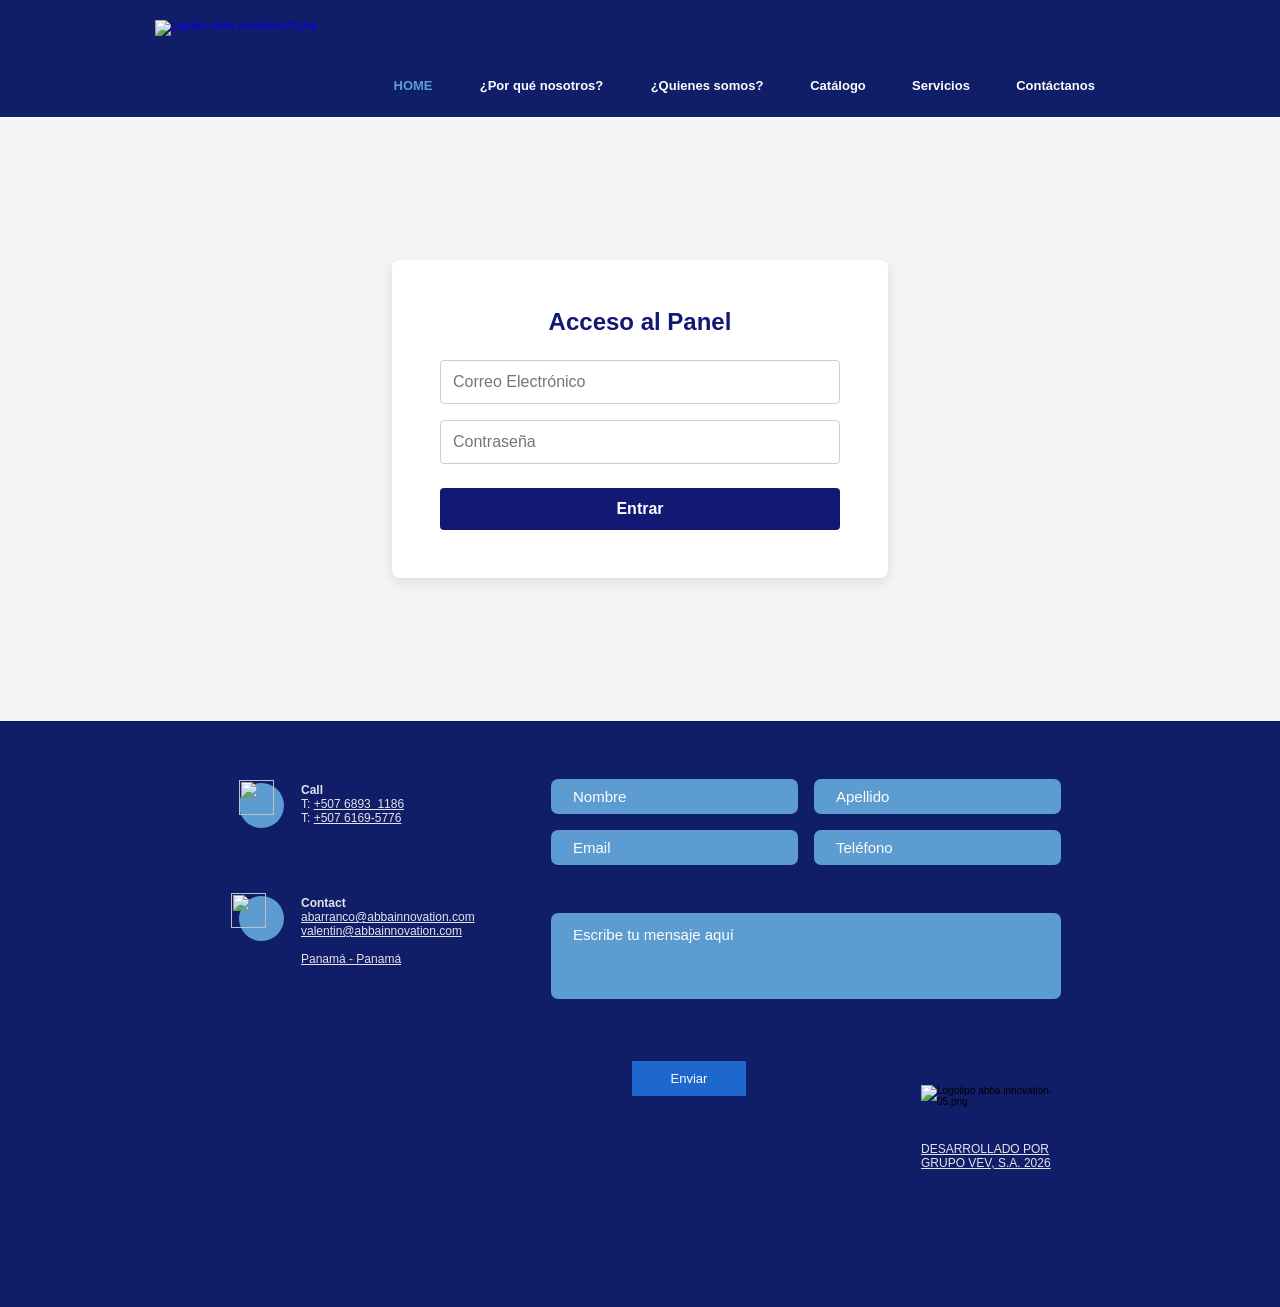
==== commit 3166ff0f: "Actualiza el texto del pie de página a GRUPO VEV" ====
--- a/admin.html
+++ b/admin.html
@@ -560,7 +560,7 @@
 <script>
     // REEMPLAZA ESTAS VARIABLES CON LOS DATOS DE TU PROYECTO SUPABASE
     const SUPABASE_URL = 'https://yhphlffhmfvsmfbyzpxf.supabase.co';
-    const SUPABASE_ANON_KEY = 'sb_publishable_8TO1oqybVH3KhfVZG7Ns3g_ZbDZrFIU';
+    const SUPABASE_ANON_KEY = 'eyJhbGciOiJIUzI1NiIsInR5cCI6IkpXVCJ9.eyJpc3MiOiJzdXBhYmFzZSIsInJlZiI6InlocGhsZmZobWZ2c21mYnl6cHhmIiwicm9sZSI6ImFub24iLCJpYXQiOjE3ODk1ODY2MzUsImV4cCI6MjEwNTE2MjYzNX0.Kz95nZbTo6jWtNrdHIiHpKd0WsJWMRhBsOMur9rbqh4';
     
     // Inicializar Supabase si las credenciales fueron reemplazadas
     let supabase = null;
@@ -634,7 +634,7 @@
 
 <p class="font_9 wixui-rich-text__text" style="line-height:normal; font-size:12px;"><span style="letter-spacing:normal;" class="wixui-rich-text__text"><span class="color_12 wixui-rich-text__text"><span style="text-decoration:underline;" class="wixui-rich-text__text"><span class="wixGuard wixui-rich-text__text">​</span></span></span></span></p>
 
-<p class="font_9 wixui-rich-text__text" style="line-height:normal; font-size:12px;"><span style="letter-spacing:normal;" class="wixui-rich-text__text"><span class="color_12 wixui-rich-text__text"><span style="text-decoration:underline;" class="wixui-rich-text__text">Panamá - Panamá</span></span></span></p></div><div id="comp-kvq4q4qz" class="jko4jB comp-kvq4q4qz"><div data-mesh-id="comp-kvq4q4qzinlineContent" data-testid="inline-content" class=""><div data-mesh-id="comp-kvq4q4qzinlineContent-gridContainer" data-testid="mesh-container-content"><form id="comp-kvq4q4s81" class="AYCJGp comp-kvq4q4s81 wixui-form"><div data-mesh-id="comp-kvq4q4s81inlineContent" data-testid="inline-content" class=""><div data-mesh-id="comp-kvq4q4s81inlineContent-gridContainer" data-testid="mesh-container-content"><div id="comp-kvq4q4sf" class="Q1MQrw comp-kvq4q4sf wixui-text-input TqroEf"><div class="nuFEsg"><input name="nombre" id="input_comp-kvq4q4sf" class="nbaJII has-custom-focus wixui-text-input__input" type="text" placeholder="Nombre" required="" aria-invalid="false" maxlength="100" autocomplete="off" value=""></div></div><div id="comp-kvq4q4si1" class="Q1MQrw comp-kvq4q4si1 wixui-text-input TqroEf"><div class="nuFEsg"><input name="apellido" id="input_comp-kvq4q4si1" class="nbaJII has-custom-focus wixui-text-input__input" type="text" placeholder="Apellido" required="" aria-invalid="false" maxlength="100" autocomplete="off" value=""></div></div><div id="comp-kvq4q4sj4" class="Q1MQrw comp-kvq4q4sj4 wixui-text-input TqroEf"><div class="nuFEsg"><input name="email" id="input_comp-kvq4q4sj4" class="nbaJII has-custom-focus wixui-text-input__input" type="email" placeholder="Email" required="" aria-invalid="false" pattern="^.+@.+\.[a-zA-Z]{2,63}$" maxlength="250" autocomplete="off" value=""></div></div><div id="comp-kvq4q4sk4" class="Q1MQrw comp-kvq4q4sk4 wixui-text-input TqroEf"><div class="nuFEsg"><input name="phone" id="input_comp-kvq4q4sk4" class="nbaJII has-custom-focus wixui-text-input__input" type="tel" placeholder="Teléfono" required="" aria-invalid="false" maxlength="50" autocomplete="off" value=""></div></div><div id="comp-kvq4q4sn" class="fRbOAc comp-kvq4q4sn wixui-text-box edzMuY"><label for="textarea_comp-kvq4q4sn" class="P3lL3X wixui-text-box__label"></label><textarea id="textarea_comp-kvq4q4sn" class="XXgBXC has-custom-focus wixui-text-box__input" placeholder="Escribe tu mensaje aquí" required="" aria-required="true" aria-invalid="true"></textarea></div><div class="comp-kvq4q4so3 mu5PoX" id="comp-kvq4q4so3" aria-disabled="false"><button aria-disabled="false" aria-label="Enviar" data-testid="buttonElement" class="twJknM wixui-button ZhVEJq"><span class="OR4Nv8 wixui-button__label">Enviar</span></button></div><div id="comp-kvq4q4sr" class="N8MGzv _v6ohL AWXfZq PO9MfV comp-kvq4q4sr wixui-rich-text" data-testid="richTextElement"><p class="font_8 wixui-rich-text__text" style="line-height:normal; font-size:13px;"><span style="letter-spacing:normal;" class="wixui-rich-text__text"><span style="font-family:futura-lt-w01-light,sans-serif;" class="wixui-rich-text__text"><span style="font-weight:bold;" class="wixui-rich-text__text"><span class="color_11 wixui-rich-text__text">Gracias por contactarnos!</span></span></span></span></p></div></div></div></form></div></div></div><div id="comp-kvmyeg3t" class="W4V2qg comp-kvmyeg3t wixui-image"><div data-testid="linkElement" class="apPOZK"><img loading="lazy" sizes="140px" srcset="https://static.wixstatic.com/media/068378_1d10411a96b54ec781a0f00df52f6b14~mv2.png/v1/fill/w_140,h_52,al_c,q_85,usm_0.66_1.00_0.01,enc_avif,quality_auto/Logotipo%20abba%20innovation-05.png 1x, https://static.wixstatic.com/media/068378_1d10411a96b54ec781a0f00df52f6b14~mv2.png/v1/fill/w_280,h_104,al_c,q_85,usm_0.66_1.00_0.01,enc_avif,quality_auto/Logotipo%20abba%20innovation-05.png 2x" id="img_comp-kvmyeg3t" src="./Consultoría en Hostelería _ Abba innovation _ Panama_files/Logotipo abba innovation-05(1).png" alt="Logotipo abba innovation-05.png" style="object-fit:cover" class="gRkIq0 sFiSiq" width="140" height="52"></div></div><div id="WRchTxtx" class="N8MGzv _v6ohL AWXfZq PO9MfV WRchTxtx wixui-rich-text" data-testid="richTextElement"><p class="font_9 wixui-rich-text__text" style="line-height:normal; font-size:12px;"><span style="letter-spacing:normal;" class="wixui-rich-text__text"><a href="http://www.40-20.co/" target="_blank" rel="noreferrer noopener" class="wixui-rich-text__text"><span class="color_12 wixui-rich-text__text"><span style="text-decoration:underline;" class="wixui-rich-text__text">© 2021 por 4020 design</span></span></a></span></p></div><div data-mesh-id="mediajfayf5oy1inlineContent-wedge-4"></div></div></div></div></div></section></div></div></div></div></footer></div></div><div id="SCROLL_TO_BOTTOM" class="qe3oTb ignore-focus SCROLL_TO_BOTTOM" role="region" tabindex="-1" aria-label="bottom of page"><span class="TvbeET">bottom of page</span></div></div></div>
+<p class="font_9 wixui-rich-text__text" style="line-height:normal; font-size:12px;"><span style="letter-spacing:normal;" class="wixui-rich-text__text"><span class="color_12 wixui-rich-text__text"><span style="text-decoration:underline;" class="wixui-rich-text__text">Panamá - Panamá</span></span></span></p></div><div id="comp-kvq4q4qz" class="jko4jB comp-kvq4q4qz"><div data-mesh-id="comp-kvq4q4qzinlineContent" data-testid="inline-content" class=""><div data-mesh-id="comp-kvq4q4qzinlineContent-gridContainer" data-testid="mesh-container-content"><form id="comp-kvq4q4s81" class="AYCJGp comp-kvq4q4s81 wixui-form"><div data-mesh-id="comp-kvq4q4s81inlineContent" data-testid="inline-content" class=""><div data-mesh-id="comp-kvq4q4s81inlineContent-gridContainer" data-testid="mesh-container-content"><div id="comp-kvq4q4sf" class="Q1MQrw comp-kvq4q4sf wixui-text-input TqroEf"><div class="nuFEsg"><input name="nombre" id="input_comp-kvq4q4sf" class="nbaJII has-custom-focus wixui-text-input__input" type="text" placeholder="Nombre" required="" aria-invalid="false" maxlength="100" autocomplete="off" value=""></div></div><div id="comp-kvq4q4si1" class="Q1MQrw comp-kvq4q4si1 wixui-text-input TqroEf"><div class="nuFEsg"><input name="apellido" id="input_comp-kvq4q4si1" class="nbaJII has-custom-focus wixui-text-input__input" type="text" placeholder="Apellido" required="" aria-invalid="false" maxlength="100" autocomplete="off" value=""></div></div><div id="comp-kvq4q4sj4" class="Q1MQrw comp-kvq4q4sj4 wixui-text-input TqroEf"><div class="nuFEsg"><input name="email" id="input_comp-kvq4q4sj4" class="nbaJII has-custom-focus wixui-text-input__input" type="email" placeholder="Email" required="" aria-invalid="false" pattern="^.+@.+\.[a-zA-Z]{2,63}$" maxlength="250" autocomplete="off" value=""></div></div><div id="comp-kvq4q4sk4" class="Q1MQrw comp-kvq4q4sk4 wixui-text-input TqroEf"><div class="nuFEsg"><input name="phone" id="input_comp-kvq4q4sk4" class="nbaJII has-custom-focus wixui-text-input__input" type="tel" placeholder="Teléfono" required="" aria-invalid="false" maxlength="50" autocomplete="off" value=""></div></div><div id="comp-kvq4q4sn" class="fRbOAc comp-kvq4q4sn wixui-text-box edzMuY"><label for="textarea_comp-kvq4q4sn" class="P3lL3X wixui-text-box__label"></label><textarea id="textarea_comp-kvq4q4sn" class="XXgBXC has-custom-focus wixui-text-box__input" placeholder="Escribe tu mensaje aquí" required="" aria-required="true" aria-invalid="true"></textarea></div><div class="comp-kvq4q4so3 mu5PoX" id="comp-kvq4q4so3" aria-disabled="false"><button aria-disabled="false" aria-label="Enviar" data-testid="buttonElement" class="twJknM wixui-button ZhVEJq"><span class="OR4Nv8 wixui-button__label">Enviar</span></button></div><div id="comp-kvq4q4sr" class="N8MGzv _v6ohL AWXfZq PO9MfV comp-kvq4q4sr wixui-rich-text" data-testid="richTextElement"><p class="font_8 wixui-rich-text__text" style="line-height:normal; font-size:13px;"><span style="letter-spacing:normal;" class="wixui-rich-text__text"><span style="font-family:futura-lt-w01-light,sans-serif;" class="wixui-rich-text__text"><span style="font-weight:bold;" class="wixui-rich-text__text"><span class="color_11 wixui-rich-text__text">Gracias por contactarnos!</span></span></span></span></p></div></div></div></form></div></div></div><div id="comp-kvmyeg3t" class="W4V2qg comp-kvmyeg3t wixui-image"><div data-testid="linkElement" class="apPOZK"><img loading="lazy" sizes="140px" srcset="https://static.wixstatic.com/media/068378_1d10411a96b54ec781a0f00df52f6b14~mv2.png/v1/fill/w_140,h_52,al_c,q_85,usm_0.66_1.00_0.01,enc_avif,quality_auto/Logotipo%20abba%20innovation-05.png 1x, https://static.wixstatic.com/media/068378_1d10411a96b54ec781a0f00df52f6b14~mv2.png/v1/fill/w_280,h_104,al_c,q_85,usm_0.66_1.00_0.01,enc_avif,quality_auto/Logotipo%20abba%20innovation-05.png 2x" id="img_comp-kvmyeg3t" src="./Consultoría en Hostelería _ Abba innovation _ Panama_files/Logotipo abba innovation-05(1).png" alt="Logotipo abba innovation-05.png" style="object-fit:cover" class="gRkIq0 sFiSiq" width="140" height="52"></div></div><div id="WRchTxtx" class="N8MGzv _v6ohL AWXfZq PO9MfV WRchTxtx wixui-rich-text" data-testid="richTextElement"><p class="font_9 wixui-rich-text__text" style="line-height:normal; font-size:12px;"><span style="letter-spacing:normal;" class="wixui-rich-text__text"><a href="http://www.40-20.co/" target="_blank" rel="noreferrer noopener" class="wixui-rich-text__text"><span class="color_12 wixui-rich-text__text"><span style="text-decoration:underline;" class="wixui-rich-text__text">DESARROLLADO POR GRUPO VEV, S.A. 2026</span></span></a></span></p></div><div data-mesh-id="mediajfayf5oy1inlineContent-wedge-4"></div></div></div></div></div></section></div></div></div></div></footer></div></div><div id="SCROLL_TO_BOTTOM" class="qe3oTb ignore-focus SCROLL_TO_BOTTOM" role="region" tabindex="-1" aria-label="bottom of page"><span class="TvbeET">bottom of page</span></div></div></div>
 
 <script id="wix-skip-played-animations">
     window.__pageRevealPromise && window.__pageRevealPromise.then(function() {
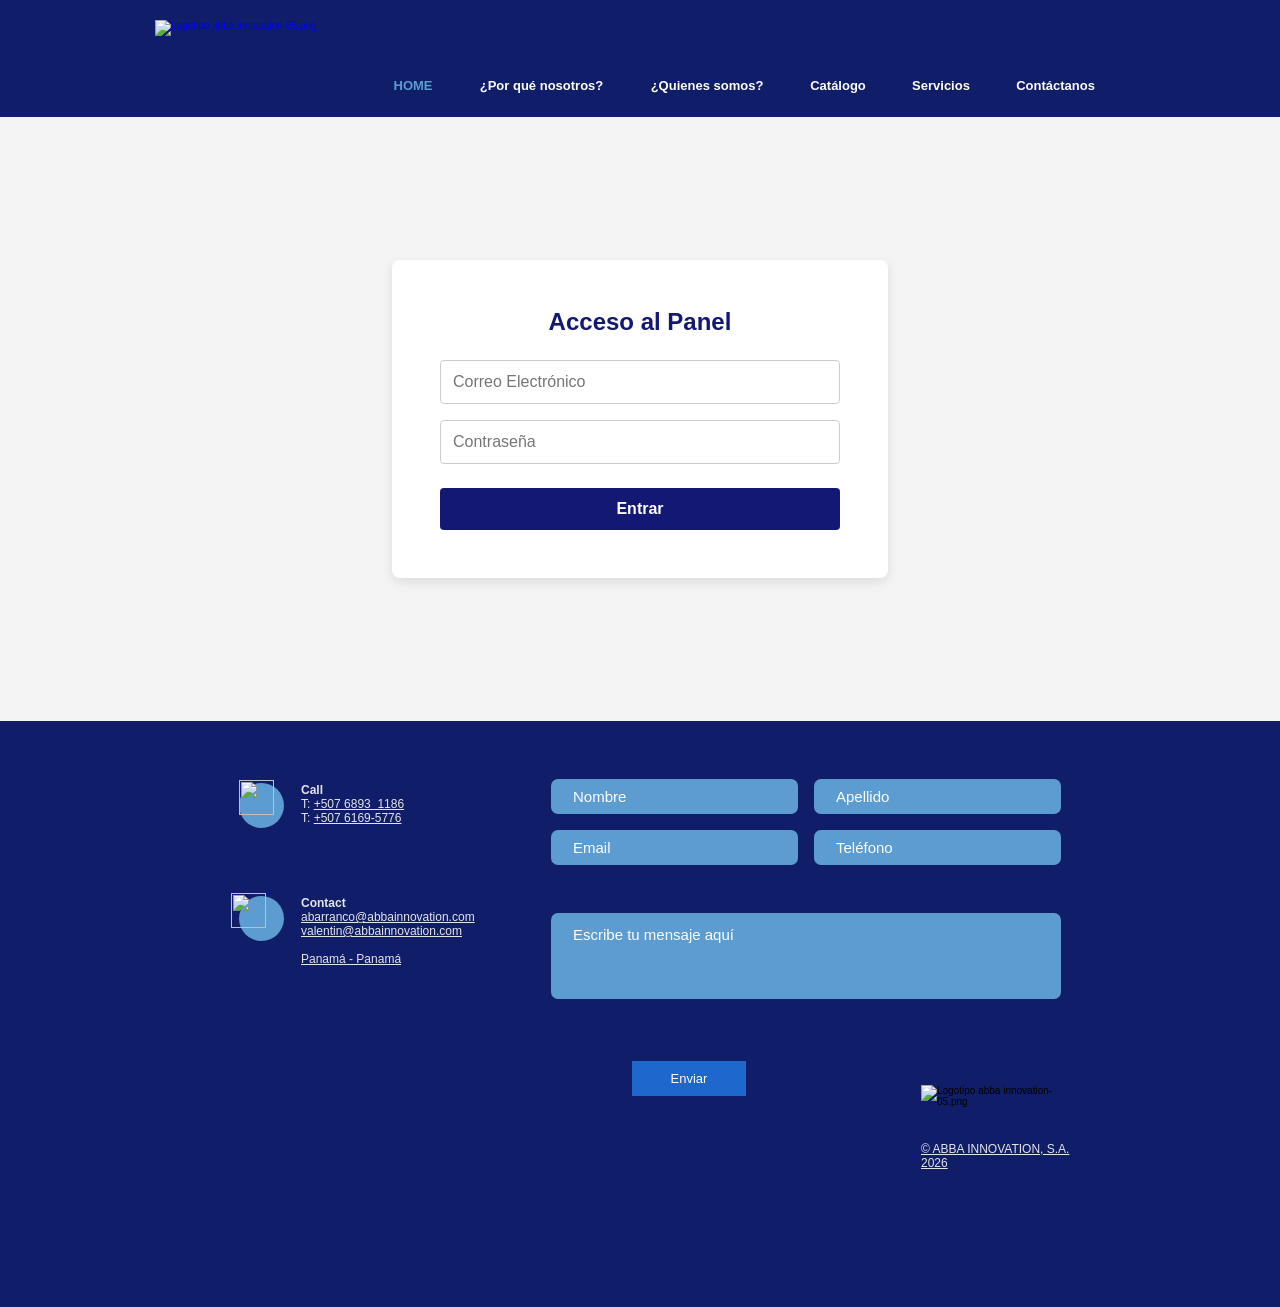
==== commit 64cb03a0: "Actualiza el texto del pie de página a ABBA INNOVATION, S.A. 2026" ====
--- a/admin.html
+++ b/admin.html
@@ -634,7 +634,7 @@
 
 <p class="font_9 wixui-rich-text__text" style="line-height:normal; font-size:12px;"><span style="letter-spacing:normal;" class="wixui-rich-text__text"><span class="color_12 wixui-rich-text__text"><span style="text-decoration:underline;" class="wixui-rich-text__text"><span class="wixGuard wixui-rich-text__text">​</span></span></span></span></p>
 
-<p class="font_9 wixui-rich-text__text" style="line-height:normal; font-size:12px;"><span style="letter-spacing:normal;" class="wixui-rich-text__text"><span class="color_12 wixui-rich-text__text"><span style="text-decoration:underline;" class="wixui-rich-text__text">Panamá - Panamá</span></span></span></p></div><div id="comp-kvq4q4qz" class="jko4jB comp-kvq4q4qz"><div data-mesh-id="comp-kvq4q4qzinlineContent" data-testid="inline-content" class=""><div data-mesh-id="comp-kvq4q4qzinlineContent-gridContainer" data-testid="mesh-container-content"><form id="comp-kvq4q4s81" class="AYCJGp comp-kvq4q4s81 wixui-form"><div data-mesh-id="comp-kvq4q4s81inlineContent" data-testid="inline-content" class=""><div data-mesh-id="comp-kvq4q4s81inlineContent-gridContainer" data-testid="mesh-container-content"><div id="comp-kvq4q4sf" class="Q1MQrw comp-kvq4q4sf wixui-text-input TqroEf"><div class="nuFEsg"><input name="nombre" id="input_comp-kvq4q4sf" class="nbaJII has-custom-focus wixui-text-input__input" type="text" placeholder="Nombre" required="" aria-invalid="false" maxlength="100" autocomplete="off" value=""></div></div><div id="comp-kvq4q4si1" class="Q1MQrw comp-kvq4q4si1 wixui-text-input TqroEf"><div class="nuFEsg"><input name="apellido" id="input_comp-kvq4q4si1" class="nbaJII has-custom-focus wixui-text-input__input" type="text" placeholder="Apellido" required="" aria-invalid="false" maxlength="100" autocomplete="off" value=""></div></div><div id="comp-kvq4q4sj4" class="Q1MQrw comp-kvq4q4sj4 wixui-text-input TqroEf"><div class="nuFEsg"><input name="email" id="input_comp-kvq4q4sj4" class="nbaJII has-custom-focus wixui-text-input__input" type="email" placeholder="Email" required="" aria-invalid="false" pattern="^.+@.+\.[a-zA-Z]{2,63}$" maxlength="250" autocomplete="off" value=""></div></div><div id="comp-kvq4q4sk4" class="Q1MQrw comp-kvq4q4sk4 wixui-text-input TqroEf"><div class="nuFEsg"><input name="phone" id="input_comp-kvq4q4sk4" class="nbaJII has-custom-focus wixui-text-input__input" type="tel" placeholder="Teléfono" required="" aria-invalid="false" maxlength="50" autocomplete="off" value=""></div></div><div id="comp-kvq4q4sn" class="fRbOAc comp-kvq4q4sn wixui-text-box edzMuY"><label for="textarea_comp-kvq4q4sn" class="P3lL3X wixui-text-box__label"></label><textarea id="textarea_comp-kvq4q4sn" class="XXgBXC has-custom-focus wixui-text-box__input" placeholder="Escribe tu mensaje aquí" required="" aria-required="true" aria-invalid="true"></textarea></div><div class="comp-kvq4q4so3 mu5PoX" id="comp-kvq4q4so3" aria-disabled="false"><button aria-disabled="false" aria-label="Enviar" data-testid="buttonElement" class="twJknM wixui-button ZhVEJq"><span class="OR4Nv8 wixui-button__label">Enviar</span></button></div><div id="comp-kvq4q4sr" class="N8MGzv _v6ohL AWXfZq PO9MfV comp-kvq4q4sr wixui-rich-text" data-testid="richTextElement"><p class="font_8 wixui-rich-text__text" style="line-height:normal; font-size:13px;"><span style="letter-spacing:normal;" class="wixui-rich-text__text"><span style="font-family:futura-lt-w01-light,sans-serif;" class="wixui-rich-text__text"><span style="font-weight:bold;" class="wixui-rich-text__text"><span class="color_11 wixui-rich-text__text">Gracias por contactarnos!</span></span></span></span></p></div></div></div></form></div></div></div><div id="comp-kvmyeg3t" class="W4V2qg comp-kvmyeg3t wixui-image"><div data-testid="linkElement" class="apPOZK"><img loading="lazy" sizes="140px" srcset="https://static.wixstatic.com/media/068378_1d10411a96b54ec781a0f00df52f6b14~mv2.png/v1/fill/w_140,h_52,al_c,q_85,usm_0.66_1.00_0.01,enc_avif,quality_auto/Logotipo%20abba%20innovation-05.png 1x, https://static.wixstatic.com/media/068378_1d10411a96b54ec781a0f00df52f6b14~mv2.png/v1/fill/w_280,h_104,al_c,q_85,usm_0.66_1.00_0.01,enc_avif,quality_auto/Logotipo%20abba%20innovation-05.png 2x" id="img_comp-kvmyeg3t" src="./Consultoría en Hostelería _ Abba innovation _ Panama_files/Logotipo abba innovation-05(1).png" alt="Logotipo abba innovation-05.png" style="object-fit:cover" class="gRkIq0 sFiSiq" width="140" height="52"></div></div><div id="WRchTxtx" class="N8MGzv _v6ohL AWXfZq PO9MfV WRchTxtx wixui-rich-text" data-testid="richTextElement"><p class="font_9 wixui-rich-text__text" style="line-height:normal; font-size:12px;"><span style="letter-spacing:normal;" class="wixui-rich-text__text"><a href="http://www.40-20.co/" target="_blank" rel="noreferrer noopener" class="wixui-rich-text__text"><span class="color_12 wixui-rich-text__text"><span style="text-decoration:underline;" class="wixui-rich-text__text">DESARROLLADO POR GRUPO VEV, S.A. 2026</span></span></a></span></p></div><div data-mesh-id="mediajfayf5oy1inlineContent-wedge-4"></div></div></div></div></div></section></div></div></div></div></footer></div></div><div id="SCROLL_TO_BOTTOM" class="qe3oTb ignore-focus SCROLL_TO_BOTTOM" role="region" tabindex="-1" aria-label="bottom of page"><span class="TvbeET">bottom of page</span></div></div></div>
+<p class="font_9 wixui-rich-text__text" style="line-height:normal; font-size:12px;"><span style="letter-spacing:normal;" class="wixui-rich-text__text"><span class="color_12 wixui-rich-text__text"><span style="text-decoration:underline;" class="wixui-rich-text__text">Panamá - Panamá</span></span></span></p></div><div id="comp-kvq4q4qz" class="jko4jB comp-kvq4q4qz"><div data-mesh-id="comp-kvq4q4qzinlineContent" data-testid="inline-content" class=""><div data-mesh-id="comp-kvq4q4qzinlineContent-gridContainer" data-testid="mesh-container-content"><form id="comp-kvq4q4s81" class="AYCJGp comp-kvq4q4s81 wixui-form"><div data-mesh-id="comp-kvq4q4s81inlineContent" data-testid="inline-content" class=""><div data-mesh-id="comp-kvq4q4s81inlineContent-gridContainer" data-testid="mesh-container-content"><div id="comp-kvq4q4sf" class="Q1MQrw comp-kvq4q4sf wixui-text-input TqroEf"><div class="nuFEsg"><input name="nombre" id="input_comp-kvq4q4sf" class="nbaJII has-custom-focus wixui-text-input__input" type="text" placeholder="Nombre" required="" aria-invalid="false" maxlength="100" autocomplete="off" value=""></div></div><div id="comp-kvq4q4si1" class="Q1MQrw comp-kvq4q4si1 wixui-text-input TqroEf"><div class="nuFEsg"><input name="apellido" id="input_comp-kvq4q4si1" class="nbaJII has-custom-focus wixui-text-input__input" type="text" placeholder="Apellido" required="" aria-invalid="false" maxlength="100" autocomplete="off" value=""></div></div><div id="comp-kvq4q4sj4" class="Q1MQrw comp-kvq4q4sj4 wixui-text-input TqroEf"><div class="nuFEsg"><input name="email" id="input_comp-kvq4q4sj4" class="nbaJII has-custom-focus wixui-text-input__input" type="email" placeholder="Email" required="" aria-invalid="false" pattern="^.+@.+\.[a-zA-Z]{2,63}$" maxlength="250" autocomplete="off" value=""></div></div><div id="comp-kvq4q4sk4" class="Q1MQrw comp-kvq4q4sk4 wixui-text-input TqroEf"><div class="nuFEsg"><input name="phone" id="input_comp-kvq4q4sk4" class="nbaJII has-custom-focus wixui-text-input__input" type="tel" placeholder="Teléfono" required="" aria-invalid="false" maxlength="50" autocomplete="off" value=""></div></div><div id="comp-kvq4q4sn" class="fRbOAc comp-kvq4q4sn wixui-text-box edzMuY"><label for="textarea_comp-kvq4q4sn" class="P3lL3X wixui-text-box__label"></label><textarea id="textarea_comp-kvq4q4sn" class="XXgBXC has-custom-focus wixui-text-box__input" placeholder="Escribe tu mensaje aquí" required="" aria-required="true" aria-invalid="true"></textarea></div><div class="comp-kvq4q4so3 mu5PoX" id="comp-kvq4q4so3" aria-disabled="false"><button aria-disabled="false" aria-label="Enviar" data-testid="buttonElement" class="twJknM wixui-button ZhVEJq"><span class="OR4Nv8 wixui-button__label">Enviar</span></button></div><div id="comp-kvq4q4sr" class="N8MGzv _v6ohL AWXfZq PO9MfV comp-kvq4q4sr wixui-rich-text" data-testid="richTextElement"><p class="font_8 wixui-rich-text__text" style="line-height:normal; font-size:13px;"><span style="letter-spacing:normal;" class="wixui-rich-text__text"><span style="font-family:futura-lt-w01-light,sans-serif;" class="wixui-rich-text__text"><span style="font-weight:bold;" class="wixui-rich-text__text"><span class="color_11 wixui-rich-text__text">Gracias por contactarnos!</span></span></span></span></p></div></div></div></form></div></div></div><div id="comp-kvmyeg3t" class="W4V2qg comp-kvmyeg3t wixui-image"><div data-testid="linkElement" class="apPOZK"><img loading="lazy" sizes="140px" srcset="https://static.wixstatic.com/media/068378_1d10411a96b54ec781a0f00df52f6b14~mv2.png/v1/fill/w_140,h_52,al_c,q_85,usm_0.66_1.00_0.01,enc_avif,quality_auto/Logotipo%20abba%20innovation-05.png 1x, https://static.wixstatic.com/media/068378_1d10411a96b54ec781a0f00df52f6b14~mv2.png/v1/fill/w_280,h_104,al_c,q_85,usm_0.66_1.00_0.01,enc_avif,quality_auto/Logotipo%20abba%20innovation-05.png 2x" id="img_comp-kvmyeg3t" src="./Consultoría en Hostelería _ Abba innovation _ Panama_files/Logotipo abba innovation-05(1).png" alt="Logotipo abba innovation-05.png" style="object-fit:cover" class="gRkIq0 sFiSiq" width="140" height="52"></div></div><div id="WRchTxtx" class="N8MGzv _v6ohL AWXfZq PO9MfV WRchTxtx wixui-rich-text" data-testid="richTextElement"><p class="font_9 wixui-rich-text__text" style="line-height:normal; font-size:12px;"><span style="letter-spacing:normal;" class="wixui-rich-text__text"><a href="http://www.40-20.co/" target="_blank" rel="noreferrer noopener" class="wixui-rich-text__text"><span class="color_12 wixui-rich-text__text"><span style="text-decoration:underline;" class="wixui-rich-text__text">© ABBA INNOVATION, S.A. 2026</span></span></a></span></p></div><div data-mesh-id="mediajfayf5oy1inlineContent-wedge-4"></div></div></div></div></div></section></div></div></div></div></footer></div></div><div id="SCROLL_TO_BOTTOM" class="qe3oTb ignore-focus SCROLL_TO_BOTTOM" role="region" tabindex="-1" aria-label="bottom of page"><span class="TvbeET">bottom of page</span></div></div></div>
 
 <script id="wix-skip-played-animations">
     window.__pageRevealPromise && window.__pageRevealPromise.then(function() {
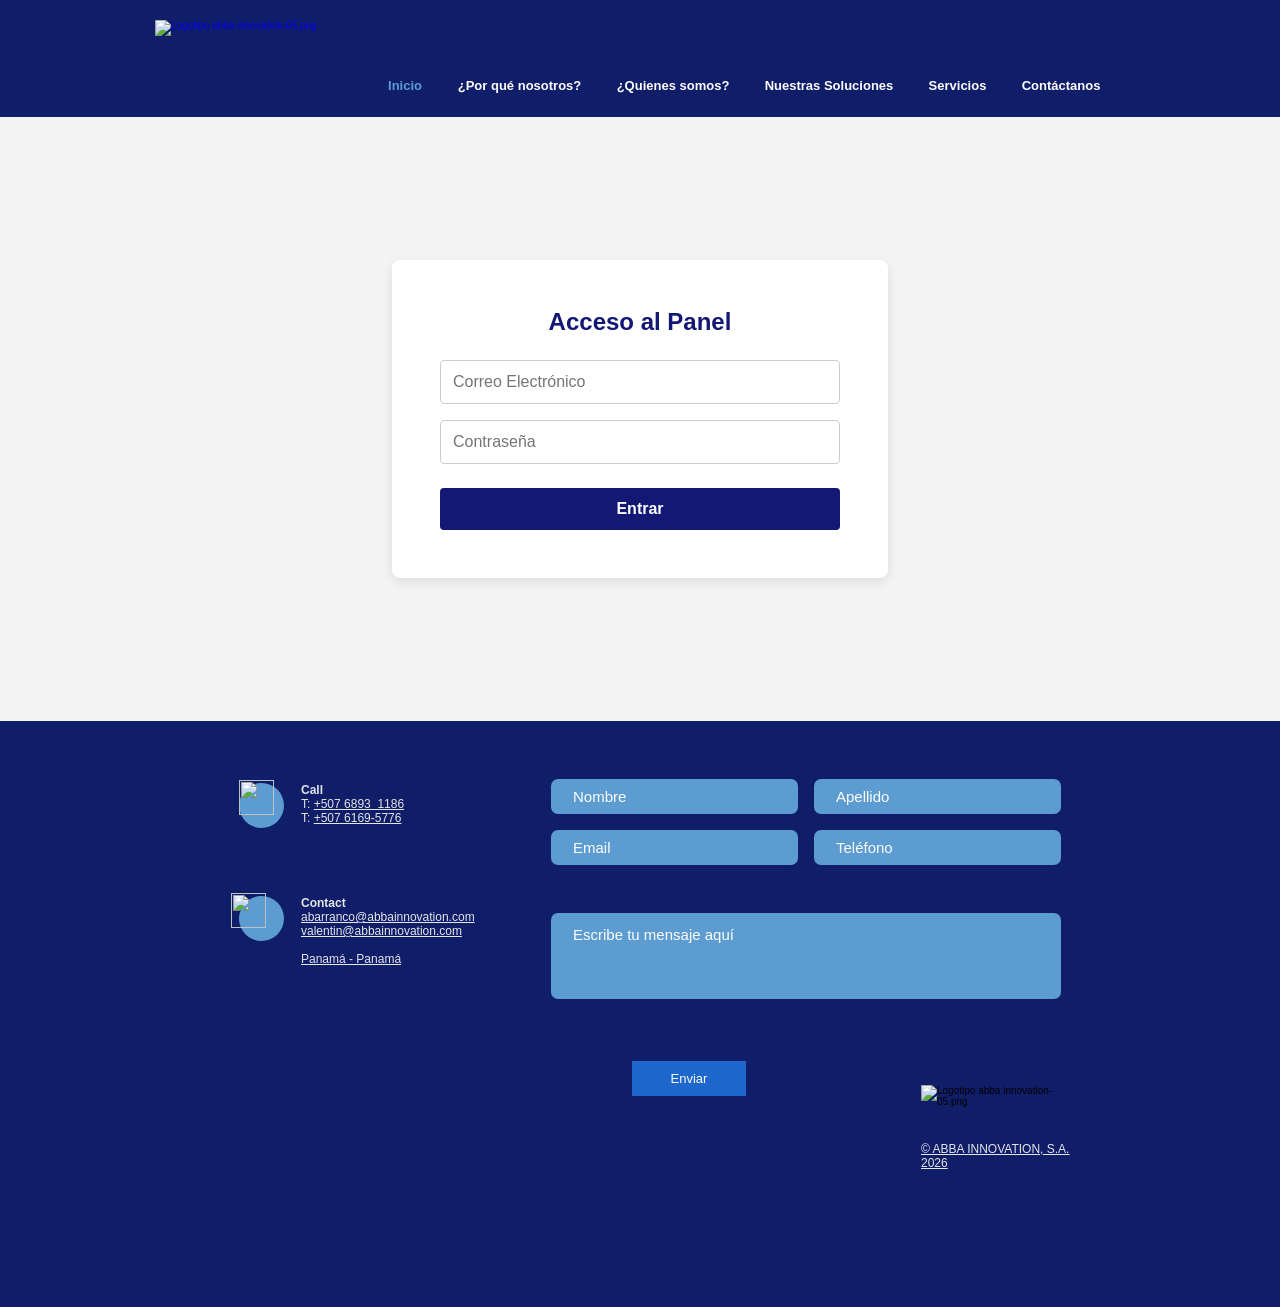
==== commit d398a55c: "Corrige estilos, menú y navegación de Contáctanos y Juan Felipe" ====
--- a/admin.html
+++ b/admin.html
@@ -199,7 +199,7 @@
 
 En abba innovation, analizamos detallamente los procesos y procedimientos  para lograr eficiencia en el 
 servicio y definir los pasos correctos de ejecución. ">
-  <link rel="canonical" href="https://www.abbainnovation.net/">
+  <link rel="canonical" href="./index.html">
   <meta property="og:title" content="Consultoría en Hostelería | Abba innovation | Panama">
   <meta property="og:description" content="Consultoría especializada para productos y servicios para Hoteles, Bares, Restaurantes y Plantas de producción.
 
@@ -446,7 +446,65 @@
 }</style>
 <style id="compCssMappers_mainPage">/*** VSM_CSS ***/ #mainPage{width:auto;min-height:40px;}#pageBackground_mainPage{--bg-position:absolute;--fill-layer-background-overlay-color:transparent;--fill-layer-background-overlay-position:absolute;--bg-overlay-color:rgb(var(--color_11));--bg-gradient:none;}#comp-lgfll1m9{--bg-overlay-color:transparent;--bg-gradient:none;min-width:980px;}#comp-kvmxzig4{--bg-overlay-color:transparent;--bg-gradient:none;--padding:0px;--margin:0px;min-width:980px;--direction:ltr;}#comp-kvmxziih{--fill-layer-video-opacity:1;--bg-overlay-color:rgb(36, 35, 35);--bg-gradient:none;width:100%;--column-width:980px;--column-flex:980;}#comp-kvmy8mab{--text-direction:var(--wix-opt-in-direction);}#comp-kvsx9dqe{--direction:var(--wix-opt-in-direction, ltr);--text-alignment:end;--orientation:row-reverse;--paddingEnd:14px;}#comp-lgfll1m91{--bg-overlay-color:transparent;--bg-gradient:none;min-width:980px;}#WRchTxtc-du9{--text-direction:var(--wix-opt-in-direction);}#comp-kvuf50qn{--height:60px;--width:342px;--mask-image:url("data:image/svg+xml,%3Csvg preserveAspectRatio='none' data-bbox='20 20 160 160' viewBox='20 20 160 160' height='200' width='200' xmlns='http://www.w3.org/2000/svg' data-type='shape'%3E%3Cg%3E%3Cpath d='M180 20v160H20V20h160z'/%3E%3C/g%3E%3C/svg%3E%0A");--mask-position:0% 0%;--mask-size:100% 100%;--mask-repeat:no-repeat;}#comp-kvpwslk3{--fill-opacity:1;--stroke-width:0;--stroke:#383838;--stroke-opacity:1;--fill:#1D67CD;}#comp-kvpv4vwh{--fill-opacity:1;--stroke-width:0;--stroke:#383838;--stroke-opacity:1;--fill:#131875;}#comp-kvpwrtjz{--height:281px;--width:473px;}#comp-kvmygnmj{--text-direction:var(--wix-opt-in-direction);}#comp-lgfll1m92{--bg-overlay-color:transparent;--bg-gradient:none;min-width:980px;}#comp-kvmsn2xy{--bg-overlay-color:transparent;--bg-gradient:none;--padding:0px;--margin:0px;min-width:980px;--direction:ltr;}#comp-kvmsn2zv{--fill-layer-image-opacity:1;--bg-overlay-color:rgb(19, 24, 117);--bg-gradient:none;width:100%;--column-width:980px;--column-flex:980;}#comp-lgfll1m93{--bg-overlay-color:transparent;--bg-gradient:none;min-width:980px;}#comp-kvmsqvls{--text-direction:var(--wix-opt-in-direction);}#comp-kvuggt2b{--height:504px;--width:504px;}#comp-kvpx9gpu{--height:599px;--width:439px;}#comp-kvpyjgeh{--height:258px;--width:304px;--mask-image:url("data:image/svg+xml,%3Csvg preserveAspectRatio='none' data-bbox='20 20 160 160' viewBox='20 20 160 160' height='200' width='200' xmlns='http://www.w3.org/2000/svg' data-type='shape'%3E%3Cg%3E%3Cpath d='M180 20v160H20V20h160z'/%3E%3C/g%3E%3C/svg%3E%0A");--mask-position:0% 0%;--mask-size:100% 100%;--mask-repeat:no-repeat;}#comp-kvpy1dmm{--text-direction:var(--wix-opt-in-direction);}</style>
 
-<script src="./Consultoría en Hostelería _ Abba innovation _ Panama_files/wix-image-kit.05106181.bundle.min.js.descarga"></script><script src="./Consultoría en Hostelería _ Abba innovation _ Panama_files/htmlparser2-xml.4f17eecc.bundle.min.js.descarga"></script><script src="./Consultoría en Hostelería _ Abba innovation _ Panama_files/rb_wixui.thunderbolt_bootstrap-responsive.1bfc1371.bundle.min.js.descarga"></script><script src="./Consultoría en Hostelería _ Abba innovation _ Panama_files/rb_wixui.thunderbolt[TextInput].93a0b2cf.bundle.min.js.descarga"></script><script src="./Consultoría en Hostelería _ Abba innovation _ Panama_files/rb_wixui.thunderbolt[TextAreaInput].7c257711.bundle.min.js.descarga"></script><script src="./Consultoría en Hostelería _ Abba innovation _ Panama_files/rb_wixui.thunderbolt[HeaderContainer_AfterScroll].241a73cc.bundle.min.js.descarga"></script><script src="./Consultoría en Hostelería _ Abba innovation _ Panama_files/rb_wixui.thunderbolt[Container_CircleArea].d6ab2787.bundle.min.js.descarga"></script><script src="./Consultoría en Hostelería _ Abba innovation _ Panama_files/rb_wixui.thunderbolt[AppWidget_Classic].2a070355.bundle.min.js.descarga"></script><script src="./Consultoría en Hostelería _ Abba innovation _ Panama_files/rb_wixui.thunderbolt[FormContainer_FormContainerSkin].fc2d99fa.bundle.min.js.descarga"></script><script src="./Consultoría en Hostelería _ Abba innovation _ Panama_files/rb_wixui.thunderbolt[SkipToContentButton].d886e6d7.bundle.min.js.descarga"></script><script src="./Consultoría en Hostelería _ Abba innovation _ Panama_files/rb_wixui.thunderbolt[VerticalAnchorsMenu_VerticalAnchorsMenuLinkedNoTextSkin].d8f219d4.bundle.min.js.descarga"></script><script src="./Consultoría en Hostelería _ Abba innovation _ Panama_files/rb_wixui.thunderbolt[VerticalLine_ClassicVerticalDottedLine].d63eff02.bundle.min.js.descarga"></script><script src="./Consultoría en Hostelería _ Abba innovation _ Panama_files/rb_wixui.thunderbolt_bootstrap-classic.08bbe812.bundle.min.js.descarga"></script><script src="./Consultoría en Hostelería _ Abba innovation _ Panama_files/rb_wixui.thunderbolt_bootstrap.da83ff7e.bundle.min.js.descarga"></script><script src="./Consultoría en Hostelería _ Abba innovation _ Panama_files/rb_wixui.thunderbolt[StripColumnsContainer_Default].119e0578.bundle.min.js.descarga"></script><script src="./Consultoría en Hostelería _ Abba innovation _ Panama_files/rb_wixui.thunderbolt[ClassicSection].4755a20f.bundle.min.js.descarga"></script><script src="./Consultoría en Hostelería _ Abba innovation _ Panama_files/rb_wixui.thunderbolt[StylableButton_Default].773a433c.bundle.min.js.descarga"></script><link rel="stylesheet" type="text/css" href="./Consultoría en Hostelería _ Abba innovation _ Panama_files/TPAUnavailableMessageOverlay.2ffa98e3.chunk.min.css"></head>
+<script src="./Consultoría en Hostelería _ Abba innovation _ Panama_files/wix-image-kit.05106181.bundle.min.js.descarga"></script><script src="./Consultoría en Hostelería _ Abba innovation _ Panama_files/htmlparser2-xml.4f17eecc.bundle.min.js.descarga"></script><script src="./Consultoría en Hostelería _ Abba innovation _ Panama_files/rb_wixui.thunderbolt_bootstrap-responsive.1bfc1371.bundle.min.js.descarga"></script><script src="./Consultoría en Hostelería _ Abba innovation _ Panama_files/rb_wixui.thunderbolt[TextInput].93a0b2cf.bundle.min.js.descarga"></script><script src="./Consultoría en Hostelería _ Abba innovation _ Panama_files/rb_wixui.thunderbolt[TextAreaInput].7c257711.bundle.min.js.descarga"></script><script src="./Consultoría en Hostelería _ Abba innovation _ Panama_files/rb_wixui.thunderbolt[HeaderContainer_AfterScroll].241a73cc.bundle.min.js.descarga"></script><script src="./Consultoría en Hostelería _ Abba innovation _ Panama_files/rb_wixui.thunderbolt[Container_CircleArea].d6ab2787.bundle.min.js.descarga"></script><script src="./Consultoría en Hostelería _ Abba innovation _ Panama_files/rb_wixui.thunderbolt[AppWidget_Classic].2a070355.bundle.min.js.descarga"></script><script src="./Consultoría en Hostelería _ Abba innovation _ Panama_files/rb_wixui.thunderbolt[FormContainer_FormContainerSkin].fc2d99fa.bundle.min.js.descarga"></script><script src="./Consultoría en Hostelería _ Abba innovation _ Panama_files/rb_wixui.thunderbolt[SkipToContentButton].d886e6d7.bundle.min.js.descarga"></script><script src="./Consultoría en Hostelería _ Abba innovation _ Panama_files/rb_wixui.thunderbolt[VerticalAnchorsMenu_VerticalAnchorsMenuLinkedNoTextSkin].d8f219d4.bundle.min.js.descarga"></script><script src="./Consultoría en Hostelería _ Abba innovation _ Panama_files/rb_wixui.thunderbolt[VerticalLine_ClassicVerticalDottedLine].d63eff02.bundle.min.js.descarga"></script><script src="./Consultoría en Hostelería _ Abba innovation _ Panama_files/rb_wixui.thunderbolt_bootstrap-classic.08bbe812.bundle.min.js.descarga"></script><script src="./Consultoría en Hostelería _ Abba innovation _ Panama_files/rb_wixui.thunderbolt_bootstrap.da83ff7e.bundle.min.js.descarga"></script><script src="./Consultoría en Hostelería _ Abba innovation _ Panama_files/rb_wixui.thunderbolt[StripColumnsContainer_Default].119e0578.bundle.min.js.descarga"></script><script src="./Consultoría en Hostelería _ Abba innovation _ Panama_files/rb_wixui.thunderbolt[ClassicSection].4755a20f.bundle.min.js.descarga"></script><script src="./Consultoría en Hostelería _ Abba innovation _ Panama_files/rb_wixui.thunderbolt[StylableButton_Default].773a433c.bundle.min.js.descarga"></script><link rel="stylesheet" type="text/css" href="./Consultoría en Hostelería _ Abba innovation _ Panama_files/TPAUnavailableMessageOverlay.2ffa98e3.chunk.min.css">
+
+
+
+<script>
+// Intercept all link clicks BEFORE Wix's React router can intercept them
+document.addEventListener('click', function(e) {
+    const link = e.target.closest('a');
+    if (link) {
+        let href = link.getAttribute('href');
+        let text = (link.textContent || '').trim().toLowerCase();
+        let anchor = link.getAttribute('data-anchor');
+        
+        // Let pure anchor links on the same page work
+        if (href && href.startsWith('#')) return;
+        
+        // If it's a contact link that scrolls to footer (using Wix anchor)
+        if (text.includes('contáctanos') || text.includes('contactanos')) {
+            e.preventDefault();
+            e.stopPropagation();
+            if (window.location.pathname.endsWith('index.html') || window.location.pathname === '/') {
+                // We are on home page, scroll to footer
+                document.getElementById('SITE_FOOTER').scrollIntoView({behavior: 'smooth'});
+                return;
+            } else {
+                // Go to home page and append a hash to scroll later if we want, but for now just go home
+                window.location.href = 'index.html';
+                return;
+            }
+        }
+        
+        if (href && !href.startsWith('http')) {
+            // Internal relative link
+            e.preventDefault();
+            e.stopPropagation();
+            window.location.href = href;
+        } else if (href && href.includes('abbainnovation.net')) {
+            // Absolute link to original Wix site
+            e.preventDefault();
+            e.stopPropagation();
+            if (href.includes('con%C3%B3cenos') || href.includes('conocenos') || text.includes('quienes somos')) {
+                window.location.href = 'conocenos.html';
+            } else if (href.includes('servicios') || text.includes('servicios')) {
+                window.location.href = 'servicios.html';
+            } else if (href.includes('cat%C3%A1logo') || href.includes('catalogo') || text.includes('soluciones')) {
+                window.location.href = 'nuestras-soluciones.html';
+            } else if (href.includes('porqu%C3%A9nosotros') || text.includes('por qué')) {
+                window.location.href = 'index.html'; // Fallback
+            } else {
+                window.location.href = 'index.html';
+            }
+        }
+    }
+}, true); // Capture phase
+</script>
+
+
+
+<style id="hide-juan-felipe">#comp-ljejx8k6 { display: none !important; }</style></head>
 <body class="" style="--scrollbar-width: 15px;">
 <script type="text/javascript">
     var bodyCacheable = true;
@@ -514,7 +572,7 @@
     <svg data-dom-store="" style="display:none"><defs id="dom-store-defs"></defs></svg>
     
 
-<div id="SITE_CONTAINER"><style id="STYLE_OVERRIDES_ID">#comp-kvq4q4sr{visibility:hidden !important;}</style><div id="main_MF" class="main_MF"><div id="SCROLL_TO_TOP" class="qe3oTb ignore-focus SCROLL_TO_TOP" role="region" tabindex="-1" aria-label="top of page"><span class="TvbeET">top of page</span></div><button id="SKIP_TO_CONTENT_BTN" class="SKIP_TO_CONTENT_BTN BqYkvS has-custom-focus" tabindex="0">Ir al contenido principal</button><div id="BACKGROUND_GROUP" class="backgroundGroup_mainPage BACKGROUND_GROUP"><div id="BACKGROUND_GROUP_TRANSITION_GROUP"><div id="pageBackground_mainPage" data-media-height-override-type="" data-media-position-override="false" class="pageBackground_mainPage _7xVID"><div id="bgLayers_pageBackground_mainPage" data-hook="bgLayers" data-motion-part="BG_LAYER pageBackground_mainPage" class="QG9w8P"><div data-testid="colorUnderlay" class="LNYVZi ayCf9D"></div><div id="bgMedia_pageBackground_mainPage" data-motion-part="BG_MEDIA pageBackground_mainPage" class="ROWgFb"></div><div data-testid="bgOverlay" class="WnIl2C"></div></div></div></div></div><div id="site-root" class="site-root"><div id="masterPage" class="mesh-layout masterPage css-editing-scope"><header id="SITE_HEADER" class="t35nUu SITE_HEADER wixui-header" tabindex="-1"><div class="TyA27X"></div><div><div><div data-mesh-id="SITE_HEADERinlineContent" data-testid="inline-content" class=""><div data-mesh-id="SITE_HEADERinlineContent-gridContainer" data-testid="mesh-container-content"><div id="comp-kvq2jvnl" class="W4V2qg comp-kvq2jvnl wixui-image cs40a3"><a data-testid="linkElement" href="https://www.abbainnovation.net/" target="_self" class="apPOZK"><img fetchpriority="high" sizes="203px" srcset="https://static.wixstatic.com/media/068378_1d10411a96b54ec781a0f00df52f6b14~mv2.png/v1/fill/w_203,h_76,al_c,q_85,usm_0.66_1.00_0.01,enc_avif,quality_auto/Logotipo%20abba%20innovation-05.png 1x, https://static.wixstatic.com/media/068378_1d10411a96b54ec781a0f00df52f6b14~mv2.png/v1/fill/w_406,h_152,al_c,q_85,usm_0.66_1.00_0.01,enc_avif,quality_auto/Logotipo%20abba%20innovation-05.png 2x" id="img_comp-kvq2jvnl" src="./Consultoría en Hostelería _ Abba innovation _ Panama_files/Logotipo abba innovation-05.png" alt="Logotipo abba innovation-05.png" style="object-fit:cover" class="gRkIq0 sFiSiq" width="203" height="76"></a></div><wix-dropdown-menu id="comp-kvq1fak9" class="MV6Z4B H5oXMS comp-kvq1fak9 wixui-dropdown-menu hidden-during-prewarmup" tabindex="-1" dir="ltr" data-stretch-buttons-to-menu-width="true" data-same-width-buttons="false" data-num-items="6" data-menuborder-y="0" data-menubtn-border="0" data-ribbon-els="0" data-label-pad="0" data-ribbon-extra="0" data-dropalign="center" style="visibility: inherit; overflow-x: visible;" data-dropmode="dropDown"><nav class="nzOiVF" id="comp-kvq1fak9navContainer" aria-label="Sitio"><ul class="U7fR3t" id="comp-kvq1fak9itemsContainer" style="text-align:center" data-marginallchildren="true"><li id="comp-kvq1fak90" data-direction="ltr" data-listposition="left" data-data-id="bmi0" data-state="menu selected  link" data-index="0" class="CSt_RJ wixui-dropdown-menu__item CUYeWp" data-original-gap-between-text-and-btn="10" aria-hidden="false" style="width: 88px; height: 34px; position: relative; box-sizing: border-box; overflow: visible; visibility: inherit;"><a data-testid="linkElement" href="https://www.abbainnovation.net/" target="_self" class="qMvpu5" aria-current="page"><div class="EWeavx"><div class=""><p class="wGxoBM" id="comp-kvq1fak90label" style="line-height: 34px;">HOME</p></div></div></a></li><li id="comp-kvq1fak91" data-direction="ltr" data-listposition="center" data-data-id="dataItem-kvpzxv0w" data-state="menu false  link" data-index="1" class="CSt_RJ wixui-dropdown-menu__item CUYeWp" data-original-gap-between-text-and-btn="10" aria-hidden="false" style="width: 167px; height: 34px; position: relative; box-sizing: border-box; overflow: visible; visibility: inherit;"><a data-testid="linkElement" href="https://www.abbainnovation.net/porqu%C3%A9nosotros" target="_self" class="qMvpu5"><div class="EWeavx"><div class=""><p class="wGxoBM" id="comp-kvq1fak91label" style="line-height: 34px;">¿Por qué nosotros?</p></div></div></a></li><li id="comp-kvq1fak92" data-direction="ltr" data-listposition="center" data-data-id="dataItem-ljejvevi" data-state="menu false  link" data-index="2" class="CSt_RJ wixui-dropdown-menu__item CUYeWp" data-original-gap-between-text-and-btn="10" aria-hidden="false" style="width: 156px; height: 34px; position: relative; box-sizing: border-box; overflow: visible; visibility: inherit;"><a data-testid="linkElement" href="https://www.abbainnovation.net/con%C3%B3cenos" target="_self" class="qMvpu5"><div class="EWeavx"><div class=""><p class="wGxoBM" id="comp-kvq1fak92label" style="line-height: 34px;">¿Quienes somos?</p></div></div></a></li><li id="comp-kvq1fak93" data-direction="ltr" data-listposition="center" data-data-id="bmi2" data-state="menu false  link" data-index="3" class="CSt_RJ wixui-dropdown-menu__item CUYeWp" data-original-gap-between-text-and-btn="10" aria-hidden="false" style="width: 106px; height: 34px; position: relative; box-sizing: border-box; overflow: visible; visibility: inherit;"><a data-testid="linkElement" href="https://www.abbainnovation.net/cat%C3%A1logo" target="_self" class="qMvpu5"><div class="EWeavx"><div class=""><p class="wGxoBM" id="comp-kvq1fak93label" style="line-height: 34px;">Catálogo</p></div></div></a></li><li id="comp-kvq1fak94" data-direction="ltr" data-listposition="center" data-data-id="dataItem-kvmwihtv" data-state="menu false  link" data-index="4" class="CSt_RJ wixui-dropdown-menu__item CUYeWp" data-original-gap-between-text-and-btn="10" aria-hidden="false" style="width: 104px; height: 34px; position: relative; box-sizing: border-box; overflow: visible; visibility: inherit;"><a data-testid="linkElement" href="https://www.abbainnovation.net/servicios" target="_self" class="qMvpu5"><div class="EWeavx"><div class=""><p class="wGxoBM" id="comp-kvq1fak94label" style="line-height: 34px;">Servicios</p></div></div></a></li><li id="comp-kvq1fak95" data-direction="ltr" data-listposition="right" data-data-id="dataItem-ljekkq00" data-state="menu false  link" data-index="5" class="CSt_RJ wixui-dropdown-menu__item CUYeWp" data-original-gap-between-text-and-btn="10" aria-hidden="false" style="width: 127px; height: 34px; position: relative; box-sizing: border-box; overflow: visible; visibility: inherit;"><a data-testid="linkElement" data-anchor="anchors-ljeecdtf" href="https://www.abbainnovation.net/" target="_self" class="qMvpu5"><div class="EWeavx"><div class=""><p class="wGxoBM" id="comp-kvq1fak95label" style="line-height: 34px;">Contáctanos</p></div></div></a></li><li id="comp-kvq1fak9__more__" data-direction="ltr" data-listposition="right" data-state="menu false  header" data-index="__more__" data-dropdown="false" class="NgQZsf CUYeWp" data-original-gap-between-text-and-btn="10" aria-hidden="true" style="height: 0px; overflow: hidden; position: absolute; visibility: hidden;"><div data-testid="linkElement" class="qMvpu5" tabindex="0" aria-haspopup="true"><div class="EWeavx"><div class=""><p class="wGxoBM" id="comp-kvq1fak9__more__label" tabindex="-1">More</p></div></div></div></li></ul><div class="dva_z0" id="comp-kvq1fak9dropWrapper" data-dropalign="center" data-dropdown-shown="false" style="inset: 34px auto auto 411px;"><ul class="fYO6yN wixui-dropdown-menu__submenu" id="comp-kvq1fak9moreContainer" style="left: 411px; right: auto;"></ul></div><div style="display:none" id="comp-kvq1fak9navContainer-hiddenA11ySubMenuIndication">Use tab to navigate through the menu items.</div></nav></wix-dropdown-menu></div></div></div></div></header><main id="PAGES_CONTAINER" class="PAGES_CONTAINER" tabindex="-1" data-main-content="true">
+<div id="SITE_CONTAINER"><style id="STYLE_OVERRIDES_ID">#comp-kvq4q4sr{visibility:hidden !important;}</style><div id="main_MF" class="main_MF"><div id="SCROLL_TO_TOP" class="qe3oTb ignore-focus SCROLL_TO_TOP" role="region" tabindex="-1" aria-label="top of page"><span class="TvbeET">top of page</span></div><button id="SKIP_TO_CONTENT_BTN" class="SKIP_TO_CONTENT_BTN BqYkvS has-custom-focus" tabindex="0">Ir al contenido principal</button><div id="BACKGROUND_GROUP" class="backgroundGroup_mainPage BACKGROUND_GROUP"><div id="BACKGROUND_GROUP_TRANSITION_GROUP"><div id="pageBackground_mainPage" data-media-height-override-type="" data-media-position-override="false" class="pageBackground_mainPage _7xVID"><div id="bgLayers_pageBackground_mainPage" data-hook="bgLayers" data-motion-part="BG_LAYER pageBackground_mainPage" class="QG9w8P"><div data-testid="colorUnderlay" class="LNYVZi ayCf9D"></div><div id="bgMedia_pageBackground_mainPage" data-motion-part="BG_MEDIA pageBackground_mainPage" class="ROWgFb"></div><div data-testid="bgOverlay" class="WnIl2C"></div></div></div></div></div><div id="site-root" class="site-root"><div id="masterPage" class="mesh-layout masterPage css-editing-scope"><header id="SITE_HEADER" class="t35nUu SITE_HEADER wixui-header" tabindex="-1"><div class="TyA27X"></div><div><div><div data-mesh-id="SITE_HEADERinlineContent" data-testid="inline-content" class=""><div data-mesh-id="SITE_HEADERinlineContent-gridContainer" data-testid="mesh-container-content"><div id="comp-kvq2jvnl" class="W4V2qg comp-kvq2jvnl wixui-image cs40a3"><a data-testid="linkElement" href="./index.html" target="_self" class="apPOZK"><img fetchpriority="high" sizes="203px" srcset="https://static.wixstatic.com/media/068378_1d10411a96b54ec781a0f00df52f6b14~mv2.png/v1/fill/w_203,h_76,al_c,q_85,usm_0.66_1.00_0.01,enc_avif,quality_auto/Logotipo%20abba%20innovation-05.png 1x, https://static.wixstatic.com/media/068378_1d10411a96b54ec781a0f00df52f6b14~mv2.png/v1/fill/w_406,h_152,al_c,q_85,usm_0.66_1.00_0.01,enc_avif,quality_auto/Logotipo%20abba%20innovation-05.png 2x" id="img_comp-kvq2jvnl" src="./Consultoría en Hostelería _ Abba innovation _ Panama_files/Logotipo abba innovation-05.png" alt="Logotipo abba innovation-05.png" style="object-fit:cover" class="gRkIq0 sFiSiq" width="203" height="76"></a></div><wix-dropdown-menu id="comp-kvq1fak9" class="MV6Z4B H5oXMS comp-kvq1fak9 wixui-dropdown-menu hidden-during-prewarmup" tabindex="-1" dir="ltr" data-stretch-buttons-to-menu-width="true" data-same-width-buttons="false" data-num-items="6" data-menuborder-y="0" data-menubtn-border="0" data-ribbon-els="0" data-label-pad="0" data-ribbon-extra="0" data-dropalign="center" style="visibility: inherit; overflow-x: visible;" data-dropmode="dropDown"><nav class="nzOiVF" id="comp-kvq1fak9navContainer" aria-label="Sitio"><ul class="U7fR3t" id="comp-kvq1fak9itemsContainer" style="text-align:center" data-marginallchildren="true"><li id="comp-kvq1fak90" data-direction="ltr" data-listposition="left" data-data-id="bmi0" data-state="menu selected  link" data-index="0" class="CSt_RJ wixui-dropdown-menu__item CUYeWp" data-original-gap-between-text-and-btn="10" aria-hidden="false" style="width: 88px; height: 34px; position: relative; box-sizing: border-box; overflow: visible; visibility: inherit;"><a data-testid="linkElement" href="./index.html" target="_self" class="qMvpu5" aria-current="page"><div class="EWeavx"><div class=""><p class="wGxoBM" id="comp-kvq1fak90label" style="line-height: 34px;">Inicio</p></div></div></a></li><li id="comp-kvq1fak91" data-direction="ltr" data-listposition="center" data-data-id="dataItem-kvpzxv0w" data-state="menu false  link" data-index="1" class="CSt_RJ wixui-dropdown-menu__item CUYeWp" data-original-gap-between-text-and-btn="10" aria-hidden="false" style="width: 167px; height: 34px; position: relative; box-sizing: border-box; overflow: visible; visibility: inherit;"><a data-testid="linkElement" href="https://www.abbainnovation.net/porqu%C3%A9nosotros" target="_self" class="qMvpu5"><div class="EWeavx"><div class=""><p class="wGxoBM" id="comp-kvq1fak91label" style="line-height: 34px;">¿Por qué nosotros?</p></div></div></a></li><li id="comp-kvq1fak92" data-direction="ltr" data-listposition="center" data-data-id="dataItem-ljejvevi" data-state="menu false  link" data-index="2" class="CSt_RJ wixui-dropdown-menu__item CUYeWp" data-original-gap-between-text-and-btn="10" aria-hidden="false" style="width: 156px; height: 34px; position: relative; box-sizing: border-box; overflow: visible; visibility: inherit;"><a data-testid="linkElement" href="./conocenos.html" target="_self" class="qMvpu5"><div class="EWeavx"><div class=""><p class="wGxoBM" id="comp-kvq1fak92label" style="line-height: 34px;">¿Quienes somos?</p></div></div></a></li><li id="comp-kvq1fak93" data-direction="ltr" data-listposition="center" data-data-id="bmi2" data-state="menu false  link" data-index="3" class="CSt_RJ wixui-dropdown-menu__item CUYeWp" data-original-gap-between-text-and-btn="10" aria-hidden="false" style="width: 106px; height: 34px; position: relative; box-sizing: border-box; overflow: visible; visibility: inherit;"><a data-testid="linkElement" href="./nuestras-soluciones.html" target="_self" class="qMvpu5"><div class="EWeavx"><div class=""><p class="wGxoBM" id="comp-kvq1fak93label" style="line-height: 34px;">Nuestras Soluciones</p></div></div></a></li><li id="comp-kvq1fak94" data-direction="ltr" data-listposition="center" data-data-id="dataItem-kvmwihtv" data-state="menu false  link" data-index="4" class="CSt_RJ wixui-dropdown-menu__item CUYeWp" data-original-gap-between-text-and-btn="10" aria-hidden="false" style="width: 104px; height: 34px; position: relative; box-sizing: border-box; overflow: visible; visibility: inherit;"><a data-testid="linkElement" href="./servicios.html" target="_self" class="qMvpu5"><div class="EWeavx"><div class=""><p class="wGxoBM" id="comp-kvq1fak94label" style="line-height: 34px;">Servicios</p></div></div></a></li><li id="comp-kvq1fak95" data-direction="ltr" data-listposition="right" data-data-id="dataItem-ljekkq00" data-state="menu false  link" data-index="5" class="CSt_RJ wixui-dropdown-menu__item CUYeWp" data-original-gap-between-text-and-btn="10" aria-hidden="false" style="width: 127px; height: 34px; position: relative; box-sizing: border-box; overflow: visible; visibility: inherit;"><a data-testid="linkElement" data-anchor="anchors-ljeecdtf" href="./index.html" target="_self" class="qMvpu5"><div class="EWeavx"><div class=""><p class="wGxoBM" id="comp-kvq1fak95label" style="line-height: 34px;">Contáctanos</p></div></div></a></li><li id="comp-kvq1fak9__more__" data-direction="ltr" data-listposition="right" data-state="menu false  header" data-index="__more__" data-dropdown="false" class="NgQZsf CUYeWp" data-original-gap-between-text-and-btn="10" aria-hidden="true" style="height: 0px; overflow: hidden; position: absolute; visibility: hidden;"><div data-testid="linkElement" class="qMvpu5" tabindex="0" aria-haspopup="true"><div class="EWeavx"><div class=""><p class="wGxoBM" id="comp-kvq1fak9__more__label" tabindex="-1">More</p></div></div></div></li></ul><div class="dva_z0" id="comp-kvq1fak9dropWrapper" data-dropalign="center" data-dropdown-shown="false" style="inset: 34px auto auto 411px;"><ul class="fYO6yN wixui-dropdown-menu__submenu" id="comp-kvq1fak9moreContainer" style="left: 411px; right: auto;"></ul></div><div style="display:none" id="comp-kvq1fak9navContainer-hiddenA11ySubMenuIndication">Use tab to navigate through the menu items.</div></nav></wix-dropdown-menu></div></div></div></div></header><main id="PAGES_CONTAINER" class="PAGES_CONTAINER" tabindex="-1" data-main-content="true">
 <div style="min-height: 60vh; display: flex; align-items: center; justify-content: center; background-color: #f4f4f4; padding: 2rem; font-family: 'Helvetica', Arial, sans-serif; z-index: 9999; position: relative;">
     <div id="login-container" style="background: white; padding: 3rem; border-radius: 8px; box-shadow: 0 4px 12px rgba(0,0,0,0.1); width: 100%; max-width: 400px; text-align: center;">
         <h2 style="color: #131875; margin-bottom: 1.5rem; font-size: 24px; font-weight: bold;">Acceso al Panel</h2>
